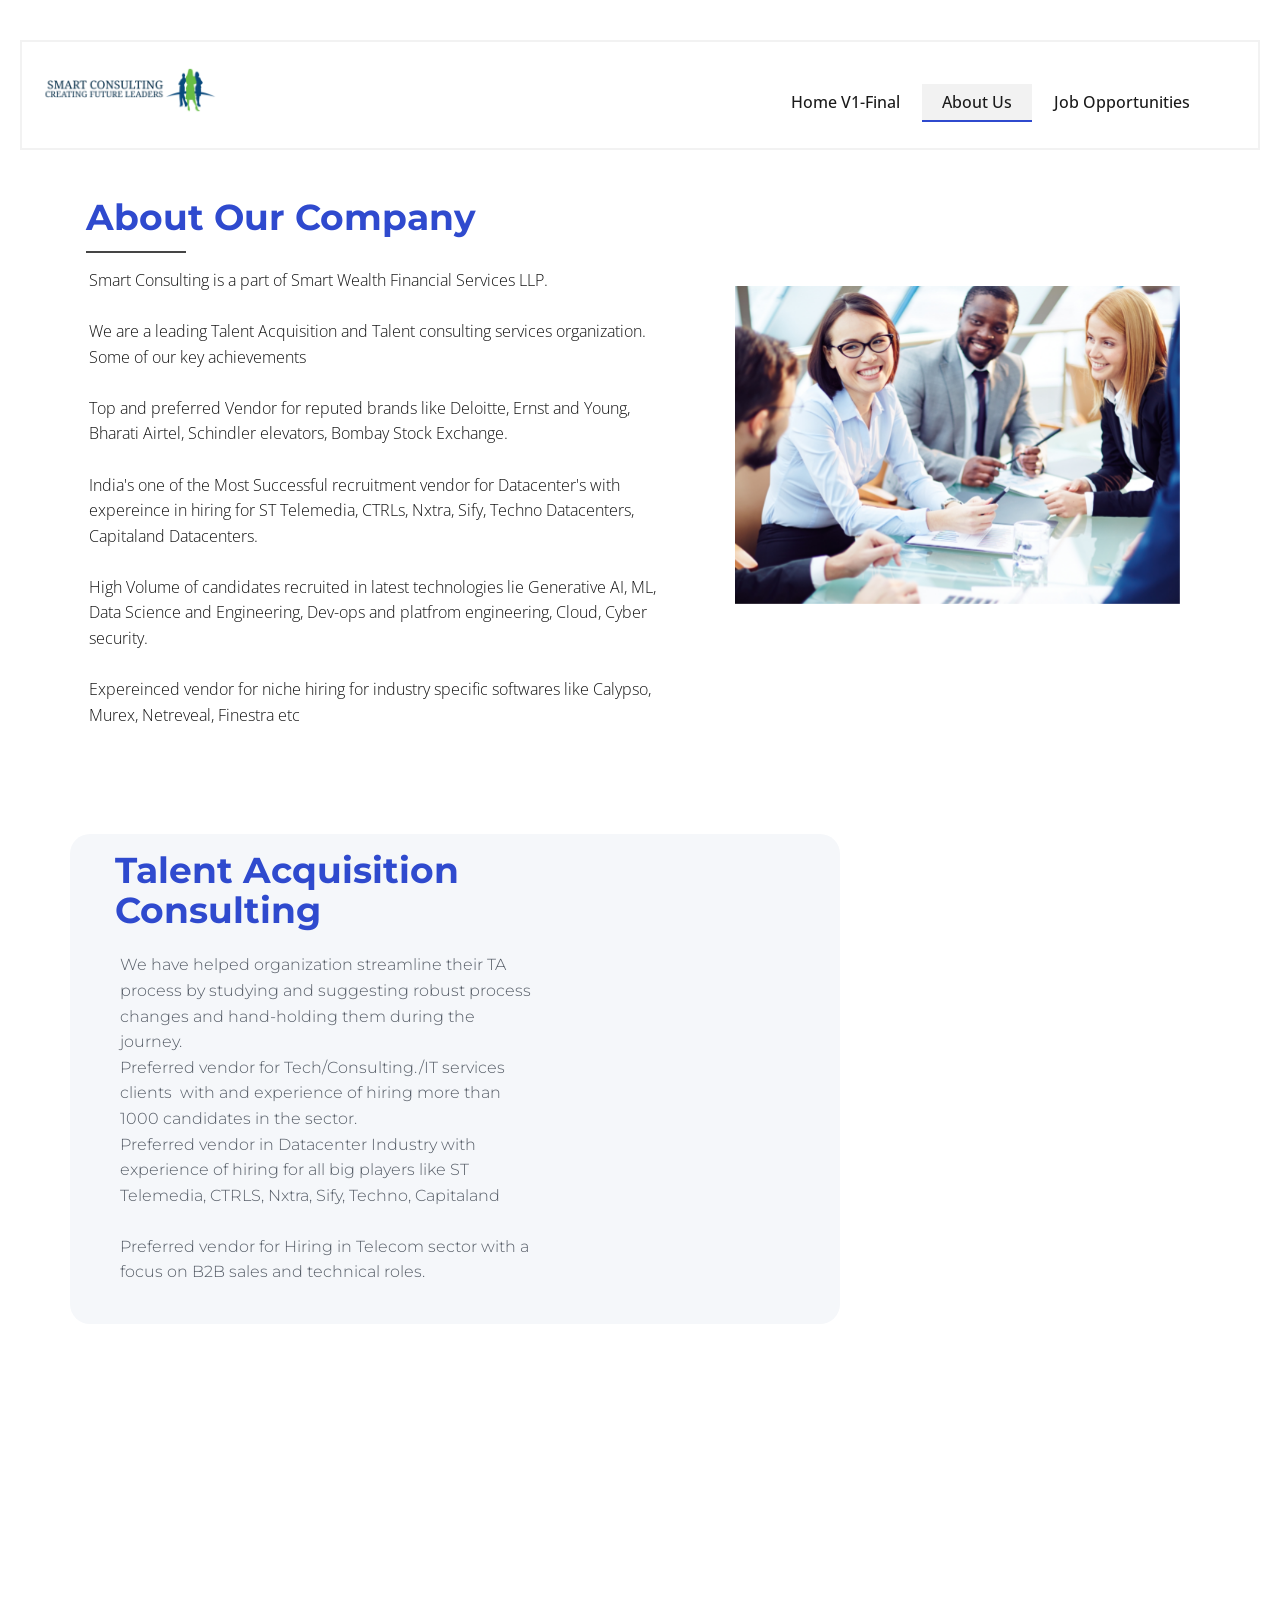
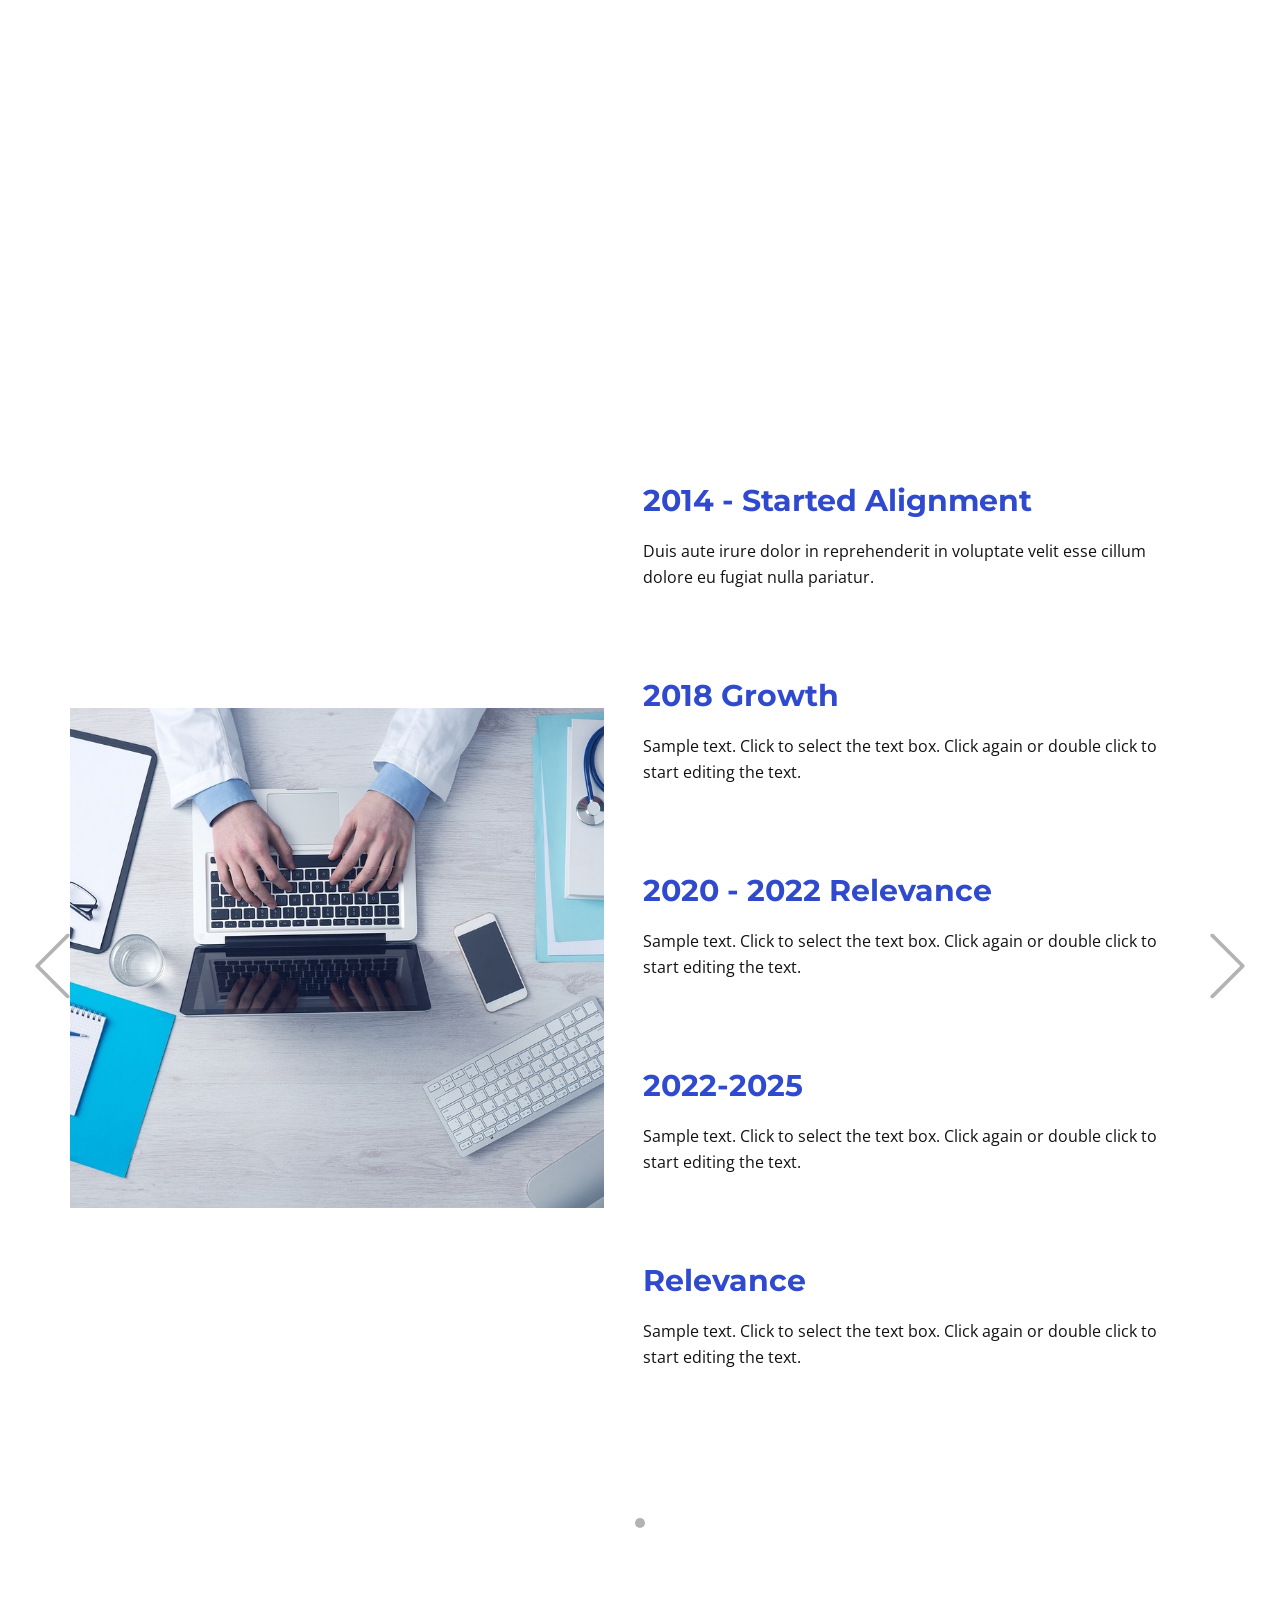
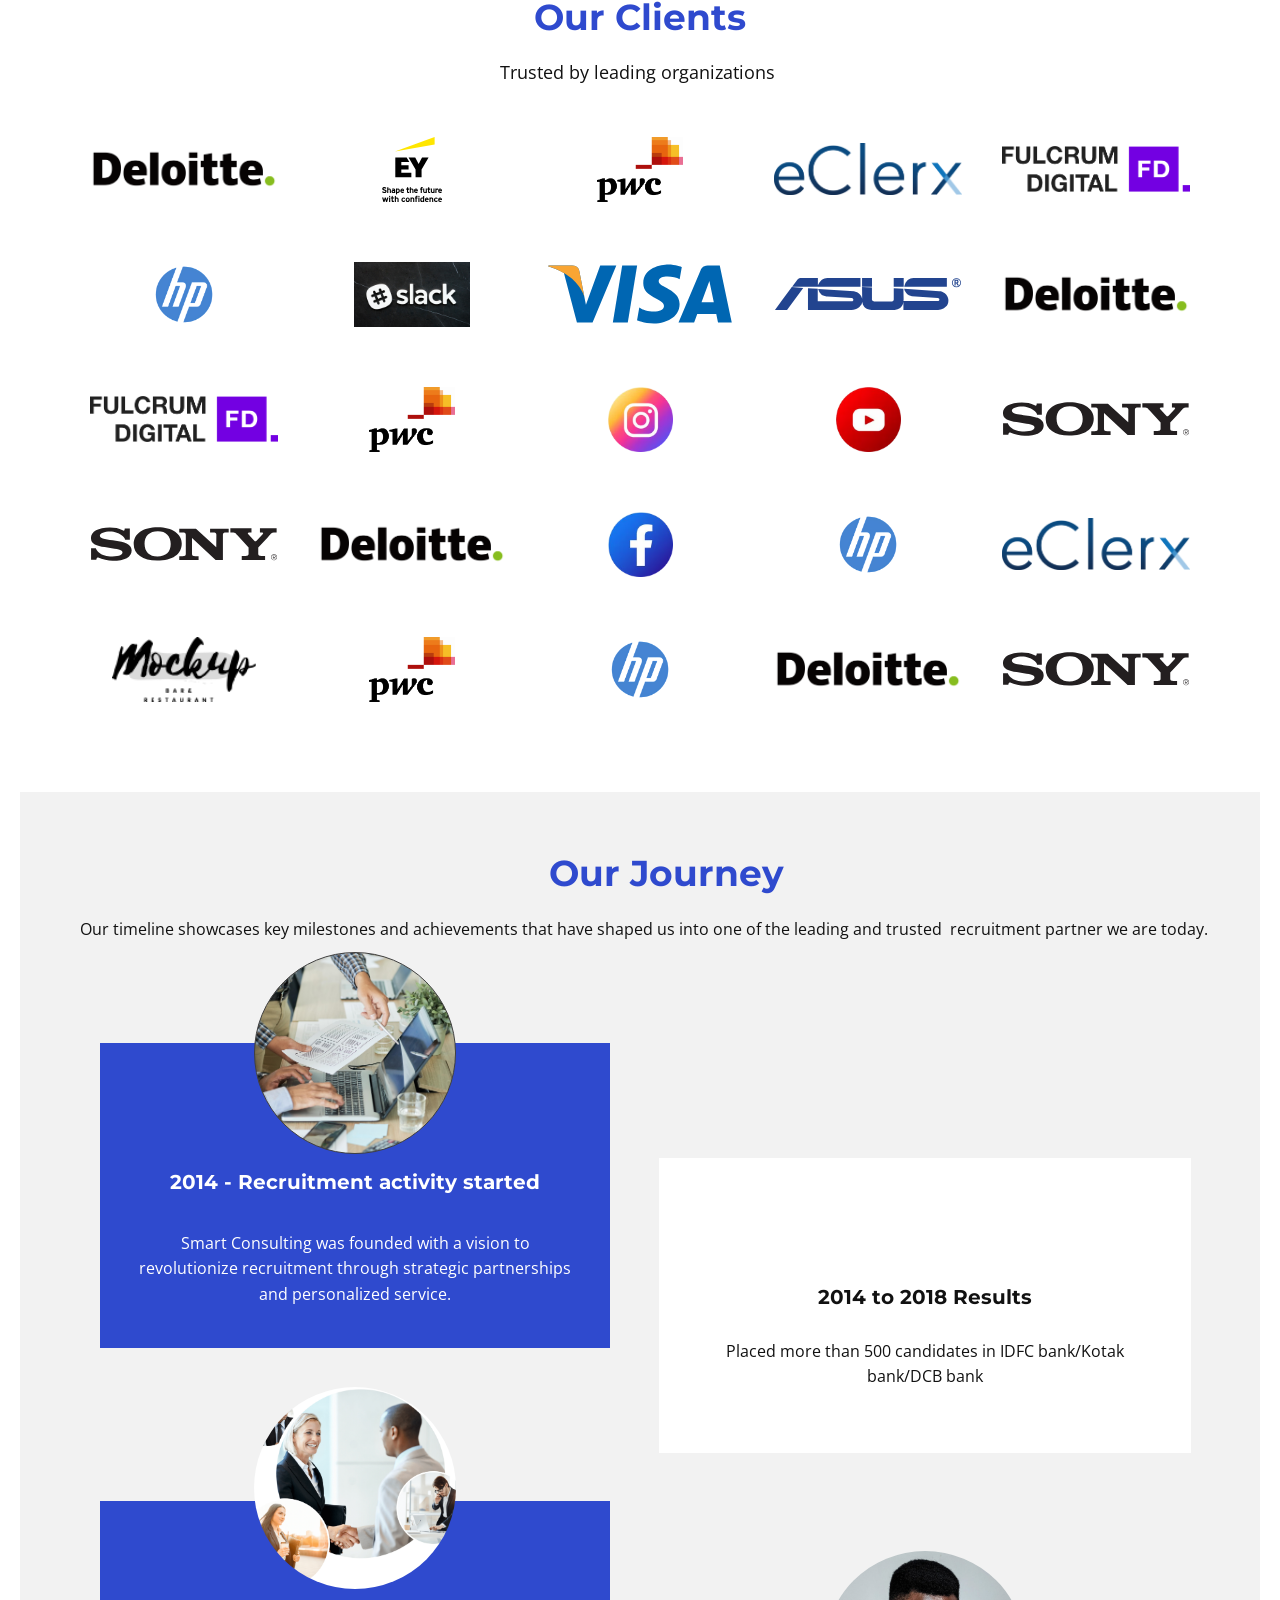
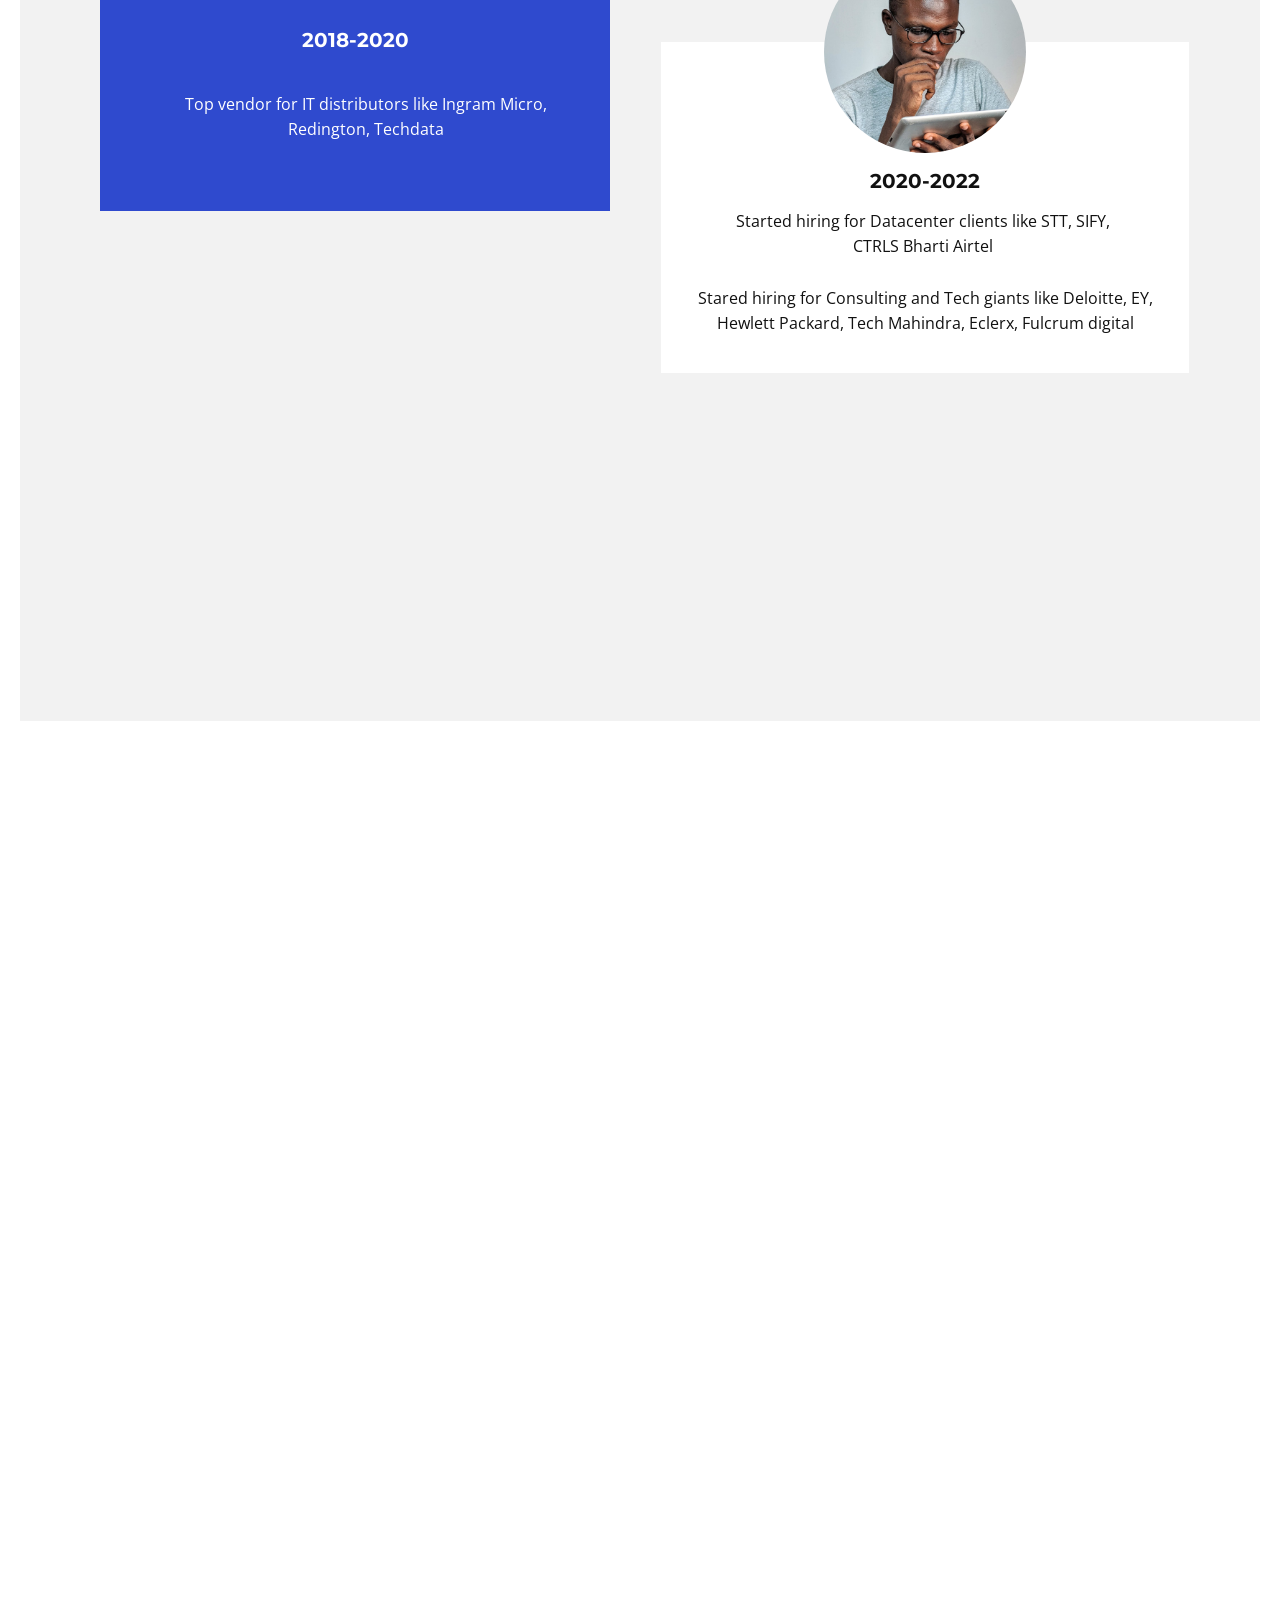
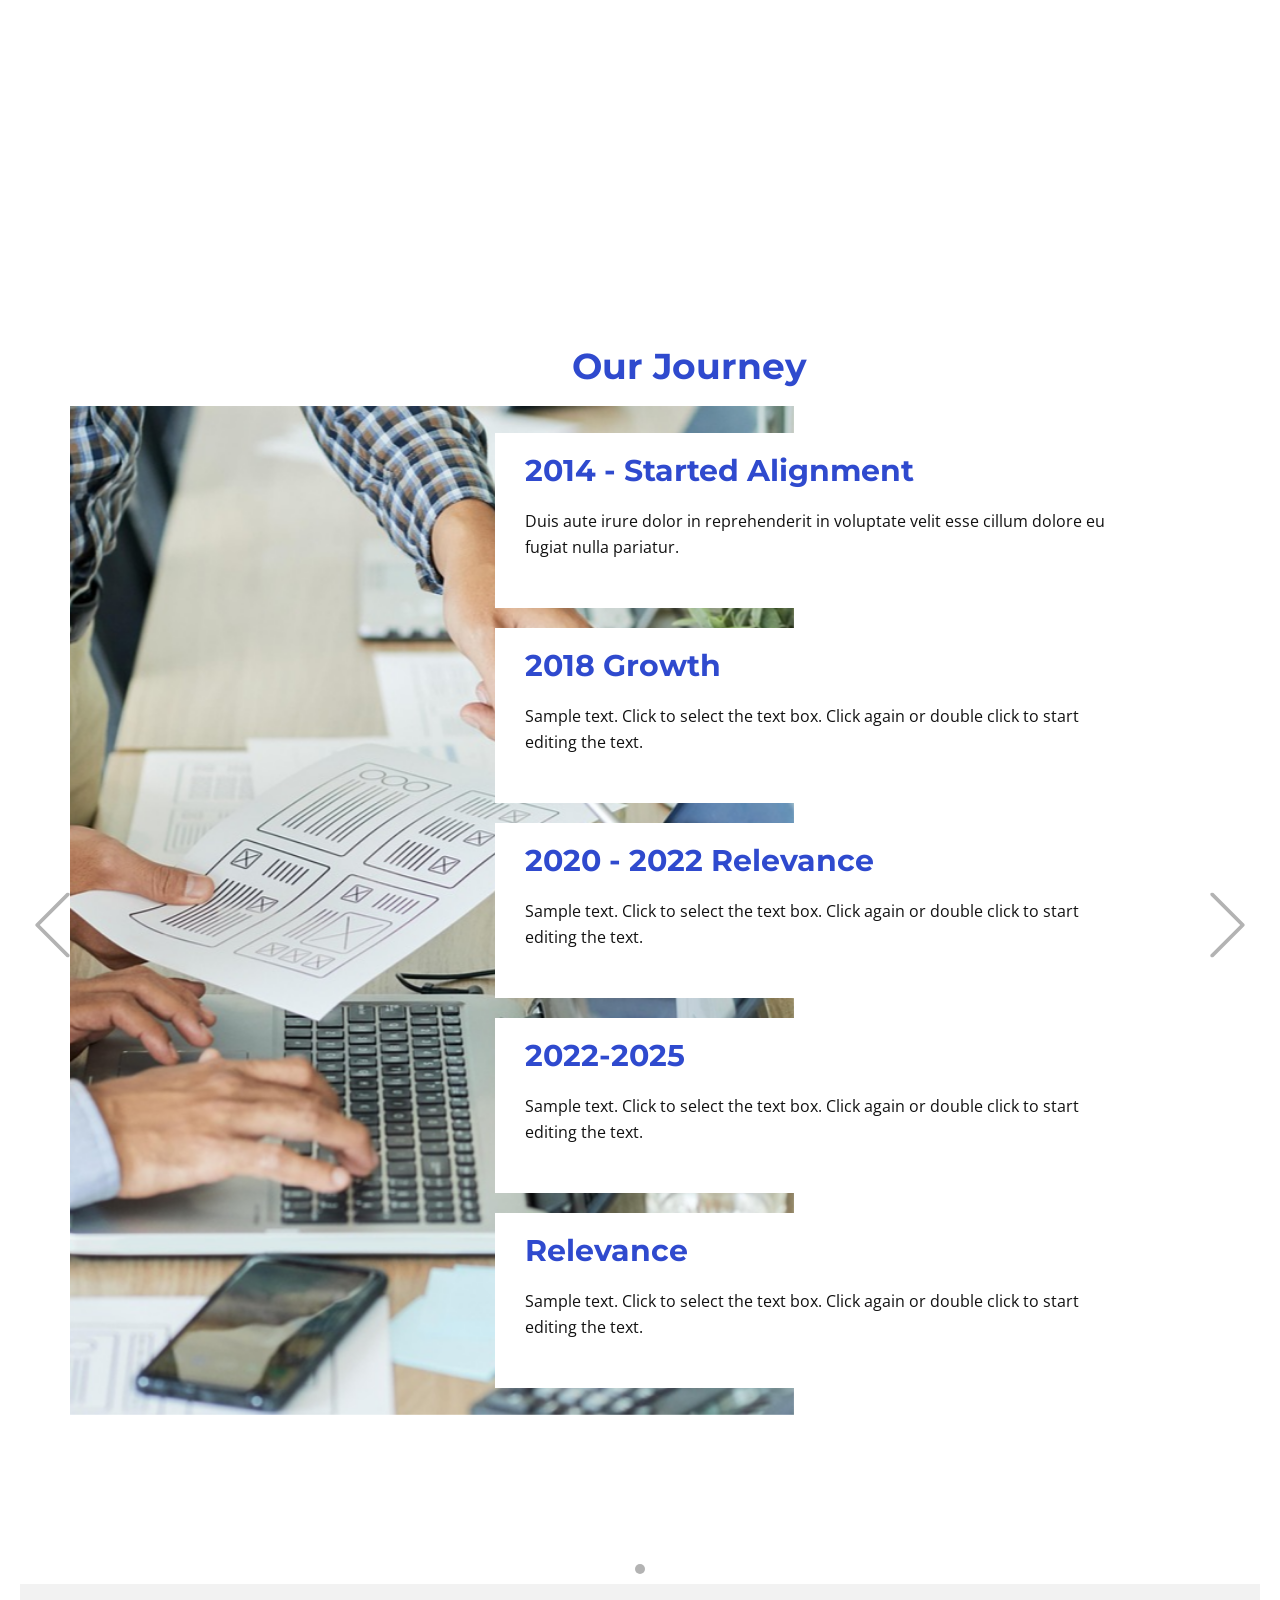
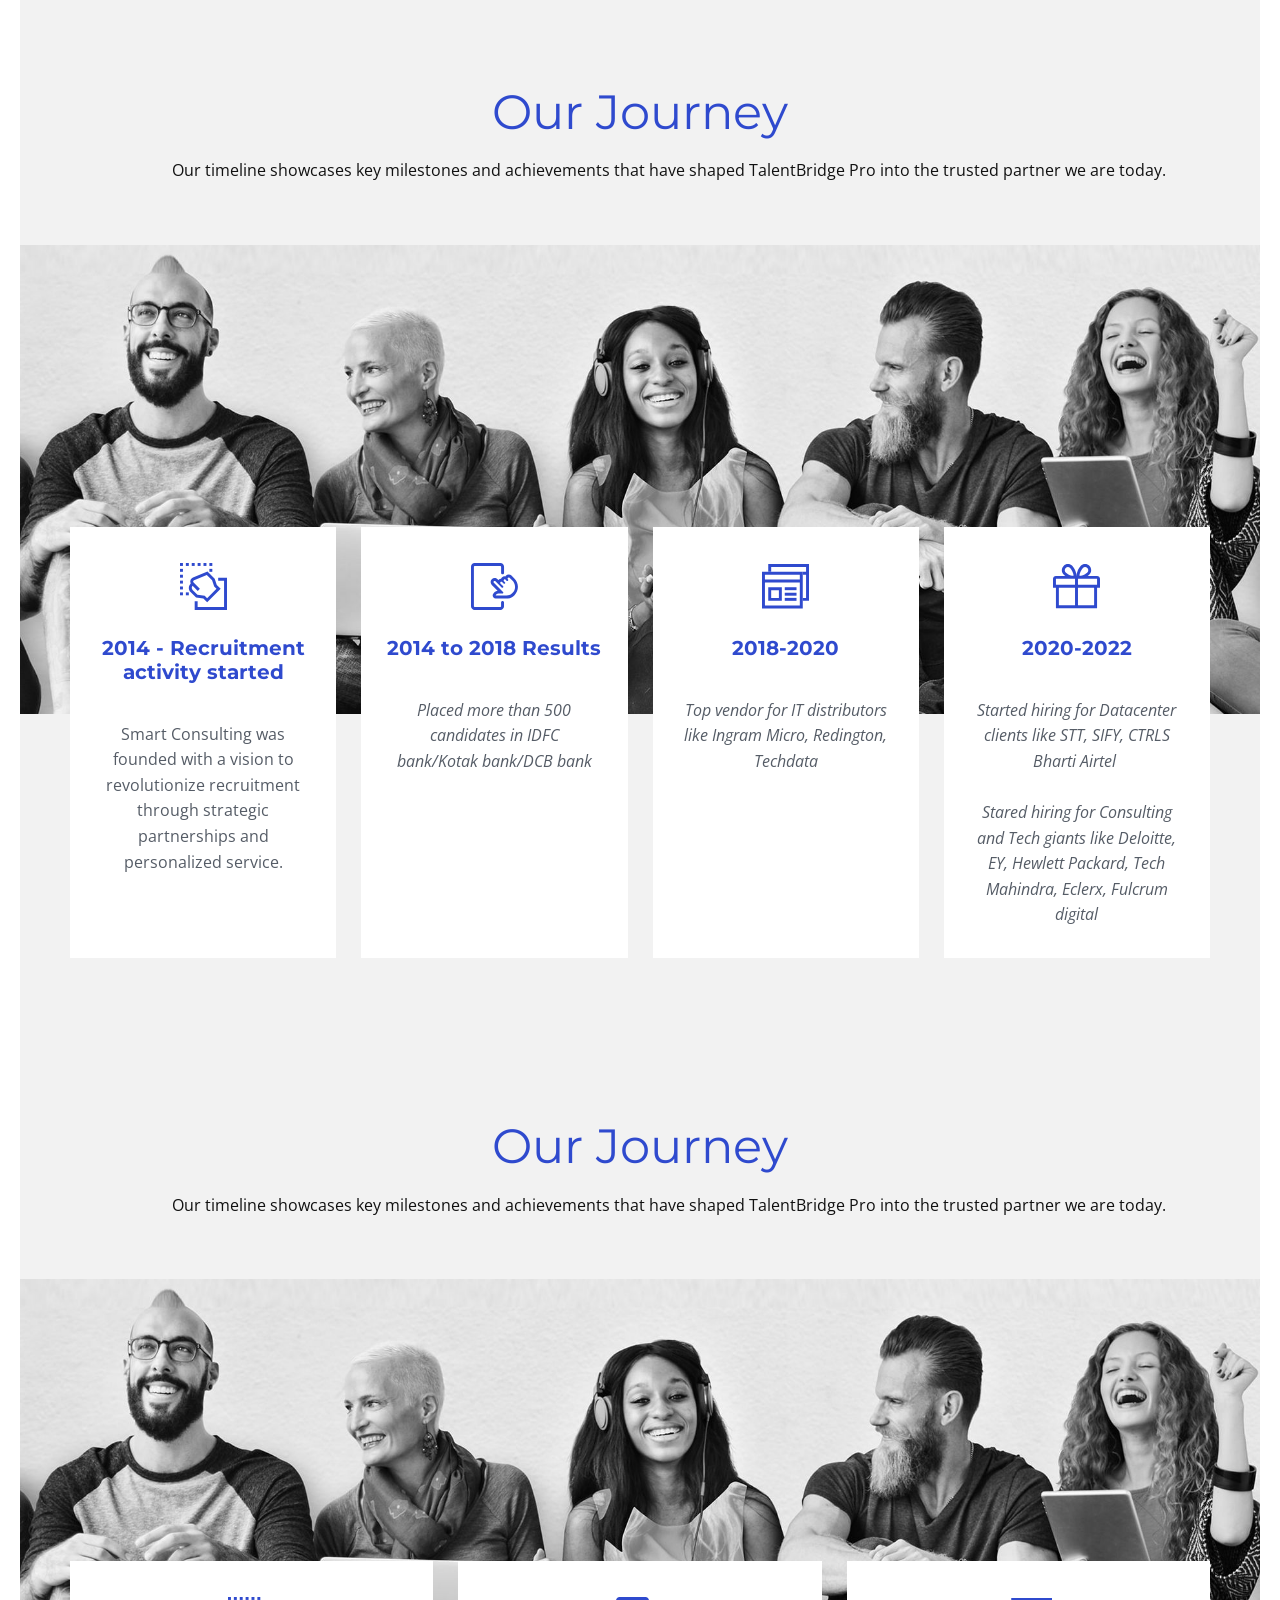
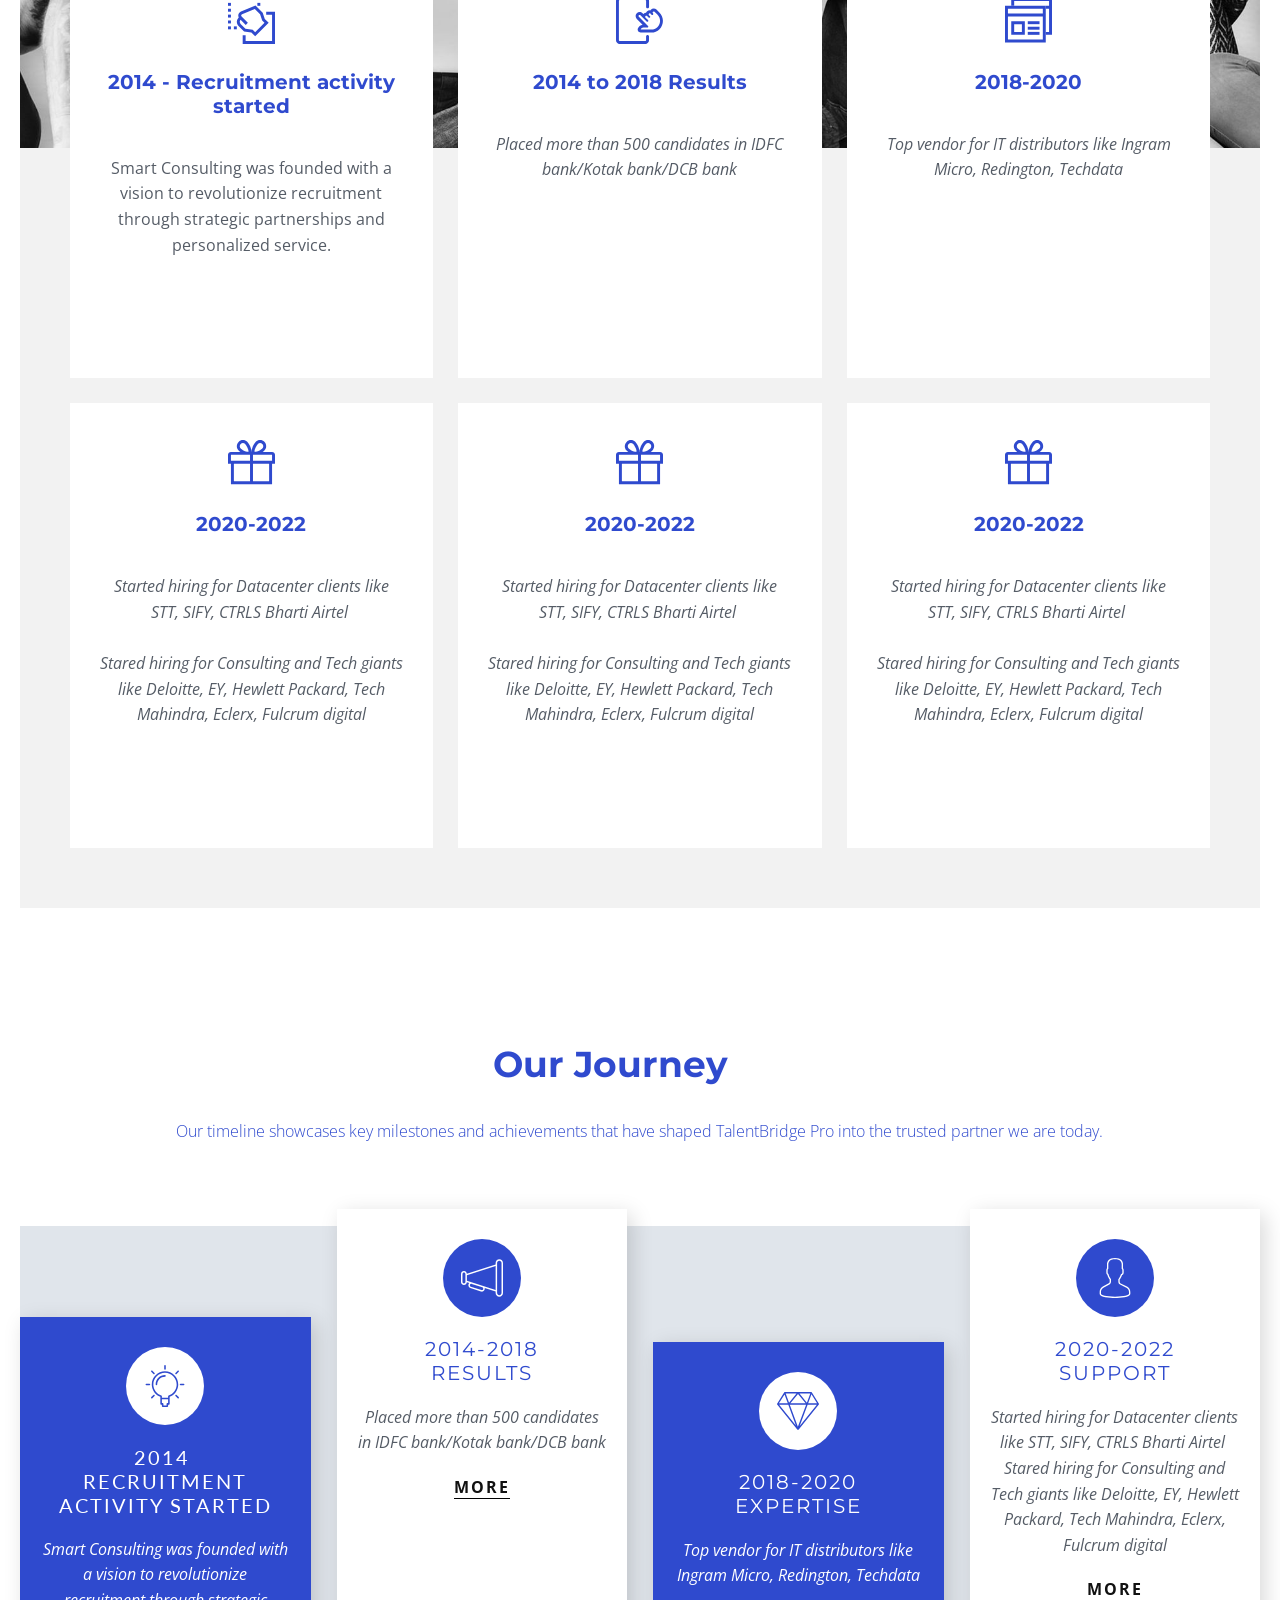
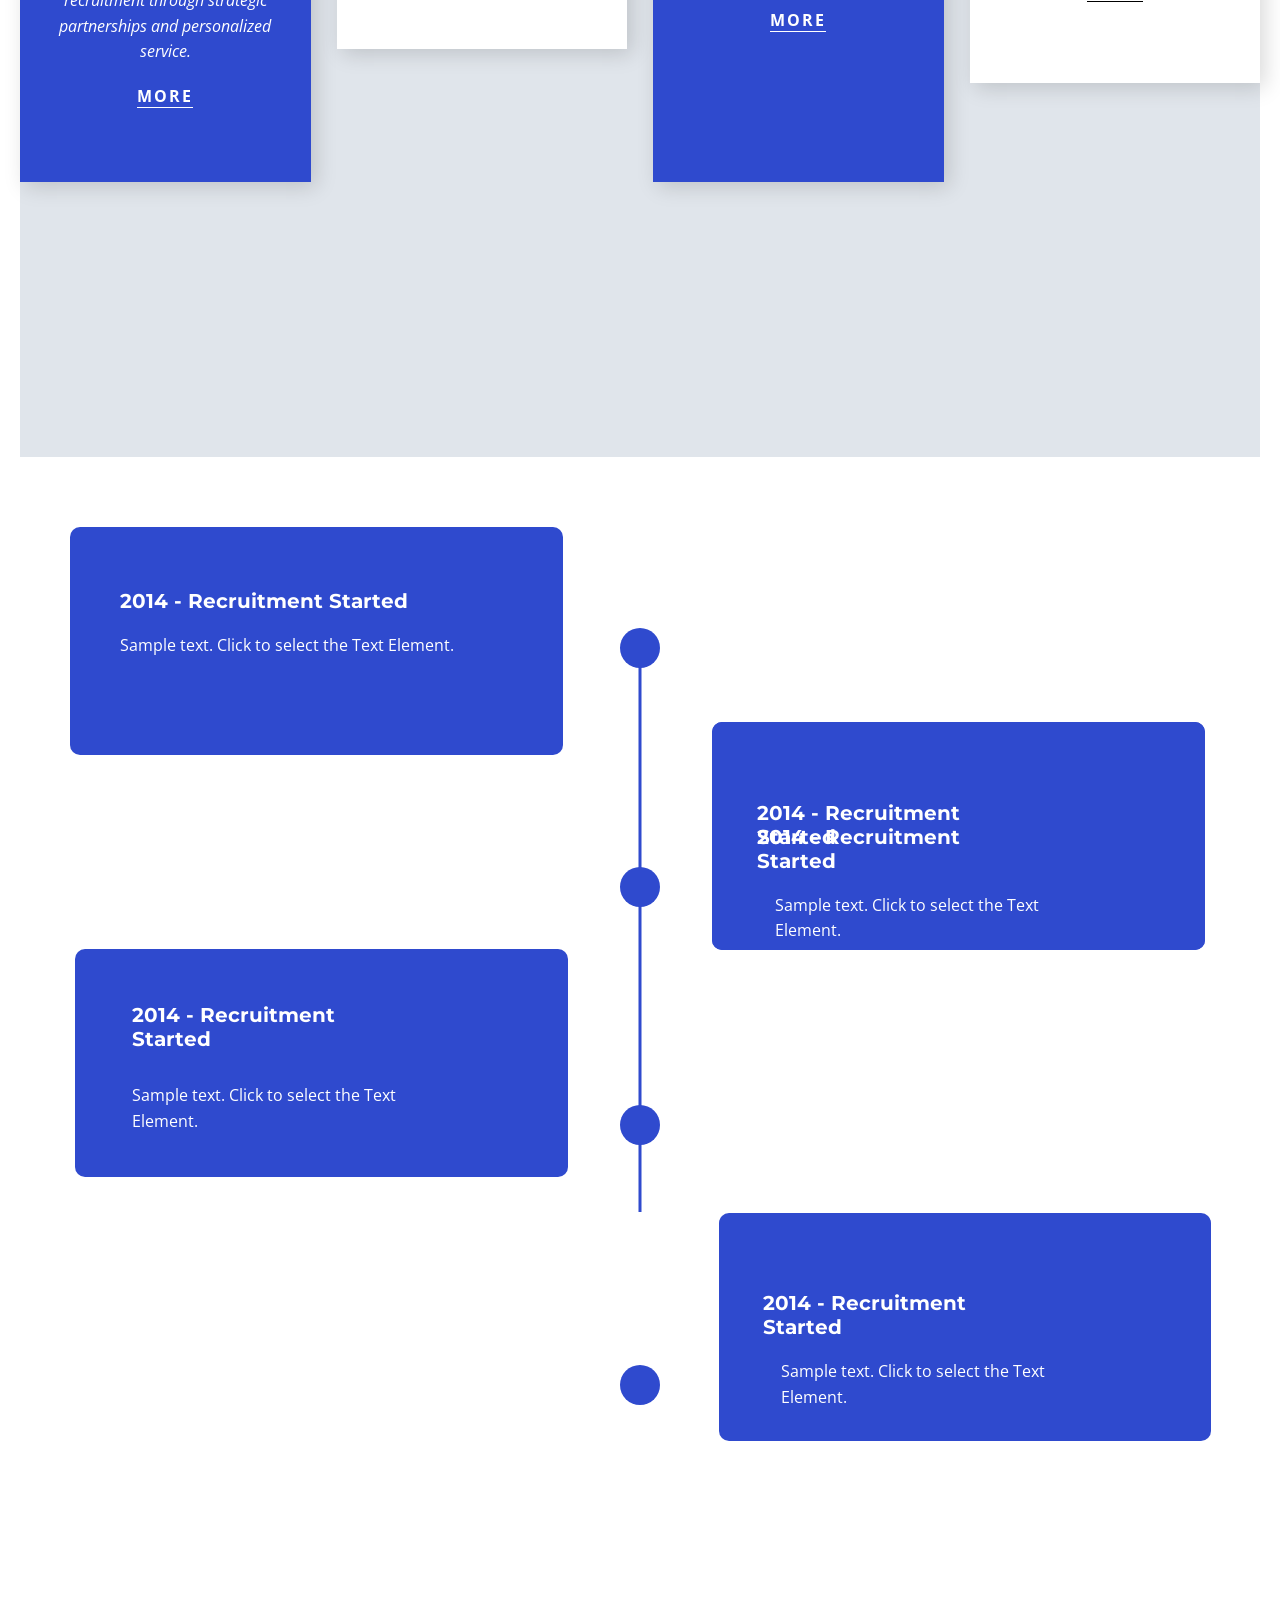
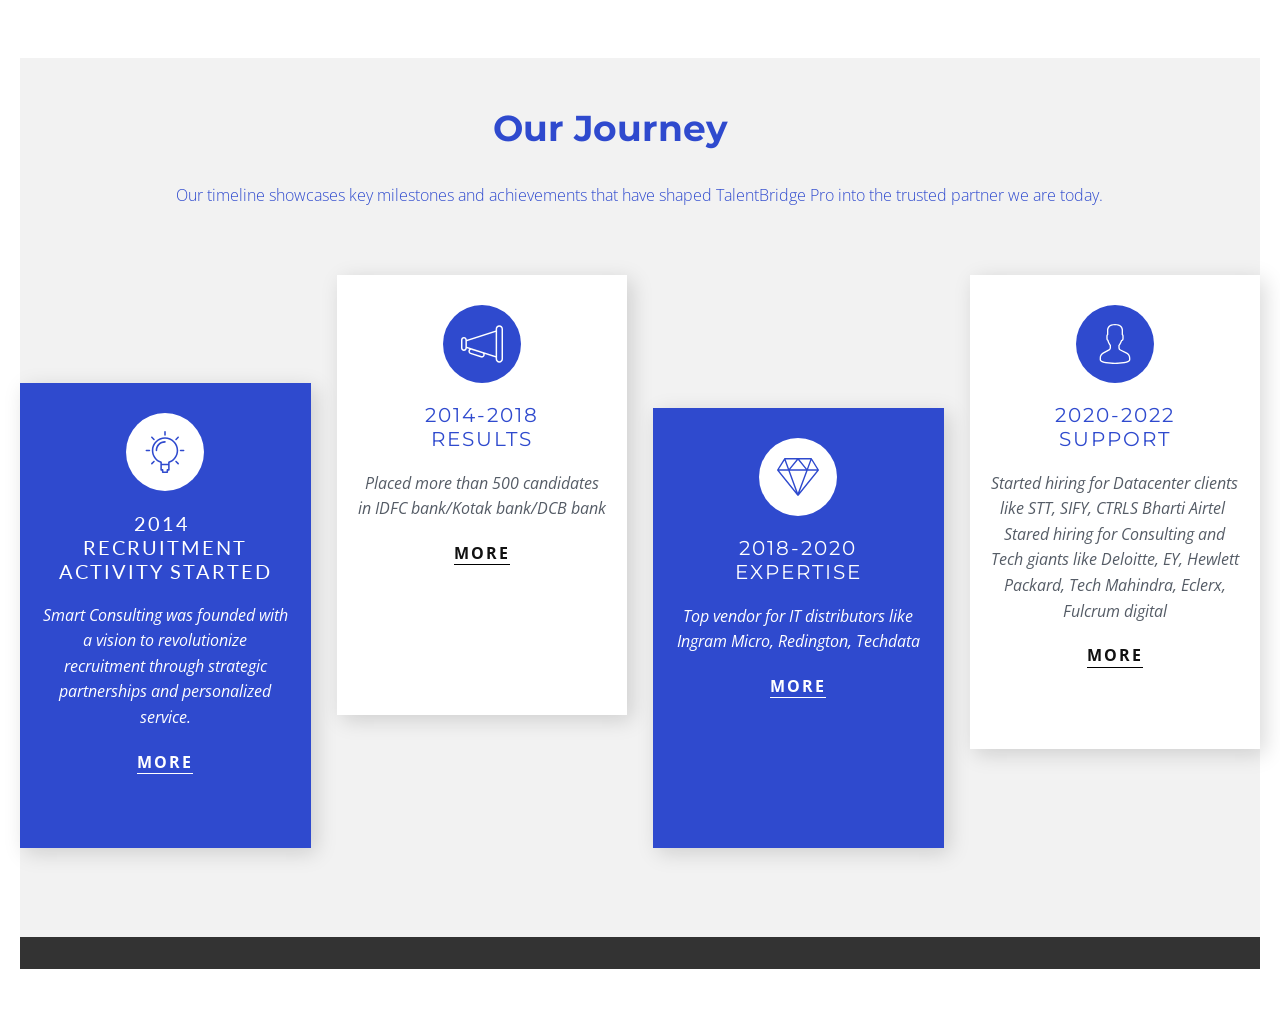
==== About-Us.html @ 02850a8b "Smart Website Smart Website" ====
<!DOCTYPE html>
<html style="font-size: 16px;" lang="en"><head>
    <meta name="viewport" content="width=device-width, initial-scale=1.0">
    <meta charset="utf-8">
    <meta name="keywords" content="About Our Company, Design Perfection, About Our Company">
    <meta name="description" content="">
    <title>About Us</title>
    <link rel="stylesheet" href="nicepage.css" media="screen">
<link rel="stylesheet" href="About-Us.css" media="screen">
    <script class="u-script" type="text/javascript" src="jquery.js" defer=""></script>
    <script class="u-script" type="text/javascript" src="nicepage.js" defer=""></script>
    
    
    
    
    
    
    
    
    
    
    
    
    
    
    
    
    
    <link id="u-theme-google-font" rel="stylesheet" href="https://fonts.googleapis.com/css?family=Montserrat:100,100i,200,200i,300,300i,400,400i,500,500i,600,600i,700,700i,800,800i,900,900i|Open+Sans:300,300i,400,400i,500,500i,600,600i,700,700i,800,800i">
    <link id="u-page-google-font" rel="stylesheet" href="https://fonts.googleapis.com/css?family=Montserrat:100,100i,200,200i,300,300i,400,400i,500,500i,600,600i,700,700i,800,800i,900,900i|Lato:100,100i,300,300i,400,400i,700,700i,900,900i">
    <script type="application/ld+json">{
		"@context": "http://schema.org",
		"@type": "Organization",
		"name": "Smart Web",
		"logo": "images/Screenshot2025-07-23at2.36.56PM.png"
}</script>
    <meta name="theme-color" content="#2f4ace">
    <meta property="og:title" content="About Us">
    <meta property="og:description" content="">
    <meta property="og:type" content="website">
  <meta data-intl-tel-input-cdn-path="intlTelInput/"></head>
  <body data-path-to-root="./" data-include-products="false" class="u-body u-clearfix u-xl-mode" data-lang="en"><header class="u-border-2 u-border-grey-5 u-clearfix u-header u-sticky u-sticky-af95 u-white" id="header" data-animation-name="" data-animation-duration="0" data-animation-delay="0" data-animation-direction=""><style class="u-sticky-style" data-style-id="af95">.u-sticky-fixed.u-sticky-af95, .u-body.u-sticky-fixed .u-sticky-af95 {
box-shadow: -2px 0px 20px 0px rgba(128,128,128,0.5) !important
}.u-sticky-fixed.u-sticky-af95:before, .u-body.u-sticky-fixed .u-sticky-af95:before {
borders: top right bottom left !important; border-color: #ffffff !important; border-width: 2px !important
}</style><a href="#" class="u-image u-logo u-image-1" data-image-width="450" data-image-height="136">
        <img src="images/Screenshot2025-07-23at2.36.56PM.png" class="u-logo-image u-logo-image-1">
      </a><nav class="u-menu u-menu-one-level u-offcanvas u-menu-1" role="navigation" data-responsive-from="MD">
        <div class="menu-collapse" style="font-size: 1rem; letter-spacing: 0px; font-weight: 500;">
          <a class="u-button-style u-custom-active-border-color u-custom-active-color u-custom-border u-custom-border-color u-custom-borders u-custom-hover-border-color u-custom-hover-color u-custom-left-right-menu-spacing u-custom-padding-bottom u-custom-text-active-color u-custom-text-color u-custom-text-decoration u-custom-text-hover-color u-custom-top-bottom-menu-spacing u-hamburger-link u-nav-link u-text-active-palette-1-base u-text-hover-palette-2-base u-hamburger-link-1" href="#" tabindex="-1" aria-label="Open menu" aria-controls="d370">
            <svg class="u-svg-link" viewBox="0 0 24 24"><use xlink:href="#menu-hamburger"></use></svg>
            <svg class="u-svg-content" version="1.1" id="menu-hamburger" viewBox="0 0 16 16" x="0px" y="0px" xmlns:xlink="http://www.w3.org/1999/xlink" xmlns="http://www.w3.org/2000/svg"><g><rect y="1" width="16" height="2"></rect><rect y="7" width="16" height="2"></rect><rect y="13" width="16" height="2"></rect>
</g></svg>
          </a>
        </div>
        <div class="u-custom-menu u-nav-container">
          <ul role="menubar" class="u-nav u-spacing-2 u-unstyled u-nav-1"><li role="none" class="u-nav-item"><a role="menuitem" class="u-active-grey-5 u-border-2 u-border-active-palette-1-base u-border-hover-palette-1-light-1 u-border-no-left u-border-no-right u-border-no-top u-button-style u-hover-grey-10 u-nav-link u-text-active-grey-90 u-text-grey-90 u-text-hover-grey-90" href="./" style="padding: 10px 20px;">Home V1-Final</a>
</li><li role="none" class="u-nav-item"><a role="menuitem" class="u-active-grey-5 u-border-2 u-border-active-palette-1-base u-border-hover-palette-1-light-1 u-border-no-left u-border-no-right u-border-no-top u-button-style u-hover-grey-10 u-nav-link u-text-active-grey-90 u-text-grey-90 u-text-hover-grey-90" href="About-Us.html" style="padding: 10px 20px;">About Us</a>
</li><li role="none" class="u-nav-item"><a role="menuitem" class="u-active-grey-5 u-border-2 u-border-active-palette-1-base u-border-hover-palette-1-light-1 u-border-no-left u-border-no-right u-border-no-top u-button-style u-hover-grey-10 u-nav-link u-text-active-grey-90 u-text-grey-90 u-text-hover-grey-90" href="Job-Opportunities.html" style="padding: 10px 20px;">Job Opportunities</a>
</li></ul>
        </div>
        <div class="u-custom-menu u-nav-container-collapse" id="d370" role="region" aria-label="Menu panel">
          <div class="u-black u-container-style u-inner-container-layout u-opacity u-opacity-95 u-sidenav">
            <div class="u-inner-container-layout u-sidenav-overflow">
              <div class="u-menu-close" tabindex="-1" aria-label="Close menu"></div>
              <ul class="u-align-center u-nav u-popupmenu-items u-unstyled u-nav-2" role="menubar"><li role="none" class="u-nav-item"><a role="menuitem" class="u-button-style u-nav-link" href="./">Home V1-Final</a>
</li><li role="none" class="u-nav-item"><a role="menuitem" class="u-button-style u-nav-link" href="About-Us.html">About Us</a>
</li><li role="none" class="u-nav-item"><a role="menuitem" class="u-button-style u-nav-link" href="Job-Opportunities.html">Job Opportunities</a>
</li></ul>
            </div>
          </div>
          <div class="u-black u-menu-overlay u-opacity u-opacity-70"></div>
        </div>
        <style class="menu-style">@media (max-width: 939px) {
                    [data-responsive-from="MD"] .u-nav-container {
                        display: none;
                    }
                    [data-responsive-from="MD"] .menu-collapse {
                        display: block;
                    }
                }</style>
      </nav></header>
    <section class="u-clearfix u-valign-middle-lg u-valign-top-md u-valign-top-sm u-valign-top-xs u-section-1" id="block-3">
      <div class="u-clearfix u-sheet u-valign-top-lg u-valign-top-md u-valign-top-sm u-sheet-1">
        <div class="data-layout-selected u-clearfix u-expanded-width u-gutter-0 u-layout-wrap u-layout-wrap-1">
          <div class="u-layout" style="">
            <div class="u-layout-row" style="">
              <div class="u-container-style u-layout-cell u-left-cell u-size-34 u-size-xs-60 u-white u-layout-cell-1" src="">
                <div class="u-container-layout u-valign-middle-md u-valign-middle-sm u-container-layout-1">
                  <div class="u-border-2 u-border-grey-dark-1 u-line u-line-horizontal u-line-1"></div>
                  <h2 class="u-align-left u-text u-text-1">About Our Company</h2>
                  <p class="u-align-left u-text u-text-2"> Smart Consulting is a part of Smart Wealth Financial Services LLP.<br>
                    <br>We are a leading Talent Acquisition and Talent consulting services organization.<br>Some of our key achievements<br>
                    <br>Top
 and preferred Vendor for reputed brands like Deloitte, Ernst and Young,
 Bharati Airtel, Schindler elevators, Bombay Stock Exchange.<br>
                    <br>India's
 one of the Most Successful recruitment vendor for Datacenter's with 
expereince in hiring for ST Telemedia, CTRLs, Nxtra, Sify, Techno 
Datacenters, Capitaland Datacenters.<br>
                    <br>High Volume of candidates 
recruited in latest technologies lie Generative AI, ML, Data Science and
 Engineering, Dev-ops and platfrom engineering, Cloud, Cyber security.<br>
                    <br>Expereinced vendor for niche hiring for industry specific softwares like Calypso, Murex, Netreveal, Finestra etc
                  </p>
                </div>
              </div>
              <div class="u-align-center u-container-align-center u-container-style u-layout-cell u-right-cell u-size-26 u-size-xs-60 u-layout-cell-2" src="">
                <div class="u-container-layout u-valign-middle-md u-valign-middle-sm u-container-layout-2" src="">
                  <img class="custom-expanded u-image u-image-1" src="images/careers2.jpg" data-image-width="1534" data-image-height="837" data-animation-name="customAnimationIn" data-animation-duration="1500" data-animation-delay="0">
                </div>
              </div>
            </div>
          </div>
        </div>
      </div>
    </section>
    <section class="u-clearfix u-section-2" id="sec-2079">
      <div class="u-clearfix u-sheet u-valign-middle-md u-valign-middle-sm u-valign-middle-xl u-sheet-1">
        <div class="u-expanded-width-md u-expanded-width-sm u-expanded-width-xs u-palette-5-light-3 u-radius-20 u-shape u-shape-round u-shape-1"></div>
        <img class="u-image u-image-round u-radius-20 u-image-1" src="images/vvv.jpg" data-image-width="1139" data-image-height="1080" data-animation-name="customAnimationIn" data-animation-duration="1500" data-animation-delay="500">
        <div class="u-container-style u-group u-group-1">
          <div class="u-container-layout u-valign-top-lg u-valign-top-md u-valign-top-sm u-container-layout-1">
            <h2 class="u-text u-text-default u-text-1"> Talent Acquisition Consulting<br>
            </h2>
            <p class="u-custom-font u-font-montserrat u-text u-text-palette-5-dark-2 u-text-2"> We have helped organization streamline their TA process by studying and 
suggesting robust process changes and hand-holding them during the 
journey.<br>Preferred vendor for Tech/Consulting./IT services clients &nbsp;with and experience of hiring more than 1000 candidates in the sector.<br>Preferred
 vendor in Datacenter Industry with ​experience of hiring for all big 
players like ST Telemedia, CTRLS, Nxtra, Sify, Techno, Capitaland<br>
              <br>Preferred vendor for Hiring in Telecom sector with a focus on B2B sales and technical roles.
            </p>
          </div>
        </div>
      </div>
    </section>
    <section class="u-clearfix u-container-align-center u-section-3" id="sec-2c00">
      <div class="u-clearfix u-sheet u-valign-middle-lg u-sheet-1">
        <div class="data-layout-selected u-clearfix u-expanded-width u-layout-wrap u-layout-wrap-1">
          <div class="u-layout">
            <div class="u-layout-row">
              <div class="u-container-style u-layout-cell u-size-15-lg u-size-15-xl u-size-60-md u-size-60-sm u-size-60-xs u-layout-cell-1" data-animation-name="customAnimationIn" data-animation-duration="1500" data-animation-delay="500">
                <div class="u-container-layout u-valign-middle-md u-valign-middle-sm u-valign-top-xl u-container-layout-1">
                  <img class="u-expanded-width-xs u-image u-image-default u-image-1" src="images/dawq-min.jpg" alt="" data-image-width="1980" data-image-height="1079" data-animation-name="customAnimationIn" data-animation-duration="1500" data-animation-delay="500">
                </div>
              </div>
              <div class="u-container-style u-layout-cell u-size-45-lg u-size-45-xl u-size-60-md u-size-60-sm u-size-60-xs u-layout-cell-2" data-animation-name="customAnimationIn" data-animation-duration="1500" data-animation-delay="500">
                <div class="u-container-layout u-valign-middle-lg u-valign-middle-md u-container-layout-2">
                  <div class="custom-expanded u-list u-list-1">
                    <div class="u-repeater u-repeater-1">
                      <div class="u-align-center u-container-align-center u-container-style u-list-item u-repeater-item u-white u-list-item-1" data-animation-name="bounceIn" data-animation-duration="1500" data-animation-delay="500" data-animation-direction="">
                        <div class="u-container-layout u-similar-container u-container-layout-3">
                          <h2 class="u-custom-font u-font-montserrat u-text u-text-default u-text-1"> 1.5 Million&nbsp;<a class="gmail_plusreply u-active-none u-border-none u-btn u-button-style u-hover-none u-none u-text-palette-1-base u-btn-1" id="m_7996087858329468492plusReplyChip-1">+</a>
                          </h2>
                          <p class="u-text u-text-2">Active Candidate Database</p>
                        </div>
                      </div>
                      <div class="u-align-center u-container-align-center u-container-style u-list-item u-repeater-item u-white u-list-item-2" data-animation-name="bounceIn" data-animation-duration="1500" data-animation-delay="500" data-animation-direction="">
                        <div class="u-container-layout u-similar-container u-container-layout-4">
                          <h2 class="u-custom-font u-font-montserrat u-text u-text-default u-text-3">12+</h2>
                          <p class="u-text u-text-4">Years in Recruitment Business</p>
                        </div>
                      </div>
                      <div class="u-align-center u-container-align-center u-container-style u-list-item u-repeater-item u-white u-list-item-3" data-animation-name="bounceIn" data-animation-duration="1500" data-animation-delay="500" data-animation-direction="">
                        <div class="u-container-layout u-similar-container u-container-layout-5">
                          <h2 class="u-custom-font u-font-montserrat u-text u-text-default u-text-5">4000+</h2>
                          <p class="u-text u-text-6"> Candidates Placed</p>
                        </div>
                      </div>
                      <div class="u-align-center u-container-align-center u-container-style u-list-item u-repeater-item u-white u-list-item-4" data-animation-name="bounceIn" data-animation-duration="1500" data-animation-delay="500" data-animation-direction="">
                        <div class="u-container-layout u-similar-container u-container-layout-6">
                          <h2 class="u-custom-font u-font-montserrat u-text u-text-default u-text-7">30+</h2>
                          <p class="u-text u-text-8"> Number Of Recruiters</p>
                        </div>
                      </div>
                      <div class="u-align-center u-container-align-center u-container-style u-list-item u-repeater-item u-white u-list-item-5" data-animation-name="bounceIn" data-animation-duration="1500" data-animation-delay="500" data-animation-direction="">
                        <div class="u-container-layout u-similar-container u-container-layout-7">
                          <h2 class="u-custom-font u-font-montserrat u-text u-text-default u-text-9">50+</h2>
                          <p class="u-text u-text-10"> Number of Clients Served</p>
                        </div>
                      </div>
                      <div class="u-align-center u-container-align-center u-container-style u-list-item u-repeater-item u-white u-list-item-6" data-animation-name="bounceIn" data-animation-duration="1500" data-animation-delay="500" data-animation-direction="">
                        <div class="u-container-layout u-similar-container u-container-layout-8">
                          <h2 class="u-custom-font u-font-montserrat u-text u-text-default u-text-11">20+</h2>
                          <p class="u-text u-text-12"> Number of Fortune 500 Clients Served</p>
                        </div>
                      </div>
                    </div>
                  </div>
                </div>
              </div>
            </div>
          </div>
        </div>
      </div>
    </section>
    <section class="u-carousel u-clearfix u-slide u-block-085d-1" id="carousel-eab4" data-interval="5000" data-u-ride="carousel">
      <ol class="u-absolute-hcenter u-carousel-indicators u-block-085d-2">
        <li data-u-target="#carousel-eab4" class="u-active u-grey-30 u-shape-circle" style="width: 10px; height: 10px;" data-u-slide-to="0"></li>
      </ol>
      <div class="u-carousel-inner" role="listbox">
        <div class="u-active u-carousel-item u-clearfix u-section-4-1">
          <div class="u-clearfix u-sheet u-valign-middle-lg u-valign-middle-md u-sheet-1">
            <img class="custom-expanded u-image u-image-1" src="images/8dedfbd946b9f13d7e568a6740168f7b856ff88649807db6fb93ed0a1c267a0f1dc7be9298667e54ad10333eca3aeec8e7288284986d4136194a6c_1280.jpg" data-image-width="1280" data-image-height="720">
            <div class="u-list u-list-1">
              <div class="u-repeater u-repeater-1">
                <div class="u-container-style u-list-item u-repeater-item u-white u-list-item-1" data-animation-name="customAnimationIn" data-animation-duration="1500" data-animation-delay="500" data-animation-direction="">
                  <div class="u-container-layout u-similar-container u-valign-top u-container-layout-1">
                    <h3 class="u-text u-text-1" data-animation-name="flipIn" data-animation-duration="1500" data-animation-delay="700" data-animation-direction="X">2014 - Started Alignment</h3>
                    <p class="u-text u-text-2">Duis aute irure dolor in reprehenderit in voluptate velit esse cillum dolore eu fugiat nulla pariatur. </p>
                  </div>
                </div>
                <div class="u-container-style u-list-item u-repeater-item u-video-cover u-white u-list-item-2" data-animation-name="customAnimationIn" data-animation-duration="1500" data-animation-delay="500" data-animation-direction="">
                  <div class="u-container-layout u-similar-container u-valign-top u-container-layout-2">
                    <h3 class="u-text u-text-3" data-animation-name="flipIn" data-animation-duration="1500" data-animation-delay="700" data-animation-direction="X">2018 Growth</h3>
                    <p class="u-text u-text-4">Sample text. Click to select the text box. Click again or double click to start editing the text.</p>
                  </div>
                </div>
                <div class="u-container-style u-list-item u-repeater-item u-video-cover u-white u-list-item-3" data-animation-name="customAnimationIn" data-animation-duration="1500" data-animation-delay="500" data-animation-direction="">
                  <div class="u-container-layout u-similar-container u-valign-top u-container-layout-3">
                    <h3 class="u-text u-text-5" data-animation-name="flipIn" data-animation-duration="1500" data-animation-delay="700" data-animation-direction="X">2020 - 2022 Relevance</h3>
                    <p class="u-text u-text-6">Sample text. Click to select the text box. Click again or double click to start editing the text.</p>
                  </div>
                </div>
                <div class="u-container-style u-list-item u-repeater-item u-video-cover u-white u-list-item-4" data-animation-name="customAnimationIn" data-animation-duration="1500" data-animation-delay="500" data-animation-direction="">
                  <div class="u-container-layout u-similar-container u-valign-top u-container-layout-4">
                    <h3 class="u-text u-text-7" data-animation-name="flipIn" data-animation-duration="1500" data-animation-delay="700" data-animation-direction="X">2022-2025</h3>
                    <p class="u-text u-text-8">Sample text. Click to select the text box. Click again or double click to start editing the text.</p>
                  </div>
                </div>
                <div class="u-container-style u-list-item u-repeater-item u-video-cover u-white u-list-item-5" data-animation-name="customAnimationIn" data-animation-duration="1500" data-animation-delay="500" data-animation-direction="">
                  <div class="u-container-layout u-similar-container u-valign-top u-container-layout-5">
                    <h3 class="u-text u-text-9" data-animation-name="flipIn" data-animation-duration="1500" data-animation-delay="700" data-animation-direction="X">Relevance</h3>
                    <p class="u-text u-text-10">Sample text. Click to select the text box. Click again or double click to start editing the text.</p>
                  </div>
                </div>
              </div>
            </div>
            <p class="u-align-right u-text u-text-body-alt-color u-text-11">Image from <a href="https://www.freepik.com/photos/business" class="u-active-none u-border-1 u-border-active-grey-5 u-border-hover-grey-5 u-border-no-left u-border-no-right u-border-no-top u-border-white u-bottom-left-radius-0 u-bottom-right-radius-0 u-btn u-button-link u-button-style u-hover-none u-none u-radius-0 u-text-body-alt-color u-top-left-radius-0 u-top-right-radius-0 u-btn-1" target="_blank">Freepik</a>
            </p>
          </div>
        </div>
      </div>
      <a class="u-absolute-vcenter u-carousel-control u-carousel-control-prev u-text-grey-30 u-block-085d-3" href="#carousel-eab4" role="button" data-u-slide="prev"><span aria-hidden="true">
          <svg class="u-svg-link" viewBox="0 0 477.175 477.175"><path d="M145.188,238.575l215.5-215.5c5.3-5.3,5.3-13.8,0-19.1s-13.8-5.3-19.1,0l-225.1,225.1c-5.3,5.3-5.3,13.8,0,19.1l225.1,225
                    c2.6,2.6,6.1,4,9.5,4s6.9-1.3,9.5-4c5.3-5.3,5.3-13.8,0-19.1L145.188,238.575z"></path></svg></span><span class="sr-only">Previous</span>
      </a>
      <a class="u-absolute-vcenter u-carousel-control u-carousel-control-next u-text-grey-30 u-block-085d-4" href="#carousel-eab4" role="button" data-u-slide="next"><span aria-hidden="true">
          <svg class="u-svg-link" viewBox="0 0 477.175 477.175"><path d="M360.731,229.075l-225.1-225.1c-5.3-5.3-13.8-5.3-19.1,0s-5.3,13.8,0,19.1l215.5,215.5l-215.5,215.5
                    c-5.3,5.3-5.3,13.8,0,19.1c2.6,2.6,6.1,4,9.5,4c3.4,0,6.9-1.3,9.5-4l225.1-225.1C365.931,242.875,365.931,234.275,360.731,229.075z"></path></svg></span><span class="sr-only">Next</span>
      </a>
    </section>
    <section class="u-align-center u-clearfix u-container-align-center u-container-align-center-lg u-container-align-center-md u-container-align-center-sm u-container-align-center-xl u-section-5" id="block-2">
      <div class="u-clearfix u-sheet u-valign-middle-lg u-valign-middle-md u-valign-middle-sm u-sheet-1">
        <h2 class="u-text u-text-default-lg u-text-default-md u-text-default-sm u-text-default-xl u-text-1">Our Clients</h2>
        <p class="u-text u-text-2"> Trusted by leading organizations&nbsp;</p>
        <div class="u-expanded-width u-list u-list-1">
          <div class="u-repeater u-repeater-1">
            <div class="u-align-center u-container-align-center u-container-style u-list-item u-repeater-item">
              <div class="u-container-layout u-similar-container u-valign-middle u-container-layout-1">
                <img alt="" class="u-expanded-width-lg u-expanded-width-xl u-image u-image-contain u-image-default u-image-1" data-image-width="1600" data-image-height="348" src="images/Deloitte.png">
              </div>
            </div>
            <div class="u-align-center u-container-align-center u-container-style u-list-item u-repeater-item">
              <div class="u-container-layout u-similar-container u-valign-middle u-container-layout-2">
                <img alt="" class="u-expanded-width-lg u-expanded-width-xl u-image u-image-contain u-image-default u-image-2" data-image-width="357" data-image-height="388" src="images/EY_logo.svg">
              </div>
            </div>
            <div class="u-align-center u-container-align-center u-container-style u-list-item u-repeater-item">
              <div class="u-container-layout u-similar-container u-valign-middle u-container-layout-3">
                <img alt="" class="u-expanded-width-lg u-expanded-width-xl u-image u-image-contain u-image-default u-image-3" data-image-width="2362" data-image-height="1793" src="images/47bd637909288c7bc06920055194703f.png">
              </div>
            </div>
            <div class="u-align-center u-container-align-center u-container-style u-list-item u-repeater-item">
              <div class="u-container-layout u-similar-container u-valign-middle u-container-layout-4">
                <img alt="" class="u-expanded-width-lg u-expanded-width-xl u-image u-image-contain u-image-default u-image-4" data-image-width="1555" data-image-height="427" src="images/ECLERX.NS_BIG.png">
              </div>
            </div>
            <div class="u-align-center u-container-align-center u-container-style u-list-item u-repeater-item">
              <div class="u-container-layout u-similar-container u-valign-middle u-container-layout-5">
                <img alt="" class="u-expanded-width-lg u-expanded-width-xl u-image u-image-contain u-image-default u-image-5" data-image-width="429" data-image-height="103" src="images/fd-logo-2021-1.png">
              </div>
            </div>
            <div class="u-align-center u-container-align-center u-container-style u-list-item u-repeater-item">
              <div class="u-container-layout u-similar-container u-valign-middle u-container-layout-6">
                <img alt="" class="u-expanded-width-lg u-expanded-width-xl u-image u-image-contain u-image-default u-image-6" data-image-width="1732" data-image-height="1728" src="images/hp.png">
              </div>
            </div>
            <div class="u-align-center u-container-align-center u-container-style u-list-item u-repeater-item">
              <div class="u-container-layout u-similar-container u-valign-middle u-container-layout-7">
                <img alt="" class="u-expanded-width-lg u-expanded-width-xl u-image u-image-contain u-image-default u-image-7" data-image-width="1280" data-image-height="720" src="images/8d238c39c22d9f441e274ac172437ef19b10d5f8c593a98e3ed7241fe989fecb3ef9e4e7068cd121ff7554bd51cd827000e9854caba3ad1334efaa_1280.jpg">
              </div>
            </div>
            <div class="u-align-center u-container-align-center u-container-style u-list-item u-repeater-item">
              <div class="u-container-layout u-similar-container u-valign-middle u-container-layout-8">
                <img alt="" class="u-expanded-width-lg u-expanded-width-xl u-image u-image-contain u-image-default u-image-8" data-image-width="220" data-image-height="40" src="images/f329df1c.svg">
              </div>
            </div>
            <div class="u-align-center u-container-align-center u-container-style u-list-item u-repeater-item">
              <div class="u-container-layout u-similar-container u-valign-middle u-container-layout-9">
                <img alt="" class="u-expanded-width-lg u-expanded-width-xl u-image u-image-contain u-image-default u-image-9" data-image-width="120" data-image-height="40" src="images/c4d055b7.svg">
              </div>
            </div>
            <div class="u-align-center u-container-align-center u-container-style u-list-item u-repeater-item">
              <div class="u-container-layout u-similar-container u-valign-middle u-container-layout-10">
                <img alt="" class="u-expanded-width-lg u-expanded-width-xl u-image u-image-contain u-image-default u-image-10" data-image-width="1600" data-image-height="348" src="images/Deloitte.png">
              </div>
            </div>
            <div class="u-align-center u-container-align-center u-container-style u-list-item u-repeater-item">
              <div class="u-container-layout u-similar-container u-valign-middle u-container-layout-11">
                <img alt="" class="u-expanded-width-lg u-expanded-width-xl u-image u-image-contain u-image-default u-image-11" data-image-width="429" data-image-height="103" src="images/fd-logo-2021-1.png">
              </div>
            </div>
            <div class="u-align-center u-container-align-center u-container-style u-list-item u-repeater-item">
              <div class="u-container-layout u-similar-container u-valign-middle u-container-layout-12">
                <img alt="" class="u-expanded-width-lg u-expanded-width-xl u-image u-image-contain u-image-default u-image-12" data-image-width="2362" data-image-height="1793" src="images/47bd637909288c7bc06920055194703f.png">
              </div>
            </div>
            <div class="u-align-center u-container-align-center u-container-style u-list-item u-repeater-item">
              <div class="u-container-layout u-similar-container u-valign-middle u-container-layout-13">
                <img alt="" class="u-expanded-width-lg u-expanded-width-xl u-image u-image-contain u-image-default u-image-13" data-image-width="190" data-image-height="190" src="images/instagram.png">
              </div>
            </div>
            <div class="u-align-center u-container-align-center u-container-style u-list-item u-repeater-item">
              <div class="u-container-layout u-similar-container u-valign-middle u-container-layout-14">
                <img alt="" class="u-expanded-width-lg u-expanded-width-xl u-image u-image-contain u-image-default u-image-14" data-image-width="190" data-image-height="190" src="images/yotube.png">
              </div>
            </div>
            <div class="u-align-center u-container-align-center u-container-style u-list-item u-repeater-item">
              <div class="u-container-layout u-similar-container u-valign-middle u-container-layout-15">
                <img alt="" class="u-expanded-width-lg u-expanded-width-xl u-image u-image-contain u-image-default u-image-15" data-image-width="190" data-image-height="40" src="images/e90a527e.svg">
              </div>
            </div>
            <div class="u-align-center u-container-align-center u-container-style u-list-item u-repeater-item">
              <div class="u-container-layout u-similar-container u-valign-middle u-container-layout-16">
                <img alt="" class="u-expanded-width-lg u-expanded-width-xl u-image u-image-contain u-image-default u-image-16" data-image-width="190" data-image-height="40" src="images/e90a527e.svg">
              </div>
            </div>
            <div class="u-align-center u-container-align-center u-container-style u-list-item u-repeater-item">
              <div class="u-container-layout u-similar-container u-valign-middle u-container-layout-17">
                <img alt="" class="u-expanded-width-lg u-expanded-width-xl u-image u-image-contain u-image-default u-image-17" data-image-width="1600" data-image-height="348" src="images/Deloitte.png">
              </div>
            </div>
            <div class="u-align-center u-container-align-center u-container-style u-list-item u-repeater-item">
              <div class="u-container-layout u-similar-container u-valign-middle u-container-layout-18">
                <img alt="" class="u-expanded-width-lg u-expanded-width-xl u-image u-image-contain u-image-default u-image-18" data-image-width="190" data-image-height="190" src="images/facebook.png">
              </div>
            </div>
            <div class="u-align-center u-container-align-center u-container-style u-list-item u-repeater-item">
              <div class="u-container-layout u-similar-container u-valign-middle u-container-layout-19">
                <img alt="" class="u-expanded-width-lg u-expanded-width-xl u-image u-image-contain u-image-default u-image-19" data-image-width="1732" data-image-height="1728" src="images/hp.png">
              </div>
            </div>
            <div class="u-align-center u-container-align-center u-container-style u-list-item u-repeater-item">
              <div class="u-container-layout u-similar-container u-valign-middle u-container-layout-20">
                <img alt="" class="u-expanded-width-lg u-expanded-width-xl u-image u-image-contain u-image-default u-image-20" data-image-width="1555" data-image-height="427" src="images/ECLERX.NS_BIG.png">
              </div>
            </div>
            <div class="u-align-center u-container-align-center u-container-style u-list-item u-repeater-item">
              <div class="u-container-layout u-similar-container u-valign-middle u-container-layout-21">
                <img alt="" class="u-expanded-width-lg u-expanded-width-xl u-image u-image-contain u-image-default u-image-21" data-image-width="127" data-image-height="57" src="images/4.png">
              </div>
            </div>
            <div class="u-align-center u-container-align-center u-container-style u-list-item u-repeater-item">
              <div class="u-container-layout u-similar-container u-valign-middle u-container-layout-22">
                <img alt="" class="u-expanded-width-lg u-expanded-width-xl u-image u-image-contain u-image-default u-image-22" data-image-width="2362" data-image-height="1793" src="images/47bd637909288c7bc06920055194703f.png">
              </div>
            </div>
            <div class="u-align-center u-container-align-center u-container-style u-list-item u-repeater-item">
              <div class="u-container-layout u-similar-container u-valign-middle u-container-layout-23">
                <img alt="" class="u-expanded-width-lg u-expanded-width-xl u-image u-image-contain u-image-default u-image-23" data-image-width="1732" data-image-height="1728" src="images/hp.png">
              </div>
            </div>
            <div class="u-align-center u-container-align-center u-container-style u-list-item u-repeater-item">
              <div class="u-container-layout u-similar-container u-valign-middle u-container-layout-24">
                <img alt="" class="u-expanded-width-lg u-expanded-width-xl u-image u-image-contain u-image-default u-image-24" data-image-width="1600" data-image-height="348" src="images/Deloitte.png">
              </div>
            </div>
            <div class="u-align-center u-container-align-center u-container-style u-list-item u-repeater-item">
              <div class="u-container-layout u-similar-container u-valign-middle u-container-layout-25">
                <img alt="" class="u-expanded-width-lg u-expanded-width-xl u-image u-image-contain u-image-default u-image-25" data-image-width="190" data-image-height="40" src="images/e90a527e.svg">
              </div>
            </div>
          </div>
        </div>
      </div>
    </section>
    <section class="u-align-center u-clearfix u-container-align-center u-grey-5 u-section-6" id="sec-8270">
      <div class="u-clearfix u-sheet u-valign-middle-md u-valign-middle-sm u-sheet-1">
        <h2 class="u-align-center u-text u-text-1">Our Journey</h2>
        <p class="u-text u-text-2"> Our timeline showcases key milestones and achievements that have shaped us into one of the leading and trusted&nbsp; recruitment partner we are today.&nbsp; &nbsp; &nbsp; &nbsp; &nbsp; &nbsp; &nbsp; &nbsp; &nbsp;</p>
        <div class="data-layout-selected u-clearfix u-expanded-width u-layout-wrap u-layout-wrap-1">
          <div class="u-gutter-0 u-layout">
            <div class="u-layout-col">
              <div class="u-size-30">
                <div class="u-layout-row">
                  <div class="u-align-center u-container-align-center u-container-style u-layout-cell u-size-30 u-layout-cell-1">
                    <div class="u-container-layout u-valign-bottom-lg u-valign-bottom-md u-valign-bottom-sm u-container-layout-1">
                      <div class="u-align-center u-border-10 u-border-palette-1-base u-container-align-center u-container-style u-expanded-width u-group u-palette-1-base u-shape-rectangle u-group-1">
                        <div class="u-container-layout u-container-layout-2">
                          <div class="u-border-1 u-border-grey-75 u-image u-image-circle u-image-1" alt="" data-image-width="1280" data-image-height="854"></div>
                          <h5 class="u-custom-font u-font-montserrat u-text u-text-3"> 2014 - ​Recruitment activity started</h5>
                          <p class="u-text u-text-4"> Smart Consulting ​was founded with a vision to revolutionize recruitment through strategic partnerships and personalized service.</p>
                        </div>
                      </div>
                      <div class="custom-expanded u-align-center u-border-10 u-border-palette-1-base u-container-align-center u-container-style u-expanded-width-lg u-expanded-width-md u-expanded-width-sm u-expanded-width-xl u-group u-palette-1-base u-shape-rectangle u-group-2">
                        <div class="u-container-layout u-container-layout-3">
                          <h5 class="u-custom-font u-font-montserrat u-text u-text-5">2018-2020</h5>
                          <p class="u-text u-text-6"> Top vendor for IT distributors like Ingram Micro, Redington, Techdata</p>
                        </div>
                      </div>
                      <div class="u-image u-image-circle u-image-2" alt="" data-image-width="1399" data-image-height="1219"></div>
                    </div>
                  </div>
                  <div class="u-align-center u-container-align-center u-container-align-center-lg u-container-align-center-md u-container-align-center-sm u-container-align-center-xl u-container-style u-layout-cell u-size-30 u-layout-cell-2">
                    <div class="u-container-layout u-container-layout-4">
                      <div class="custom-expanded u-align-center u-border-10 u-border-white u-container-align-center u-container-style u-expanded-width-lg u-expanded-width-md u-expanded-width-sm u-expanded-width-xl u-group u-shape-rectangle u-white u-group-3">
                        <div class="u-container-layout u-container-layout-5">
                          <div class="u-image u-image-circle u-image-3" alt="" data-image-width="1280" data-image-height="853"></div>
                          <h5 class="u-custom-font u-font-montserrat u-text u-text-7"> 2014 to 2018 Results</h5>
                          <p class="u-text u-text-8"> Placed more than 500 candidates in IDFC bank/Kotak bank/DCB bank</p>
                        </div>
                      </div>
                    </div>
                  </div>
                </div>
              </div>
              <div class="u-size-30">
                <div class="u-layout-row">
                  <div class="u-align-center u-container-align-center u-container-style u-layout-cell u-size-30 u-layout-cell-3">
                    <div class="u-container-layout u-valign-bottom-lg u-valign-bottom-md u-valign-bottom-sm u-valign-bottom-xs u-container-layout-6"></div>
                  </div>
                  <div class="u-align-center u-container-align-center u-container-style u-layout-cell u-size-30 u-layout-cell-4">
                    <div class="u-container-layout u-valign-bottom-md u-valign-bottom-sm u-valign-bottom-xs u-container-layout-7">
                      <div class="u-align-center u-border-10 u-border-white u-container-align-center u-container-style u-expanded-width u-group u-shape-rectangle u-white u-group-4">
                        <div class="u-container-layout u-valign-bottom-lg u-valign-bottom-md u-valign-bottom-sm u-valign-bottom-xs u-container-layout-8">
                          <div class="u-image u-image-circle u-image-4" alt="" data-image-width="1124" data-image-height="1500"></div>
                          <h5 class="u-custom-font u-font-montserrat u-text u-text-9">2020-2022</h5>
                          <p class="u-text u-text-10"> Started hiring for Datacenter clients like STT, SIFY,&nbsp;<br>CTRLS Bharti Airtel&nbsp;<br>
                            <br>Stared hiring for Consulting and Tech giants like Deloitte, EY, Hewlett Packard, Tech Mahindra, Eclerx, Fulcrum digital<br>
                            <br>
                          </p>
                        </div>
                      </div>
                    </div>
                  </div>
                </div>
              </div>
            </div>
          </div>
        </div>
      </div>
    </section>
    <section class="u-clearfix u-section-7" id="block-9">
      <div class="u-clearfix u-sheet u-sheet-1">
        <div class="u-list u-list-1">
          <div class="u-repeater u-repeater-1">
            <div class="u-container-style u-list-item u-repeater-item u-white u-list-item-1" data-animation-name="customAnimationIn" data-animation-duration="1500" data-animation-delay="500" data-animation-direction="">
              <div class="u-container-layout u-similar-container u-valign-top-lg u-valign-top-md u-valign-top-sm u-valign-top-xs u-container-layout-1">
                <h3 class="u-text u-text-1" data-animation-name="flipIn" data-animation-duration="1500" data-animation-delay="700" data-animation-direction="X">2014 - Started Alignment</h3>
                <p class="u-text u-text-2" data-animation-name="customAnimationIn" data-animation-duration="1000" data-animation-delay="0">Duis aute irure dolor in reprehenderit in voluptate velit esse cillum dolore eu fugiat nulla pariatur. </p>
              </div>
            </div>
            <div class="u-container-style u-list-item u-repeater-item u-video-cover u-white u-list-item-2" data-animation-name="customAnimationIn" data-animation-duration="1500" data-animation-delay="500" data-animation-direction="">
              <div class="u-container-layout u-similar-container u-valign-top-lg u-valign-top-md u-valign-top-sm u-valign-top-xs u-container-layout-2">
                <h3 class="u-text u-text-3" data-animation-name="flipIn" data-animation-duration="1500" data-animation-delay="700" data-animation-direction="X">2018 Growth</h3>
                <p class="u-text u-text-4" data-animation-name="customAnimationIn" data-animation-duration="1000" data-animation-delay="0">Sample text. Click to select the text box. Click again or double click to start editing the text.</p>
              </div>
            </div>
            <div class="u-container-style u-list-item u-repeater-item u-video-cover u-white u-list-item-3" data-animation-name="customAnimationIn" data-animation-duration="1500" data-animation-delay="500" data-animation-direction="">
              <div class="u-container-layout u-similar-container u-valign-top-lg u-valign-top-md u-valign-top-sm u-valign-top-xs u-container-layout-3">
                <h3 class="u-text u-text-5" data-animation-name="flipIn" data-animation-duration="1500" data-animation-delay="700" data-animation-direction="X">2020 - 2022 Relevance</h3>
                <p class="u-text u-text-6" data-animation-name="customAnimationIn" data-animation-duration="1000" data-animation-delay="0">Sample text. Click to select the text box. Click again or double click to start editing the text.</p>
              </div>
            </div>
            <div class="u-container-style u-list-item u-repeater-item u-video-cover u-white u-list-item-4" data-animation-name="customAnimationIn" data-animation-duration="1500" data-animation-delay="500" data-animation-direction="">
              <div class="u-container-layout u-similar-container u-valign-top-lg u-valign-top-md u-valign-top-sm u-valign-top-xs u-container-layout-4">
                <h3 class="u-text u-text-7" data-animation-name="flipIn" data-animation-duration="1500" data-animation-delay="700" data-animation-direction="X">2022-2025</h3>
                <p class="u-text u-text-8" data-animation-name="customAnimationIn" data-animation-duration="1000" data-animation-delay="0">Sample text. Click to select the text box. Click again or double click to start editing the text.</p>
              </div>
            </div>
            <div class="u-container-style u-list-item u-repeater-item u-video-cover u-white u-list-item-5" data-animation-name="customAnimationIn" data-animation-duration="1500" data-animation-delay="500" data-animation-direction="">
              <div class="u-container-layout u-similar-container u-valign-top-lg u-valign-top-md u-valign-top-sm u-valign-top-xs u-container-layout-5">
                <h3 class="u-text u-text-9" data-animation-name="flipIn" data-animation-duration="1500" data-animation-delay="700" data-animation-direction="X">Relevance</h3>
                <p class="u-text u-text-10" data-animation-name="customAnimationIn" data-animation-duration="1000" data-animation-delay="0">Sample text. Click to select the text box. Click again or double click to start editing the text.</p>
              </div>
            </div>
          </div>
        </div>
      </div>
    </section>
    <section class="u-carousel u-slide u-block-baf0-1" id="carousel-120e" data-interval="5000" data-u-ride="carousel">
      <ol class="u-absolute-hcenter u-carousel-indicators u-block-baf0-2">
        <li data-u-target="#carousel-120e" class="u-active u-grey-30 u-shape-circle" style="width: 10px; height: 10px;" data-u-slide-to="0"></li>
      </ol>
      <div class="u-carousel-inner" role="listbox">
        <div class="u-active u-carousel-item u-clearfix u-section-8-1">
          <div class="u-clearfix u-sheet u-valign-middle-lg u-valign-middle-md u-sheet-1">
            <h2 class="u-align-center u-text u-text-1">Our Journey</h2>
            <img class="custom-expanded u-image u-image-1" src="images/13ece341ccef30ac483f01339a4893358ca894db4974613db5c0c5b9bc1d5a1af5a4b2be68e564b4afd7a2d061cb675aaee8737c344701f289b50d_1280.jpg" data-image-width="1280" data-image-height="854" data-animation-name="customAnimationIn" data-animation-duration="1000" data-animation-delay="0">
            <div class="u-list u-list-1">
              <div class="u-repeater u-repeater-1">
                <div class="u-container-style u-list-item u-repeater-item u-white u-list-item-1" data-animation-name="customAnimationIn" data-animation-duration="1500" data-animation-delay="500" data-animation-direction="">
                  <div class="u-container-layout u-similar-container u-valign-top-lg u-valign-top-md u-valign-top-sm u-valign-top-xs u-container-layout-1">
                    <h3 class="u-text u-text-2" data-animation-name="flipIn" data-animation-duration="1500" data-animation-delay="700" data-animation-direction="X">2014 - Started Alignment</h3>
                    <p class="u-text u-text-3" data-animation-name="customAnimationIn" data-animation-duration="1000" data-animation-delay="0">Duis aute irure dolor in reprehenderit in voluptate velit esse cillum dolore eu fugiat nulla pariatur. </p>
                  </div>
                </div>
                <div class="u-container-style u-list-item u-repeater-item u-video-cover u-white u-list-item-2" data-animation-name="customAnimationIn" data-animation-duration="1500" data-animation-delay="500" data-animation-direction="">
                  <div class="u-container-layout u-similar-container u-valign-top-lg u-valign-top-md u-valign-top-sm u-valign-top-xs u-container-layout-2">
                    <h3 class="u-text u-text-4" data-animation-name="flipIn" data-animation-duration="1500" data-animation-delay="700" data-animation-direction="X">2018 Growth</h3>
                    <p class="u-text u-text-5" data-animation-name="customAnimationIn" data-animation-duration="1000" data-animation-delay="0">Sample text. Click to select the text box. Click again or double click to start editing the text.</p>
                  </div>
                </div>
                <div class="u-container-style u-list-item u-repeater-item u-video-cover u-white u-list-item-3" data-animation-name="customAnimationIn" data-animation-duration="1500" data-animation-delay="500" data-animation-direction="">
                  <div class="u-container-layout u-similar-container u-valign-top-lg u-valign-top-md u-valign-top-sm u-valign-top-xs u-container-layout-3">
                    <h3 class="u-text u-text-6" data-animation-name="flipIn" data-animation-duration="1500" data-animation-delay="700" data-animation-direction="X">2020 - 2022 Relevance</h3>
                    <p class="u-text u-text-7" data-animation-name="customAnimationIn" data-animation-duration="1000" data-animation-delay="0">Sample text. Click to select the text box. Click again or double click to start editing the text.</p>
                  </div>
                </div>
                <div class="u-container-style u-list-item u-repeater-item u-video-cover u-white u-list-item-4" data-animation-name="customAnimationIn" data-animation-duration="1500" data-animation-delay="500" data-animation-direction="">
                  <div class="u-container-layout u-similar-container u-valign-top-lg u-valign-top-md u-valign-top-sm u-valign-top-xs u-container-layout-4">
                    <h3 class="u-text u-text-8" data-animation-name="flipIn" data-animation-duration="1500" data-animation-delay="700" data-animation-direction="X">2022-2025</h3>
                    <p class="u-text u-text-9" data-animation-name="customAnimationIn" data-animation-duration="1000" data-animation-delay="0">Sample text. Click to select the text box. Click again or double click to start editing the text.</p>
                  </div>
                </div>
                <div class="u-container-style u-list-item u-repeater-item u-video-cover u-white u-list-item-5" data-animation-name="customAnimationIn" data-animation-duration="1500" data-animation-delay="500" data-animation-direction="">
                  <div class="u-container-layout u-similar-container u-valign-top-lg u-valign-top-md u-valign-top-sm u-valign-top-xs u-container-layout-5">
                    <h3 class="u-text u-text-10" data-animation-name="flipIn" data-animation-duration="1500" data-animation-delay="700" data-animation-direction="X">Relevance</h3>
                    <p class="u-text u-text-11" data-animation-name="customAnimationIn" data-animation-duration="1000" data-animation-delay="0">Sample text. Click to select the text box. Click again or double click to start editing the text.</p>
                  </div>
                </div>
              </div>
            </div>
            <p class="u-align-right u-text u-text-body-alt-color u-text-12">Image from <a href="https://www.freepik.com/photos/business" class="u-active-none u-border-1 u-border-active-grey-5 u-border-hover-grey-5 u-border-no-left u-border-no-right u-border-no-top u-border-white u-bottom-left-radius-0 u-bottom-right-radius-0 u-btn u-button-link u-button-style u-hover-none u-none u-radius-0 u-text-body-alt-color u-top-left-radius-0 u-top-right-radius-0 u-btn-1" target="_blank">Freepik</a>
            </p>
          </div>
        </div>
      </div>
      <a class="u-absolute-vcenter u-carousel-control u-carousel-control-prev u-text-grey-30 u-block-baf0-3" href="#carousel-120e" role="button" data-u-slide="prev"><span aria-hidden="true">
          <svg class="u-svg-link" viewBox="0 0 477.175 477.175"><path d="M145.188,238.575l215.5-215.5c5.3-5.3,5.3-13.8,0-19.1s-13.8-5.3-19.1,0l-225.1,225.1c-5.3,5.3-5.3,13.8,0,19.1l225.1,225
                    c2.6,2.6,6.1,4,9.5,4s6.9-1.3,9.5-4c5.3-5.3,5.3-13.8,0-19.1L145.188,238.575z"></path></svg></span><span class="sr-only">Previous</span>
      </a>
      <a class="u-absolute-vcenter u-carousel-control u-carousel-control-next u-text-grey-30 u-block-baf0-4" href="#carousel-120e" role="button" data-u-slide="next"><span aria-hidden="true">
          <svg class="u-svg-link" viewBox="0 0 477.175 477.175"><path d="M360.731,229.075l-225.1-225.1c-5.3-5.3-13.8-5.3-19.1,0s-5.3,13.8,0,19.1l215.5,215.5l-215.5,215.5
                    c-5.3,5.3-5.3,13.8,0,19.1c2.6,2.6,6.1,4,9.5,4c3.4,0,6.9-1.3,9.5-4l225.1-225.1C365.931,242.875,365.931,234.275,360.731,229.075z"></path></svg></span><span class="sr-only">Next</span>
      </a>
    </section>
    <section class="u-align-center u-clearfix u-container-align-center u-container-align-center-xl u-grey-5 u-valign-bottom-xs u-valign-middle-md u-valign-middle-sm u-section-9" src="" id="sec-5b46">
      <h1 class="u-custom-font u-font-montserrat u-text u-text-palette-1-base u-text-1"> Our Journey</h1>
      <p class="u-text u-text-2"> Our timeline showcases key milestones and achievements that have shaped TalentBridge Pro into the trusted partner we are today.&nbsp; &nbsp; &nbsp; &nbsp; &nbsp; &nbsp; &nbsp; &nbsp; &nbsp;</p>
      <img class="u-expanded-width u-image u-image-1" src="images/dawq-min.jpg" data-image-width="1980" data-image-height="1079">
      <div class="u-list u-list-1">
        <div class="u-repeater u-repeater-1">
          <div class="u-align-center u-container-align-center u-container-style u-list-item u-repeater-item u-shape-rectangle u-video-cover u-white u-list-item-1">
            <div class="u-container-layout u-similar-container u-container-layout-1"><span class="u-icon u-icon-circle u-text-palette-1-base u-icon-1"><svg class="u-svg-link" preserveAspectRatio="xMidYMin slice" viewBox="0 0 128 128" style=""><use xlink:href="#svg-f667"></use></svg><svg class="u-svg-content" viewBox="0 0 128 128" id="svg-f667"><polygon points="104 40 104 48 120 48 120 120 48 120 48 104 40 104 40 128 128 128 128 40"></polygon><rect x="80" width="8" height="8"></rect><rect x="16" width="8" height="8"></rect><rect x="32" width="8" height="8"></rect><rect x="16" y="80" width="8" height="8"></rect><rect x="48" width="8" height="8"></rect><rect x="64" width="8" height="8"></rect><rect width="8" height="8"></rect><rect y="48" width="8" height="8"></rect><rect y="64" width="8" height="8"></rect><rect y="32" width="8" height="8"></rect><rect y="16" width="8" height="8"></rect><rect x="80" y="16" width="8" height="8"></rect><rect y="80" width="8" height="8"></rect><path d="m63.6 96.8 10.4 10.4 36.8-36.8-10.6-10.6-5.7-17-19.6-19.5-39.5 16.2c-6.1 2.5-9.1 9.5-6.5 15.7l0.3 0.6-0.5 0.5c-6.2 6.2-6.2 16.4 0 22.6l15.1 15.1 19.8 2.8zm-31.6-29.2c0-2.1 0.8-4.2 2.3-5.7l14.1 14.1 5.7-5.7-17-17c-1.6-1.6-1.6-4.1 0-5.7 0.4-0.4 0.8-0.7 1.3-0.9l34.6-14 14.4 14.4 5.7 17 6.3 6.3-25.5 25.5-6.6-6.6-19.8-2.8-13.2-13.3c-1.5-1.5-2.3-3.5-2.3-5.6z"></path></svg></span>
              <h5 class="u-text u-text-palette-1-base u-text-3"> 2014 - ​Recruitment activity started</h5>
              <p class="u-text u-text-palette-5-dark-2 u-text-4" data-animation-event="scroll" data-animation-name="" data-animation-duration="0" data-animation-delay="0" data-animation-direction=""> Smart Consulting ​was founded with a vision to revolutionize recruitment through strategic partnerships and personalized service.</p>
            </div>
          </div>
          <div class="u-align-center u-container-align-center u-container-style u-custom-item u-list-item u-repeater-item u-shape-rectangle u-video-cover u-white u-list-item-2">
            <div class="u-container-layout u-similar-container u-container-layout-2"><span class="u-icon u-icon-circle u-text-palette-1-base u-icon-2"><svg class="u-svg-link" preserveAspectRatio="xMidYMin slice" viewBox="0 0 128 128" style=""><use xlink:href="#svg-dc9b"></use></svg><svg class="u-svg-content" viewBox="0 0 128 128" id="svg-dc9b"><path d="m102.7 39.2c0.8 0 1.5 0.3 2.1 0.9l7.8 7.8c4.8 4.8 7.7 11.5 7.4 18.3-0.6 12.6-11 22.6-23.7 22.6h-29c-0.1 0-0.1-0.1-0.1-0.2 1.1-3 4.1-5.2 7.5-5.2h10.5c0.9 0 1.8-0.4 2.3-1.1 0.8-1.1 0.7-2.6-0.3-3.5l-24.9-24.8c-0.6-0.6-0.9-1.3-0.9-2.1s0.3-1.5 0.9-2.1 1.3-0.8 2.1-0.8 1.5 0.3 2.1 0.8l16.9 16.9c0.5 0.5 1.2 0.8 1.9 0.8s1.4-0.3 1.9-0.8 0.8-1.2 0.8-1.9-0.3-1.4-0.8-1.9l-6.7-6.7c-0.6-0.6-0.9-1.3-0.9-2.1s0.3-1.5 0.9-2.1 1.3-0.8 2.1-0.8 1.5 0.3 2.1 0.8l4 4c0.5 0.5 1.2 0.8 1.9 0.8s1.4-0.3 1.9-0.8 0.8-1.2 0.8-1.9-0.3-1.4-0.8-1.9l-2.7-2.7c-0.5-0.5-0.8-1.2-0.8-2s0.3-1.5 0.9-2.1 1.3-0.9 2.1-0.9 1.5 0.3 2.1 0.9l2.7 2.7c0.5 0.5 1.2 0.8 1.9 0.8s1.4-0.3 1.9-0.8 0.8-1.2 0.8-1.9-0.2-1.3-0.7-1.8c-0.8-0.9-1.2-2.1-0.8-3.3 0.5-1.3 1.6-1.9 2.8-1.9m0-8c-2.9 0-5.7 1.1-7.8 3.2-0.7 0.7-1.2 1.4-1.7 2.1 0 0-0.1 0.1-0.1 0-0.4 0-0.8-0.1-1.1-0.1-2.9 0-5.7 1.1-7.8 3.2-1 1-1.8 2.2-2.3 3.4 0 0 0 0.1-0.1 0.1-2.6 0.2-5.1 1.3-6.9 3.2l-0.2 0.2-2.5-2.5c-2-2-4.9-3.2-7.8-3.2s-5.7 1.1-7.8 3.2-3.2 4.9-3.2 7.8c0 3 1.2 5.7 3.2 7.8l15.8 15.8c0.1 0.1 0 0.2-0.1 0.2-5.8 0.8-10.8 4.8-12.8 10.5-1.9 5.2 2 10.7 7.5 10.7h29.1c8.5 0 16.4-3.3 22.4-9.3 6.1-6.1 9.4-14.3 9.3-23-0.1-8.4-3.8-16.4-9.8-22.4l-7.8-7.8c-1.8-2-4.6-3.1-7.5-3.1z"></path><path d="m82.1 118c0 1.1-0.9 2-2 2h-70.2c-1.1 0-2-0.9-2-2v-108c0-1.1 0.9-2 2-2h70.1c1.1 0 2 0.9 2 2v16.9c0 2.2 1.8 4 4 4s4-1.8 4-4v-16.9c0-5.5-4.5-10-9.9-10h-70.2c-5.4 0-9.9 4.5-9.9 10v108c0 5.5 4.5 10 9.9 10h70.1c5.5 0 9.9-4.5 9.9-10v-10.6c0-2.2-1.8-4-4-4s-4 1.8-4 4v10.6z"></path></svg></span>
              <h5 class="u-text u-text-palette-1-base u-text-5"> 2014 to 2018 Results</h5>
              <p class="u-text u-text-palette-5-dark-2 u-text-6" data-animation-event="scroll" data-animation-name="" data-animation-duration="0" data-animation-delay="0" data-animation-direction=""> Placed more than 500 candidates in IDFC bank/Kotak bank/DCB bank</p>
            </div>
          </div>
          <div class="u-align-center u-container-align-center u-container-style u-custom-item u-list-item u-repeater-item u-shape-rectangle u-video-cover u-white u-list-item-3">
            <div class="u-container-layout u-similar-container u-container-layout-3"><span class="u-icon u-icon-circle u-text-palette-1-base u-icon-3"><svg class="u-svg-link" preserveAspectRatio="xMidYMin slice" viewBox="0 0 128 128" style=""><use xlink:href="#svg-8c06"></use></svg><svg class="u-svg-content" viewBox="0 0 128 128" id="svg-8c06"><polygon points="128 3 17 3 17 24 25 24 25 11 120 11 120 24 111 24 111 32 120 32 120 95 111 95 111 103 128 103"></polygon><path d="m25 24h-25v100h111v-100h-86zm78 92h-95v-63h95v63zm0-71h-95v-13h95v13z"></path><path d="m46 74v21h-21v-21h21m8-8h-37v37h37v-37z"></path><rect x="62" y="66" width="32" height="8"></rect><rect x="62" y="81" width="32" height="8"></rect><rect x="62" y="95" width="32" height="8"></rect></svg></span>
              <h5 class="u-text u-text-palette-1-base u-text-7">2018-2020</h5>
              <p class="u-text u-text-palette-5-dark-2 u-text-8" data-animation-event="scroll" data-animation-name="" data-animation-duration="0" data-animation-delay="0" data-animation-direction=""> Top vendor for IT distributors like Ingram Micro, Redington, Techdata</p>
            </div>
          </div>
          <div class="u-align-center u-container-align-center u-container-style u-custom-item u-list-item u-repeater-item u-shape-rectangle u-video-cover u-white u-list-item-4">
            <div class="u-container-layout u-similar-container u-container-layout-4"><span class="u-icon u-icon-circle u-text-palette-1-base u-icon-4"><svg class="u-svg-link" preserveAspectRatio="xMidYMin slice" viewBox="0 0 128 128" style=""><use xlink:href="#svg-4b1c"></use></svg><svg class="u-svg-content" viewBox="0 0 128 128" id="svg-4b1c"><path d="m40.6 11c2.3 0 4.4 0.9 6.1 2.5 5.4 5.4 10.8 19.2 8.9 21.2 0 0-0.3 0.3-1.5 0.3-5.5 0-16.1-5.7-19.5-9.2-3.4-3.4-3.4-8.9 0-12.2 1.5-1.7 3.7-2.6 6-2.6m46.8 0.1c2.2 0 4.4 0.8 6.1 2.4 3.4 3.4 3.4 8.9 0 12.2-3.4 3.5-14 9.2-19.5 9.2-1.1 0-1.5-0.3-1.5-0.3-1.9-1.9 3.5-15.7 8.9-21.2 1.6-1.5 3.8-2.3 6-2.3m32.6 32.1v16h-52v-16h52m-60 0v16h-52v-16h52m52 23.9v47.9h-44v-47.9h44m-52 0v47.9h-44v-47.9h44m-19.4-64.1c-4.4 0-8.6 1.7-11.7 4.9-6.5 6.5-6.5 17 0 23.5 1.2 1.2 2.8 2.5 4.7 3.8h-25.6c-4.4 0-8 3.6-8 8v24h8v55.8h112v-55.9h8v-24c0-4.4-3.6-8-8-8h-25.6c1.9-1.3 3.6-2.6 4.7-3.8 6.5-6.5 6.5-17 0-23.5-3-3-7.3-4.8-11.7-4.8s-8.7 1.7-11.7 4.8c-4.6 4.6-7.8 11.7-8.9 14.5-2.2 5.4-3 9.5-2.5 12.8h-0.5c0.5-3.2-0.4-7.4-2.5-12.8-1.2-2.8-4.3-9.9-8.9-14.5-3.2-3.1-7.4-4.8-11.8-4.8z"></path></svg></span>
              <h5 class="u-text u-text-palette-1-base u-text-9">2020-2022</h5>
              <p class="u-text u-text-palette-5-dark-2 u-text-10" data-animation-event="scroll" data-animation-name="" data-animation-duration="0" data-animation-delay="0" data-animation-direction=""> Started hiring for Datacenter clients like STT, SIFY,&nbsp;CTRLS Bharti Airtel&nbsp;<br>
                <br>Stared hiring for Consulting and Tech giants like Deloitte, EY, Hewlett Packard, Tech Mahindra, Eclerx, Fulcrum digital
              </p>
            </div>
          </div>
        </div>
      </div>
    </section>
    <section class="u-align-center u-clearfix u-grey-5 u-valign-bottom-xs u-valign-middle-md u-valign-middle-sm u-section-10" src="" id="sec-5395">
      <h1 class="u-custom-font u-font-montserrat u-text u-text-palette-1-base u-text-1"> Our Journey</h1>
      <p class="u-text u-text-2"> Our timeline showcases key milestones and achievements that have shaped TalentBridge Pro into the trusted partner we are today.&nbsp; &nbsp; &nbsp; &nbsp; &nbsp; &nbsp; &nbsp; &nbsp; &nbsp;</p>
      <img class="u-expanded-width u-image u-image-1" src="images/dawq-min.jpg" data-image-width="1980" data-image-height="1079">
      <div class="u-list u-list-1">
        <div class="u-repeater u-repeater-1">
          <div class="u-align-center u-container-align-center u-container-style u-list-item u-repeater-item u-shape-rectangle u-video-cover u-white u-list-item-1">
            <div class="u-container-layout u-similar-container u-container-layout-1"><span class="u-icon u-icon-circle u-text-palette-1-base u-icon-1"><svg class="u-svg-link" preserveAspectRatio="xMidYMin slice" viewBox="0 0 128 128" style=""><use xlink:href="#svg-f667"></use></svg><svg class="u-svg-content" viewBox="0 0 128 128" id="svg-f667"><polygon points="104 40 104 48 120 48 120 120 48 120 48 104 40 104 40 128 128 128 128 40"></polygon><rect x="80" width="8" height="8"></rect><rect x="16" width="8" height="8"></rect><rect x="32" width="8" height="8"></rect><rect x="16" y="80" width="8" height="8"></rect><rect x="48" width="8" height="8"></rect><rect x="64" width="8" height="8"></rect><rect width="8" height="8"></rect><rect y="48" width="8" height="8"></rect><rect y="64" width="8" height="8"></rect><rect y="32" width="8" height="8"></rect><rect y="16" width="8" height="8"></rect><rect x="80" y="16" width="8" height="8"></rect><rect y="80" width="8" height="8"></rect><path d="m63.6 96.8 10.4 10.4 36.8-36.8-10.6-10.6-5.7-17-19.6-19.5-39.5 16.2c-6.1 2.5-9.1 9.5-6.5 15.7l0.3 0.6-0.5 0.5c-6.2 6.2-6.2 16.4 0 22.6l15.1 15.1 19.8 2.8zm-31.6-29.2c0-2.1 0.8-4.2 2.3-5.7l14.1 14.1 5.7-5.7-17-17c-1.6-1.6-1.6-4.1 0-5.7 0.4-0.4 0.8-0.7 1.3-0.9l34.6-14 14.4 14.4 5.7 17 6.3 6.3-25.5 25.5-6.6-6.6-19.8-2.8-13.2-13.3c-1.5-1.5-2.3-3.5-2.3-5.6z"></path></svg></span>
              <h5 class="u-text u-text-palette-1-base u-text-3"> 2014 - ​Recruitment activity started</h5>
              <p class="u-text u-text-palette-5-dark-2 u-text-4" data-animation-event="scroll" data-animation-name="" data-animation-duration="0" data-animation-delay="0" data-animation-direction=""> Smart Consulting ​was founded with a vision to revolutionize recruitment through strategic partnerships and personalized service.</p>
            </div>
          </div>
          <div class="u-align-center u-container-align-center u-container-style u-custom-item u-list-item u-repeater-item u-shape-rectangle u-video-cover u-white u-list-item-2">
            <div class="u-container-layout u-similar-container u-container-layout-2"><span class="u-icon u-icon-circle u-text-palette-1-base u-icon-2"><svg class="u-svg-link" preserveAspectRatio="xMidYMin slice" viewBox="0 0 128 128" style=""><use xlink:href="#svg-dc9b"></use></svg><svg class="u-svg-content" viewBox="0 0 128 128" id="svg-dc9b"><path d="m102.7 39.2c0.8 0 1.5 0.3 2.1 0.9l7.8 7.8c4.8 4.8 7.7 11.5 7.4 18.3-0.6 12.6-11 22.6-23.7 22.6h-29c-0.1 0-0.1-0.1-0.1-0.2 1.1-3 4.1-5.2 7.5-5.2h10.5c0.9 0 1.8-0.4 2.3-1.1 0.8-1.1 0.7-2.6-0.3-3.5l-24.9-24.8c-0.6-0.6-0.9-1.3-0.9-2.1s0.3-1.5 0.9-2.1 1.3-0.8 2.1-0.8 1.5 0.3 2.1 0.8l16.9 16.9c0.5 0.5 1.2 0.8 1.9 0.8s1.4-0.3 1.9-0.8 0.8-1.2 0.8-1.9-0.3-1.4-0.8-1.9l-6.7-6.7c-0.6-0.6-0.9-1.3-0.9-2.1s0.3-1.5 0.9-2.1 1.3-0.8 2.1-0.8 1.5 0.3 2.1 0.8l4 4c0.5 0.5 1.2 0.8 1.9 0.8s1.4-0.3 1.9-0.8 0.8-1.2 0.8-1.9-0.3-1.4-0.8-1.9l-2.7-2.7c-0.5-0.5-0.8-1.2-0.8-2s0.3-1.5 0.9-2.1 1.3-0.9 2.1-0.9 1.5 0.3 2.1 0.9l2.7 2.7c0.5 0.5 1.2 0.8 1.9 0.8s1.4-0.3 1.9-0.8 0.8-1.2 0.8-1.9-0.2-1.3-0.7-1.8c-0.8-0.9-1.2-2.1-0.8-3.3 0.5-1.3 1.6-1.9 2.8-1.9m0-8c-2.9 0-5.7 1.1-7.8 3.2-0.7 0.7-1.2 1.4-1.7 2.1 0 0-0.1 0.1-0.1 0-0.4 0-0.8-0.1-1.1-0.1-2.9 0-5.7 1.1-7.8 3.2-1 1-1.8 2.2-2.3 3.4 0 0 0 0.1-0.1 0.1-2.6 0.2-5.1 1.3-6.9 3.2l-0.2 0.2-2.5-2.5c-2-2-4.9-3.2-7.8-3.2s-5.7 1.1-7.8 3.2-3.2 4.9-3.2 7.8c0 3 1.2 5.7 3.2 7.8l15.8 15.8c0.1 0.1 0 0.2-0.1 0.2-5.8 0.8-10.8 4.8-12.8 10.5-1.9 5.2 2 10.7 7.5 10.7h29.1c8.5 0 16.4-3.3 22.4-9.3 6.1-6.1 9.4-14.3 9.3-23-0.1-8.4-3.8-16.4-9.8-22.4l-7.8-7.8c-1.8-2-4.6-3.1-7.5-3.1z"></path><path d="m82.1 118c0 1.1-0.9 2-2 2h-70.2c-1.1 0-2-0.9-2-2v-108c0-1.1 0.9-2 2-2h70.1c1.1 0 2 0.9 2 2v16.9c0 2.2 1.8 4 4 4s4-1.8 4-4v-16.9c0-5.5-4.5-10-9.9-10h-70.2c-5.4 0-9.9 4.5-9.9 10v108c0 5.5 4.5 10 9.9 10h70.1c5.5 0 9.9-4.5 9.9-10v-10.6c0-2.2-1.8-4-4-4s-4 1.8-4 4v10.6z"></path></svg></span>
              <h5 class="u-text u-text-palette-1-base u-text-5"> 2014 to 2018 Results</h5>
              <p class="u-text u-text-palette-5-dark-2 u-text-6" data-animation-event="scroll" data-animation-name="" data-animation-duration="0" data-animation-delay="0" data-animation-direction=""> Placed more than 500 candidates in IDFC bank/Kotak bank/DCB bank</p>
            </div>
          </div>
          <div class="u-align-center u-container-align-center u-container-style u-custom-item u-list-item u-repeater-item u-shape-rectangle u-video-cover u-white u-list-item-3">
            <div class="u-container-layout u-similar-container u-container-layout-3"><span class="u-icon u-icon-circle u-text-palette-1-base u-icon-3"><svg class="u-svg-link" preserveAspectRatio="xMidYMin slice" viewBox="0 0 128 128" style=""><use xlink:href="#svg-8c06"></use></svg><svg class="u-svg-content" viewBox="0 0 128 128" id="svg-8c06"><polygon points="128 3 17 3 17 24 25 24 25 11 120 11 120 24 111 24 111 32 120 32 120 95 111 95 111 103 128 103"></polygon><path d="m25 24h-25v100h111v-100h-86zm78 92h-95v-63h95v63zm0-71h-95v-13h95v13z"></path><path d="m46 74v21h-21v-21h21m8-8h-37v37h37v-37z"></path><rect x="62" y="66" width="32" height="8"></rect><rect x="62" y="81" width="32" height="8"></rect><rect x="62" y="95" width="32" height="8"></rect></svg></span>
              <h5 class="u-text u-text-palette-1-base u-text-7">2018-2020</h5>
              <p class="u-text u-text-palette-5-dark-2 u-text-8" data-animation-event="scroll" data-animation-name="" data-animation-duration="0" data-animation-delay="0" data-animation-direction=""> Top vendor for IT distributors like Ingram Micro, Redington, Techdata</p>
            </div>
          </div>
          <div class="u-align-center u-container-align-center u-container-style u-custom-item u-list-item u-repeater-item u-shape-rectangle u-video-cover u-white u-list-item-4">
            <div class="u-container-layout u-similar-container u-container-layout-4"><span class="u-icon u-icon-circle u-text-palette-1-base u-icon-4"><svg class="u-svg-link" preserveAspectRatio="xMidYMin slice" viewBox="0 0 128 128" style=""><use xlink:href="#svg-4b1c"></use></svg><svg class="u-svg-content" viewBox="0 0 128 128" id="svg-4b1c"><path d="m40.6 11c2.3 0 4.4 0.9 6.1 2.5 5.4 5.4 10.8 19.2 8.9 21.2 0 0-0.3 0.3-1.5 0.3-5.5 0-16.1-5.7-19.5-9.2-3.4-3.4-3.4-8.9 0-12.2 1.5-1.7 3.7-2.6 6-2.6m46.8 0.1c2.2 0 4.4 0.8 6.1 2.4 3.4 3.4 3.4 8.9 0 12.2-3.4 3.5-14 9.2-19.5 9.2-1.1 0-1.5-0.3-1.5-0.3-1.9-1.9 3.5-15.7 8.9-21.2 1.6-1.5 3.8-2.3 6-2.3m32.6 32.1v16h-52v-16h52m-60 0v16h-52v-16h52m52 23.9v47.9h-44v-47.9h44m-52 0v47.9h-44v-47.9h44m-19.4-64.1c-4.4 0-8.6 1.7-11.7 4.9-6.5 6.5-6.5 17 0 23.5 1.2 1.2 2.8 2.5 4.7 3.8h-25.6c-4.4 0-8 3.6-8 8v24h8v55.8h112v-55.9h8v-24c0-4.4-3.6-8-8-8h-25.6c1.9-1.3 3.6-2.6 4.7-3.8 6.5-6.5 6.5-17 0-23.5-3-3-7.3-4.8-11.7-4.8s-8.7 1.7-11.7 4.8c-4.6 4.6-7.8 11.7-8.9 14.5-2.2 5.4-3 9.5-2.5 12.8h-0.5c0.5-3.2-0.4-7.4-2.5-12.8-1.2-2.8-4.3-9.9-8.9-14.5-3.2-3.1-7.4-4.8-11.8-4.8z"></path></svg></span>
              <h5 class="u-text u-text-palette-1-base u-text-9">2020-2022</h5>
              <p class="u-text u-text-palette-5-dark-2 u-text-10" data-animation-event="scroll" data-animation-name="" data-animation-duration="0" data-animation-delay="0" data-animation-direction=""> Started hiring for Datacenter clients like STT, SIFY,&nbsp;CTRLS Bharti Airtel&nbsp;<br>
                <br>Stared hiring for Consulting and Tech giants like Deloitte, EY, Hewlett Packard, Tech Mahindra, Eclerx, Fulcrum digital
              </p>
            </div>
          </div>
          <div class="u-align-center u-container-align-center u-container-style u-custom-item u-list-item u-repeater-item u-shape-rectangle u-video-cover u-white u-list-item-5">
            <div class="u-container-layout u-similar-container u-container-layout-5"><span class="u-icon u-icon-circle u-text-palette-1-base u-icon-5"><svg class="u-svg-link" preserveAspectRatio="xMidYMin slice" viewBox="0 0 128 128" style=""><use xlink:href="#svg-4b1c"></use></svg><svg class="u-svg-content" viewBox="0 0 128 128" id="svg-4b1c"><path d="m40.6 11c2.3 0 4.4 0.9 6.1 2.5 5.4 5.4 10.8 19.2 8.9 21.2 0 0-0.3 0.3-1.5 0.3-5.5 0-16.1-5.7-19.5-9.2-3.4-3.4-3.4-8.9 0-12.2 1.5-1.7 3.7-2.6 6-2.6m46.8 0.1c2.2 0 4.4 0.8 6.1 2.4 3.4 3.4 3.4 8.9 0 12.2-3.4 3.5-14 9.2-19.5 9.2-1.1 0-1.5-0.3-1.5-0.3-1.9-1.9 3.5-15.7 8.9-21.2 1.6-1.5 3.8-2.3 6-2.3m32.6 32.1v16h-52v-16h52m-60 0v16h-52v-16h52m52 23.9v47.9h-44v-47.9h44m-52 0v47.9h-44v-47.9h44m-19.4-64.1c-4.4 0-8.6 1.7-11.7 4.9-6.5 6.5-6.5 17 0 23.5 1.2 1.2 2.8 2.5 4.7 3.8h-25.6c-4.4 0-8 3.6-8 8v24h8v55.8h112v-55.9h8v-24c0-4.4-3.6-8-8-8h-25.6c1.9-1.3 3.6-2.6 4.7-3.8 6.5-6.5 6.5-17 0-23.5-3-3-7.3-4.8-11.7-4.8s-8.7 1.7-11.7 4.8c-4.6 4.6-7.8 11.7-8.9 14.5-2.2 5.4-3 9.5-2.5 12.8h-0.5c0.5-3.2-0.4-7.4-2.5-12.8-1.2-2.8-4.3-9.9-8.9-14.5-3.2-3.1-7.4-4.8-11.8-4.8z"></path></svg></span>
              <h5 class="u-text u-text-palette-1-base u-text-11">2020-2022</h5>
              <p class="u-text u-text-palette-5-dark-2 u-text-12" data-animation-event="scroll" data-animation-name="" data-animation-duration="0" data-animation-delay="0" data-animation-direction=""> Started hiring for Datacenter clients like STT, SIFY,&nbsp;CTRLS Bharti Airtel&nbsp;<br>
                <br>Stared hiring for Consulting and Tech giants like Deloitte, EY, Hewlett Packard, Tech Mahindra, Eclerx, Fulcrum digital
              </p>
            </div>
          </div>
          <div class="u-align-center u-container-align-center u-container-style u-custom-item u-list-item u-repeater-item u-shape-rectangle u-video-cover u-white u-list-item-6">
            <div class="u-container-layout u-similar-container u-container-layout-6"><span class="u-icon u-icon-circle u-text-palette-1-base u-icon-6"><svg class="u-svg-link" preserveAspectRatio="xMidYMin slice" viewBox="0 0 128 128" style=""><use xlink:href="#svg-4b1c"></use></svg><svg class="u-svg-content" viewBox="0 0 128 128" id="svg-4b1c"><path d="m40.6 11c2.3 0 4.4 0.9 6.1 2.5 5.4 5.4 10.8 19.2 8.9 21.2 0 0-0.3 0.3-1.5 0.3-5.5 0-16.1-5.7-19.5-9.2-3.4-3.4-3.4-8.9 0-12.2 1.5-1.7 3.7-2.6 6-2.6m46.8 0.1c2.2 0 4.4 0.8 6.1 2.4 3.4 3.4 3.4 8.9 0 12.2-3.4 3.5-14 9.2-19.5 9.2-1.1 0-1.5-0.3-1.5-0.3-1.9-1.9 3.5-15.7 8.9-21.2 1.6-1.5 3.8-2.3 6-2.3m32.6 32.1v16h-52v-16h52m-60 0v16h-52v-16h52m52 23.9v47.9h-44v-47.9h44m-52 0v47.9h-44v-47.9h44m-19.4-64.1c-4.4 0-8.6 1.7-11.7 4.9-6.5 6.5-6.5 17 0 23.5 1.2 1.2 2.8 2.5 4.7 3.8h-25.6c-4.4 0-8 3.6-8 8v24h8v55.8h112v-55.9h8v-24c0-4.4-3.6-8-8-8h-25.6c1.9-1.3 3.6-2.6 4.7-3.8 6.5-6.5 6.5-17 0-23.5-3-3-7.3-4.8-11.7-4.8s-8.7 1.7-11.7 4.8c-4.6 4.6-7.8 11.7-8.9 14.5-2.2 5.4-3 9.5-2.5 12.8h-0.5c0.5-3.2-0.4-7.4-2.5-12.8-1.2-2.8-4.3-9.9-8.9-14.5-3.2-3.1-7.4-4.8-11.8-4.8z"></path></svg></span>
              <h5 class="u-text u-text-palette-1-base u-text-13">2020-2022</h5>
              <p class="u-text u-text-palette-5-dark-2 u-text-14" data-animation-event="scroll" data-animation-name="" data-animation-duration="0" data-animation-delay="0" data-animation-direction=""> Started hiring for Datacenter clients like STT, SIFY,&nbsp;CTRLS Bharti Airtel&nbsp;<br>
                <br>Stared hiring for Consulting and Tech giants like Deloitte, EY, Hewlett Packard, Tech Mahindra, Eclerx, Fulcrum digital
              </p>
            </div>
          </div>
        </div>
      </div>
    </section>
    <section class="u-clearfix u-section-11" id="block-4">
      <div class="u-clearfix u-sheet u-sheet-1"></div>
    </section>
    <section class="u-clearfix u-palette-5-light-2 u-section-12" id="sec-af30">
      <div class="u-expanded-width u-shape u-shape-rectangle u-white u-shape-1"></div>
      <div class="data-layout-selected u-clearfix u-expanded-width u-gutter-26 u-layout-wrap u-layout-wrap-1">
        <div class="u-layout">
          <div class="u-layout-row">
            <div class="u-size-15 u-size-30-md">
              <div class="u-layout-col">
                <div class="u-container-style u-hidden-sm u-hidden-xs u-layout-cell u-size-20 u-layout-cell-1">
                  <div class="u-container-layout u-container-layout-1"></div>
                </div>
                <div class="u-align-center u-container-align-center u-container-style u-layout-cell u-palette-1-base u-size-40 u-layout-cell-2" data-animation-name="" data-animation-duration="0" data-animation-delay="0" data-animation-direction="">
                  <div class="u-container-layout u-valign-top u-container-layout-2"><span class="u-icon u-icon-circle u-text-palette-1-base u-white u-icon-1" data-animation-name="" data-animation-duration="0" data-animation-delay="0" data-animation-direction=""><svg class="u-svg-link" preserveAspectRatio="xMidYMin slice" viewBox="0 0 54 54" style=""><use xlink:href="#svg-dfc3"></use></svg><svg class="u-svg-content" viewBox="0 0 54 54" x="0px" y="0px" id="svg-dfc3" style="enable-background:new 0 0 54 54;"><g><path d="M27,8c-9.374,0-17,7.626-17,17c0,7.112,4.391,13.412,11,15.9V50c0,0.553,0.447,1,1,1h1v2c0,0.553,0.447,1,1,1h6
		c0.553,0,1-0.447,1-1v-2h1c0.553,0,1-0.447,1-1v-9.1c6.609-2.488,11-8.788,11-15.9C44,15.626,36.374,8,27,8z M30,49
		c-0.553,0-1,0.447-1,1v2h-4v-2c0-0.553-0.447-1-1-1h-1v-5h8v5H30z M31.688,39.242C31.277,39.377,31,39.761,31,40.192V42h-8v-1.808
		c0-0.432-0.277-0.815-0.688-0.95C16.145,37.214,12,31.49,12,25c0-8.271,6.729-15,15-15s15,6.729,15,15
		C42,31.49,37.855,37.214,31.688,39.242z"></path><path d="M27,6c0.553,0,1-0.447,1-1V1c0-0.553-0.447-1-1-1s-1,0.447-1,1v4C26,5.553,26.447,6,27,6z"></path><path d="M51,24h-4c-0.553,0-1,0.447-1,1s0.447,1,1,1h4c0.553,0,1-0.447,1-1S51.553,24,51,24z"></path><path d="M7,24H3c-0.553,0-1,0.447-1,1s0.447,1,1,1h4c0.553,0,1-0.447,1-1S7.553,24,7,24z"></path><path d="M43.264,7.322l-2.828,2.828c-0.391,0.391-0.391,1.023,0,1.414c0.195,0.195,0.451,0.293,0.707,0.293
		s0.512-0.098,0.707-0.293l2.828-2.828c0.391-0.391,0.391-1.023,0-1.414S43.654,6.932,43.264,7.322z"></path><path d="M12.15,38.436l-2.828,2.828c-0.391,0.391-0.391,1.023,0,1.414c0.195,0.195,0.451,0.293,0.707,0.293
		s0.512-0.098,0.707-0.293l2.828-2.828c0.391-0.391,0.391-1.023,0-1.414S12.541,38.045,12.15,38.436z"></path><path d="M41.85,38.436c-0.391-0.391-1.023-0.391-1.414,0s-0.391,1.023,0,1.414l2.828,2.828c0.195,0.195,0.451,0.293,0.707,0.293
		s0.512-0.098,0.707-0.293c0.391-0.391,0.391-1.023,0-1.414L41.85,38.436z"></path><path d="M12.15,11.564c0.195,0.195,0.451,0.293,0.707,0.293s0.512-0.098,0.707-0.293c0.391-0.391,0.391-1.023,0-1.414l-2.828-2.828
		c-0.391-0.391-1.023-0.391-1.414,0s-0.391,1.023,0,1.414L12.15,11.564z"></path><path d="M27,13c-6.617,0-12,5.383-12,12c0,0.553,0.447,1,1,1s1-0.447,1-1c0-5.514,4.486-10,10-10c0.553,0,1-0.447,1-1
		S27.553,13,27,13z"></path>
</g></svg></span>
                    <h5 class="u-custom-font u-font-lato u-text u-text-1"> 2014&nbsp;<br>Recruitment Activity started
                    </h5>
                    <p class="u-text u-text-2"> Smart Consulting ​was founded with a vision to revolutionize recruitment through strategic partnerships and personalized service.</p>
                    <a href="#" class="u-active-none u-align-center u-border-1 u-border-active-palette-1-light-2 u-border-hover-palette-1-light-2 u-border-no-left u-border-no-right u-border-no-top u-border-white u-btn u-button-style u-hover-none u-none u-text-body-alt-color u-btn-1" data-animation-name="" data-animation-duration="0" data-animation-delay="0" data-animation-direction="">more</a>
                  </div>
                </div>
              </div>
            </div>
            <div class="u-size-15 u-size-30-md">
              <div class="u-layout-col">
                <div class="u-align-center u-container-align-center u-container-style u-layout-cell u-size-40 u-white u-layout-cell-3">
                  <div class="u-container-layout u-valign-top u-container-layout-3"><span class="u-icon u-icon-circle u-palette-1-base u-text-white u-icon-2"><svg class="u-svg-link" preserveAspectRatio="xMidYMin slice" viewBox="0 0 57 57" style=""><use xlink:href="#svg-b99c"></use></svg><svg class="u-svg-content" viewBox="0 0 57 57" x="0px" y="0px" id="svg-b99c" style="enable-background:new 0 0 57 57;"><path d="M52,3c-2.757,0-5,2.243-5,5v2.268L7.964,22.645C7.781,20.607,6.084,19,4,19c-2.206,0-4,1.794-4,4v11c0,2.206,1.794,4,4,4  c2.084,0,3.781-1.607,3.964-3.645l3.368,1.068c-0.506,0.455-0.913,1.03-1.138,1.722c-0.328,1.014-0.241,2.097,0.246,3.051  c0.486,0.954,1.313,1.66,2.326,1.987l14.27,4.623c0.403,0.131,0.818,0.195,1.23,0.195c0.625,0,1.246-0.148,1.819-0.441  c0.954-0.486,1.66-1.313,1.988-2.326c0.235-0.727,0.249-1.489,0.063-2.214L47,46.732V49c0,2.757,2.243,5,5,5s5-2.243,5-5V8  C57,5.243,54.757,3,52,3z M30.172,43.616c-0.164,0.506-0.518,0.919-0.995,1.162c-0.477,0.244-1.019,0.287-1.523,0.125L13.383,40.28  c-0.505-0.164-0.918-0.517-1.161-0.995c-0.244-0.478-0.289-1.019-0.125-1.523c0.274-0.846,1.061-1.384,1.905-1.384  c0.203,0,0.41,0.031,0.613,0.097l14.271,4.623C29.935,41.438,30.512,42.567,30.172,43.616z M6,34c0,1.103-0.897,2-2,2s-2-0.897-2-2  V23c0-1.103,0.897-2,2-2s2,0.897,2,2v0.268v10.465V34z M8,32.268v-7.535l39-12.366v32.268L8,32.268z M55,49c0,1.654-1.346,3-3,3  s-3-1.346-3-3v-1.634V9.634V8c0-1.654,1.346-3,3-3s3,1.346,3,3V49z"></path></svg></span>
                    <h5 class="u-custom-font u-font-montserrat u-text u-text-palette-1-base u-text-3">2014-2018<br>Results
                    </h5>
                    <p class="u-text u-text-palette-5-dark-2 u-text-4"> Placed more than 500 candidates in IDFC bank/Kotak bank/DCB bank</p>
                    <a href="#" class="u-active-none u-align-center u-border-1 u-border-active-grey-60 u-border-black u-border-hover-grey-60 u-border-no-left u-border-no-right u-border-no-top u-btn u-button-style u-hover-none u-none u-text-body-color u-btn-2">more</a>
                  </div>
                </div>
                <div class="u-container-style u-hidden-sm u-hidden-xs u-layout-cell u-size-20 u-layout-cell-4">
                  <div class="u-container-layout u-container-layout-4"></div>
                </div>
              </div>
            </div>
            <div class="u-size-15 u-size-30-md">
              <div class="u-layout-col">
                <div class="u-container-style u-hidden-sm u-hidden-xs u-layout-cell u-size-20 u-layout-cell-5">
                  <div class="u-container-layout u-container-layout-5"></div>
                </div>
                <div class="u-align-center u-container-align-center u-container-style u-layout-cell u-palette-1-base u-size-40 u-layout-cell-6">
                  <div class="u-container-layout u-valign-top u-container-layout-6"><span class="u-icon u-icon-circle u-text-palette-1-base u-white u-icon-3"><svg class="u-svg-link" preserveAspectRatio="xMidYMin slice" viewBox="0 0 59.986 59.986" style=""><use xlink:href="#svg-d14b"></use></svg><svg class="u-svg-content" viewBox="0 0 59.986 59.986" x="0px" y="0px" id="svg-d14b" style="enable-background:new 0 0 59.986 59.986;"><path d="M59.972,20.164c0.007-0.041,0.011-0.081,0.013-0.123c0.002-0.049,0.001-0.096-0.003-0.145  c-0.004-0.042-0.01-0.082-0.02-0.123c-0.011-0.048-0.026-0.094-0.044-0.14c-0.009-0.024-0.011-0.049-0.022-0.072  c-0.008-0.017-0.022-0.03-0.031-0.047c-0.009-0.017-0.013-0.035-0.023-0.052l-10-16c-0.046-0.073-0.1-0.139-0.161-0.197  c-0.001-0.001-0.002-0.001-0.003-0.002c-0.086-0.081-0.188-0.139-0.297-0.185c-0.014-0.006-0.023-0.018-0.038-0.024  c-0.011-0.004-0.023-0.002-0.034-0.005c-0.101-0.034-0.205-0.057-0.314-0.057h-38c-0.108,0-0.211,0.023-0.31,0.056  c-0.011,0.003-0.022,0.001-0.032,0.005c-0.015,0.005-0.024,0.017-0.038,0.023c-0.104,0.043-0.202,0.099-0.287,0.175  c-0.005,0.005-0.012,0.008-0.017,0.012c-0.062,0.058-0.117,0.125-0.163,0.198l-10,16c-0.01,0.016-0.014,0.035-0.023,0.052  c-0.009,0.017-0.023,0.03-0.031,0.047c-0.011,0.023-0.013,0.048-0.023,0.072c-0.018,0.046-0.033,0.092-0.044,0.14  c-0.009,0.041-0.016,0.082-0.02,0.124C0,19.945-0.001,19.993,0.001,20.041c0.002,0.042,0.006,0.082,0.013,0.123  c0.008,0.048,0.021,0.095,0.037,0.142c0.013,0.039,0.027,0.077,0.045,0.115c0.009,0.018,0.012,0.038,0.022,0.056  c0.016,0.029,0.04,0.051,0.058,0.078c0.014,0.021,0.022,0.044,0.039,0.064l28.989,35.986c0.002,0.003,0.004,0.005,0.006,0.007  l0.005,0.007c0.003,0.004,0.008,0.005,0.011,0.009c0.082,0.099,0.184,0.174,0.295,0.234c0.03,0.016,0.058,0.03,0.089,0.043  c0.121,0.051,0.249,0.087,0.383,0.087c0.114,0,0.229-0.02,0.343-0.061c0.017-0.006,0.028-0.02,0.045-0.027  c0.051-0.021,0.091-0.055,0.137-0.084c0.076-0.048,0.147-0.098,0.206-0.163c0.014-0.015,0.035-0.022,0.048-0.038l29-36  c0.016-0.02,0.024-0.044,0.039-0.064c0.019-0.027,0.042-0.049,0.058-0.078c0.01-0.018,0.013-0.038,0.022-0.056  c0.018-0.038,0.032-0.075,0.045-0.115C59.95,20.259,59.964,20.213,59.972,20.164z M32.095,4.993h15.459l-4.86,13.045L32.095,4.993z   M40.892,18.993H19.095L29.993,5.58L40.892,18.993z M17.222,18.125L12.423,4.993h15.469L17.222,18.125z M41.593,20.993  L29.818,52.599L18.269,20.993H41.593z M49.221,6.246l7.967,12.748H44.472L49.221,6.246z M10.756,6.259l4.653,12.734H2.798  L10.756,6.259z M16.14,20.993l10.839,29.664L3.083,20.993H16.14z M32.39,51.423l11.337-30.43h13.176L32.39,51.423z"></path></svg></span>
                    <h5 class="u-custom-font u-font-montserrat u-text u-text-5">2018-2020<br>Expertise
                    </h5>
                    <p class="u-text u-text-6"> Top vendor for IT distributors like Ingram Micro, Redington, Techdata</p>
                    <a href="#" class="u-active-none u-align-center u-border-1 u-border-active-palette-1-light-2 u-border-hover-palette-1-light-2 u-border-no-left u-border-no-right u-border-no-top u-border-white u-btn u-button-style u-hover-none u-none u-text-body-alt-color u-btn-3">more</a>
                  </div>
                </div>
              </div>
            </div>
            <div class="u-size-15 u-size-30-md">
              <div class="u-layout-col">
                <div class="u-align-center u-container-align-center u-container-style u-layout-cell u-size-40 u-white u-layout-cell-7">
                  <div class="u-container-layout u-valign-top u-container-layout-7"><span class="u-icon u-icon-circle u-palette-1-base u-text-white u-icon-4"><svg class="u-svg-link" preserveAspectRatio="xMidYMin slice" viewBox="0 0 60 60" style=""><use xlink:href="#svg-097b"></use></svg><svg class="u-svg-content" viewBox="0 0 60 60" x="0px" y="0px" id="svg-097b" style="enable-background:new 0 0 60 60;"><path d="M48.014,42.889l-9.553-4.776C37.56,37.662,37,36.756,37,35.748v-3.381c0.229-0.28,0.47-0.599,0.719-0.951
	c1.239-1.75,2.232-3.698,2.954-5.799C42.084,24.97,43,23.575,43,22v-4c0-0.963-0.36-1.896-1-2.625v-5.319
	c0.056-0.55,0.276-3.824-2.092-6.525C37.854,1.188,34.521,0,30,0s-7.854,1.188-9.908,3.53C17.724,6.231,17.944,9.506,18,10.056
	v5.319c-0.64,0.729-1,1.662-1,2.625v4c0,1.217,0.553,2.352,1.497,3.109c0.916,3.627,2.833,6.36,3.503,7.237v3.309
	c0,0.968-0.528,1.856-1.377,2.32l-8.921,4.866C8.801,44.424,7,47.458,7,50.762V54c0,4.746,15.045,6,23,6s23-1.254,23-6v-3.043
	C53,47.519,51.089,44.427,48.014,42.889z M51,54c0,1.357-7.412,4-21,4S9,55.357,9,54v-3.238c0-2.571,1.402-4.934,3.659-6.164
	l8.921-4.866C23.073,38.917,24,37.354,24,35.655v-4.019l-0.233-0.278c-0.024-0.029-2.475-2.994-3.41-7.065l-0.091-0.396l-0.341-0.22
	C19.346,23.303,19,22.676,19,22v-4c0-0.561,0.238-1.084,0.67-1.475L20,16.228V10l-0.009-0.131c-0.003-0.027-0.343-2.799,1.605-5.021
	C23.253,2.958,26.081,2,30,2c3.905,0,6.727,0.951,8.386,2.828c1.947,2.201,1.625,5.017,1.623,5.041L40,16.228l0.33,0.298
	C40.762,16.916,41,17.439,41,18v4c0,0.873-0.572,1.637-1.422,1.899l-0.498,0.153l-0.16,0.495c-0.669,2.081-1.622,4.003-2.834,5.713
	c-0.297,0.421-0.586,0.794-0.837,1.079L35,31.623v4.125c0,1.77,0.983,3.361,2.566,4.153l9.553,4.776
	C49.513,45.874,51,48.28,51,50.957V54z"></path></svg></span>
                    <h5 class="u-custom-font u-font-montserrat u-text u-text-palette-1-base u-text-7">2020-2022<br>Support
                    </h5>
                    <p class="u-text u-text-palette-5-dark-2 u-text-8"> Started hiring for Datacenter clients like STT, SIFY,&nbsp;CTRLS Bharti Airtel&nbsp;<br>Stared hiring for Consulting and Tech giants like Deloitte, EY, Hewlett Packard, Tech Mahindra, Eclerx, Fulcrum digital
                    </p>
                    <a href="#" class="u-active-none u-align-center u-border-1 u-border-active-grey-60 u-border-black u-border-hover-grey-60 u-border-no-left u-border-no-right u-border-no-top u-btn u-button-style u-hover-none u-none u-text-body-color u-btn-4">more</a>
                  </div>
                </div>
                <div class="u-container-style u-hidden-sm u-hidden-xs u-layout-cell u-shape-rectangle u-size-20 u-layout-cell-8">
                  <div class="u-container-layout u-container-layout-8"></div>
                </div>
              </div>
            </div>
          </div>
        </div>
      </div>
      <h2 class="u-text u-text-9">Our Journey</h2>
      <h2 class="u-align-center u-custom-font u-text u-text-font u-text-palette-1-base u-text-10"><span style="font-weight: 300; font-size: 1rem;">Our timeline showcases key milestones and achievements that have shaped TalentBridge Pro into the trusted partner we are today.</span>&nbsp; &nbsp; &nbsp; &nbsp; &nbsp; &nbsp; &nbsp; &nbsp; &nbsp;<br>
      </h2>
    </section>
    <section class="u-clearfix u-section-13" id="block-10">
      <div class="u-clearfix u-sheet u-sheet-1">
        <div class="u-absolute-hcenter u-border-3 u-border-palette-1-base u-line u-line-vertical u-line-1"></div>
        <div class="u-container-style u-group u-palette-1-base u-radius u-group-1">
          <div class="u-container-layout u-container-layout-1">
            <h5 class="u-text u-text-default u-text-1">2014 - Recruitment Started</h5>
            <p class="u-text u-text-default u-text-2">Sample text. Click to select the Text Element.</p>
          </div>
        </div>
        <div class="u-palette-1-base u-preserve-proportions u-shape u-shape-circle u-shape-1"></div>
        <div class="u-align-center u-palette-1-base u-radius u-shape u-shape-round u-shape-2"></div>
        <div class="u-align-center u-palette-1-base u-radius u-shape u-shape-round u-shape-3"></div>
        <h5 class="u-align-left u-text u-text-white u-text-3">2014 - Recruitment Started</h5>
        <h5 class="u-text u-text-white u-text-4">2014 - Recruitment Started</h5>
        <p class="u-text u-text-white u-text-5">Sample text. Click to select the Text Element.</p>
        <div class="u-palette-1-base u-preserve-proportions u-shape u-shape-circle u-shape-4"></div>
        <div class="u-align-center u-palette-1-base u-radius u-shape u-shape-round u-shape-5"></div>
        <h5 class="u-text u-text-white u-text-6">2014 - Recruitment Started</h5>
        <p class="u-text u-text-white u-text-7">Sample text. Click to select the Text Element.</p>
        <div class="u-palette-1-base u-preserve-proportions u-shape u-shape-circle u-shape-6"></div>
        <div class="u-align-center u-palette-1-base u-radius u-shape u-shape-round u-shape-7"></div>
        <h5 class="u-text u-text-white u-text-8">2014 - Recruitment Started</h5>
        <p class="u-text u-text-white u-text-9">Sample text. Click to select the Text Element.</p>
        <div class="u-palette-1-base u-preserve-proportions u-shape u-shape-circle u-shape-8"></div>
      </div>
    </section>
    <section class="u-clearfix u-grey-5 u-section-14" id="sec-3817">
      <h2 class="u-text u-text-1">Our Journey</h2>
      <h2 class="u-align-center u-custom-font u-text u-text-font u-text-palette-1-base u-text-2"><span style="font-weight: 300; font-size: 1rem;">Our timeline showcases key milestones and achievements that have shaped TalentBridge Pro into the trusted partner we are today.</span>&nbsp; &nbsp; &nbsp; &nbsp; &nbsp; &nbsp; &nbsp; &nbsp; &nbsp;<br>
      </h2>
      <div class="data-layout-selected u-clearfix u-expanded-width u-gutter-26 u-layout-wrap u-layout-wrap-1">
        <div class="u-layout">
          <div class="u-layout-row">
            <div class="u-size-15 u-size-30-md">
              <div class="u-layout-col">
                <div class="u-container-style u-hidden-sm u-hidden-xs u-layout-cell u-size-20 u-layout-cell-1">
                  <div class="u-container-layout u-container-layout-1"></div>
                </div>
                <div class="u-align-center u-container-align-center u-container-style u-layout-cell u-palette-1-base u-size-40 u-layout-cell-2" data-animation-name="" data-animation-duration="0" data-animation-delay="0" data-animation-direction="">
                  <div class="u-container-layout u-valign-top u-container-layout-2"><span class="u-icon u-icon-circle u-text-palette-1-base u-white u-icon-1" data-animation-name="" data-animation-duration="0" data-animation-delay="0" data-animation-direction=""><svg class="u-svg-link" preserveAspectRatio="xMidYMin slice" viewBox="0 0 54 54" style=""><use xlink:href="#svg-dfc3"></use></svg><svg class="u-svg-content" viewBox="0 0 54 54" x="0px" y="0px" id="svg-dfc3" style="enable-background:new 0 0 54 54;"><g><path d="M27,8c-9.374,0-17,7.626-17,17c0,7.112,4.391,13.412,11,15.9V50c0,0.553,0.447,1,1,1h1v2c0,0.553,0.447,1,1,1h6
		c0.553,0,1-0.447,1-1v-2h1c0.553,0,1-0.447,1-1v-9.1c6.609-2.488,11-8.788,11-15.9C44,15.626,36.374,8,27,8z M30,49
		c-0.553,0-1,0.447-1,1v2h-4v-2c0-0.553-0.447-1-1-1h-1v-5h8v5H30z M31.688,39.242C31.277,39.377,31,39.761,31,40.192V42h-8v-1.808
		c0-0.432-0.277-0.815-0.688-0.95C16.145,37.214,12,31.49,12,25c0-8.271,6.729-15,15-15s15,6.729,15,15
		C42,31.49,37.855,37.214,31.688,39.242z"></path><path d="M27,6c0.553,0,1-0.447,1-1V1c0-0.553-0.447-1-1-1s-1,0.447-1,1v4C26,5.553,26.447,6,27,6z"></path><path d="M51,24h-4c-0.553,0-1,0.447-1,1s0.447,1,1,1h4c0.553,0,1-0.447,1-1S51.553,24,51,24z"></path><path d="M7,24H3c-0.553,0-1,0.447-1,1s0.447,1,1,1h4c0.553,0,1-0.447,1-1S7.553,24,7,24z"></path><path d="M43.264,7.322l-2.828,2.828c-0.391,0.391-0.391,1.023,0,1.414c0.195,0.195,0.451,0.293,0.707,0.293
		s0.512-0.098,0.707-0.293l2.828-2.828c0.391-0.391,0.391-1.023,0-1.414S43.654,6.932,43.264,7.322z"></path><path d="M12.15,38.436l-2.828,2.828c-0.391,0.391-0.391,1.023,0,1.414c0.195,0.195,0.451,0.293,0.707,0.293
		s0.512-0.098,0.707-0.293l2.828-2.828c0.391-0.391,0.391-1.023,0-1.414S12.541,38.045,12.15,38.436z"></path><path d="M41.85,38.436c-0.391-0.391-1.023-0.391-1.414,0s-0.391,1.023,0,1.414l2.828,2.828c0.195,0.195,0.451,0.293,0.707,0.293
		s0.512-0.098,0.707-0.293c0.391-0.391,0.391-1.023,0-1.414L41.85,38.436z"></path><path d="M12.15,11.564c0.195,0.195,0.451,0.293,0.707,0.293s0.512-0.098,0.707-0.293c0.391-0.391,0.391-1.023,0-1.414l-2.828-2.828
		c-0.391-0.391-1.023-0.391-1.414,0s-0.391,1.023,0,1.414L12.15,11.564z"></path><path d="M27,13c-6.617,0-12,5.383-12,12c0,0.553,0.447,1,1,1s1-0.447,1-1c0-5.514,4.486-10,10-10c0.553,0,1-0.447,1-1
		S27.553,13,27,13z"></path>
</g></svg></span>
                    <h5 class="u-custom-font u-font-lato u-text u-text-3"> 2014&nbsp;<br>Recruitment Activity started
                    </h5>
                    <p class="u-text u-text-4"> Smart Consulting ​was founded with a vision to revolutionize recruitment through strategic partnerships and personalized service.</p>
                    <a href="#" class="u-active-none u-align-center u-border-1 u-border-active-palette-1-light-2 u-border-hover-palette-1-light-2 u-border-no-left u-border-no-right u-border-no-top u-border-white u-btn u-button-style u-hover-none u-none u-text-body-alt-color u-btn-1" data-animation-name="" data-animation-duration="0" data-animation-delay="0" data-animation-direction="">more</a>
                  </div>
                </div>
              </div>
            </div>
            <div class="u-size-15 u-size-30-md">
              <div class="u-layout-col">
                <div class="u-align-center u-container-align-center u-container-style u-layout-cell u-size-40 u-white u-layout-cell-3">
                  <div class="u-container-layout u-valign-top u-container-layout-3"><span class="u-icon u-icon-circle u-palette-1-base u-text-white u-icon-2"><svg class="u-svg-link" preserveAspectRatio="xMidYMin slice" viewBox="0 0 57 57" style=""><use xlink:href="#svg-b99c"></use></svg><svg class="u-svg-content" viewBox="0 0 57 57" x="0px" y="0px" id="svg-b99c" style="enable-background:new 0 0 57 57;"><path d="M52,3c-2.757,0-5,2.243-5,5v2.268L7.964,22.645C7.781,20.607,6.084,19,4,19c-2.206,0-4,1.794-4,4v11c0,2.206,1.794,4,4,4  c2.084,0,3.781-1.607,3.964-3.645l3.368,1.068c-0.506,0.455-0.913,1.03-1.138,1.722c-0.328,1.014-0.241,2.097,0.246,3.051  c0.486,0.954,1.313,1.66,2.326,1.987l14.27,4.623c0.403,0.131,0.818,0.195,1.23,0.195c0.625,0,1.246-0.148,1.819-0.441  c0.954-0.486,1.66-1.313,1.988-2.326c0.235-0.727,0.249-1.489,0.063-2.214L47,46.732V49c0,2.757,2.243,5,5,5s5-2.243,5-5V8  C57,5.243,54.757,3,52,3z M30.172,43.616c-0.164,0.506-0.518,0.919-0.995,1.162c-0.477,0.244-1.019,0.287-1.523,0.125L13.383,40.28  c-0.505-0.164-0.918-0.517-1.161-0.995c-0.244-0.478-0.289-1.019-0.125-1.523c0.274-0.846,1.061-1.384,1.905-1.384  c0.203,0,0.41,0.031,0.613,0.097l14.271,4.623C29.935,41.438,30.512,42.567,30.172,43.616z M6,34c0,1.103-0.897,2-2,2s-2-0.897-2-2  V23c0-1.103,0.897-2,2-2s2,0.897,2,2v0.268v10.465V34z M8,32.268v-7.535l39-12.366v32.268L8,32.268z M55,49c0,1.654-1.346,3-3,3  s-3-1.346-3-3v-1.634V9.634V8c0-1.654,1.346-3,3-3s3,1.346,3,3V49z"></path></svg></span>
                    <h5 class="u-custom-font u-font-montserrat u-text u-text-palette-1-base u-text-5">2014-2018<br>Results
                    </h5>
                    <p class="u-text u-text-palette-5-dark-2 u-text-6"> Placed more than 500 candidates in IDFC bank/Kotak bank/DCB bank</p>
                    <a href="#" class="u-active-none u-align-center u-border-1 u-border-active-grey-60 u-border-black u-border-hover-grey-60 u-border-no-left u-border-no-right u-border-no-top u-btn u-button-style u-hover-none u-none u-text-body-color u-btn-2">more</a>
                  </div>
                </div>
                <div class="u-container-style u-hidden-sm u-hidden-xs u-layout-cell u-size-20 u-layout-cell-4">
                  <div class="u-container-layout u-container-layout-4"></div>
                </div>
              </div>
            </div>
            <div class="u-size-15 u-size-30-md">
              <div class="u-layout-col">
                <div class="u-container-style u-hidden-sm u-hidden-xs u-layout-cell u-size-20 u-layout-cell-5">
                  <div class="u-container-layout u-container-layout-5"></div>
                </div>
                <div class="u-align-center u-container-align-center u-container-style u-layout-cell u-palette-1-base u-size-40 u-layout-cell-6">
                  <div class="u-container-layout u-valign-top u-container-layout-6"><span class="u-icon u-icon-circle u-text-palette-1-base u-white u-icon-3"><svg class="u-svg-link" preserveAspectRatio="xMidYMin slice" viewBox="0 0 59.986 59.986" style=""><use xlink:href="#svg-d14b"></use></svg><svg class="u-svg-content" viewBox="0 0 59.986 59.986" x="0px" y="0px" id="svg-d14b" style="enable-background:new 0 0 59.986 59.986;"><path d="M59.972,20.164c0.007-0.041,0.011-0.081,0.013-0.123c0.002-0.049,0.001-0.096-0.003-0.145  c-0.004-0.042-0.01-0.082-0.02-0.123c-0.011-0.048-0.026-0.094-0.044-0.14c-0.009-0.024-0.011-0.049-0.022-0.072  c-0.008-0.017-0.022-0.03-0.031-0.047c-0.009-0.017-0.013-0.035-0.023-0.052l-10-16c-0.046-0.073-0.1-0.139-0.161-0.197  c-0.001-0.001-0.002-0.001-0.003-0.002c-0.086-0.081-0.188-0.139-0.297-0.185c-0.014-0.006-0.023-0.018-0.038-0.024  c-0.011-0.004-0.023-0.002-0.034-0.005c-0.101-0.034-0.205-0.057-0.314-0.057h-38c-0.108,0-0.211,0.023-0.31,0.056  c-0.011,0.003-0.022,0.001-0.032,0.005c-0.015,0.005-0.024,0.017-0.038,0.023c-0.104,0.043-0.202,0.099-0.287,0.175  c-0.005,0.005-0.012,0.008-0.017,0.012c-0.062,0.058-0.117,0.125-0.163,0.198l-10,16c-0.01,0.016-0.014,0.035-0.023,0.052  c-0.009,0.017-0.023,0.03-0.031,0.047c-0.011,0.023-0.013,0.048-0.023,0.072c-0.018,0.046-0.033,0.092-0.044,0.14  c-0.009,0.041-0.016,0.082-0.02,0.124C0,19.945-0.001,19.993,0.001,20.041c0.002,0.042,0.006,0.082,0.013,0.123  c0.008,0.048,0.021,0.095,0.037,0.142c0.013,0.039,0.027,0.077,0.045,0.115c0.009,0.018,0.012,0.038,0.022,0.056  c0.016,0.029,0.04,0.051,0.058,0.078c0.014,0.021,0.022,0.044,0.039,0.064l28.989,35.986c0.002,0.003,0.004,0.005,0.006,0.007  l0.005,0.007c0.003,0.004,0.008,0.005,0.011,0.009c0.082,0.099,0.184,0.174,0.295,0.234c0.03,0.016,0.058,0.03,0.089,0.043  c0.121,0.051,0.249,0.087,0.383,0.087c0.114,0,0.229-0.02,0.343-0.061c0.017-0.006,0.028-0.02,0.045-0.027  c0.051-0.021,0.091-0.055,0.137-0.084c0.076-0.048,0.147-0.098,0.206-0.163c0.014-0.015,0.035-0.022,0.048-0.038l29-36  c0.016-0.02,0.024-0.044,0.039-0.064c0.019-0.027,0.042-0.049,0.058-0.078c0.01-0.018,0.013-0.038,0.022-0.056  c0.018-0.038,0.032-0.075,0.045-0.115C59.95,20.259,59.964,20.213,59.972,20.164z M32.095,4.993h15.459l-4.86,13.045L32.095,4.993z   M40.892,18.993H19.095L29.993,5.58L40.892,18.993z M17.222,18.125L12.423,4.993h15.469L17.222,18.125z M41.593,20.993  L29.818,52.599L18.269,20.993H41.593z M49.221,6.246l7.967,12.748H44.472L49.221,6.246z M10.756,6.259l4.653,12.734H2.798  L10.756,6.259z M16.14,20.993l10.839,29.664L3.083,20.993H16.14z M32.39,51.423l11.337-30.43h13.176L32.39,51.423z"></path></svg></span>
                    <h5 class="u-custom-font u-font-montserrat u-text u-text-7">2018-2020<br>Expertise
                    </h5>
                    <p class="u-text u-text-8"> Top vendor for IT distributors like Ingram Micro, Redington, Techdata</p>
                    <a href="#" class="u-active-none u-align-center u-border-1 u-border-active-palette-1-light-2 u-border-hover-palette-1-light-2 u-border-no-left u-border-no-right u-border-no-top u-border-white u-btn u-button-style u-hover-none u-none u-text-body-alt-color u-btn-3">more</a>
                  </div>
                </div>
              </div>
            </div>
            <div class="u-size-15 u-size-30-md">
              <div class="u-layout-col">
                <div class="u-align-center u-container-align-center u-container-style u-layout-cell u-size-40 u-white u-layout-cell-7">
                  <div class="u-container-layout u-valign-top u-container-layout-7"><span class="u-icon u-icon-circle u-palette-1-base u-text-white u-icon-4"><svg class="u-svg-link" preserveAspectRatio="xMidYMin slice" viewBox="0 0 60 60" style=""><use xlink:href="#svg-097b"></use></svg><svg class="u-svg-content" viewBox="0 0 60 60" x="0px" y="0px" id="svg-097b" style="enable-background:new 0 0 60 60;"><path d="M48.014,42.889l-9.553-4.776C37.56,37.662,37,36.756,37,35.748v-3.381c0.229-0.28,0.47-0.599,0.719-0.951
	c1.239-1.75,2.232-3.698,2.954-5.799C42.084,24.97,43,23.575,43,22v-4c0-0.963-0.36-1.896-1-2.625v-5.319
	c0.056-0.55,0.276-3.824-2.092-6.525C37.854,1.188,34.521,0,30,0s-7.854,1.188-9.908,3.53C17.724,6.231,17.944,9.506,18,10.056
	v5.319c-0.64,0.729-1,1.662-1,2.625v4c0,1.217,0.553,2.352,1.497,3.109c0.916,3.627,2.833,6.36,3.503,7.237v3.309
	c0,0.968-0.528,1.856-1.377,2.32l-8.921,4.866C8.801,44.424,7,47.458,7,50.762V54c0,4.746,15.045,6,23,6s23-1.254,23-6v-3.043
	C53,47.519,51.089,44.427,48.014,42.889z M51,54c0,1.357-7.412,4-21,4S9,55.357,9,54v-3.238c0-2.571,1.402-4.934,3.659-6.164
	l8.921-4.866C23.073,38.917,24,37.354,24,35.655v-4.019l-0.233-0.278c-0.024-0.029-2.475-2.994-3.41-7.065l-0.091-0.396l-0.341-0.22
	C19.346,23.303,19,22.676,19,22v-4c0-0.561,0.238-1.084,0.67-1.475L20,16.228V10l-0.009-0.131c-0.003-0.027-0.343-2.799,1.605-5.021
	C23.253,2.958,26.081,2,30,2c3.905,0,6.727,0.951,8.386,2.828c1.947,2.201,1.625,5.017,1.623,5.041L40,16.228l0.33,0.298
	C40.762,16.916,41,17.439,41,18v4c0,0.873-0.572,1.637-1.422,1.899l-0.498,0.153l-0.16,0.495c-0.669,2.081-1.622,4.003-2.834,5.713
	c-0.297,0.421-0.586,0.794-0.837,1.079L35,31.623v4.125c0,1.77,0.983,3.361,2.566,4.153l9.553,4.776
	C49.513,45.874,51,48.28,51,50.957V54z"></path></svg></span>
                    <h5 class="u-custom-font u-font-montserrat u-text u-text-palette-1-base u-text-9">2020-2022<br>Support
                    </h5>
                    <p class="u-text u-text-palette-5-dark-2 u-text-10"> Started hiring for Datacenter clients like STT, SIFY,&nbsp;CTRLS Bharti Airtel&nbsp;<br>Stared hiring for Consulting and Tech giants like Deloitte, EY, Hewlett Packard, Tech Mahindra, Eclerx, Fulcrum digital
                    </p>
                    <a href="#" class="u-active-none u-align-center u-border-1 u-border-active-grey-60 u-border-black u-border-hover-grey-60 u-border-no-left u-border-no-right u-border-no-top u-btn u-button-style u-hover-none u-none u-text-body-color u-btn-4">more</a>
                  </div>
                </div>
                <div class="u-container-style u-hidden-sm u-hidden-xs u-layout-cell u-shape-rectangle u-size-20 u-layout-cell-8">
                  <div class="u-container-layout u-container-layout-8"></div>
                </div>
              </div>
            </div>
          </div>
        </div>
      </div>
    </section>
    
    
    
    
    <section class="u-backlink u-clearfix u-grey-80"></section>
  
</body></html>
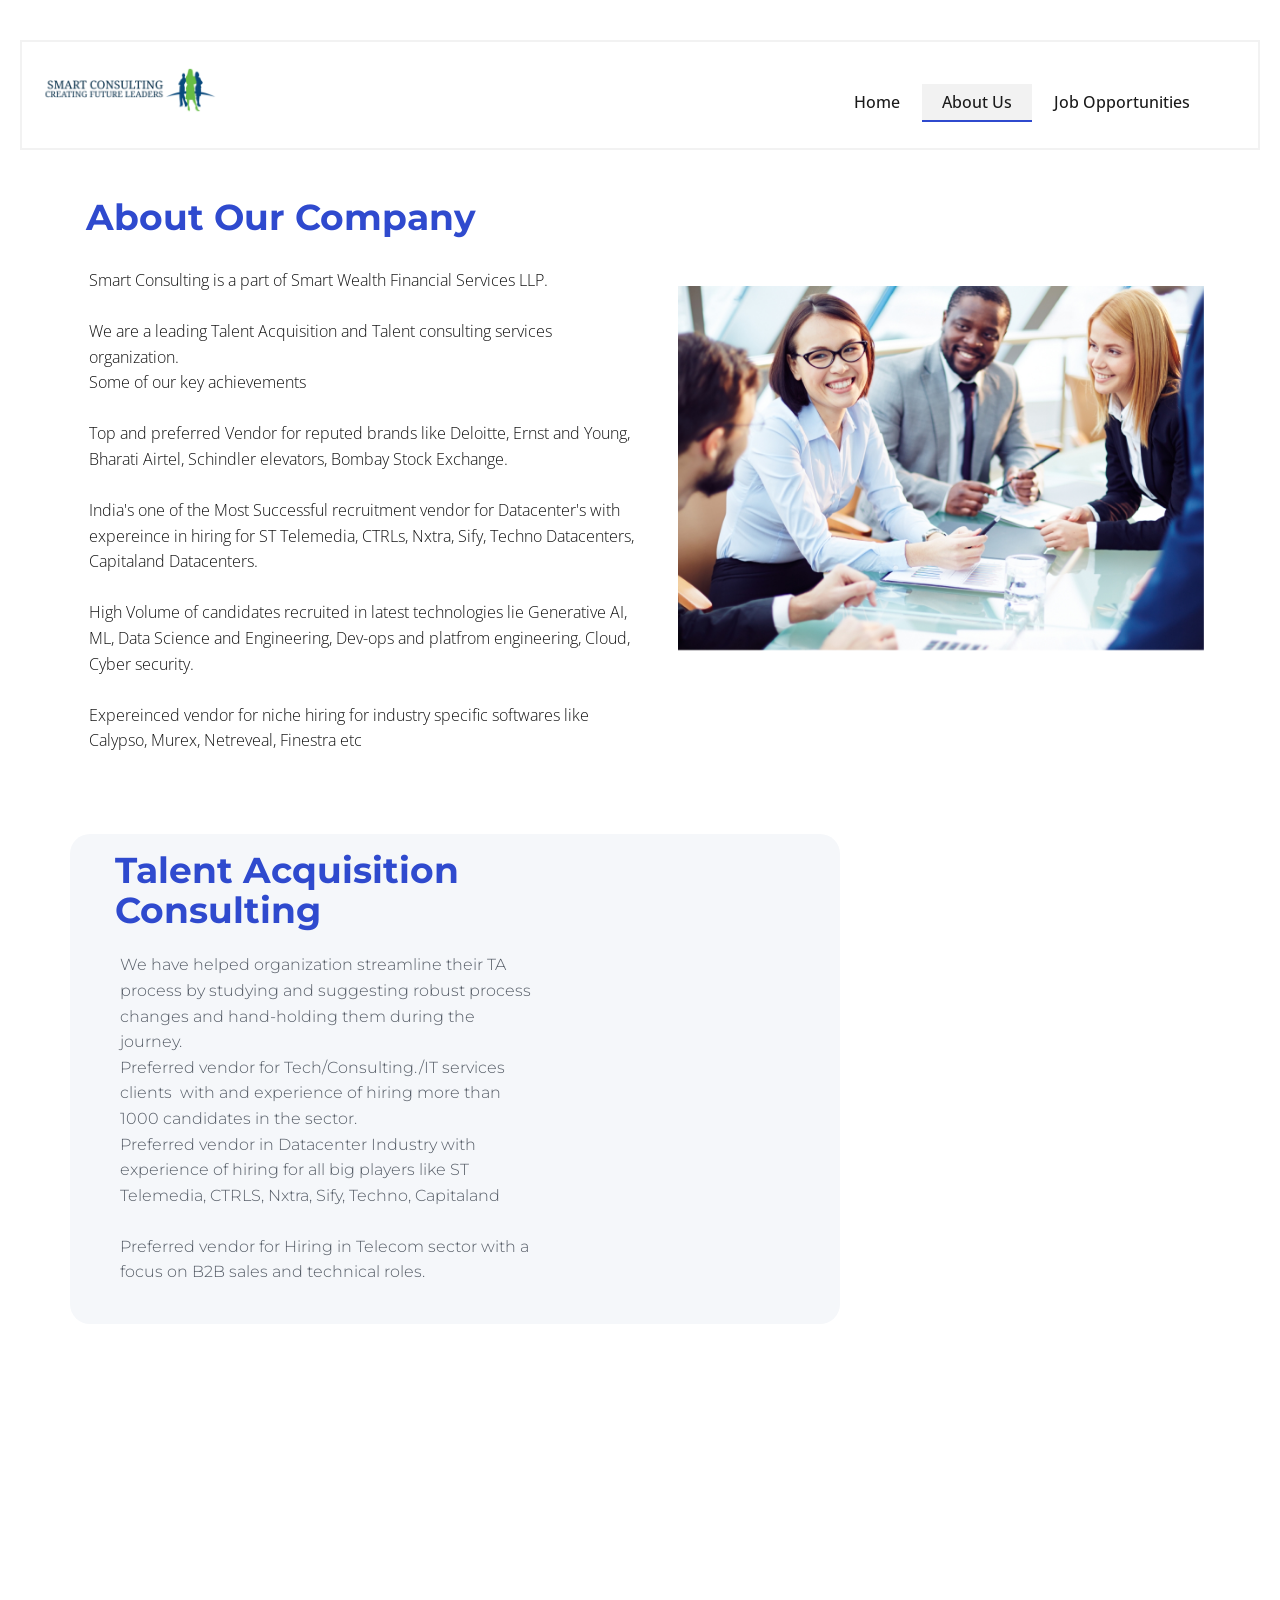
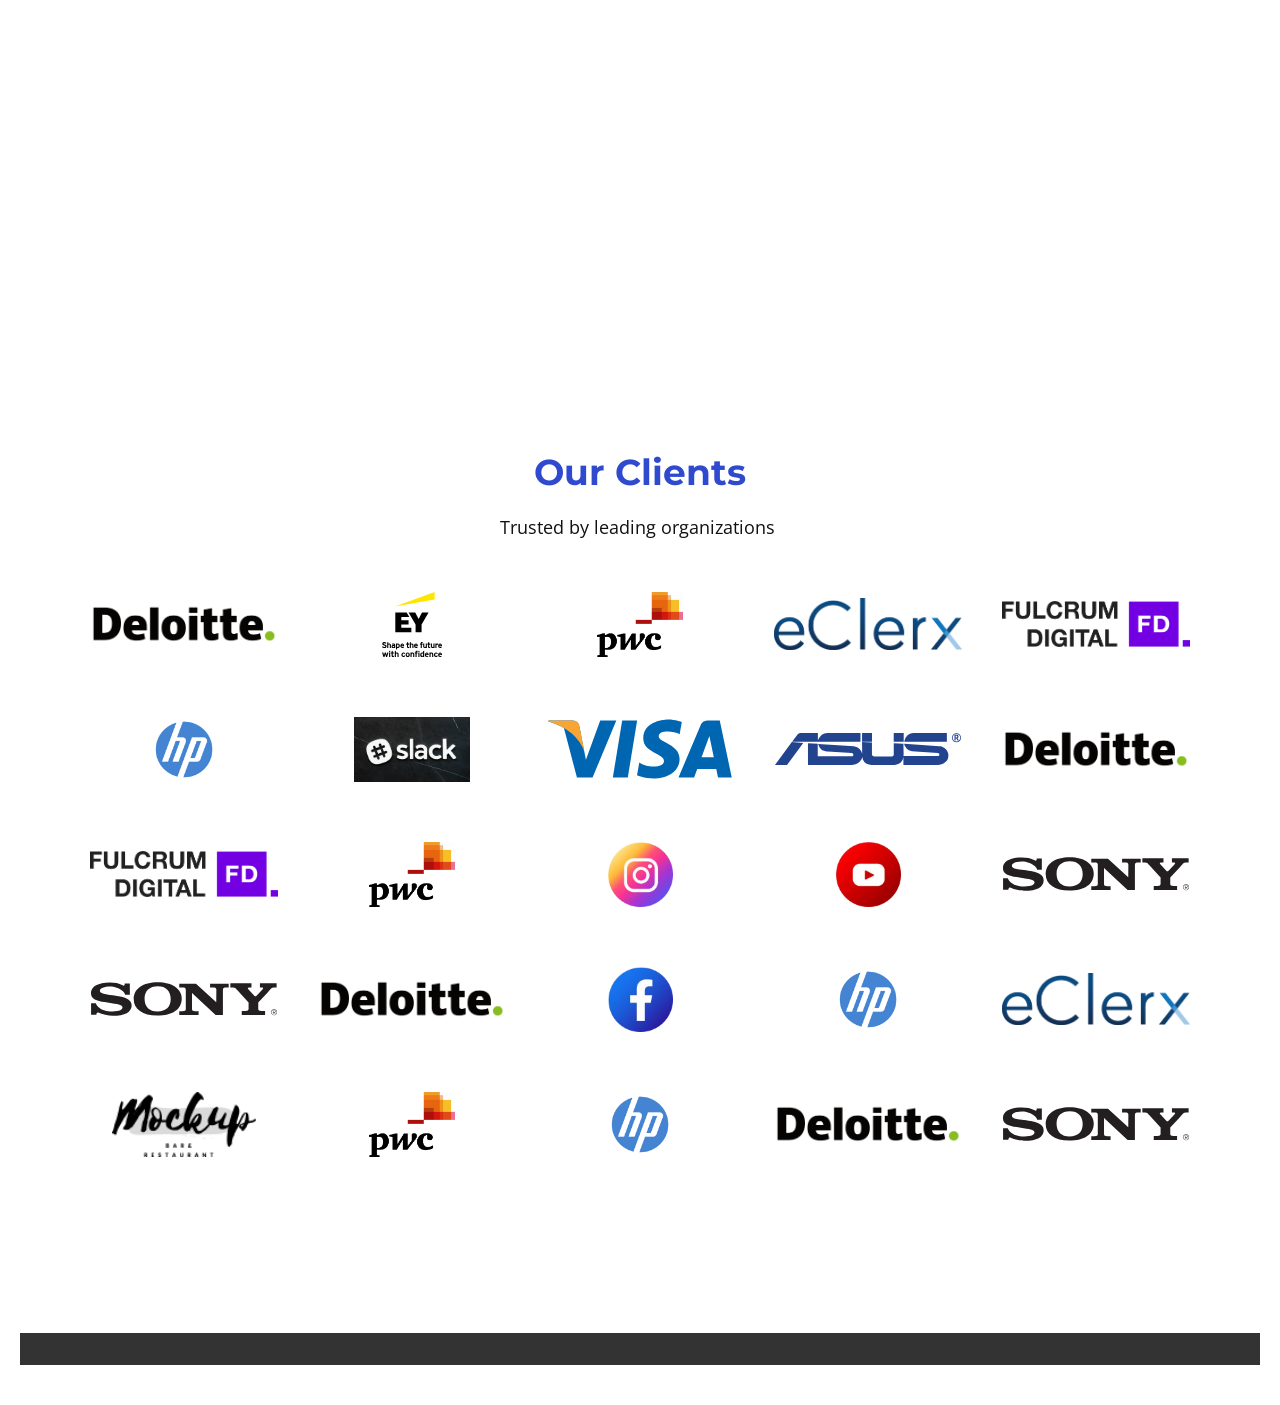
==== commit d5b4daa4: "V1 demo V1 demo" ====
--- a/About-Us.html
+++ b/About-Us.html
@@ -17,21 +17,12 @@
     
     
     
-    
-    
-    
-    
-    
-    
-    
-    
-    
     <link id="u-theme-google-font" rel="stylesheet" href="https://fonts.googleapis.com/css?family=Montserrat:100,100i,200,200i,300,300i,400,400i,500,500i,600,600i,700,700i,800,800i,900,900i|Open+Sans:300,300i,400,400i,500,500i,600,600i,700,700i,800,800i">
-    <link id="u-page-google-font" rel="stylesheet" href="https://fonts.googleapis.com/css?family=Montserrat:100,100i,200,200i,300,300i,400,400i,500,500i,600,600i,700,700i,800,800i,900,900i|Lato:100,100i,300,300i,400,400i,700,700i,900,900i">
+    <link id="u-page-google-font" rel="stylesheet" href="https://fonts.googleapis.com/css?family=Montserrat:100,100i,200,200i,300,300i,400,400i,500,500i,600,600i,700,700i,800,800i,900,900i">
     <script type="application/ld+json">{
 		"@context": "http://schema.org",
 		"@type": "Organization",
-		"name": "Smart Web",
+		"name": "Backup Smart Web",
 		"logo": "images/Screenshot2025-07-23at2.36.56PM.png"
 }</script>
     <meta name="theme-color" content="#2f4ace">
@@ -54,7 +45,7 @@
           </a>
         </div>
         <div class="u-custom-menu u-nav-container">
-          <ul role="menubar" class="u-nav u-spacing-2 u-unstyled u-nav-1"><li role="none" class="u-nav-item"><a role="menuitem" class="u-active-grey-5 u-border-2 u-border-active-palette-1-base u-border-hover-palette-1-light-1 u-border-no-left u-border-no-right u-border-no-top u-button-style u-hover-grey-10 u-nav-link u-text-active-grey-90 u-text-grey-90 u-text-hover-grey-90" href="./" style="padding: 10px 20px;">Home V1-Final</a>
+          <ul role="menubar" class="u-nav u-spacing-2 u-unstyled u-nav-1"><li role="none" class="u-nav-item"><a role="menuitem" class="u-active-grey-5 u-border-2 u-border-active-palette-1-base u-border-hover-palette-1-light-1 u-border-no-left u-border-no-right u-border-no-top u-button-style u-hover-grey-10 u-nav-link u-text-active-grey-90 u-text-grey-90 u-text-hover-grey-90" href="./" style="padding: 10px 20px;">Home</a>
 </li><li role="none" class="u-nav-item"><a role="menuitem" class="u-active-grey-5 u-border-2 u-border-active-palette-1-base u-border-hover-palette-1-light-1 u-border-no-left u-border-no-right u-border-no-top u-button-style u-hover-grey-10 u-nav-link u-text-active-grey-90 u-text-grey-90 u-text-hover-grey-90" href="About-Us.html" style="padding: 10px 20px;">About Us</a>
 </li><li role="none" class="u-nav-item"><a role="menuitem" class="u-active-grey-5 u-border-2 u-border-active-palette-1-base u-border-hover-palette-1-light-1 u-border-no-left u-border-no-right u-border-no-top u-button-style u-hover-grey-10 u-nav-link u-text-active-grey-90 u-text-grey-90 u-text-hover-grey-90" href="Job-Opportunities.html" style="padding: 10px 20px;">Job Opportunities</a>
 </li></ul>
@@ -63,7 +54,7 @@
           <div class="u-black u-container-style u-inner-container-layout u-opacity u-opacity-95 u-sidenav">
             <div class="u-inner-container-layout u-sidenav-overflow">
               <div class="u-menu-close" tabindex="-1" aria-label="Close menu"></div>
-              <ul class="u-align-center u-nav u-popupmenu-items u-unstyled u-nav-2" role="menubar"><li role="none" class="u-nav-item"><a role="menuitem" class="u-button-style u-nav-link" href="./">Home V1-Final</a>
+              <ul class="u-align-center u-nav u-popupmenu-items u-unstyled u-nav-2" role="menubar"><li role="none" class="u-nav-item"><a role="menuitem" class="u-button-style u-nav-link" href="./">Home</a>
 </li><li role="none" class="u-nav-item"><a role="menuitem" class="u-button-style u-nav-link" href="About-Us.html">About Us</a>
 </li><li role="none" class="u-nav-item"><a role="menuitem" class="u-button-style u-nav-link" href="Job-Opportunities.html">Job Opportunities</a>
 </li></ul>
@@ -81,13 +72,12 @@
                 }</style>
       </nav></header>
     <section class="u-clearfix u-valign-middle-lg u-valign-top-md u-valign-top-sm u-valign-top-xs u-section-1" id="block-3">
-      <div class="u-clearfix u-sheet u-valign-top-lg u-valign-top-md u-valign-top-sm u-sheet-1">
+      <div class="u-clearfix u-sheet u-valign-top-lg u-valign-top-sm u-sheet-1">
         <div class="data-layout-selected u-clearfix u-expanded-width u-gutter-0 u-layout-wrap u-layout-wrap-1">
           <div class="u-layout" style="">
             <div class="u-layout-row" style="">
-              <div class="u-container-style u-layout-cell u-left-cell u-size-34 u-size-xs-60 u-white u-layout-cell-1" src="">
-                <div class="u-container-layout u-valign-middle-md u-valign-middle-sm u-container-layout-1">
-                  <div class="u-border-2 u-border-grey-dark-1 u-line u-line-horizontal u-line-1"></div>
+              <div class="u-container-style u-layout-cell u-left-cell u-size-32 u-size-xs-60 u-white u-layout-cell-1" src="">
+                <div class="u-container-layout u-valign-middle-sm u-container-layout-1">
                   <h2 class="u-align-left u-text u-text-1">About Our Company</h2>
                   <p class="u-align-left u-text u-text-2"> Smart Consulting is a part of Smart Wealth Financial Services LLP.<br>
                     <br>We are a leading Talent Acquisition and Talent consulting services organization.<br>Some of our key achievements<br>
@@ -105,9 +95,9 @@
                   </p>
                 </div>
               </div>
-              <div class="u-align-center u-container-align-center u-container-style u-layout-cell u-right-cell u-size-26 u-size-xs-60 u-layout-cell-2" src="">
-                <div class="u-container-layout u-valign-middle-md u-valign-middle-sm u-container-layout-2" src="">
-                  <img class="custom-expanded u-image u-image-1" src="images/careers2.jpg" data-image-width="1534" data-image-height="837" data-animation-name="customAnimationIn" data-animation-duration="1500" data-animation-delay="0">
+              <div class="u-align-center u-container-align-center u-container-style u-layout-cell u-right-cell u-size-28 u-size-xs-60 u-layout-cell-2" src="">
+                <div class="u-container-layout u-valign-middle-sm u-container-layout-2" src="">
+                  <img class="u-expanded-width u-image u-image-1" src="images/careers2.jpg" data-image-width="1534" data-image-height="837" data-animation-name="fadeIn" data-animation-duration="1500" data-animation-delay="500">
                 </div>
               </div>
             </div>
@@ -119,7 +109,7 @@
       <div class="u-clearfix u-sheet u-valign-middle-md u-valign-middle-sm u-valign-middle-xl u-sheet-1">
         <div class="u-expanded-width-md u-expanded-width-sm u-expanded-width-xs u-palette-5-light-3 u-radius-20 u-shape u-shape-round u-shape-1"></div>
         <img class="u-image u-image-round u-radius-20 u-image-1" src="images/vvv.jpg" data-image-width="1139" data-image-height="1080" data-animation-name="customAnimationIn" data-animation-duration="1500" data-animation-delay="500">
-        <div class="u-container-style u-group u-group-1">
+        <div class="u-container-style u-expanded-width-xs u-group u-group-1">
           <div class="u-container-layout u-valign-top-lg u-valign-top-md u-valign-top-sm u-container-layout-1">
             <h2 class="u-text u-text-default u-text-1"> Talent Acquisition Consulting<br>
             </h2>
@@ -140,8 +130,8 @@
           <div class="u-layout">
             <div class="u-layout-row">
               <div class="u-container-style u-layout-cell u-size-15-lg u-size-15-xl u-size-60-md u-size-60-sm u-size-60-xs u-layout-cell-1" data-animation-name="customAnimationIn" data-animation-duration="1500" data-animation-delay="500">
-                <div class="u-container-layout u-valign-middle-md u-valign-middle-sm u-valign-top-xl u-container-layout-1">
-                  <img class="u-expanded-width-xs u-image u-image-default u-image-1" src="images/dawq-min.jpg" alt="" data-image-width="1980" data-image-height="1079" data-animation-name="customAnimationIn" data-animation-duration="1500" data-animation-delay="500">
+                <div class="u-container-layout u-valign-middle-sm u-container-layout-1">
+                  <img class="u-expanded-height-lg u-expanded-height-xl u-expanded-width-md u-expanded-width-sm u-expanded-width-xs u-image u-image-1" src="images/dawq-min.jpg" data-image-width="1920" data-image-height="1046">
                 </div>
               </div>
               <div class="u-container-style u-layout-cell u-size-45-lg u-size-45-xl u-size-60-md u-size-60-sm u-size-60-xs u-layout-cell-2" data-animation-name="customAnimationIn" data-animation-duration="1500" data-animation-delay="500">
@@ -194,63 +184,7 @@
         </div>
       </div>
     </section>
-    <section class="u-carousel u-clearfix u-slide u-block-085d-1" id="carousel-eab4" data-interval="5000" data-u-ride="carousel">
-      <ol class="u-absolute-hcenter u-carousel-indicators u-block-085d-2">
-        <li data-u-target="#carousel-eab4" class="u-active u-grey-30 u-shape-circle" style="width: 10px; height: 10px;" data-u-slide-to="0"></li>
-      </ol>
-      <div class="u-carousel-inner" role="listbox">
-        <div class="u-active u-carousel-item u-clearfix u-section-4-1">
-          <div class="u-clearfix u-sheet u-valign-middle-lg u-valign-middle-md u-sheet-1">
-            <img class="custom-expanded u-image u-image-1" src="images/8dedfbd946b9f13d7e568a6740168f7b856ff88649807db6fb93ed0a1c267a0f1dc7be9298667e54ad10333eca3aeec8e7288284986d4136194a6c_1280.jpg" data-image-width="1280" data-image-height="720">
-            <div class="u-list u-list-1">
-              <div class="u-repeater u-repeater-1">
-                <div class="u-container-style u-list-item u-repeater-item u-white u-list-item-1" data-animation-name="customAnimationIn" data-animation-duration="1500" data-animation-delay="500" data-animation-direction="">
-                  <div class="u-container-layout u-similar-container u-valign-top u-container-layout-1">
-                    <h3 class="u-text u-text-1" data-animation-name="flipIn" data-animation-duration="1500" data-animation-delay="700" data-animation-direction="X">2014 - Started Alignment</h3>
-                    <p class="u-text u-text-2">Duis aute irure dolor in reprehenderit in voluptate velit esse cillum dolore eu fugiat nulla pariatur. </p>
-                  </div>
-                </div>
-                <div class="u-container-style u-list-item u-repeater-item u-video-cover u-white u-list-item-2" data-animation-name="customAnimationIn" data-animation-duration="1500" data-animation-delay="500" data-animation-direction="">
-                  <div class="u-container-layout u-similar-container u-valign-top u-container-layout-2">
-                    <h3 class="u-text u-text-3" data-animation-name="flipIn" data-animation-duration="1500" data-animation-delay="700" data-animation-direction="X">2018 Growth</h3>
-                    <p class="u-text u-text-4">Sample text. Click to select the text box. Click again or double click to start editing the text.</p>
-                  </div>
-                </div>
-                <div class="u-container-style u-list-item u-repeater-item u-video-cover u-white u-list-item-3" data-animation-name="customAnimationIn" data-animation-duration="1500" data-animation-delay="500" data-animation-direction="">
-                  <div class="u-container-layout u-similar-container u-valign-top u-container-layout-3">
-                    <h3 class="u-text u-text-5" data-animation-name="flipIn" data-animation-duration="1500" data-animation-delay="700" data-animation-direction="X">2020 - 2022 Relevance</h3>
-                    <p class="u-text u-text-6">Sample text. Click to select the text box. Click again or double click to start editing the text.</p>
-                  </div>
-                </div>
-                <div class="u-container-style u-list-item u-repeater-item u-video-cover u-white u-list-item-4" data-animation-name="customAnimationIn" data-animation-duration="1500" data-animation-delay="500" data-animation-direction="">
-                  <div class="u-container-layout u-similar-container u-valign-top u-container-layout-4">
-                    <h3 class="u-text u-text-7" data-animation-name="flipIn" data-animation-duration="1500" data-animation-delay="700" data-animation-direction="X">2022-2025</h3>
-                    <p class="u-text u-text-8">Sample text. Click to select the text box. Click again or double click to start editing the text.</p>
-                  </div>
-                </div>
-                <div class="u-container-style u-list-item u-repeater-item u-video-cover u-white u-list-item-5" data-animation-name="customAnimationIn" data-animation-duration="1500" data-animation-delay="500" data-animation-direction="">
-                  <div class="u-container-layout u-similar-container u-valign-top u-container-layout-5">
-                    <h3 class="u-text u-text-9" data-animation-name="flipIn" data-animation-duration="1500" data-animation-delay="700" data-animation-direction="X">Relevance</h3>
-                    <p class="u-text u-text-10">Sample text. Click to select the text box. Click again or double click to start editing the text.</p>
-                  </div>
-                </div>
-              </div>
-            </div>
-            <p class="u-align-right u-text u-text-body-alt-color u-text-11">Image from <a href="https://www.freepik.com/photos/business" class="u-active-none u-border-1 u-border-active-grey-5 u-border-hover-grey-5 u-border-no-left u-border-no-right u-border-no-top u-border-white u-bottom-left-radius-0 u-bottom-right-radius-0 u-btn u-button-link u-button-style u-hover-none u-none u-radius-0 u-text-body-alt-color u-top-left-radius-0 u-top-right-radius-0 u-btn-1" target="_blank">Freepik</a>
-            </p>
-          </div>
-        </div>
-      </div>
-      <a class="u-absolute-vcenter u-carousel-control u-carousel-control-prev u-text-grey-30 u-block-085d-3" href="#carousel-eab4" role="button" data-u-slide="prev"><span aria-hidden="true">
-          <svg class="u-svg-link" viewBox="0 0 477.175 477.175"><path d="M145.188,238.575l215.5-215.5c5.3-5.3,5.3-13.8,0-19.1s-13.8-5.3-19.1,0l-225.1,225.1c-5.3,5.3-5.3,13.8,0,19.1l225.1,225
-                    c2.6,2.6,6.1,4,9.5,4s6.9-1.3,9.5-4c5.3-5.3,5.3-13.8,0-19.1L145.188,238.575z"></path></svg></span><span class="sr-only">Previous</span>
-      </a>
-      <a class="u-absolute-vcenter u-carousel-control u-carousel-control-next u-text-grey-30 u-block-085d-4" href="#carousel-eab4" role="button" data-u-slide="next"><span aria-hidden="true">
-          <svg class="u-svg-link" viewBox="0 0 477.175 477.175"><path d="M360.731,229.075l-225.1-225.1c-5.3-5.3-13.8-5.3-19.1,0s-5.3,13.8,0,19.1l215.5,215.5l-215.5,215.5
-                    c-5.3,5.3-5.3,13.8,0,19.1c2.6,2.6,6.1,4,9.5,4c3.4,0,6.9-1.3,9.5-4l225.1-225.1C365.931,242.875,365.931,234.275,360.731,229.075z"></path></svg></span><span class="sr-only">Next</span>
-      </a>
-    </section>
-    <section class="u-align-center u-clearfix u-container-align-center u-container-align-center-lg u-container-align-center-md u-container-align-center-sm u-container-align-center-xl u-section-5" id="block-2">
+    <section class="u-align-center u-clearfix u-container-align-center u-container-align-center-lg u-container-align-center-md u-container-align-center-sm u-container-align-center-xl u-section-4" id="block-2">
       <div class="u-clearfix u-sheet u-valign-middle-lg u-valign-middle-md u-valign-middle-sm u-sheet-1">
         <h2 class="u-text u-text-default-lg u-text-default-md u-text-default-sm u-text-default-xl u-text-1">Our Clients</h2>
         <p class="u-text u-text-2"> Trusted by leading organizations&nbsp;</p>
@@ -385,468 +319,8 @@
         </div>
       </div>
     </section>
-    <section class="u-align-center u-clearfix u-container-align-center u-grey-5 u-section-6" id="sec-8270">
-      <div class="u-clearfix u-sheet u-valign-middle-md u-valign-middle-sm u-sheet-1">
-        <h2 class="u-align-center u-text u-text-1">Our Journey</h2>
-        <p class="u-text u-text-2"> Our timeline showcases key milestones and achievements that have shaped us into one of the leading and trusted&nbsp; recruitment partner we are today.&nbsp; &nbsp; &nbsp; &nbsp; &nbsp; &nbsp; &nbsp; &nbsp; &nbsp;</p>
-        <div class="data-layout-selected u-clearfix u-expanded-width u-layout-wrap u-layout-wrap-1">
-          <div class="u-gutter-0 u-layout">
-            <div class="u-layout-col">
-              <div class="u-size-30">
-                <div class="u-layout-row">
-                  <div class="u-align-center u-container-align-center u-container-style u-layout-cell u-size-30 u-layout-cell-1">
-                    <div class="u-container-layout u-valign-bottom-lg u-valign-bottom-md u-valign-bottom-sm u-container-layout-1">
-                      <div class="u-align-center u-border-10 u-border-palette-1-base u-container-align-center u-container-style u-expanded-width u-group u-palette-1-base u-shape-rectangle u-group-1">
-                        <div class="u-container-layout u-container-layout-2">
-                          <div class="u-border-1 u-border-grey-75 u-image u-image-circle u-image-1" alt="" data-image-width="1280" data-image-height="854"></div>
-                          <h5 class="u-custom-font u-font-montserrat u-text u-text-3"> 2014 - ​Recruitment activity started</h5>
-                          <p class="u-text u-text-4"> Smart Consulting ​was founded with a vision to revolutionize recruitment through strategic partnerships and personalized service.</p>
-                        </div>
-                      </div>
-                      <div class="custom-expanded u-align-center u-border-10 u-border-palette-1-base u-container-align-center u-container-style u-expanded-width-lg u-expanded-width-md u-expanded-width-sm u-expanded-width-xl u-group u-palette-1-base u-shape-rectangle u-group-2">
-                        <div class="u-container-layout u-container-layout-3">
-                          <h5 class="u-custom-font u-font-montserrat u-text u-text-5">2018-2020</h5>
-                          <p class="u-text u-text-6"> Top vendor for IT distributors like Ingram Micro, Redington, Techdata</p>
-                        </div>
-                      </div>
-                      <div class="u-image u-image-circle u-image-2" alt="" data-image-width="1399" data-image-height="1219"></div>
-                    </div>
-                  </div>
-                  <div class="u-align-center u-container-align-center u-container-align-center-lg u-container-align-center-md u-container-align-center-sm u-container-align-center-xl u-container-style u-layout-cell u-size-30 u-layout-cell-2">
-                    <div class="u-container-layout u-container-layout-4">
-                      <div class="custom-expanded u-align-center u-border-10 u-border-white u-container-align-center u-container-style u-expanded-width-lg u-expanded-width-md u-expanded-width-sm u-expanded-width-xl u-group u-shape-rectangle u-white u-group-3">
-                        <div class="u-container-layout u-container-layout-5">
-                          <div class="u-image u-image-circle u-image-3" alt="" data-image-width="1280" data-image-height="853"></div>
-                          <h5 class="u-custom-font u-font-montserrat u-text u-text-7"> 2014 to 2018 Results</h5>
-                          <p class="u-text u-text-8"> Placed more than 500 candidates in IDFC bank/Kotak bank/DCB bank</p>
-                        </div>
-                      </div>
-                    </div>
-                  </div>
-                </div>
-              </div>
-              <div class="u-size-30">
-                <div class="u-layout-row">
-                  <div class="u-align-center u-container-align-center u-container-style u-layout-cell u-size-30 u-layout-cell-3">
-                    <div class="u-container-layout u-valign-bottom-lg u-valign-bottom-md u-valign-bottom-sm u-valign-bottom-xs u-container-layout-6"></div>
-                  </div>
-                  <div class="u-align-center u-container-align-center u-container-style u-layout-cell u-size-30 u-layout-cell-4">
-                    <div class="u-container-layout u-valign-bottom-md u-valign-bottom-sm u-valign-bottom-xs u-container-layout-7">
-                      <div class="u-align-center u-border-10 u-border-white u-container-align-center u-container-style u-expanded-width u-group u-shape-rectangle u-white u-group-4">
-                        <div class="u-container-layout u-valign-bottom-lg u-valign-bottom-md u-valign-bottom-sm u-valign-bottom-xs u-container-layout-8">
-                          <div class="u-image u-image-circle u-image-4" alt="" data-image-width="1124" data-image-height="1500"></div>
-                          <h5 class="u-custom-font u-font-montserrat u-text u-text-9">2020-2022</h5>
-                          <p class="u-text u-text-10"> Started hiring for Datacenter clients like STT, SIFY,&nbsp;<br>CTRLS Bharti Airtel&nbsp;<br>
-                            <br>Stared hiring for Consulting and Tech giants like Deloitte, EY, Hewlett Packard, Tech Mahindra, Eclerx, Fulcrum digital<br>
-                            <br>
-                          </p>
-                        </div>
-                      </div>
-                    </div>
-                  </div>
-                </div>
-              </div>
-            </div>
-          </div>
-        </div>
-      </div>
-    </section>
-    <section class="u-clearfix u-section-7" id="block-9">
-      <div class="u-clearfix u-sheet u-sheet-1">
-        <div class="u-list u-list-1">
-          <div class="u-repeater u-repeater-1">
-            <div class="u-container-style u-list-item u-repeater-item u-white u-list-item-1" data-animation-name="customAnimationIn" data-animation-duration="1500" data-animation-delay="500" data-animation-direction="">
-              <div class="u-container-layout u-similar-container u-valign-top-lg u-valign-top-md u-valign-top-sm u-valign-top-xs u-container-layout-1">
-                <h3 class="u-text u-text-1" data-animation-name="flipIn" data-animation-duration="1500" data-animation-delay="700" data-animation-direction="X">2014 - Started Alignment</h3>
-                <p class="u-text u-text-2" data-animation-name="customAnimationIn" data-animation-duration="1000" data-animation-delay="0">Duis aute irure dolor in reprehenderit in voluptate velit esse cillum dolore eu fugiat nulla pariatur. </p>
-              </div>
-            </div>
-            <div class="u-container-style u-list-item u-repeater-item u-video-cover u-white u-list-item-2" data-animation-name="customAnimationIn" data-animation-duration="1500" data-animation-delay="500" data-animation-direction="">
-              <div class="u-container-layout u-similar-container u-valign-top-lg u-valign-top-md u-valign-top-sm u-valign-top-xs u-container-layout-2">
-                <h3 class="u-text u-text-3" data-animation-name="flipIn" data-animation-duration="1500" data-animation-delay="700" data-animation-direction="X">2018 Growth</h3>
-                <p class="u-text u-text-4" data-animation-name="customAnimationIn" data-animation-duration="1000" data-animation-delay="0">Sample text. Click to select the text box. Click again or double click to start editing the text.</p>
-              </div>
-            </div>
-            <div class="u-container-style u-list-item u-repeater-item u-video-cover u-white u-list-item-3" data-animation-name="customAnimationIn" data-animation-duration="1500" data-animation-delay="500" data-animation-direction="">
-              <div class="u-container-layout u-similar-container u-valign-top-lg u-valign-top-md u-valign-top-sm u-valign-top-xs u-container-layout-3">
-                <h3 class="u-text u-text-5" data-animation-name="flipIn" data-animation-duration="1500" data-animation-delay="700" data-animation-direction="X">2020 - 2022 Relevance</h3>
-                <p class="u-text u-text-6" data-animation-name="customAnimationIn" data-animation-duration="1000" data-animation-delay="0">Sample text. Click to select the text box. Click again or double click to start editing the text.</p>
-              </div>
-            </div>
-            <div class="u-container-style u-list-item u-repeater-item u-video-cover u-white u-list-item-4" data-animation-name="customAnimationIn" data-animation-duration="1500" data-animation-delay="500" data-animation-direction="">
-              <div class="u-container-layout u-similar-container u-valign-top-lg u-valign-top-md u-valign-top-sm u-valign-top-xs u-container-layout-4">
-                <h3 class="u-text u-text-7" data-animation-name="flipIn" data-animation-duration="1500" data-animation-delay="700" data-animation-direction="X">2022-2025</h3>
-                <p class="u-text u-text-8" data-animation-name="customAnimationIn" data-animation-duration="1000" data-animation-delay="0">Sample text. Click to select the text box. Click again or double click to start editing the text.</p>
-              </div>
-            </div>
-            <div class="u-container-style u-list-item u-repeater-item u-video-cover u-white u-list-item-5" data-animation-name="customAnimationIn" data-animation-duration="1500" data-animation-delay="500" data-animation-direction="">
-              <div class="u-container-layout u-similar-container u-valign-top-lg u-valign-top-md u-valign-top-sm u-valign-top-xs u-container-layout-5">
-                <h3 class="u-text u-text-9" data-animation-name="flipIn" data-animation-duration="1500" data-animation-delay="700" data-animation-direction="X">Relevance</h3>
-                <p class="u-text u-text-10" data-animation-name="customAnimationIn" data-animation-duration="1000" data-animation-delay="0">Sample text. Click to select the text box. Click again or double click to start editing the text.</p>
-              </div>
-            </div>
-          </div>
-        </div>
-      </div>
-    </section>
-    <section class="u-carousel u-slide u-block-baf0-1" id="carousel-120e" data-interval="5000" data-u-ride="carousel">
-      <ol class="u-absolute-hcenter u-carousel-indicators u-block-baf0-2">
-        <li data-u-target="#carousel-120e" class="u-active u-grey-30 u-shape-circle" style="width: 10px; height: 10px;" data-u-slide-to="0"></li>
-      </ol>
-      <div class="u-carousel-inner" role="listbox">
-        <div class="u-active u-carousel-item u-clearfix u-section-8-1">
-          <div class="u-clearfix u-sheet u-valign-middle-lg u-valign-middle-md u-sheet-1">
-            <h2 class="u-align-center u-text u-text-1">Our Journey</h2>
-            <img class="custom-expanded u-image u-image-1" src="images/13ece341ccef30ac483f01339a4893358ca894db4974613db5c0c5b9bc1d5a1af5a4b2be68e564b4afd7a2d061cb675aaee8737c344701f289b50d_1280.jpg" data-image-width="1280" data-image-height="854" data-animation-name="customAnimationIn" data-animation-duration="1000" data-animation-delay="0">
-            <div class="u-list u-list-1">
-              <div class="u-repeater u-repeater-1">
-                <div class="u-container-style u-list-item u-repeater-item u-white u-list-item-1" data-animation-name="customAnimationIn" data-animation-duration="1500" data-animation-delay="500" data-animation-direction="">
-                  <div class="u-container-layout u-similar-container u-valign-top-lg u-valign-top-md u-valign-top-sm u-valign-top-xs u-container-layout-1">
-                    <h3 class="u-text u-text-2" data-animation-name="flipIn" data-animation-duration="1500" data-animation-delay="700" data-animation-direction="X">2014 - Started Alignment</h3>
-                    <p class="u-text u-text-3" data-animation-name="customAnimationIn" data-animation-duration="1000" data-animation-delay="0">Duis aute irure dolor in reprehenderit in voluptate velit esse cillum dolore eu fugiat nulla pariatur. </p>
-                  </div>
-                </div>
-                <div class="u-container-style u-list-item u-repeater-item u-video-cover u-white u-list-item-2" data-animation-name="customAnimationIn" data-animation-duration="1500" data-animation-delay="500" data-animation-direction="">
-                  <div class="u-container-layout u-similar-container u-valign-top-lg u-valign-top-md u-valign-top-sm u-valign-top-xs u-container-layout-2">
-                    <h3 class="u-text u-text-4" data-animation-name="flipIn" data-animation-duration="1500" data-animation-delay="700" data-animation-direction="X">2018 Growth</h3>
-                    <p class="u-text u-text-5" data-animation-name="customAnimationIn" data-animation-duration="1000" data-animation-delay="0">Sample text. Click to select the text box. Click again or double click to start editing the text.</p>
-                  </div>
-                </div>
-                <div class="u-container-style u-list-item u-repeater-item u-video-cover u-white u-list-item-3" data-animation-name="customAnimationIn" data-animation-duration="1500" data-animation-delay="500" data-animation-direction="">
-                  <div class="u-container-layout u-similar-container u-valign-top-lg u-valign-top-md u-valign-top-sm u-valign-top-xs u-container-layout-3">
-                    <h3 class="u-text u-text-6" data-animation-name="flipIn" data-animation-duration="1500" data-animation-delay="700" data-animation-direction="X">2020 - 2022 Relevance</h3>
-                    <p class="u-text u-text-7" data-animation-name="customAnimationIn" data-animation-duration="1000" data-animation-delay="0">Sample text. Click to select the text box. Click again or double click to start editing the text.</p>
-                  </div>
-                </div>
-                <div class="u-container-style u-list-item u-repeater-item u-video-cover u-white u-list-item-4" data-animation-name="customAnimationIn" data-animation-duration="1500" data-animation-delay="500" data-animation-direction="">
-                  <div class="u-container-layout u-similar-container u-valign-top-lg u-valign-top-md u-valign-top-sm u-valign-top-xs u-container-layout-4">
-                    <h3 class="u-text u-text-8" data-animation-name="flipIn" data-animation-duration="1500" data-animation-delay="700" data-animation-direction="X">2022-2025</h3>
-                    <p class="u-text u-text-9" data-animation-name="customAnimationIn" data-animation-duration="1000" data-animation-delay="0">Sample text. Click to select the text box. Click again or double click to start editing the text.</p>
-                  </div>
-                </div>
-                <div class="u-container-style u-list-item u-repeater-item u-video-cover u-white u-list-item-5" data-animation-name="customAnimationIn" data-animation-duration="1500" data-animation-delay="500" data-animation-direction="">
-                  <div class="u-container-layout u-similar-container u-valign-top-lg u-valign-top-md u-valign-top-sm u-valign-top-xs u-container-layout-5">
-                    <h3 class="u-text u-text-10" data-animation-name="flipIn" data-animation-duration="1500" data-animation-delay="700" data-animation-direction="X">Relevance</h3>
-                    <p class="u-text u-text-11" data-animation-name="customAnimationIn" data-animation-duration="1000" data-animation-delay="0">Sample text. Click to select the text box. Click again or double click to start editing the text.</p>
-                  </div>
-                </div>
-              </div>
-            </div>
-            <p class="u-align-right u-text u-text-body-alt-color u-text-12">Image from <a href="https://www.freepik.com/photos/business" class="u-active-none u-border-1 u-border-active-grey-5 u-border-hover-grey-5 u-border-no-left u-border-no-right u-border-no-top u-border-white u-bottom-left-radius-0 u-bottom-right-radius-0 u-btn u-button-link u-button-style u-hover-none u-none u-radius-0 u-text-body-alt-color u-top-left-radius-0 u-top-right-radius-0 u-btn-1" target="_blank">Freepik</a>
-            </p>
-          </div>
-        </div>
-      </div>
-      <a class="u-absolute-vcenter u-carousel-control u-carousel-control-prev u-text-grey-30 u-block-baf0-3" href="#carousel-120e" role="button" data-u-slide="prev"><span aria-hidden="true">
-          <svg class="u-svg-link" viewBox="0 0 477.175 477.175"><path d="M145.188,238.575l215.5-215.5c5.3-5.3,5.3-13.8,0-19.1s-13.8-5.3-19.1,0l-225.1,225.1c-5.3,5.3-5.3,13.8,0,19.1l225.1,225
-                    c2.6,2.6,6.1,4,9.5,4s6.9-1.3,9.5-4c5.3-5.3,5.3-13.8,0-19.1L145.188,238.575z"></path></svg></span><span class="sr-only">Previous</span>
-      </a>
-      <a class="u-absolute-vcenter u-carousel-control u-carousel-control-next u-text-grey-30 u-block-baf0-4" href="#carousel-120e" role="button" data-u-slide="next"><span aria-hidden="true">
-          <svg class="u-svg-link" viewBox="0 0 477.175 477.175"><path d="M360.731,229.075l-225.1-225.1c-5.3-5.3-13.8-5.3-19.1,0s-5.3,13.8,0,19.1l215.5,215.5l-215.5,215.5
-                    c-5.3,5.3-5.3,13.8,0,19.1c2.6,2.6,6.1,4,9.5,4c3.4,0,6.9-1.3,9.5-4l225.1-225.1C365.931,242.875,365.931,234.275,360.731,229.075z"></path></svg></span><span class="sr-only">Next</span>
-      </a>
-    </section>
-    <section class="u-align-center u-clearfix u-container-align-center u-container-align-center-xl u-grey-5 u-valign-bottom-xs u-valign-middle-md u-valign-middle-sm u-section-9" src="" id="sec-5b46">
-      <h1 class="u-custom-font u-font-montserrat u-text u-text-palette-1-base u-text-1"> Our Journey</h1>
-      <p class="u-text u-text-2"> Our timeline showcases key milestones and achievements that have shaped TalentBridge Pro into the trusted partner we are today.&nbsp; &nbsp; &nbsp; &nbsp; &nbsp; &nbsp; &nbsp; &nbsp; &nbsp;</p>
-      <img class="u-expanded-width u-image u-image-1" src="images/dawq-min.jpg" data-image-width="1980" data-image-height="1079">
-      <div class="u-list u-list-1">
-        <div class="u-repeater u-repeater-1">
-          <div class="u-align-center u-container-align-center u-container-style u-list-item u-repeater-item u-shape-rectangle u-video-cover u-white u-list-item-1">
-            <div class="u-container-layout u-similar-container u-container-layout-1"><span class="u-icon u-icon-circle u-text-palette-1-base u-icon-1"><svg class="u-svg-link" preserveAspectRatio="xMidYMin slice" viewBox="0 0 128 128" style=""><use xlink:href="#svg-f667"></use></svg><svg class="u-svg-content" viewBox="0 0 128 128" id="svg-f667"><polygon points="104 40 104 48 120 48 120 120 48 120 48 104 40 104 40 128 128 128 128 40"></polygon><rect x="80" width="8" height="8"></rect><rect x="16" width="8" height="8"></rect><rect x="32" width="8" height="8"></rect><rect x="16" y="80" width="8" height="8"></rect><rect x="48" width="8" height="8"></rect><rect x="64" width="8" height="8"></rect><rect width="8" height="8"></rect><rect y="48" width="8" height="8"></rect><rect y="64" width="8" height="8"></rect><rect y="32" width="8" height="8"></rect><rect y="16" width="8" height="8"></rect><rect x="80" y="16" width="8" height="8"></rect><rect y="80" width="8" height="8"></rect><path d="m63.6 96.8 10.4 10.4 36.8-36.8-10.6-10.6-5.7-17-19.6-19.5-39.5 16.2c-6.1 2.5-9.1 9.5-6.5 15.7l0.3 0.6-0.5 0.5c-6.2 6.2-6.2 16.4 0 22.6l15.1 15.1 19.8 2.8zm-31.6-29.2c0-2.1 0.8-4.2 2.3-5.7l14.1 14.1 5.7-5.7-17-17c-1.6-1.6-1.6-4.1 0-5.7 0.4-0.4 0.8-0.7 1.3-0.9l34.6-14 14.4 14.4 5.7 17 6.3 6.3-25.5 25.5-6.6-6.6-19.8-2.8-13.2-13.3c-1.5-1.5-2.3-3.5-2.3-5.6z"></path></svg></span>
-              <h5 class="u-text u-text-palette-1-base u-text-3"> 2014 - ​Recruitment activity started</h5>
-              <p class="u-text u-text-palette-5-dark-2 u-text-4" data-animation-event="scroll" data-animation-name="" data-animation-duration="0" data-animation-delay="0" data-animation-direction=""> Smart Consulting ​was founded with a vision to revolutionize recruitment through strategic partnerships and personalized service.</p>
-            </div>
-          </div>
-          <div class="u-align-center u-container-align-center u-container-style u-custom-item u-list-item u-repeater-item u-shape-rectangle u-video-cover u-white u-list-item-2">
-            <div class="u-container-layout u-similar-container u-container-layout-2"><span class="u-icon u-icon-circle u-text-palette-1-base u-icon-2"><svg class="u-svg-link" preserveAspectRatio="xMidYMin slice" viewBox="0 0 128 128" style=""><use xlink:href="#svg-dc9b"></use></svg><svg class="u-svg-content" viewBox="0 0 128 128" id="svg-dc9b"><path d="m102.7 39.2c0.8 0 1.5 0.3 2.1 0.9l7.8 7.8c4.8 4.8 7.7 11.5 7.4 18.3-0.6 12.6-11 22.6-23.7 22.6h-29c-0.1 0-0.1-0.1-0.1-0.2 1.1-3 4.1-5.2 7.5-5.2h10.5c0.9 0 1.8-0.4 2.3-1.1 0.8-1.1 0.7-2.6-0.3-3.5l-24.9-24.8c-0.6-0.6-0.9-1.3-0.9-2.1s0.3-1.5 0.9-2.1 1.3-0.8 2.1-0.8 1.5 0.3 2.1 0.8l16.9 16.9c0.5 0.5 1.2 0.8 1.9 0.8s1.4-0.3 1.9-0.8 0.8-1.2 0.8-1.9-0.3-1.4-0.8-1.9l-6.7-6.7c-0.6-0.6-0.9-1.3-0.9-2.1s0.3-1.5 0.9-2.1 1.3-0.8 2.1-0.8 1.5 0.3 2.1 0.8l4 4c0.5 0.5 1.2 0.8 1.9 0.8s1.4-0.3 1.9-0.8 0.8-1.2 0.8-1.9-0.3-1.4-0.8-1.9l-2.7-2.7c-0.5-0.5-0.8-1.2-0.8-2s0.3-1.5 0.9-2.1 1.3-0.9 2.1-0.9 1.5 0.3 2.1 0.9l2.7 2.7c0.5 0.5 1.2 0.8 1.9 0.8s1.4-0.3 1.9-0.8 0.8-1.2 0.8-1.9-0.2-1.3-0.7-1.8c-0.8-0.9-1.2-2.1-0.8-3.3 0.5-1.3 1.6-1.9 2.8-1.9m0-8c-2.9 0-5.7 1.1-7.8 3.2-0.7 0.7-1.2 1.4-1.7 2.1 0 0-0.1 0.1-0.1 0-0.4 0-0.8-0.1-1.1-0.1-2.9 0-5.7 1.1-7.8 3.2-1 1-1.8 2.2-2.3 3.4 0 0 0 0.1-0.1 0.1-2.6 0.2-5.1 1.3-6.9 3.2l-0.2 0.2-2.5-2.5c-2-2-4.9-3.2-7.8-3.2s-5.7 1.1-7.8 3.2-3.2 4.9-3.2 7.8c0 3 1.2 5.7 3.2 7.8l15.8 15.8c0.1 0.1 0 0.2-0.1 0.2-5.8 0.8-10.8 4.8-12.8 10.5-1.9 5.2 2 10.7 7.5 10.7h29.1c8.5 0 16.4-3.3 22.4-9.3 6.1-6.1 9.4-14.3 9.3-23-0.1-8.4-3.8-16.4-9.8-22.4l-7.8-7.8c-1.8-2-4.6-3.1-7.5-3.1z"></path><path d="m82.1 118c0 1.1-0.9 2-2 2h-70.2c-1.1 0-2-0.9-2-2v-108c0-1.1 0.9-2 2-2h70.1c1.1 0 2 0.9 2 2v16.9c0 2.2 1.8 4 4 4s4-1.8 4-4v-16.9c0-5.5-4.5-10-9.9-10h-70.2c-5.4 0-9.9 4.5-9.9 10v108c0 5.5 4.5 10 9.9 10h70.1c5.5 0 9.9-4.5 9.9-10v-10.6c0-2.2-1.8-4-4-4s-4 1.8-4 4v10.6z"></path></svg></span>
-              <h5 class="u-text u-text-palette-1-base u-text-5"> 2014 to 2018 Results</h5>
-              <p class="u-text u-text-palette-5-dark-2 u-text-6" data-animation-event="scroll" data-animation-name="" data-animation-duration="0" data-animation-delay="0" data-animation-direction=""> Placed more than 500 candidates in IDFC bank/Kotak bank/DCB bank</p>
-            </div>
-          </div>
-          <div class="u-align-center u-container-align-center u-container-style u-custom-item u-list-item u-repeater-item u-shape-rectangle u-video-cover u-white u-list-item-3">
-            <div class="u-container-layout u-similar-container u-container-layout-3"><span class="u-icon u-icon-circle u-text-palette-1-base u-icon-3"><svg class="u-svg-link" preserveAspectRatio="xMidYMin slice" viewBox="0 0 128 128" style=""><use xlink:href="#svg-8c06"></use></svg><svg class="u-svg-content" viewBox="0 0 128 128" id="svg-8c06"><polygon points="128 3 17 3 17 24 25 24 25 11 120 11 120 24 111 24 111 32 120 32 120 95 111 95 111 103 128 103"></polygon><path d="m25 24h-25v100h111v-100h-86zm78 92h-95v-63h95v63zm0-71h-95v-13h95v13z"></path><path d="m46 74v21h-21v-21h21m8-8h-37v37h37v-37z"></path><rect x="62" y="66" width="32" height="8"></rect><rect x="62" y="81" width="32" height="8"></rect><rect x="62" y="95" width="32" height="8"></rect></svg></span>
-              <h5 class="u-text u-text-palette-1-base u-text-7">2018-2020</h5>
-              <p class="u-text u-text-palette-5-dark-2 u-text-8" data-animation-event="scroll" data-animation-name="" data-animation-duration="0" data-animation-delay="0" data-animation-direction=""> Top vendor for IT distributors like Ingram Micro, Redington, Techdata</p>
-            </div>
-          </div>
-          <div class="u-align-center u-container-align-center u-container-style u-custom-item u-list-item u-repeater-item u-shape-rectangle u-video-cover u-white u-list-item-4">
-            <div class="u-container-layout u-similar-container u-container-layout-4"><span class="u-icon u-icon-circle u-text-palette-1-base u-icon-4"><svg class="u-svg-link" preserveAspectRatio="xMidYMin slice" viewBox="0 0 128 128" style=""><use xlink:href="#svg-4b1c"></use></svg><svg class="u-svg-content" viewBox="0 0 128 128" id="svg-4b1c"><path d="m40.6 11c2.3 0 4.4 0.9 6.1 2.5 5.4 5.4 10.8 19.2 8.9 21.2 0 0-0.3 0.3-1.5 0.3-5.5 0-16.1-5.7-19.5-9.2-3.4-3.4-3.4-8.9 0-12.2 1.5-1.7 3.7-2.6 6-2.6m46.8 0.1c2.2 0 4.4 0.8 6.1 2.4 3.4 3.4 3.4 8.9 0 12.2-3.4 3.5-14 9.2-19.5 9.2-1.1 0-1.5-0.3-1.5-0.3-1.9-1.9 3.5-15.7 8.9-21.2 1.6-1.5 3.8-2.3 6-2.3m32.6 32.1v16h-52v-16h52m-60 0v16h-52v-16h52m52 23.9v47.9h-44v-47.9h44m-52 0v47.9h-44v-47.9h44m-19.4-64.1c-4.4 0-8.6 1.7-11.7 4.9-6.5 6.5-6.5 17 0 23.5 1.2 1.2 2.8 2.5 4.7 3.8h-25.6c-4.4 0-8 3.6-8 8v24h8v55.8h112v-55.9h8v-24c0-4.4-3.6-8-8-8h-25.6c1.9-1.3 3.6-2.6 4.7-3.8 6.5-6.5 6.5-17 0-23.5-3-3-7.3-4.8-11.7-4.8s-8.7 1.7-11.7 4.8c-4.6 4.6-7.8 11.7-8.9 14.5-2.2 5.4-3 9.5-2.5 12.8h-0.5c0.5-3.2-0.4-7.4-2.5-12.8-1.2-2.8-4.3-9.9-8.9-14.5-3.2-3.1-7.4-4.8-11.8-4.8z"></path></svg></span>
-              <h5 class="u-text u-text-palette-1-base u-text-9">2020-2022</h5>
-              <p class="u-text u-text-palette-5-dark-2 u-text-10" data-animation-event="scroll" data-animation-name="" data-animation-duration="0" data-animation-delay="0" data-animation-direction=""> Started hiring for Datacenter clients like STT, SIFY,&nbsp;CTRLS Bharti Airtel&nbsp;<br>
-                <br>Stared hiring for Consulting and Tech giants like Deloitte, EY, Hewlett Packard, Tech Mahindra, Eclerx, Fulcrum digital
-              </p>
-            </div>
-          </div>
-        </div>
-      </div>
-    </section>
-    <section class="u-align-center u-clearfix u-grey-5 u-valign-bottom-xs u-valign-middle-md u-valign-middle-sm u-section-10" src="" id="sec-5395">
-      <h1 class="u-custom-font u-font-montserrat u-text u-text-palette-1-base u-text-1"> Our Journey</h1>
-      <p class="u-text u-text-2"> Our timeline showcases key milestones and achievements that have shaped TalentBridge Pro into the trusted partner we are today.&nbsp; &nbsp; &nbsp; &nbsp; &nbsp; &nbsp; &nbsp; &nbsp; &nbsp;</p>
-      <img class="u-expanded-width u-image u-image-1" src="images/dawq-min.jpg" data-image-width="1980" data-image-height="1079">
-      <div class="u-list u-list-1">
-        <div class="u-repeater u-repeater-1">
-          <div class="u-align-center u-container-align-center u-container-style u-list-item u-repeater-item u-shape-rectangle u-video-cover u-white u-list-item-1">
-            <div class="u-container-layout u-similar-container u-container-layout-1"><span class="u-icon u-icon-circle u-text-palette-1-base u-icon-1"><svg class="u-svg-link" preserveAspectRatio="xMidYMin slice" viewBox="0 0 128 128" style=""><use xlink:href="#svg-f667"></use></svg><svg class="u-svg-content" viewBox="0 0 128 128" id="svg-f667"><polygon points="104 40 104 48 120 48 120 120 48 120 48 104 40 104 40 128 128 128 128 40"></polygon><rect x="80" width="8" height="8"></rect><rect x="16" width="8" height="8"></rect><rect x="32" width="8" height="8"></rect><rect x="16" y="80" width="8" height="8"></rect><rect x="48" width="8" height="8"></rect><rect x="64" width="8" height="8"></rect><rect width="8" height="8"></rect><rect y="48" width="8" height="8"></rect><rect y="64" width="8" height="8"></rect><rect y="32" width="8" height="8"></rect><rect y="16" width="8" height="8"></rect><rect x="80" y="16" width="8" height="8"></rect><rect y="80" width="8" height="8"></rect><path d="m63.6 96.8 10.4 10.4 36.8-36.8-10.6-10.6-5.7-17-19.6-19.5-39.5 16.2c-6.1 2.5-9.1 9.5-6.5 15.7l0.3 0.6-0.5 0.5c-6.2 6.2-6.2 16.4 0 22.6l15.1 15.1 19.8 2.8zm-31.6-29.2c0-2.1 0.8-4.2 2.3-5.7l14.1 14.1 5.7-5.7-17-17c-1.6-1.6-1.6-4.1 0-5.7 0.4-0.4 0.8-0.7 1.3-0.9l34.6-14 14.4 14.4 5.7 17 6.3 6.3-25.5 25.5-6.6-6.6-19.8-2.8-13.2-13.3c-1.5-1.5-2.3-3.5-2.3-5.6z"></path></svg></span>
-              <h5 class="u-text u-text-palette-1-base u-text-3"> 2014 - ​Recruitment activity started</h5>
-              <p class="u-text u-text-palette-5-dark-2 u-text-4" data-animation-event="scroll" data-animation-name="" data-animation-duration="0" data-animation-delay="0" data-animation-direction=""> Smart Consulting ​was founded with a vision to revolutionize recruitment through strategic partnerships and personalized service.</p>
-            </div>
-          </div>
-          <div class="u-align-center u-container-align-center u-container-style u-custom-item u-list-item u-repeater-item u-shape-rectangle u-video-cover u-white u-list-item-2">
-            <div class="u-container-layout u-similar-container u-container-layout-2"><span class="u-icon u-icon-circle u-text-palette-1-base u-icon-2"><svg class="u-svg-link" preserveAspectRatio="xMidYMin slice" viewBox="0 0 128 128" style=""><use xlink:href="#svg-dc9b"></use></svg><svg class="u-svg-content" viewBox="0 0 128 128" id="svg-dc9b"><path d="m102.7 39.2c0.8 0 1.5 0.3 2.1 0.9l7.8 7.8c4.8 4.8 7.7 11.5 7.4 18.3-0.6 12.6-11 22.6-23.7 22.6h-29c-0.1 0-0.1-0.1-0.1-0.2 1.1-3 4.1-5.2 7.5-5.2h10.5c0.9 0 1.8-0.4 2.3-1.1 0.8-1.1 0.7-2.6-0.3-3.5l-24.9-24.8c-0.6-0.6-0.9-1.3-0.9-2.1s0.3-1.5 0.9-2.1 1.3-0.8 2.1-0.8 1.5 0.3 2.1 0.8l16.9 16.9c0.5 0.5 1.2 0.8 1.9 0.8s1.4-0.3 1.9-0.8 0.8-1.2 0.8-1.9-0.3-1.4-0.8-1.9l-6.7-6.7c-0.6-0.6-0.9-1.3-0.9-2.1s0.3-1.5 0.9-2.1 1.3-0.8 2.1-0.8 1.5 0.3 2.1 0.8l4 4c0.5 0.5 1.2 0.8 1.9 0.8s1.4-0.3 1.9-0.8 0.8-1.2 0.8-1.9-0.3-1.4-0.8-1.9l-2.7-2.7c-0.5-0.5-0.8-1.2-0.8-2s0.3-1.5 0.9-2.1 1.3-0.9 2.1-0.9 1.5 0.3 2.1 0.9l2.7 2.7c0.5 0.5 1.2 0.8 1.9 0.8s1.4-0.3 1.9-0.8 0.8-1.2 0.8-1.9-0.2-1.3-0.7-1.8c-0.8-0.9-1.2-2.1-0.8-3.3 0.5-1.3 1.6-1.9 2.8-1.9m0-8c-2.9 0-5.7 1.1-7.8 3.2-0.7 0.7-1.2 1.4-1.7 2.1 0 0-0.1 0.1-0.1 0-0.4 0-0.8-0.1-1.1-0.1-2.9 0-5.7 1.1-7.8 3.2-1 1-1.8 2.2-2.3 3.4 0 0 0 0.1-0.1 0.1-2.6 0.2-5.1 1.3-6.9 3.2l-0.2 0.2-2.5-2.5c-2-2-4.9-3.2-7.8-3.2s-5.7 1.1-7.8 3.2-3.2 4.9-3.2 7.8c0 3 1.2 5.7 3.2 7.8l15.8 15.8c0.1 0.1 0 0.2-0.1 0.2-5.8 0.8-10.8 4.8-12.8 10.5-1.9 5.2 2 10.7 7.5 10.7h29.1c8.5 0 16.4-3.3 22.4-9.3 6.1-6.1 9.4-14.3 9.3-23-0.1-8.4-3.8-16.4-9.8-22.4l-7.8-7.8c-1.8-2-4.6-3.1-7.5-3.1z"></path><path d="m82.1 118c0 1.1-0.9 2-2 2h-70.2c-1.1 0-2-0.9-2-2v-108c0-1.1 0.9-2 2-2h70.1c1.1 0 2 0.9 2 2v16.9c0 2.2 1.8 4 4 4s4-1.8 4-4v-16.9c0-5.5-4.5-10-9.9-10h-70.2c-5.4 0-9.9 4.5-9.9 10v108c0 5.5 4.5 10 9.9 10h70.1c5.5 0 9.9-4.5 9.9-10v-10.6c0-2.2-1.8-4-4-4s-4 1.8-4 4v10.6z"></path></svg></span>
-              <h5 class="u-text u-text-palette-1-base u-text-5"> 2014 to 2018 Results</h5>
-              <p class="u-text u-text-palette-5-dark-2 u-text-6" data-animation-event="scroll" data-animation-name="" data-animation-duration="0" data-animation-delay="0" data-animation-direction=""> Placed more than 500 candidates in IDFC bank/Kotak bank/DCB bank</p>
-            </div>
-          </div>
-          <div class="u-align-center u-container-align-center u-container-style u-custom-item u-list-item u-repeater-item u-shape-rectangle u-video-cover u-white u-list-item-3">
-            <div class="u-container-layout u-similar-container u-container-layout-3"><span class="u-icon u-icon-circle u-text-palette-1-base u-icon-3"><svg class="u-svg-link" preserveAspectRatio="xMidYMin slice" viewBox="0 0 128 128" style=""><use xlink:href="#svg-8c06"></use></svg><svg class="u-svg-content" viewBox="0 0 128 128" id="svg-8c06"><polygon points="128 3 17 3 17 24 25 24 25 11 120 11 120 24 111 24 111 32 120 32 120 95 111 95 111 103 128 103"></polygon><path d="m25 24h-25v100h111v-100h-86zm78 92h-95v-63h95v63zm0-71h-95v-13h95v13z"></path><path d="m46 74v21h-21v-21h21m8-8h-37v37h37v-37z"></path><rect x="62" y="66" width="32" height="8"></rect><rect x="62" y="81" width="32" height="8"></rect><rect x="62" y="95" width="32" height="8"></rect></svg></span>
-              <h5 class="u-text u-text-palette-1-base u-text-7">2018-2020</h5>
-              <p class="u-text u-text-palette-5-dark-2 u-text-8" data-animation-event="scroll" data-animation-name="" data-animation-duration="0" data-animation-delay="0" data-animation-direction=""> Top vendor for IT distributors like Ingram Micro, Redington, Techdata</p>
-            </div>
-          </div>
-          <div class="u-align-center u-container-align-center u-container-style u-custom-item u-list-item u-repeater-item u-shape-rectangle u-video-cover u-white u-list-item-4">
-            <div class="u-container-layout u-similar-container u-container-layout-4"><span class="u-icon u-icon-circle u-text-palette-1-base u-icon-4"><svg class="u-svg-link" preserveAspectRatio="xMidYMin slice" viewBox="0 0 128 128" style=""><use xlink:href="#svg-4b1c"></use></svg><svg class="u-svg-content" viewBox="0 0 128 128" id="svg-4b1c"><path d="m40.6 11c2.3 0 4.4 0.9 6.1 2.5 5.4 5.4 10.8 19.2 8.9 21.2 0 0-0.3 0.3-1.5 0.3-5.5 0-16.1-5.7-19.5-9.2-3.4-3.4-3.4-8.9 0-12.2 1.5-1.7 3.7-2.6 6-2.6m46.8 0.1c2.2 0 4.4 0.8 6.1 2.4 3.4 3.4 3.4 8.9 0 12.2-3.4 3.5-14 9.2-19.5 9.2-1.1 0-1.5-0.3-1.5-0.3-1.9-1.9 3.5-15.7 8.9-21.2 1.6-1.5 3.8-2.3 6-2.3m32.6 32.1v16h-52v-16h52m-60 0v16h-52v-16h52m52 23.9v47.9h-44v-47.9h44m-52 0v47.9h-44v-47.9h44m-19.4-64.1c-4.4 0-8.6 1.7-11.7 4.9-6.5 6.5-6.5 17 0 23.5 1.2 1.2 2.8 2.5 4.7 3.8h-25.6c-4.4 0-8 3.6-8 8v24h8v55.8h112v-55.9h8v-24c0-4.4-3.6-8-8-8h-25.6c1.9-1.3 3.6-2.6 4.7-3.8 6.5-6.5 6.5-17 0-23.5-3-3-7.3-4.8-11.7-4.8s-8.7 1.7-11.7 4.8c-4.6 4.6-7.8 11.7-8.9 14.5-2.2 5.4-3 9.5-2.5 12.8h-0.5c0.5-3.2-0.4-7.4-2.5-12.8-1.2-2.8-4.3-9.9-8.9-14.5-3.2-3.1-7.4-4.8-11.8-4.8z"></path></svg></span>
-              <h5 class="u-text u-text-palette-1-base u-text-9">2020-2022</h5>
-              <p class="u-text u-text-palette-5-dark-2 u-text-10" data-animation-event="scroll" data-animation-name="" data-animation-duration="0" data-animation-delay="0" data-animation-direction=""> Started hiring for Datacenter clients like STT, SIFY,&nbsp;CTRLS Bharti Airtel&nbsp;<br>
-                <br>Stared hiring for Consulting and Tech giants like Deloitte, EY, Hewlett Packard, Tech Mahindra, Eclerx, Fulcrum digital
-              </p>
-            </div>
-          </div>
-          <div class="u-align-center u-container-align-center u-container-style u-custom-item u-list-item u-repeater-item u-shape-rectangle u-video-cover u-white u-list-item-5">
-            <div class="u-container-layout u-similar-container u-container-layout-5"><span class="u-icon u-icon-circle u-text-palette-1-base u-icon-5"><svg class="u-svg-link" preserveAspectRatio="xMidYMin slice" viewBox="0 0 128 128" style=""><use xlink:href="#svg-4b1c"></use></svg><svg class="u-svg-content" viewBox="0 0 128 128" id="svg-4b1c"><path d="m40.6 11c2.3 0 4.4 0.9 6.1 2.5 5.4 5.4 10.8 19.2 8.9 21.2 0 0-0.3 0.3-1.5 0.3-5.5 0-16.1-5.7-19.5-9.2-3.4-3.4-3.4-8.9 0-12.2 1.5-1.7 3.7-2.6 6-2.6m46.8 0.1c2.2 0 4.4 0.8 6.1 2.4 3.4 3.4 3.4 8.9 0 12.2-3.4 3.5-14 9.2-19.5 9.2-1.1 0-1.5-0.3-1.5-0.3-1.9-1.9 3.5-15.7 8.9-21.2 1.6-1.5 3.8-2.3 6-2.3m32.6 32.1v16h-52v-16h52m-60 0v16h-52v-16h52m52 23.9v47.9h-44v-47.9h44m-52 0v47.9h-44v-47.9h44m-19.4-64.1c-4.4 0-8.6 1.7-11.7 4.9-6.5 6.5-6.5 17 0 23.5 1.2 1.2 2.8 2.5 4.7 3.8h-25.6c-4.4 0-8 3.6-8 8v24h8v55.8h112v-55.9h8v-24c0-4.4-3.6-8-8-8h-25.6c1.9-1.3 3.6-2.6 4.7-3.8 6.5-6.5 6.5-17 0-23.5-3-3-7.3-4.8-11.7-4.8s-8.7 1.7-11.7 4.8c-4.6 4.6-7.8 11.7-8.9 14.5-2.2 5.4-3 9.5-2.5 12.8h-0.5c0.5-3.2-0.4-7.4-2.5-12.8-1.2-2.8-4.3-9.9-8.9-14.5-3.2-3.1-7.4-4.8-11.8-4.8z"></path></svg></span>
-              <h5 class="u-text u-text-palette-1-base u-text-11">2020-2022</h5>
-              <p class="u-text u-text-palette-5-dark-2 u-text-12" data-animation-event="scroll" data-animation-name="" data-animation-duration="0" data-animation-delay="0" data-animation-direction=""> Started hiring for Datacenter clients like STT, SIFY,&nbsp;CTRLS Bharti Airtel&nbsp;<br>
-                <br>Stared hiring for Consulting and Tech giants like Deloitte, EY, Hewlett Packard, Tech Mahindra, Eclerx, Fulcrum digital
-              </p>
-            </div>
-          </div>
-          <div class="u-align-center u-container-align-center u-container-style u-custom-item u-list-item u-repeater-item u-shape-rectangle u-video-cover u-white u-list-item-6">
-            <div class="u-container-layout u-similar-container u-container-layout-6"><span class="u-icon u-icon-circle u-text-palette-1-base u-icon-6"><svg class="u-svg-link" preserveAspectRatio="xMidYMin slice" viewBox="0 0 128 128" style=""><use xlink:href="#svg-4b1c"></use></svg><svg class="u-svg-content" viewBox="0 0 128 128" id="svg-4b1c"><path d="m40.6 11c2.3 0 4.4 0.9 6.1 2.5 5.4 5.4 10.8 19.2 8.9 21.2 0 0-0.3 0.3-1.5 0.3-5.5 0-16.1-5.7-19.5-9.2-3.4-3.4-3.4-8.9 0-12.2 1.5-1.7 3.7-2.6 6-2.6m46.8 0.1c2.2 0 4.4 0.8 6.1 2.4 3.4 3.4 3.4 8.9 0 12.2-3.4 3.5-14 9.2-19.5 9.2-1.1 0-1.5-0.3-1.5-0.3-1.9-1.9 3.5-15.7 8.9-21.2 1.6-1.5 3.8-2.3 6-2.3m32.6 32.1v16h-52v-16h52m-60 0v16h-52v-16h52m52 23.9v47.9h-44v-47.9h44m-52 0v47.9h-44v-47.9h44m-19.4-64.1c-4.4 0-8.6 1.7-11.7 4.9-6.5 6.5-6.5 17 0 23.5 1.2 1.2 2.8 2.5 4.7 3.8h-25.6c-4.4 0-8 3.6-8 8v24h8v55.8h112v-55.9h8v-24c0-4.4-3.6-8-8-8h-25.6c1.9-1.3 3.6-2.6 4.7-3.8 6.5-6.5 6.5-17 0-23.5-3-3-7.3-4.8-11.7-4.8s-8.7 1.7-11.7 4.8c-4.6 4.6-7.8 11.7-8.9 14.5-2.2 5.4-3 9.5-2.5 12.8h-0.5c0.5-3.2-0.4-7.4-2.5-12.8-1.2-2.8-4.3-9.9-8.9-14.5-3.2-3.1-7.4-4.8-11.8-4.8z"></path></svg></span>
-              <h5 class="u-text u-text-palette-1-base u-text-13">2020-2022</h5>
-              <p class="u-text u-text-palette-5-dark-2 u-text-14" data-animation-event="scroll" data-animation-name="" data-animation-duration="0" data-animation-delay="0" data-animation-direction=""> Started hiring for Datacenter clients like STT, SIFY,&nbsp;CTRLS Bharti Airtel&nbsp;<br>
-                <br>Stared hiring for Consulting and Tech giants like Deloitte, EY, Hewlett Packard, Tech Mahindra, Eclerx, Fulcrum digital
-              </p>
-            </div>
-          </div>
-        </div>
-      </div>
-    </section>
-    <section class="u-clearfix u-section-11" id="block-4">
+    <section class="u-clearfix u-section-5" id="block-4">
       <div class="u-clearfix u-sheet u-sheet-1"></div>
-    </section>
-    <section class="u-clearfix u-palette-5-light-2 u-section-12" id="sec-af30">
-      <div class="u-expanded-width u-shape u-shape-rectangle u-white u-shape-1"></div>
-      <div class="data-layout-selected u-clearfix u-expanded-width u-gutter-26 u-layout-wrap u-layout-wrap-1">
-        <div class="u-layout">
-          <div class="u-layout-row">
-            <div class="u-size-15 u-size-30-md">
-              <div class="u-layout-col">
-                <div class="u-container-style u-hidden-sm u-hidden-xs u-layout-cell u-size-20 u-layout-cell-1">
-                  <div class="u-container-layout u-container-layout-1"></div>
-                </div>
-                <div class="u-align-center u-container-align-center u-container-style u-layout-cell u-palette-1-base u-size-40 u-layout-cell-2" data-animation-name="" data-animation-duration="0" data-animation-delay="0" data-animation-direction="">
-                  <div class="u-container-layout u-valign-top u-container-layout-2"><span class="u-icon u-icon-circle u-text-palette-1-base u-white u-icon-1" data-animation-name="" data-animation-duration="0" data-animation-delay="0" data-animation-direction=""><svg class="u-svg-link" preserveAspectRatio="xMidYMin slice" viewBox="0 0 54 54" style=""><use xlink:href="#svg-dfc3"></use></svg><svg class="u-svg-content" viewBox="0 0 54 54" x="0px" y="0px" id="svg-dfc3" style="enable-background:new 0 0 54 54;"><g><path d="M27,8c-9.374,0-17,7.626-17,17c0,7.112,4.391,13.412,11,15.9V50c0,0.553,0.447,1,1,1h1v2c0,0.553,0.447,1,1,1h6
-		c0.553,0,1-0.447,1-1v-2h1c0.553,0,1-0.447,1-1v-9.1c6.609-2.488,11-8.788,11-15.9C44,15.626,36.374,8,27,8z M30,49
-		c-0.553,0-1,0.447-1,1v2h-4v-2c0-0.553-0.447-1-1-1h-1v-5h8v5H30z M31.688,39.242C31.277,39.377,31,39.761,31,40.192V42h-8v-1.808
-		c0-0.432-0.277-0.815-0.688-0.95C16.145,37.214,12,31.49,12,25c0-8.271,6.729-15,15-15s15,6.729,15,15
-		C42,31.49,37.855,37.214,31.688,39.242z"></path><path d="M27,6c0.553,0,1-0.447,1-1V1c0-0.553-0.447-1-1-1s-1,0.447-1,1v4C26,5.553,26.447,6,27,6z"></path><path d="M51,24h-4c-0.553,0-1,0.447-1,1s0.447,1,1,1h4c0.553,0,1-0.447,1-1S51.553,24,51,24z"></path><path d="M7,24H3c-0.553,0-1,0.447-1,1s0.447,1,1,1h4c0.553,0,1-0.447,1-1S7.553,24,7,24z"></path><path d="M43.264,7.322l-2.828,2.828c-0.391,0.391-0.391,1.023,0,1.414c0.195,0.195,0.451,0.293,0.707,0.293
-		s0.512-0.098,0.707-0.293l2.828-2.828c0.391-0.391,0.391-1.023,0-1.414S43.654,6.932,43.264,7.322z"></path><path d="M12.15,38.436l-2.828,2.828c-0.391,0.391-0.391,1.023,0,1.414c0.195,0.195,0.451,0.293,0.707,0.293
-		s0.512-0.098,0.707-0.293l2.828-2.828c0.391-0.391,0.391-1.023,0-1.414S12.541,38.045,12.15,38.436z"></path><path d="M41.85,38.436c-0.391-0.391-1.023-0.391-1.414,0s-0.391,1.023,0,1.414l2.828,2.828c0.195,0.195,0.451,0.293,0.707,0.293
-		s0.512-0.098,0.707-0.293c0.391-0.391,0.391-1.023,0-1.414L41.85,38.436z"></path><path d="M12.15,11.564c0.195,0.195,0.451,0.293,0.707,0.293s0.512-0.098,0.707-0.293c0.391-0.391,0.391-1.023,0-1.414l-2.828-2.828
-		c-0.391-0.391-1.023-0.391-1.414,0s-0.391,1.023,0,1.414L12.15,11.564z"></path><path d="M27,13c-6.617,0-12,5.383-12,12c0,0.553,0.447,1,1,1s1-0.447,1-1c0-5.514,4.486-10,10-10c0.553,0,1-0.447,1-1
-		S27.553,13,27,13z"></path>
-</g></svg></span>
-                    <h5 class="u-custom-font u-font-lato u-text u-text-1"> 2014&nbsp;<br>Recruitment Activity started
-                    </h5>
-                    <p class="u-text u-text-2"> Smart Consulting ​was founded with a vision to revolutionize recruitment through strategic partnerships and personalized service.</p>
-                    <a href="#" class="u-active-none u-align-center u-border-1 u-border-active-palette-1-light-2 u-border-hover-palette-1-light-2 u-border-no-left u-border-no-right u-border-no-top u-border-white u-btn u-button-style u-hover-none u-none u-text-body-alt-color u-btn-1" data-animation-name="" data-animation-duration="0" data-animation-delay="0" data-animation-direction="">more</a>
-                  </div>
-                </div>
-              </div>
-            </div>
-            <div class="u-size-15 u-size-30-md">
-              <div class="u-layout-col">
-                <div class="u-align-center u-container-align-center u-container-style u-layout-cell u-size-40 u-white u-layout-cell-3">
-                  <div class="u-container-layout u-valign-top u-container-layout-3"><span class="u-icon u-icon-circle u-palette-1-base u-text-white u-icon-2"><svg class="u-svg-link" preserveAspectRatio="xMidYMin slice" viewBox="0 0 57 57" style=""><use xlink:href="#svg-b99c"></use></svg><svg class="u-svg-content" viewBox="0 0 57 57" x="0px" y="0px" id="svg-b99c" style="enable-background:new 0 0 57 57;"><path d="M52,3c-2.757,0-5,2.243-5,5v2.268L7.964,22.645C7.781,20.607,6.084,19,4,19c-2.206,0-4,1.794-4,4v11c0,2.206,1.794,4,4,4  c2.084,0,3.781-1.607,3.964-3.645l3.368,1.068c-0.506,0.455-0.913,1.03-1.138,1.722c-0.328,1.014-0.241,2.097,0.246,3.051  c0.486,0.954,1.313,1.66,2.326,1.987l14.27,4.623c0.403,0.131,0.818,0.195,1.23,0.195c0.625,0,1.246-0.148,1.819-0.441  c0.954-0.486,1.66-1.313,1.988-2.326c0.235-0.727,0.249-1.489,0.063-2.214L47,46.732V49c0,2.757,2.243,5,5,5s5-2.243,5-5V8  C57,5.243,54.757,3,52,3z M30.172,43.616c-0.164,0.506-0.518,0.919-0.995,1.162c-0.477,0.244-1.019,0.287-1.523,0.125L13.383,40.28  c-0.505-0.164-0.918-0.517-1.161-0.995c-0.244-0.478-0.289-1.019-0.125-1.523c0.274-0.846,1.061-1.384,1.905-1.384  c0.203,0,0.41,0.031,0.613,0.097l14.271,4.623C29.935,41.438,30.512,42.567,30.172,43.616z M6,34c0,1.103-0.897,2-2,2s-2-0.897-2-2  V23c0-1.103,0.897-2,2-2s2,0.897,2,2v0.268v10.465V34z M8,32.268v-7.535l39-12.366v32.268L8,32.268z M55,49c0,1.654-1.346,3-3,3  s-3-1.346-3-3v-1.634V9.634V8c0-1.654,1.346-3,3-3s3,1.346,3,3V49z"></path></svg></span>
-                    <h5 class="u-custom-font u-font-montserrat u-text u-text-palette-1-base u-text-3">2014-2018<br>Results
-                    </h5>
-                    <p class="u-text u-text-palette-5-dark-2 u-text-4"> Placed more than 500 candidates in IDFC bank/Kotak bank/DCB bank</p>
-                    <a href="#" class="u-active-none u-align-center u-border-1 u-border-active-grey-60 u-border-black u-border-hover-grey-60 u-border-no-left u-border-no-right u-border-no-top u-btn u-button-style u-hover-none u-none u-text-body-color u-btn-2">more</a>
-                  </div>
-                </div>
-                <div class="u-container-style u-hidden-sm u-hidden-xs u-layout-cell u-size-20 u-layout-cell-4">
-                  <div class="u-container-layout u-container-layout-4"></div>
-                </div>
-              </div>
-            </div>
-            <div class="u-size-15 u-size-30-md">
-              <div class="u-layout-col">
-                <div class="u-container-style u-hidden-sm u-hidden-xs u-layout-cell u-size-20 u-layout-cell-5">
-                  <div class="u-container-layout u-container-layout-5"></div>
-                </div>
-                <div class="u-align-center u-container-align-center u-container-style u-layout-cell u-palette-1-base u-size-40 u-layout-cell-6">
-                  <div class="u-container-layout u-valign-top u-container-layout-6"><span class="u-icon u-icon-circle u-text-palette-1-base u-white u-icon-3"><svg class="u-svg-link" preserveAspectRatio="xMidYMin slice" viewBox="0 0 59.986 59.986" style=""><use xlink:href="#svg-d14b"></use></svg><svg class="u-svg-content" viewBox="0 0 59.986 59.986" x="0px" y="0px" id="svg-d14b" style="enable-background:new 0 0 59.986 59.986;"><path d="M59.972,20.164c0.007-0.041,0.011-0.081,0.013-0.123c0.002-0.049,0.001-0.096-0.003-0.145  c-0.004-0.042-0.01-0.082-0.02-0.123c-0.011-0.048-0.026-0.094-0.044-0.14c-0.009-0.024-0.011-0.049-0.022-0.072  c-0.008-0.017-0.022-0.03-0.031-0.047c-0.009-0.017-0.013-0.035-0.023-0.052l-10-16c-0.046-0.073-0.1-0.139-0.161-0.197  c-0.001-0.001-0.002-0.001-0.003-0.002c-0.086-0.081-0.188-0.139-0.297-0.185c-0.014-0.006-0.023-0.018-0.038-0.024  c-0.011-0.004-0.023-0.002-0.034-0.005c-0.101-0.034-0.205-0.057-0.314-0.057h-38c-0.108,0-0.211,0.023-0.31,0.056  c-0.011,0.003-0.022,0.001-0.032,0.005c-0.015,0.005-0.024,0.017-0.038,0.023c-0.104,0.043-0.202,0.099-0.287,0.175  c-0.005,0.005-0.012,0.008-0.017,0.012c-0.062,0.058-0.117,0.125-0.163,0.198l-10,16c-0.01,0.016-0.014,0.035-0.023,0.052  c-0.009,0.017-0.023,0.03-0.031,0.047c-0.011,0.023-0.013,0.048-0.023,0.072c-0.018,0.046-0.033,0.092-0.044,0.14  c-0.009,0.041-0.016,0.082-0.02,0.124C0,19.945-0.001,19.993,0.001,20.041c0.002,0.042,0.006,0.082,0.013,0.123  c0.008,0.048,0.021,0.095,0.037,0.142c0.013,0.039,0.027,0.077,0.045,0.115c0.009,0.018,0.012,0.038,0.022,0.056  c0.016,0.029,0.04,0.051,0.058,0.078c0.014,0.021,0.022,0.044,0.039,0.064l28.989,35.986c0.002,0.003,0.004,0.005,0.006,0.007  l0.005,0.007c0.003,0.004,0.008,0.005,0.011,0.009c0.082,0.099,0.184,0.174,0.295,0.234c0.03,0.016,0.058,0.03,0.089,0.043  c0.121,0.051,0.249,0.087,0.383,0.087c0.114,0,0.229-0.02,0.343-0.061c0.017-0.006,0.028-0.02,0.045-0.027  c0.051-0.021,0.091-0.055,0.137-0.084c0.076-0.048,0.147-0.098,0.206-0.163c0.014-0.015,0.035-0.022,0.048-0.038l29-36  c0.016-0.02,0.024-0.044,0.039-0.064c0.019-0.027,0.042-0.049,0.058-0.078c0.01-0.018,0.013-0.038,0.022-0.056  c0.018-0.038,0.032-0.075,0.045-0.115C59.95,20.259,59.964,20.213,59.972,20.164z M32.095,4.993h15.459l-4.86,13.045L32.095,4.993z   M40.892,18.993H19.095L29.993,5.58L40.892,18.993z M17.222,18.125L12.423,4.993h15.469L17.222,18.125z M41.593,20.993  L29.818,52.599L18.269,20.993H41.593z M49.221,6.246l7.967,12.748H44.472L49.221,6.246z M10.756,6.259l4.653,12.734H2.798  L10.756,6.259z M16.14,20.993l10.839,29.664L3.083,20.993H16.14z M32.39,51.423l11.337-30.43h13.176L32.39,51.423z"></path></svg></span>
-                    <h5 class="u-custom-font u-font-montserrat u-text u-text-5">2018-2020<br>Expertise
-                    </h5>
-                    <p class="u-text u-text-6"> Top vendor for IT distributors like Ingram Micro, Redington, Techdata</p>
-                    <a href="#" class="u-active-none u-align-center u-border-1 u-border-active-palette-1-light-2 u-border-hover-palette-1-light-2 u-border-no-left u-border-no-right u-border-no-top u-border-white u-btn u-button-style u-hover-none u-none u-text-body-alt-color u-btn-3">more</a>
-                  </div>
-                </div>
-              </div>
-            </div>
-            <div class="u-size-15 u-size-30-md">
-              <div class="u-layout-col">
-                <div class="u-align-center u-container-align-center u-container-style u-layout-cell u-size-40 u-white u-layout-cell-7">
-                  <div class="u-container-layout u-valign-top u-container-layout-7"><span class="u-icon u-icon-circle u-palette-1-base u-text-white u-icon-4"><svg class="u-svg-link" preserveAspectRatio="xMidYMin slice" viewBox="0 0 60 60" style=""><use xlink:href="#svg-097b"></use></svg><svg class="u-svg-content" viewBox="0 0 60 60" x="0px" y="0px" id="svg-097b" style="enable-background:new 0 0 60 60;"><path d="M48.014,42.889l-9.553-4.776C37.56,37.662,37,36.756,37,35.748v-3.381c0.229-0.28,0.47-0.599,0.719-0.951
-	c1.239-1.75,2.232-3.698,2.954-5.799C42.084,24.97,43,23.575,43,22v-4c0-0.963-0.36-1.896-1-2.625v-5.319
-	c0.056-0.55,0.276-3.824-2.092-6.525C37.854,1.188,34.521,0,30,0s-7.854,1.188-9.908,3.53C17.724,6.231,17.944,9.506,18,10.056
-	v5.319c-0.64,0.729-1,1.662-1,2.625v4c0,1.217,0.553,2.352,1.497,3.109c0.916,3.627,2.833,6.36,3.503,7.237v3.309
-	c0,0.968-0.528,1.856-1.377,2.32l-8.921,4.866C8.801,44.424,7,47.458,7,50.762V54c0,4.746,15.045,6,23,6s23-1.254,23-6v-3.043
-	C53,47.519,51.089,44.427,48.014,42.889z M51,54c0,1.357-7.412,4-21,4S9,55.357,9,54v-3.238c0-2.571,1.402-4.934,3.659-6.164
-	l8.921-4.866C23.073,38.917,24,37.354,24,35.655v-4.019l-0.233-0.278c-0.024-0.029-2.475-2.994-3.41-7.065l-0.091-0.396l-0.341-0.22
-	C19.346,23.303,19,22.676,19,22v-4c0-0.561,0.238-1.084,0.67-1.475L20,16.228V10l-0.009-0.131c-0.003-0.027-0.343-2.799,1.605-5.021
-	C23.253,2.958,26.081,2,30,2c3.905,0,6.727,0.951,8.386,2.828c1.947,2.201,1.625,5.017,1.623,5.041L40,16.228l0.33,0.298
-	C40.762,16.916,41,17.439,41,18v4c0,0.873-0.572,1.637-1.422,1.899l-0.498,0.153l-0.16,0.495c-0.669,2.081-1.622,4.003-2.834,5.713
-	c-0.297,0.421-0.586,0.794-0.837,1.079L35,31.623v4.125c0,1.77,0.983,3.361,2.566,4.153l9.553,4.776
-	C49.513,45.874,51,48.28,51,50.957V54z"></path></svg></span>
-                    <h5 class="u-custom-font u-font-montserrat u-text u-text-palette-1-base u-text-7">2020-2022<br>Support
-                    </h5>
-                    <p class="u-text u-text-palette-5-dark-2 u-text-8"> Started hiring for Datacenter clients like STT, SIFY,&nbsp;CTRLS Bharti Airtel&nbsp;<br>Stared hiring for Consulting and Tech giants like Deloitte, EY, Hewlett Packard, Tech Mahindra, Eclerx, Fulcrum digital
-                    </p>
-                    <a href="#" class="u-active-none u-align-center u-border-1 u-border-active-grey-60 u-border-black u-border-hover-grey-60 u-border-no-left u-border-no-right u-border-no-top u-btn u-button-style u-hover-none u-none u-text-body-color u-btn-4">more</a>
-                  </div>
-                </div>
-                <div class="u-container-style u-hidden-sm u-hidden-xs u-layout-cell u-shape-rectangle u-size-20 u-layout-cell-8">
-                  <div class="u-container-layout u-container-layout-8"></div>
-                </div>
-              </div>
-            </div>
-          </div>
-        </div>
-      </div>
-      <h2 class="u-text u-text-9">Our Journey</h2>
-      <h2 class="u-align-center u-custom-font u-text u-text-font u-text-palette-1-base u-text-10"><span style="font-weight: 300; font-size: 1rem;">Our timeline showcases key milestones and achievements that have shaped TalentBridge Pro into the trusted partner we are today.</span>&nbsp; &nbsp; &nbsp; &nbsp; &nbsp; &nbsp; &nbsp; &nbsp; &nbsp;<br>
-      </h2>
-    </section>
-    <section class="u-clearfix u-section-13" id="block-10">
-      <div class="u-clearfix u-sheet u-sheet-1">
-        <div class="u-absolute-hcenter u-border-3 u-border-palette-1-base u-line u-line-vertical u-line-1"></div>
-        <div class="u-container-style u-group u-palette-1-base u-radius u-group-1">
-          <div class="u-container-layout u-container-layout-1">
-            <h5 class="u-text u-text-default u-text-1">2014 - Recruitment Started</h5>
-            <p class="u-text u-text-default u-text-2">Sample text. Click to select the Text Element.</p>
-          </div>
-        </div>
-        <div class="u-palette-1-base u-preserve-proportions u-shape u-shape-circle u-shape-1"></div>
-        <div class="u-align-center u-palette-1-base u-radius u-shape u-shape-round u-shape-2"></div>
-        <div class="u-align-center u-palette-1-base u-radius u-shape u-shape-round u-shape-3"></div>
-        <h5 class="u-align-left u-text u-text-white u-text-3">2014 - Recruitment Started</h5>
-        <h5 class="u-text u-text-white u-text-4">2014 - Recruitment Started</h5>
-        <p class="u-text u-text-white u-text-5">Sample text. Click to select the Text Element.</p>
-        <div class="u-palette-1-base u-preserve-proportions u-shape u-shape-circle u-shape-4"></div>
-        <div class="u-align-center u-palette-1-base u-radius u-shape u-shape-round u-shape-5"></div>
-        <h5 class="u-text u-text-white u-text-6">2014 - Recruitment Started</h5>
-        <p class="u-text u-text-white u-text-7">Sample text. Click to select the Text Element.</p>
-        <div class="u-palette-1-base u-preserve-proportions u-shape u-shape-circle u-shape-6"></div>
-        <div class="u-align-center u-palette-1-base u-radius u-shape u-shape-round u-shape-7"></div>
-        <h5 class="u-text u-text-white u-text-8">2014 - Recruitment Started</h5>
-        <p class="u-text u-text-white u-text-9">Sample text. Click to select the Text Element.</p>
-        <div class="u-palette-1-base u-preserve-proportions u-shape u-shape-circle u-shape-8"></div>
-      </div>
-    </section>
-    <section class="u-clearfix u-grey-5 u-section-14" id="sec-3817">
-      <h2 class="u-text u-text-1">Our Journey</h2>
-      <h2 class="u-align-center u-custom-font u-text u-text-font u-text-palette-1-base u-text-2"><span style="font-weight: 300; font-size: 1rem;">Our timeline showcases key milestones and achievements that have shaped TalentBridge Pro into the trusted partner we are today.</span>&nbsp; &nbsp; &nbsp; &nbsp; &nbsp; &nbsp; &nbsp; &nbsp; &nbsp;<br>
-      </h2>
-      <div class="data-layout-selected u-clearfix u-expanded-width u-gutter-26 u-layout-wrap u-layout-wrap-1">
-        <div class="u-layout">
-          <div class="u-layout-row">
-            <div class="u-size-15 u-size-30-md">
-              <div class="u-layout-col">
-                <div class="u-container-style u-hidden-sm u-hidden-xs u-layout-cell u-size-20 u-layout-cell-1">
-                  <div class="u-container-layout u-container-layout-1"></div>
-                </div>
-                <div class="u-align-center u-container-align-center u-container-style u-layout-cell u-palette-1-base u-size-40 u-layout-cell-2" data-animation-name="" data-animation-duration="0" data-animation-delay="0" data-animation-direction="">
-                  <div class="u-container-layout u-valign-top u-container-layout-2"><span class="u-icon u-icon-circle u-text-palette-1-base u-white u-icon-1" data-animation-name="" data-animation-duration="0" data-animation-delay="0" data-animation-direction=""><svg class="u-svg-link" preserveAspectRatio="xMidYMin slice" viewBox="0 0 54 54" style=""><use xlink:href="#svg-dfc3"></use></svg><svg class="u-svg-content" viewBox="0 0 54 54" x="0px" y="0px" id="svg-dfc3" style="enable-background:new 0 0 54 54;"><g><path d="M27,8c-9.374,0-17,7.626-17,17c0,7.112,4.391,13.412,11,15.9V50c0,0.553,0.447,1,1,1h1v2c0,0.553,0.447,1,1,1h6
-		c0.553,0,1-0.447,1-1v-2h1c0.553,0,1-0.447,1-1v-9.1c6.609-2.488,11-8.788,11-15.9C44,15.626,36.374,8,27,8z M30,49
-		c-0.553,0-1,0.447-1,1v2h-4v-2c0-0.553-0.447-1-1-1h-1v-5h8v5H30z M31.688,39.242C31.277,39.377,31,39.761,31,40.192V42h-8v-1.808
-		c0-0.432-0.277-0.815-0.688-0.95C16.145,37.214,12,31.49,12,25c0-8.271,6.729-15,15-15s15,6.729,15,15
-		C42,31.49,37.855,37.214,31.688,39.242z"></path><path d="M27,6c0.553,0,1-0.447,1-1V1c0-0.553-0.447-1-1-1s-1,0.447-1,1v4C26,5.553,26.447,6,27,6z"></path><path d="M51,24h-4c-0.553,0-1,0.447-1,1s0.447,1,1,1h4c0.553,0,1-0.447,1-1S51.553,24,51,24z"></path><path d="M7,24H3c-0.553,0-1,0.447-1,1s0.447,1,1,1h4c0.553,0,1-0.447,1-1S7.553,24,7,24z"></path><path d="M43.264,7.322l-2.828,2.828c-0.391,0.391-0.391,1.023,0,1.414c0.195,0.195,0.451,0.293,0.707,0.293
-		s0.512-0.098,0.707-0.293l2.828-2.828c0.391-0.391,0.391-1.023,0-1.414S43.654,6.932,43.264,7.322z"></path><path d="M12.15,38.436l-2.828,2.828c-0.391,0.391-0.391,1.023,0,1.414c0.195,0.195,0.451,0.293,0.707,0.293
-		s0.512-0.098,0.707-0.293l2.828-2.828c0.391-0.391,0.391-1.023,0-1.414S12.541,38.045,12.15,38.436z"></path><path d="M41.85,38.436c-0.391-0.391-1.023-0.391-1.414,0s-0.391,1.023,0,1.414l2.828,2.828c0.195,0.195,0.451,0.293,0.707,0.293
-		s0.512-0.098,0.707-0.293c0.391-0.391,0.391-1.023,0-1.414L41.85,38.436z"></path><path d="M12.15,11.564c0.195,0.195,0.451,0.293,0.707,0.293s0.512-0.098,0.707-0.293c0.391-0.391,0.391-1.023,0-1.414l-2.828-2.828
-		c-0.391-0.391-1.023-0.391-1.414,0s-0.391,1.023,0,1.414L12.15,11.564z"></path><path d="M27,13c-6.617,0-12,5.383-12,12c0,0.553,0.447,1,1,1s1-0.447,1-1c0-5.514,4.486-10,10-10c0.553,0,1-0.447,1-1
-		S27.553,13,27,13z"></path>
-</g></svg></span>
-                    <h5 class="u-custom-font u-font-lato u-text u-text-3"> 2014&nbsp;<br>Recruitment Activity started
-                    </h5>
-                    <p class="u-text u-text-4"> Smart Consulting ​was founded with a vision to revolutionize recruitment through strategic partnerships and personalized service.</p>
-                    <a href="#" class="u-active-none u-align-center u-border-1 u-border-active-palette-1-light-2 u-border-hover-palette-1-light-2 u-border-no-left u-border-no-right u-border-no-top u-border-white u-btn u-button-style u-hover-none u-none u-text-body-alt-color u-btn-1" data-animation-name="" data-animation-duration="0" data-animation-delay="0" data-animation-direction="">more</a>
-                  </div>
-                </div>
-              </div>
-            </div>
-            <div class="u-size-15 u-size-30-md">
-              <div class="u-layout-col">
-                <div class="u-align-center u-container-align-center u-container-style u-layout-cell u-size-40 u-white u-layout-cell-3">
-                  <div class="u-container-layout u-valign-top u-container-layout-3"><span class="u-icon u-icon-circle u-palette-1-base u-text-white u-icon-2"><svg class="u-svg-link" preserveAspectRatio="xMidYMin slice" viewBox="0 0 57 57" style=""><use xlink:href="#svg-b99c"></use></svg><svg class="u-svg-content" viewBox="0 0 57 57" x="0px" y="0px" id="svg-b99c" style="enable-background:new 0 0 57 57;"><path d="M52,3c-2.757,0-5,2.243-5,5v2.268L7.964,22.645C7.781,20.607,6.084,19,4,19c-2.206,0-4,1.794-4,4v11c0,2.206,1.794,4,4,4  c2.084,0,3.781-1.607,3.964-3.645l3.368,1.068c-0.506,0.455-0.913,1.03-1.138,1.722c-0.328,1.014-0.241,2.097,0.246,3.051  c0.486,0.954,1.313,1.66,2.326,1.987l14.27,4.623c0.403,0.131,0.818,0.195,1.23,0.195c0.625,0,1.246-0.148,1.819-0.441  c0.954-0.486,1.66-1.313,1.988-2.326c0.235-0.727,0.249-1.489,0.063-2.214L47,46.732V49c0,2.757,2.243,5,5,5s5-2.243,5-5V8  C57,5.243,54.757,3,52,3z M30.172,43.616c-0.164,0.506-0.518,0.919-0.995,1.162c-0.477,0.244-1.019,0.287-1.523,0.125L13.383,40.28  c-0.505-0.164-0.918-0.517-1.161-0.995c-0.244-0.478-0.289-1.019-0.125-1.523c0.274-0.846,1.061-1.384,1.905-1.384  c0.203,0,0.41,0.031,0.613,0.097l14.271,4.623C29.935,41.438,30.512,42.567,30.172,43.616z M6,34c0,1.103-0.897,2-2,2s-2-0.897-2-2  V23c0-1.103,0.897-2,2-2s2,0.897,2,2v0.268v10.465V34z M8,32.268v-7.535l39-12.366v32.268L8,32.268z M55,49c0,1.654-1.346,3-3,3  s-3-1.346-3-3v-1.634V9.634V8c0-1.654,1.346-3,3-3s3,1.346,3,3V49z"></path></svg></span>
-                    <h5 class="u-custom-font u-font-montserrat u-text u-text-palette-1-base u-text-5">2014-2018<br>Results
-                    </h5>
-                    <p class="u-text u-text-palette-5-dark-2 u-text-6"> Placed more than 500 candidates in IDFC bank/Kotak bank/DCB bank</p>
-                    <a href="#" class="u-active-none u-align-center u-border-1 u-border-active-grey-60 u-border-black u-border-hover-grey-60 u-border-no-left u-border-no-right u-border-no-top u-btn u-button-style u-hover-none u-none u-text-body-color u-btn-2">more</a>
-                  </div>
-                </div>
-                <div class="u-container-style u-hidden-sm u-hidden-xs u-layout-cell u-size-20 u-layout-cell-4">
-                  <div class="u-container-layout u-container-layout-4"></div>
-                </div>
-              </div>
-            </div>
-            <div class="u-size-15 u-size-30-md">
-              <div class="u-layout-col">
-                <div class="u-container-style u-hidden-sm u-hidden-xs u-layout-cell u-size-20 u-layout-cell-5">
-                  <div class="u-container-layout u-container-layout-5"></div>
-                </div>
-                <div class="u-align-center u-container-align-center u-container-style u-layout-cell u-palette-1-base u-size-40 u-layout-cell-6">
-                  <div class="u-container-layout u-valign-top u-container-layout-6"><span class="u-icon u-icon-circle u-text-palette-1-base u-white u-icon-3"><svg class="u-svg-link" preserveAspectRatio="xMidYMin slice" viewBox="0 0 59.986 59.986" style=""><use xlink:href="#svg-d14b"></use></svg><svg class="u-svg-content" viewBox="0 0 59.986 59.986" x="0px" y="0px" id="svg-d14b" style="enable-background:new 0 0 59.986 59.986;"><path d="M59.972,20.164c0.007-0.041,0.011-0.081,0.013-0.123c0.002-0.049,0.001-0.096-0.003-0.145  c-0.004-0.042-0.01-0.082-0.02-0.123c-0.011-0.048-0.026-0.094-0.044-0.14c-0.009-0.024-0.011-0.049-0.022-0.072  c-0.008-0.017-0.022-0.03-0.031-0.047c-0.009-0.017-0.013-0.035-0.023-0.052l-10-16c-0.046-0.073-0.1-0.139-0.161-0.197  c-0.001-0.001-0.002-0.001-0.003-0.002c-0.086-0.081-0.188-0.139-0.297-0.185c-0.014-0.006-0.023-0.018-0.038-0.024  c-0.011-0.004-0.023-0.002-0.034-0.005c-0.101-0.034-0.205-0.057-0.314-0.057h-38c-0.108,0-0.211,0.023-0.31,0.056  c-0.011,0.003-0.022,0.001-0.032,0.005c-0.015,0.005-0.024,0.017-0.038,0.023c-0.104,0.043-0.202,0.099-0.287,0.175  c-0.005,0.005-0.012,0.008-0.017,0.012c-0.062,0.058-0.117,0.125-0.163,0.198l-10,16c-0.01,0.016-0.014,0.035-0.023,0.052  c-0.009,0.017-0.023,0.03-0.031,0.047c-0.011,0.023-0.013,0.048-0.023,0.072c-0.018,0.046-0.033,0.092-0.044,0.14  c-0.009,0.041-0.016,0.082-0.02,0.124C0,19.945-0.001,19.993,0.001,20.041c0.002,0.042,0.006,0.082,0.013,0.123  c0.008,0.048,0.021,0.095,0.037,0.142c0.013,0.039,0.027,0.077,0.045,0.115c0.009,0.018,0.012,0.038,0.022,0.056  c0.016,0.029,0.04,0.051,0.058,0.078c0.014,0.021,0.022,0.044,0.039,0.064l28.989,35.986c0.002,0.003,0.004,0.005,0.006,0.007  l0.005,0.007c0.003,0.004,0.008,0.005,0.011,0.009c0.082,0.099,0.184,0.174,0.295,0.234c0.03,0.016,0.058,0.03,0.089,0.043  c0.121,0.051,0.249,0.087,0.383,0.087c0.114,0,0.229-0.02,0.343-0.061c0.017-0.006,0.028-0.02,0.045-0.027  c0.051-0.021,0.091-0.055,0.137-0.084c0.076-0.048,0.147-0.098,0.206-0.163c0.014-0.015,0.035-0.022,0.048-0.038l29-36  c0.016-0.02,0.024-0.044,0.039-0.064c0.019-0.027,0.042-0.049,0.058-0.078c0.01-0.018,0.013-0.038,0.022-0.056  c0.018-0.038,0.032-0.075,0.045-0.115C59.95,20.259,59.964,20.213,59.972,20.164z M32.095,4.993h15.459l-4.86,13.045L32.095,4.993z   M40.892,18.993H19.095L29.993,5.58L40.892,18.993z M17.222,18.125L12.423,4.993h15.469L17.222,18.125z M41.593,20.993  L29.818,52.599L18.269,20.993H41.593z M49.221,6.246l7.967,12.748H44.472L49.221,6.246z M10.756,6.259l4.653,12.734H2.798  L10.756,6.259z M16.14,20.993l10.839,29.664L3.083,20.993H16.14z M32.39,51.423l11.337-30.43h13.176L32.39,51.423z"></path></svg></span>
-                    <h5 class="u-custom-font u-font-montserrat u-text u-text-7">2018-2020<br>Expertise
-                    </h5>
-                    <p class="u-text u-text-8"> Top vendor for IT distributors like Ingram Micro, Redington, Techdata</p>
-                    <a href="#" class="u-active-none u-align-center u-border-1 u-border-active-palette-1-light-2 u-border-hover-palette-1-light-2 u-border-no-left u-border-no-right u-border-no-top u-border-white u-btn u-button-style u-hover-none u-none u-text-body-alt-color u-btn-3">more</a>
-                  </div>
-                </div>
-              </div>
-            </div>
-            <div class="u-size-15 u-size-30-md">
-              <div class="u-layout-col">
-                <div class="u-align-center u-container-align-center u-container-style u-layout-cell u-size-40 u-white u-layout-cell-7">
-                  <div class="u-container-layout u-valign-top u-container-layout-7"><span class="u-icon u-icon-circle u-palette-1-base u-text-white u-icon-4"><svg class="u-svg-link" preserveAspectRatio="xMidYMin slice" viewBox="0 0 60 60" style=""><use xlink:href="#svg-097b"></use></svg><svg class="u-svg-content" viewBox="0 0 60 60" x="0px" y="0px" id="svg-097b" style="enable-background:new 0 0 60 60;"><path d="M48.014,42.889l-9.553-4.776C37.56,37.662,37,36.756,37,35.748v-3.381c0.229-0.28,0.47-0.599,0.719-0.951
-	c1.239-1.75,2.232-3.698,2.954-5.799C42.084,24.97,43,23.575,43,22v-4c0-0.963-0.36-1.896-1-2.625v-5.319
-	c0.056-0.55,0.276-3.824-2.092-6.525C37.854,1.188,34.521,0,30,0s-7.854,1.188-9.908,3.53C17.724,6.231,17.944,9.506,18,10.056
-	v5.319c-0.64,0.729-1,1.662-1,2.625v4c0,1.217,0.553,2.352,1.497,3.109c0.916,3.627,2.833,6.36,3.503,7.237v3.309
-	c0,0.968-0.528,1.856-1.377,2.32l-8.921,4.866C8.801,44.424,7,47.458,7,50.762V54c0,4.746,15.045,6,23,6s23-1.254,23-6v-3.043
-	C53,47.519,51.089,44.427,48.014,42.889z M51,54c0,1.357-7.412,4-21,4S9,55.357,9,54v-3.238c0-2.571,1.402-4.934,3.659-6.164
-	l8.921-4.866C23.073,38.917,24,37.354,24,35.655v-4.019l-0.233-0.278c-0.024-0.029-2.475-2.994-3.41-7.065l-0.091-0.396l-0.341-0.22
-	C19.346,23.303,19,22.676,19,22v-4c0-0.561,0.238-1.084,0.67-1.475L20,16.228V10l-0.009-0.131c-0.003-0.027-0.343-2.799,1.605-5.021
-	C23.253,2.958,26.081,2,30,2c3.905,0,6.727,0.951,8.386,2.828c1.947,2.201,1.625,5.017,1.623,5.041L40,16.228l0.33,0.298
-	C40.762,16.916,41,17.439,41,18v4c0,0.873-0.572,1.637-1.422,1.899l-0.498,0.153l-0.16,0.495c-0.669,2.081-1.622,4.003-2.834,5.713
-	c-0.297,0.421-0.586,0.794-0.837,1.079L35,31.623v4.125c0,1.77,0.983,3.361,2.566,4.153l9.553,4.776
-	C49.513,45.874,51,48.28,51,50.957V54z"></path></svg></span>
-                    <h5 class="u-custom-font u-font-montserrat u-text u-text-palette-1-base u-text-9">2020-2022<br>Support
-                    </h5>
-                    <p class="u-text u-text-palette-5-dark-2 u-text-10"> Started hiring for Datacenter clients like STT, SIFY,&nbsp;CTRLS Bharti Airtel&nbsp;<br>Stared hiring for Consulting and Tech giants like Deloitte, EY, Hewlett Packard, Tech Mahindra, Eclerx, Fulcrum digital
-                    </p>
-                    <a href="#" class="u-active-none u-align-center u-border-1 u-border-active-grey-60 u-border-black u-border-hover-grey-60 u-border-no-left u-border-no-right u-border-no-top u-btn u-button-style u-hover-none u-none u-text-body-color u-btn-4">more</a>
-                  </div>
-                </div>
-                <div class="u-container-style u-hidden-sm u-hidden-xs u-layout-cell u-shape-rectangle u-size-20 u-layout-cell-8">
-                  <div class="u-container-layout u-container-layout-8"></div>
-                </div>
-              </div>
-            </div>
-          </div>
-        </div>
-      </div>
     </section>
     
     
--- a/nicepage.css
+++ b/nicepage.css
@@ -45961,6 +45961,7 @@
 .u-header .u-nav-1 {
   font-weight: 500;
   font-size: 1rem;
+  letter-spacing: normal;
 }
 
 .u-header .u-nav-2 {
@@ -45981,10 +45982,6 @@
   .u-header .u-hamburger-link-1 {
     font-size: calc(1em + 8.96875px);
   }
-
-  .u-header .u-nav-1 {
-    letter-spacing: normal;
-  }
 }
 @media (max-width: 991px) {
   .u-header .u-image-1 {
--- a/About-Us.css
+++ b/About-Us.css
@@ -19,21 +19,13 @@
   padding: 0 16px;
 }
 
-.u-section-1 .u-line-1 {
-  width: 100px;
-  left: 16px;
-  top: 101px;
-  transform-origin: left center;
-  position: absolute;
-}
-
 .u-section-1 .u-text-1 {
   margin: 48px 96px 0 0;
 }
 
 .u-section-1 .u-text-2 {
   font-weight: 300;
-  margin: 30px 40px 0 3px;
+  margin: 30px 20px 0 3px;
 }
 
 .u-section-1 .u-layout-cell-2 {
@@ -41,18 +33,13 @@
 }
 
 .u-section-1 .u-container-layout-2 {
-  padding: 5px 6px 115px;
+  padding: 5px 6px 115px 0;
 }
 
 .u-section-1 .u-image-1 {
-  width: 445px;
-  height: 318px;
-  --animation-custom_in-translate_x: 300px;
-  --animation-custom_in-translate_y: 0px;
-  --animation-custom_in-opacity: 0;
-  --animation-custom_in-rotate: 0deg;
-  --animation-custom_in-scale: 1;
-  margin: 131px auto 0 13px;
+  height: 364px;
+  margin-top: 131px;
+  margin-bottom: 0;
 }
 
 @media (max-width: 1199px) {
@@ -61,7 +48,7 @@
   }
 
   .u-section-1 .u-layout-cell-1 {
-    min-height: 587px;
+    min-height: 626px;
   }
 
   .u-section-1 .u-container-layout-1 {
@@ -69,21 +56,15 @@
     padding-right: 0;
   }
 
-  .u-section-1 .u-line-1 {
-    left: 0;
-    top: 62px;
-  }
-
   .u-section-1 .u-text-1 {
     width: auto;
     margin-top: 11px;
-    margin-right: 123px;
+    margin-right: 161px;
   }
 
   .u-section-1 .u-text-2 {
     width: auto;
     margin-top: 24px;
-    margin-right: 20px;
     margin-left: 0;
   }
 
@@ -93,44 +74,44 @@
   }
 
   .u-section-1 .u-container-layout-2 {
-    padding-left: 0;
     padding-right: 0;
   }
 
   .u-section-1 .u-image-1 {
-    width: 410px;
-    height: 349px;
-    margin-top: 114px;
-    margin-left: -1px;
-    margin-right: -1px;
+    inset: auto;
+    height: 299px;
   }
 }
 
 @media (max-width: 991px) {
    .u-section-1 {
-    min-height: 459px;
+    min-height: 361px;
   }
 
   .u-section-1 .u-sheet-1 {
-    min-height: 459px;
+    min-height: 788px;
+  }
+
+  .u-section-1 .u-layout-wrap-1 {
+    margin-bottom: 40px;
   }
 
   .u-section-1 .u-layout-cell-1 {
-    min-height: 100px;
+    min-height: 748px;
   }
 
   .u-section-1 .u-text-1 {
-    margin-top: 95px;
-    margin-left: 45px;
-    margin-right: 45px;
+    margin-top: 20px;
+    margin-right: 46px;
   }
 
   .u-section-1 .u-text-2 {
+    margin-top: 20px;
     margin-right: 0;
   }
 
   .u-section-1 .u-layout-cell-2 {
-    min-height: 450px;
+    min-height: 748px;
   }
 
   .u-section-1 .u-container-layout-2 {
@@ -138,10 +119,8 @@
   }
 
   .u-section-1 .u-image-1 {
-    width: 311px;
-    height: 265px;
-    margin-left: 0;
-    margin-right: 0;
+    height: 228px;
+    margin-top: 252px;
   }
 }
 
@@ -154,31 +133,40 @@
     min-height: 792px;
   }
 
+  .u-section-1 .u-layout-cell-1 {
+    min-height: 100px;
+  }
+
   .u-section-1 .u-container-layout-1 {
     padding-left: 50px;
     padding-right: 50px;
   }
 
-  .u-section-1 .u-text-1 {
-    margin-top: 20px;
-  }
-
   .u-section-1 .u-layout-cell-2 {
     min-height: 733px;
   }
+
+  .u-section-1 .u-image-1 {
+    inset: auto;
+    height: 398px;
+  }
 }
 
 @media (max-width: 575px) {
    .u-section-1 {
-    min-height: 595px;
+    min-height: 466px;
   }
 
   .u-section-1 .u-sheet-1 {
-    min-height: 1149px;
+    min-height: 1100px;
+  }
+
+  .u-section-1 .u-layout-wrap-1 {
+    margin-bottom: 30px;
   }
 
   .u-section-1 .u-layout-cell-1 {
-    min-height: 761px;
+    min-height: 694px;
   }
 
   .u-section-1 .u-container-layout-1 {
@@ -186,14 +174,9 @@
     padding-right: 0;
   }
 
-  .u-section-1 .u-line-1 {
-    top: 82px;
-  }
-
   .u-section-1 .u-text-1 {
     margin-top: 14px;
     margin-right: 190px;
-    margin-left: 0;
   }
 
   .u-section-1 .u-text-2 {
@@ -201,12 +184,16 @@
   }
 
   .u-section-1 .u-layout-cell-2 {
-    min-height: 358px;
+    min-height: 357px;
+  }
+
+  .u-section-1 .u-container-layout-2 {
+    padding-bottom: 0;
   }
 
   .u-section-1 .u-image-1 {
-    margin-top: 30px;
-    margin-right: auto;
+    height: 249px;
+    margin-top: 36px;
   }
 }.u-section-2 .u-sheet-1 {
   min-height: 644px;
@@ -325,10 +312,12 @@
   }
 
   .u-section-2 .u-group-1 {
-    width: 340px;
     min-height: 845px;
-    margin-top: -400px;
-    margin-left: 0;
+    margin-top: -382px;
+    margin-bottom: 60px;
+    margin-right: initial;
+    margin-left: initial;
+    width: auto;
   }
 
   .u-section-2 .u-container-layout-1 {
@@ -370,14 +359,10 @@
 }
 
 .u-section-3 .u-image-1 {
-  height: 488px;
   width: 1140px;
-  --animation-custom_in-translate_x: -200px;
-  --animation-custom_in-translate_y: 0px;
-  --animation-custom_in-opacity: 0;
-  --animation-custom_in-rotate: 0deg;
-  --animation-custom_in-scale: 1;
-  margin: 0 -855px -37px auto;
+  right: -855px;
+  top: 0;
+  left: 0;
 }
 
 .u-section-3 .u-layout-cell-2 {
@@ -544,12 +529,6 @@
     min-height: 501px;
   }
 
-  .u-section-3 .u-image-1 {
-    height: 113px;
-    width: 235px;
-    margin-right: 0;
-  }
-
   .u-section-3 .u-layout-cell-2 {
     min-height: 501px;
   }
@@ -577,8 +556,14 @@
   }
 
   .u-section-3 .u-image-1 {
-    height: 346px;
-    margin-top: 126px;
+    height: 358px;
+    margin-top: 0;
+    margin-bottom: -258px;
+    width: auto;
+    left: auto;
+    bottom: auto;
+    right: auto;
+    top: auto;
   }
 
   .u-section-3 .u-layout-cell-2 {
@@ -626,7 +611,8 @@
   }
 
   .u-section-3 .u-image-1 {
-    height: 260px;
+    height: 269px;
+    width: auto;
   }
 
   .u-section-3 .u-layout-cell-2 {
@@ -679,23 +665,21 @@
 
 @media (max-width: 575px) {
   .u-section-3 .u-layout-cell-1 {
-    min-height: 366px;
+    min-height: 212px;
   }
 
   .u-section-3 .u-image-1 {
-    height: 164px;
-    margin-top: 113px;
-    margin-right: initial;
-    margin-left: initial;
+    height: 169px;
     width: auto;
   }
 
   .u-section-3 .u-layout-cell-2 {
-    min-height: 100px;
+    min-height: 903px;
   }
 
   .u-section-3 .u-list-1 {
     width: 330px;
+    margin-left: 0;
   }
 
   .u-section-3 .u-repeater-1 {
@@ -725,673 +709,424 @@
   .u-section-3 .u-text-11 {
     font-size: 1.5rem;
   }
-}.u-block-085d-2 {
-  position: absolute;
-  bottom: 10px;
-  width: auto;
-  height: auto;
-}
-
-.u-block-085d-3 {
-  position: absolute;
-  left: 0;
-}
-
-.u-block-085d-4 {
-  position: absolute;
-  right: 0;
-}
-
-.u-section-4-1 .u-sheet-1 {
-  min-height: 1145px;
-}
-
-.u-section-4-1 .u-image-1 {
-  width: 534px;
-  height: 500px;
-  margin: 315px auto 0 0;
-}
-
-.u-section-4-1 .u-list-1 {
-  width: 597px;
-  grid-template-rows: repeat(3, auto);
-  margin: -745px 0 0 auto;
-}
-
-.u-section-4-1 .u-repeater-1 {
-  grid-template-columns: repeat(1, 100%);
-  min-height: 955px;
-  --gap: 20px;
-  grid-auto-columns: 100%;
-}
-
-.u-section-4-1 .u-list-item-1 {
-  background-image: none;
-  --animation-custom_in-translate_x: -400px;
-  --animation-custom_in-translate_y: 0px;
-  --animation-custom_in-opacity: 0;
-  --animation-custom_in-rotate: 180deg;
-  --animation-custom_in-scale: 1;
-}
-
-.u-section-4-1 .u-container-layout-1 {
-  padding: 20px 30px;
-}
-
-.u-section-4-1 .u-text-1 {
-  font-weight: 700;
-  margin: 0;
-}
-
-.u-section-4-1 .u-text-2 {
-  margin: 20px 0 0;
-}
-
-.u-section-4-1 .u-list-item-2 {
-  background-image: none;
-  --animation-custom_in-translate_x: -400px;
-  --animation-custom_in-translate_y: 0px;
-  --animation-custom_in-opacity: 0;
-  --animation-custom_in-rotate: 180deg;
-  --animation-custom_in-scale: 1;
-}
-
-.u-section-4-1 .u-container-layout-2 {
-  padding: 20px 30px;
-}
-
-.u-section-4-1 .u-text-3 {
-  font-weight: 700;
-  text-transform: none;
-  margin: 0;
-}
-
-.u-section-4-1 .u-text-4 {
-  margin: 20px 0 0;
-}
-
-.u-section-4-1 .u-list-item-3 {
-  background-image: none;
-  --animation-custom_in-translate_x: -400px;
-  --animation-custom_in-translate_y: 0px;
-  --animation-custom_in-opacity: 0;
-  --animation-custom_in-rotate: 180deg;
-  --animation-custom_in-scale: 1;
-}
-
-.u-section-4-1 .u-container-layout-3 {
-  padding: 20px 30px;
-}
-
-.u-section-4-1 .u-text-5 {
-  font-weight: 700;
-  text-transform: none;
-  margin: 0;
-}
-
-.u-section-4-1 .u-text-6 {
-  margin: 20px 0 0;
-}
-
-.u-section-4-1 .u-list-item-4 {
-  background-image: none;
-  --animation-custom_in-translate_x: -400px;
-  --animation-custom_in-translate_y: 0px;
-  --animation-custom_in-opacity: 0;
-  --animation-custom_in-rotate: 180deg;
-  --animation-custom_in-scale: 1;
-}
-
-.u-section-4-1 .u-container-layout-4 {
-  padding: 20px 30px;
-}
-
-.u-section-4-1 .u-text-7 {
-  font-weight: 700;
-  text-transform: none;
-  margin: 0;
-}
-
-.u-section-4-1 .u-text-8 {
-  margin: 20px 0 0;
-}
-
-.u-section-4-1 .u-list-item-5 {
-  background-image: none;
-  --animation-custom_in-translate_x: -400px;
-  --animation-custom_in-translate_y: 0px;
-  --animation-custom_in-opacity: 0;
-  --animation-custom_in-rotate: 180deg;
-  --animation-custom_in-scale: 1;
-}
-
-.u-section-4-1 .u-container-layout-5 {
-  padding: 20px 30px;
-}
-
-.u-section-4-1 .u-text-9 {
-  font-weight: 700;
-  text-transform: none;
-  margin: 0;
-}
-
-.u-section-4-1 .u-text-10 {
-  margin: 20px 0 0;
-}
-
-.u-section-4-1 .u-text-11 {
-  margin: 18px 0 60px 694px;
-}
-
-.u-section-4-1 .u-btn-1 {
-  background-image: none;
-  padding: 0;
-}
-
-@media (max-width: 1199px) {
-  .u-section-4-1 .u-sheet-1 {
-    min-height: 1043px;
-  }
-
-  .u-section-4-1 .u-image-1 {
-    inset: auto;
-  }
-
-  .u-section-4-1 .u-repeater-1 {
-    grid-template-columns: 100%;
-    grid-gap: 20px;
-  }
-
-  .u-section-4-1 .u-text-11 {
-    margin-left: 494px;
-  }
-}
-
-@media (max-width: 991px) {
-  .u-section-4-1 .u-sheet-1 {
-    min-height: 1183px;
-  }
-
-  .u-section-4-1 .u-text-11 {
-    margin-left: 274px;
-  }
-}
-
-@media (max-width: 767px) {
-  .u-section-4-1 .u-sheet-1 {
-    min-height: 1160px;
-  }
-
-  .u-section-4-1 .u-list-1 {
-    width: 540px;
-  }
-
-  .u-section-4-1 .u-container-layout-1 {
-    padding-left: 20px;
-    padding-right: 20px;
-  }
-
-  .u-section-4-1 .u-container-layout-2 {
-    padding-left: 20px;
-    padding-right: 20px;
-  }
-
-  .u-section-4-1 .u-container-layout-3 {
-    padding-left: 20px;
-    padding-right: 20px;
-  }
-
-  .u-section-4-1 .u-container-layout-4 {
-    padding-left: 20px;
-    padding-right: 20px;
-  }
-
-  .u-section-4-1 .u-container-layout-5 {
-    padding-left: 20px;
-    padding-right: 20px;
-  }
-
-  .u-section-4-1 .u-text-11 {
-    margin-left: 94px;
-  }
-}
-
-@media (max-width: 575px) {
-  .u-section-4-1 .u-sheet-1 {
-    min-height: 962px;
-  }
-
-  .u-section-4-1 .u-image-1 {
-    width: 340px;
-    height: 318px;
-  }
-
-  .u-section-4-1 .u-list-1 {
-    width: 340px;
-    margin-top: -563px;
-  }
-
-  .u-section-4-1 .u-text-11 {
-    margin-left: 0;
-  }
-}.u-section-5 .u-sheet-1 {
+}.u-section-4 .u-sheet-1 {
   min-height: 853px;
 }
 
-.u-section-5 .u-text-1 {
+.u-section-4 .u-text-1 {
   margin: 60px auto 0;
 }
 
-.u-section-5 .u-text-2 {
+.u-section-4 .u-text-2 {
   width: 726px;
   font-size: 1.125rem;
   margin: 20px auto 0;
 }
 
-.u-section-5 .u-list-1 {
+.u-section-4 .u-list-1 {
   grid-template-rows: repeat(1, auto);
   margin-top: 20px;
   margin-bottom: 60px;
 }
 
-.u-section-5 .u-repeater-1 {
+.u-section-4 .u-repeater-1 {
   grid-auto-columns: 20%;
   grid-template-columns: repeat(5, 20%);
   --gap: 0px;
   min-height: 625px;
 }
 
-.u-section-5 .u-container-layout-1 {
-  padding: 30px 20px;
-}
-
-.u-section-5 .u-image-1 {
-  height: 65px;
-  margin: 0 auto 0 0;
-}
-
-.u-section-5 .u-container-layout-2 {
-  padding: 30px 20px;
-}
-
-.u-section-5 .u-image-2 {
-  height: 65px;
-  margin: 0 auto 0 0;
-}
-
-.u-section-5 .u-container-layout-3 {
-  padding: 30px 20px;
-}
-
-.u-section-5 .u-image-3 {
-  height: 65px;
-  margin: 0 auto 0 0;
-}
-
-.u-section-5 .u-container-layout-4 {
-  padding: 30px 20px;
-}
-
-.u-section-5 .u-image-4 {
-  height: 65px;
-  margin: 0 auto 0 0;
-}
-
-.u-section-5 .u-container-layout-5 {
-  padding: 30px 20px;
-}
-
-.u-section-5 .u-image-5 {
-  height: 65px;
-  margin: 0 auto 0 0;
-}
-
-.u-section-5 .u-container-layout-6 {
-  padding: 30px 20px;
-}
-
-.u-section-5 .u-image-6 {
-  height: 65px;
-  margin: 0 auto 0 0;
-}
-
-.u-section-5 .u-container-layout-7 {
-  padding: 30px 20px;
-}
-
-.u-section-5 .u-image-7 {
-  height: 65px;
-  margin: 0 auto 0 0;
-}
-
-.u-section-5 .u-container-layout-8 {
-  padding: 30px 20px;
-}
-
-.u-section-5 .u-image-8 {
-  height: 65px;
-  margin: 0 auto 0 0;
-}
-
-.u-section-5 .u-container-layout-9 {
-  padding: 30px 20px;
-}
-
-.u-section-5 .u-image-9 {
-  height: 65px;
-  margin: 0 auto 0 0;
-}
-
-.u-section-5 .u-container-layout-10 {
-  padding: 30px 20px;
-}
-
-.u-section-5 .u-image-10 {
-  height: 65px;
-  margin: 0 auto 0 0;
-}
-
-.u-section-5 .u-container-layout-11 {
-  padding: 30px 20px;
-}
-
-.u-section-5 .u-image-11 {
-  height: 65px;
-  margin: 0 auto 0 0;
-}
-
-.u-section-5 .u-container-layout-12 {
-  padding: 30px 20px;
-}
-
-.u-section-5 .u-image-12 {
-  height: 65px;
-  margin: 0 auto 0 0;
-}
-
-.u-section-5 .u-container-layout-13 {
-  padding: 30px 20px;
-}
-
-.u-section-5 .u-image-13 {
-  height: 65px;
-  margin: 0 auto 0 0;
-}
-
-.u-section-5 .u-container-layout-14 {
-  padding: 30px 20px;
-}
-
-.u-section-5 .u-image-14 {
-  height: 65px;
-  margin: 0 auto 0 0;
-}
-
-.u-section-5 .u-container-layout-15 {
-  padding: 30px 20px;
-}
-
-.u-section-5 .u-image-15 {
-  height: 65px;
-  margin: 0 auto 0 0;
-}
-
-.u-section-5 .u-container-layout-16 {
-  padding: 30px 20px;
-}
-
-.u-section-5 .u-image-16 {
-  height: 65px;
-  margin: 0 auto 0 0;
-}
-
-.u-section-5 .u-container-layout-17 {
-  padding: 30px 20px;
-}
-
-.u-section-5 .u-image-17 {
-  height: 65px;
-  margin: 0 auto 0 0;
-}
-
-.u-section-5 .u-container-layout-18 {
-  padding: 30px 20px;
-}
-
-.u-section-5 .u-image-18 {
-  height: 65px;
-  margin: 0 auto 0 0;
-}
-
-.u-section-5 .u-container-layout-19 {
-  padding: 30px 20px;
-}
-
-.u-section-5 .u-image-19 {
-  height: 65px;
-  margin: 0 auto 0 0;
-}
-
-.u-section-5 .u-container-layout-20 {
-  padding: 30px 20px;
-}
-
-.u-section-5 .u-image-20 {
-  height: 65px;
-  margin: 0 auto 0 0;
-}
-
-.u-section-5 .u-container-layout-21 {
-  padding: 30px 20px;
-}
-
-.u-section-5 .u-image-21 {
-  height: 65px;
-  margin: 0 auto 0 0;
-}
-
-.u-section-5 .u-container-layout-22 {
-  padding: 30px 20px;
-}
-
-.u-section-5 .u-image-22 {
-  height: 65px;
-  margin: 0 auto 0 0;
-}
-
-.u-section-5 .u-container-layout-23 {
-  padding: 30px 20px;
-}
-
-.u-section-5 .u-image-23 {
-  height: 65px;
-  margin: 0 auto 0 0;
-}
-
-.u-section-5 .u-container-layout-24 {
-  padding: 30px 20px;
-}
-
-.u-section-5 .u-image-24 {
-  height: 65px;
-  margin: 0 auto 0 0;
-}
-
-.u-section-5 .u-container-layout-25 {
-  padding: 30px 20px;
-}
-
-.u-section-5 .u-image-25 {
+.u-section-4 .u-container-layout-1 {
+  padding: 30px 20px;
+}
+
+.u-section-4 .u-image-1 {
+  height: 65px;
+  margin: 0 auto 0 0;
+}
+
+.u-section-4 .u-container-layout-2 {
+  padding: 30px 20px;
+}
+
+.u-section-4 .u-image-2 {
+  height: 65px;
+  margin: 0 auto 0 0;
+}
+
+.u-section-4 .u-container-layout-3 {
+  padding: 30px 20px;
+}
+
+.u-section-4 .u-image-3 {
+  height: 65px;
+  margin: 0 auto 0 0;
+}
+
+.u-section-4 .u-container-layout-4 {
+  padding: 30px 20px;
+}
+
+.u-section-4 .u-image-4 {
+  height: 65px;
+  margin: 0 auto 0 0;
+}
+
+.u-section-4 .u-container-layout-5 {
+  padding: 30px 20px;
+}
+
+.u-section-4 .u-image-5 {
+  height: 65px;
+  margin: 0 auto 0 0;
+}
+
+.u-section-4 .u-container-layout-6 {
+  padding: 30px 20px;
+}
+
+.u-section-4 .u-image-6 {
+  height: 65px;
+  margin: 0 auto 0 0;
+}
+
+.u-section-4 .u-container-layout-7 {
+  padding: 30px 20px;
+}
+
+.u-section-4 .u-image-7 {
+  height: 65px;
+  margin: 0 auto 0 0;
+}
+
+.u-section-4 .u-container-layout-8 {
+  padding: 30px 20px;
+}
+
+.u-section-4 .u-image-8 {
+  height: 65px;
+  margin: 0 auto 0 0;
+}
+
+.u-section-4 .u-container-layout-9 {
+  padding: 30px 20px;
+}
+
+.u-section-4 .u-image-9 {
+  height: 65px;
+  margin: 0 auto 0 0;
+}
+
+.u-section-4 .u-container-layout-10 {
+  padding: 30px 20px;
+}
+
+.u-section-4 .u-image-10 {
+  height: 65px;
+  margin: 0 auto 0 0;
+}
+
+.u-section-4 .u-container-layout-11 {
+  padding: 30px 20px;
+}
+
+.u-section-4 .u-image-11 {
+  height: 65px;
+  margin: 0 auto 0 0;
+}
+
+.u-section-4 .u-container-layout-12 {
+  padding: 30px 20px;
+}
+
+.u-section-4 .u-image-12 {
+  height: 65px;
+  margin: 0 auto 0 0;
+}
+
+.u-section-4 .u-container-layout-13 {
+  padding: 30px 20px;
+}
+
+.u-section-4 .u-image-13 {
+  height: 65px;
+  margin: 0 auto 0 0;
+}
+
+.u-section-4 .u-container-layout-14 {
+  padding: 30px 20px;
+}
+
+.u-section-4 .u-image-14 {
+  height: 65px;
+  margin: 0 auto 0 0;
+}
+
+.u-section-4 .u-container-layout-15 {
+  padding: 30px 20px;
+}
+
+.u-section-4 .u-image-15 {
+  height: 65px;
+  margin: 0 auto 0 0;
+}
+
+.u-section-4 .u-container-layout-16 {
+  padding: 30px 20px;
+}
+
+.u-section-4 .u-image-16 {
+  height: 65px;
+  margin: 0 auto 0 0;
+}
+
+.u-section-4 .u-container-layout-17 {
+  padding: 30px 20px;
+}
+
+.u-section-4 .u-image-17 {
+  height: 65px;
+  margin: 0 auto 0 0;
+}
+
+.u-section-4 .u-container-layout-18 {
+  padding: 30px 20px;
+}
+
+.u-section-4 .u-image-18 {
+  height: 65px;
+  margin: 0 auto 0 0;
+}
+
+.u-section-4 .u-container-layout-19 {
+  padding: 30px 20px;
+}
+
+.u-section-4 .u-image-19 {
+  height: 65px;
+  margin: 0 auto 0 0;
+}
+
+.u-section-4 .u-container-layout-20 {
+  padding: 30px 20px;
+}
+
+.u-section-4 .u-image-20 {
+  height: 65px;
+  margin: 0 auto 0 0;
+}
+
+.u-section-4 .u-container-layout-21 {
+  padding: 30px 20px;
+}
+
+.u-section-4 .u-image-21 {
+  height: 65px;
+  margin: 0 auto 0 0;
+}
+
+.u-section-4 .u-container-layout-22 {
+  padding: 30px 20px;
+}
+
+.u-section-4 .u-image-22 {
+  height: 65px;
+  margin: 0 auto 0 0;
+}
+
+.u-section-4 .u-container-layout-23 {
+  padding: 30px 20px;
+}
+
+.u-section-4 .u-image-23 {
+  height: 65px;
+  margin: 0 auto 0 0;
+}
+
+.u-section-4 .u-container-layout-24 {
+  padding: 30px 20px;
+}
+
+.u-section-4 .u-image-24 {
+  height: 65px;
+  margin: 0 auto 0 0;
+}
+
+.u-section-4 .u-container-layout-25 {
+  padding: 30px 20px;
+}
+
+.u-section-4 .u-image-25 {
   height: 65px;
   margin: 0 auto 0 0;
 }
 
 @media (max-width: 1199px) {
-  .u-section-5 .u-sheet-1 {
+  .u-section-4 .u-sheet-1 {
     min-height: 390px;
   }
 
-  .u-section-5 .u-text-1 {
+  .u-section-4 .u-text-1 {
     margin-top: 45px;
   }
 
-  .u-section-5 .u-text-2 {
+  .u-section-4 .u-text-2 {
     width: 660px;
   }
 
-  .u-section-5 .u-list-1 {
+  .u-section-4 .u-list-1 {
     height: auto;
   }
 
-  .u-section-5 .u-repeater-1 {
+  .u-section-4 .u-repeater-1 {
     min-height: 515px;
   }
 
-  .u-section-5 .u-image-1 {
-    height: 51px;
-    margin-right: initial;
-    margin-left: initial;
-  }
-
-  .u-section-5 .u-image-2 {
-    height: 51px;
-    margin-right: initial;
-    margin-left: initial;
-  }
-
-  .u-section-5 .u-image-3 {
-    height: 51px;
-    margin-right: initial;
-    margin-left: initial;
-  }
-
-  .u-section-5 .u-image-4 {
-    height: 51px;
-    margin-right: initial;
-    margin-left: initial;
-  }
-
-  .u-section-5 .u-image-5 {
-    height: 51px;
-    margin-right: initial;
-    margin-left: initial;
-  }
-
-  .u-section-5 .u-image-6 {
-    height: 51px;
-    margin-right: initial;
-    margin-left: initial;
-  }
-
-  .u-section-5 .u-image-7 {
-    height: 51px;
-    margin-right: initial;
-    margin-left: initial;
-  }
-
-  .u-section-5 .u-image-8 {
-    height: 51px;
-    margin-right: initial;
-    margin-left: initial;
-  }
-
-  .u-section-5 .u-image-9 {
-    height: 51px;
-    margin-right: initial;
-    margin-left: initial;
-  }
-
-  .u-section-5 .u-image-10 {
-    height: 51px;
-    margin-right: initial;
-    margin-left: initial;
-  }
-
-  .u-section-5 .u-image-11 {
-    height: 51px;
-    margin-right: initial;
-    margin-left: initial;
-  }
-
-  .u-section-5 .u-image-12 {
-    height: 51px;
-    margin-right: initial;
-    margin-left: initial;
-  }
-
-  .u-section-5 .u-image-13 {
-    height: 51px;
-    margin-right: initial;
-    margin-left: initial;
-  }
-
-  .u-section-5 .u-image-14 {
-    height: 51px;
-    margin-right: initial;
-    margin-left: initial;
-  }
-
-  .u-section-5 .u-image-15 {
-    height: 51px;
-    margin-right: initial;
-    margin-left: initial;
-  }
-
-  .u-section-5 .u-image-16 {
-    height: 51px;
-    margin-right: initial;
-    margin-left: initial;
-  }
-
-  .u-section-5 .u-image-17 {
-    height: 51px;
-    margin-right: initial;
-    margin-left: initial;
-  }
-
-  .u-section-5 .u-image-18 {
-    height: 51px;
-    margin-right: initial;
-    margin-left: initial;
-  }
-
-  .u-section-5 .u-image-19 {
-    height: 51px;
-    margin-right: initial;
-    margin-left: initial;
-  }
-
-  .u-section-5 .u-image-20 {
-    height: 51px;
-    margin-right: initial;
-    margin-left: initial;
-  }
-
-  .u-section-5 .u-image-21 {
-    height: 51px;
-    margin-right: initial;
-    margin-left: initial;
-  }
-
-  .u-section-5 .u-image-22 {
-    height: 51px;
-    margin-right: initial;
-    margin-left: initial;
-  }
-
-  .u-section-5 .u-image-23 {
-    height: 51px;
-    margin-right: initial;
-    margin-left: initial;
-  }
-
-  .u-section-5 .u-image-24 {
-    height: 51px;
-    margin-right: initial;
-    margin-left: initial;
-  }
-
-  .u-section-5 .u-image-25 {
+  .u-section-4 .u-image-1 {
+    height: 51px;
+    margin-right: initial;
+    margin-left: initial;
+  }
+
+  .u-section-4 .u-image-2 {
+    height: 51px;
+    margin-right: initial;
+    margin-left: initial;
+  }
+
+  .u-section-4 .u-image-3 {
+    height: 51px;
+    margin-right: initial;
+    margin-left: initial;
+  }
+
+  .u-section-4 .u-image-4 {
+    height: 51px;
+    margin-right: initial;
+    margin-left: initial;
+  }
+
+  .u-section-4 .u-image-5 {
+    height: 51px;
+    margin-right: initial;
+    margin-left: initial;
+  }
+
+  .u-section-4 .u-image-6 {
+    height: 51px;
+    margin-right: initial;
+    margin-left: initial;
+  }
+
+  .u-section-4 .u-image-7 {
+    height: 51px;
+    margin-right: initial;
+    margin-left: initial;
+  }
+
+  .u-section-4 .u-image-8 {
+    height: 51px;
+    margin-right: initial;
+    margin-left: initial;
+  }
+
+  .u-section-4 .u-image-9 {
+    height: 51px;
+    margin-right: initial;
+    margin-left: initial;
+  }
+
+  .u-section-4 .u-image-10 {
+    height: 51px;
+    margin-right: initial;
+    margin-left: initial;
+  }
+
+  .u-section-4 .u-image-11 {
+    height: 51px;
+    margin-right: initial;
+    margin-left: initial;
+  }
+
+  .u-section-4 .u-image-12 {
+    height: 51px;
+    margin-right: initial;
+    margin-left: initial;
+  }
+
+  .u-section-4 .u-image-13 {
+    height: 51px;
+    margin-right: initial;
+    margin-left: initial;
+  }
+
+  .u-section-4 .u-image-14 {
+    height: 51px;
+    margin-right: initial;
+    margin-left: initial;
+  }
+
+  .u-section-4 .u-image-15 {
+    height: 51px;
+    margin-right: initial;
+    margin-left: initial;
+  }
+
+  .u-section-4 .u-image-16 {
+    height: 51px;
+    margin-right: initial;
+    margin-left: initial;
+  }
+
+  .u-section-4 .u-image-17 {
+    height: 51px;
+    margin-right: initial;
+    margin-left: initial;
+  }
+
+  .u-section-4 .u-image-18 {
+    height: 51px;
+    margin-right: initial;
+    margin-left: initial;
+  }
+
+  .u-section-4 .u-image-19 {
+    height: 51px;
+    margin-right: initial;
+    margin-left: initial;
+  }
+
+  .u-section-4 .u-image-20 {
+    height: 51px;
+    margin-right: initial;
+    margin-left: initial;
+  }
+
+  .u-section-4 .u-image-21 {
+    height: 51px;
+    margin-right: initial;
+    margin-left: initial;
+  }
+
+  .u-section-4 .u-image-22 {
+    height: 51px;
+    margin-right: initial;
+    margin-left: initial;
+  }
+
+  .u-section-4 .u-image-23 {
+    height: 51px;
+    margin-right: initial;
+    margin-left: initial;
+  }
+
+  .u-section-4 .u-image-24 {
+    height: 51px;
+    margin-right: initial;
+    margin-left: initial;
+  }
+
+  .u-section-4 .u-image-25 {
     height: 51px;
     margin-right: initial;
     margin-left: initial;
@@ -1399,157 +1134,157 @@
 }
 
 @media (max-width: 991px) {
-  .u-section-5 .u-repeater-1 {
+  .u-section-4 .u-repeater-1 {
     grid-auto-columns: 33.333333333333336%;
     grid-template-columns: repeat(3, 33.3333%);
     min-height: 1183px;
   }
 
-  .u-section-5 .u-image-1 {
-    width: 180px;
-    margin-left: auto;
-    margin-right: auto;
-  }
-
-  .u-section-5 .u-image-2 {
-    width: 180px;
-    margin-left: auto;
-    margin-right: auto;
-  }
-
-  .u-section-5 .u-image-3 {
-    width: 180px;
-    margin-left: auto;
-    margin-right: auto;
-  }
-
-  .u-section-5 .u-image-4 {
-    width: 180px;
-    margin-left: auto;
-    margin-right: auto;
-  }
-
-  .u-section-5 .u-image-5 {
-    width: 180px;
-    margin-left: auto;
-    margin-right: auto;
-  }
-
-  .u-section-5 .u-image-6 {
-    width: 180px;
-    margin-left: auto;
-    margin-right: auto;
-  }
-
-  .u-section-5 .u-image-7 {
-    width: 180px;
-    margin-left: auto;
-    margin-right: auto;
-  }
-
-  .u-section-5 .u-image-8 {
-    width: 180px;
-    margin-left: auto;
-    margin-right: auto;
-  }
-
-  .u-section-5 .u-image-9 {
-    width: 180px;
-    margin-left: auto;
-    margin-right: auto;
-  }
-
-  .u-section-5 .u-image-10 {
-    width: 180px;
-    margin-left: auto;
-    margin-right: auto;
-  }
-
-  .u-section-5 .u-image-11 {
-    width: 180px;
-    margin-left: auto;
-    margin-right: auto;
-  }
-
-  .u-section-5 .u-image-12 {
-    width: 180px;
-    margin-left: auto;
-    margin-right: auto;
-  }
-
-  .u-section-5 .u-image-13 {
-    width: 180px;
-    margin-left: auto;
-    margin-right: auto;
-  }
-
-  .u-section-5 .u-image-14 {
-    width: 180px;
-    margin-left: auto;
-    margin-right: auto;
-  }
-
-  .u-section-5 .u-image-15 {
-    width: 180px;
-    margin-left: auto;
-    margin-right: auto;
-  }
-
-  .u-section-5 .u-image-16 {
-    width: 180px;
-    margin-left: auto;
-    margin-right: auto;
-  }
-
-  .u-section-5 .u-image-17 {
-    width: 180px;
-    margin-left: auto;
-    margin-right: auto;
-  }
-
-  .u-section-5 .u-image-18 {
-    width: 180px;
-    margin-left: auto;
-    margin-right: auto;
-  }
-
-  .u-section-5 .u-image-19 {
-    width: 180px;
-    margin-left: auto;
-    margin-right: auto;
-  }
-
-  .u-section-5 .u-image-20 {
-    width: 180px;
-    margin-left: auto;
-    margin-right: auto;
-  }
-
-  .u-section-5 .u-image-21 {
-    width: 180px;
-    margin-left: auto;
-    margin-right: auto;
-  }
-
-  .u-section-5 .u-image-22 {
-    width: 180px;
-    margin-left: auto;
-    margin-right: auto;
-  }
-
-  .u-section-5 .u-image-23 {
-    width: 180px;
-    margin-left: auto;
-    margin-right: auto;
-  }
-
-  .u-section-5 .u-image-24 {
-    width: 180px;
-    margin-left: auto;
-    margin-right: auto;
-  }
-
-  .u-section-5 .u-image-25 {
+  .u-section-4 .u-image-1 {
+    width: 180px;
+    margin-left: auto;
+    margin-right: auto;
+  }
+
+  .u-section-4 .u-image-2 {
+    width: 180px;
+    margin-left: auto;
+    margin-right: auto;
+  }
+
+  .u-section-4 .u-image-3 {
+    width: 180px;
+    margin-left: auto;
+    margin-right: auto;
+  }
+
+  .u-section-4 .u-image-4 {
+    width: 180px;
+    margin-left: auto;
+    margin-right: auto;
+  }
+
+  .u-section-4 .u-image-5 {
+    width: 180px;
+    margin-left: auto;
+    margin-right: auto;
+  }
+
+  .u-section-4 .u-image-6 {
+    width: 180px;
+    margin-left: auto;
+    margin-right: auto;
+  }
+
+  .u-section-4 .u-image-7 {
+    width: 180px;
+    margin-left: auto;
+    margin-right: auto;
+  }
+
+  .u-section-4 .u-image-8 {
+    width: 180px;
+    margin-left: auto;
+    margin-right: auto;
+  }
+
+  .u-section-4 .u-image-9 {
+    width: 180px;
+    margin-left: auto;
+    margin-right: auto;
+  }
+
+  .u-section-4 .u-image-10 {
+    width: 180px;
+    margin-left: auto;
+    margin-right: auto;
+  }
+
+  .u-section-4 .u-image-11 {
+    width: 180px;
+    margin-left: auto;
+    margin-right: auto;
+  }
+
+  .u-section-4 .u-image-12 {
+    width: 180px;
+    margin-left: auto;
+    margin-right: auto;
+  }
+
+  .u-section-4 .u-image-13 {
+    width: 180px;
+    margin-left: auto;
+    margin-right: auto;
+  }
+
+  .u-section-4 .u-image-14 {
+    width: 180px;
+    margin-left: auto;
+    margin-right: auto;
+  }
+
+  .u-section-4 .u-image-15 {
+    width: 180px;
+    margin-left: auto;
+    margin-right: auto;
+  }
+
+  .u-section-4 .u-image-16 {
+    width: 180px;
+    margin-left: auto;
+    margin-right: auto;
+  }
+
+  .u-section-4 .u-image-17 {
+    width: 180px;
+    margin-left: auto;
+    margin-right: auto;
+  }
+
+  .u-section-4 .u-image-18 {
+    width: 180px;
+    margin-left: auto;
+    margin-right: auto;
+  }
+
+  .u-section-4 .u-image-19 {
+    width: 180px;
+    margin-left: auto;
+    margin-right: auto;
+  }
+
+  .u-section-4 .u-image-20 {
+    width: 180px;
+    margin-left: auto;
+    margin-right: auto;
+  }
+
+  .u-section-4 .u-image-21 {
+    width: 180px;
+    margin-left: auto;
+    margin-right: auto;
+  }
+
+  .u-section-4 .u-image-22 {
+    width: 180px;
+    margin-left: auto;
+    margin-right: auto;
+  }
+
+  .u-section-4 .u-image-23 {
+    width: 180px;
+    margin-left: auto;
+    margin-right: auto;
+  }
+
+  .u-section-4 .u-image-24 {
+    width: 180px;
+    margin-left: auto;
+    margin-right: auto;
+  }
+
+  .u-section-4 .u-image-25 {
     width: 180px;
     margin-left: auto;
     margin-right: auto;
@@ -1557,3256 +1292,292 @@
 }
 
 @media (max-width: 767px) {
-  .u-section-5 .u-text-2 {
+  .u-section-4 .u-text-2 {
     width: 540px;
   }
 
-  .u-section-5 .u-repeater-1 {
+  .u-section-4 .u-repeater-1 {
     grid-auto-columns: 50%;
     grid-template-columns: repeat(2, 50%);
     min-height: 1922px;
   }
 
-  .u-section-5 .u-container-layout-1 {
-    padding-left: 10px;
-    padding-right: 10px;
-  }
-
-  .u-section-5 .u-container-layout-2 {
-    padding-left: 10px;
-    padding-right: 10px;
-  }
-
-  .u-section-5 .u-container-layout-3 {
-    padding-left: 10px;
-    padding-right: 10px;
-  }
-
-  .u-section-5 .u-container-layout-4 {
-    padding-left: 10px;
-    padding-right: 10px;
-  }
-
-  .u-section-5 .u-container-layout-5 {
-    padding-left: 10px;
-    padding-right: 10px;
-  }
-
-  .u-section-5 .u-container-layout-6 {
-    padding-left: 10px;
-    padding-right: 10px;
-  }
-
-  .u-section-5 .u-container-layout-7 {
-    padding-left: 10px;
-    padding-right: 10px;
-  }
-
-  .u-section-5 .u-container-layout-8 {
-    padding-left: 10px;
-    padding-right: 10px;
-  }
-
-  .u-section-5 .u-container-layout-9 {
-    padding-left: 10px;
-    padding-right: 10px;
-  }
-
-  .u-section-5 .u-container-layout-10 {
-    padding-left: 10px;
-    padding-right: 10px;
-  }
-
-  .u-section-5 .u-container-layout-11 {
-    padding-left: 10px;
-    padding-right: 10px;
-  }
-
-  .u-section-5 .u-container-layout-12 {
-    padding-left: 10px;
-    padding-right: 10px;
-  }
-
-  .u-section-5 .u-container-layout-13 {
-    padding-left: 10px;
-    padding-right: 10px;
-  }
-
-  .u-section-5 .u-container-layout-14 {
-    padding-left: 10px;
-    padding-right: 10px;
-  }
-
-  .u-section-5 .u-container-layout-15 {
-    padding-left: 10px;
-    padding-right: 10px;
-  }
-
-  .u-section-5 .u-container-layout-16 {
-    padding-left: 10px;
-    padding-right: 10px;
-  }
-
-  .u-section-5 .u-container-layout-17 {
-    padding-left: 10px;
-    padding-right: 10px;
-  }
-
-  .u-section-5 .u-container-layout-18 {
-    padding-left: 10px;
-    padding-right: 10px;
-  }
-
-  .u-section-5 .u-container-layout-19 {
-    padding-left: 10px;
-    padding-right: 10px;
-  }
-
-  .u-section-5 .u-container-layout-20 {
-    padding-left: 10px;
-    padding-right: 10px;
-  }
-
-  .u-section-5 .u-container-layout-21 {
-    padding-left: 10px;
-    padding-right: 10px;
-  }
-
-  .u-section-5 .u-container-layout-22 {
-    padding-left: 10px;
-    padding-right: 10px;
-  }
-
-  .u-section-5 .u-container-layout-23 {
-    padding-left: 10px;
-    padding-right: 10px;
-  }
-
-  .u-section-5 .u-container-layout-24 {
-    padding-left: 10px;
-    padding-right: 10px;
-  }
-
-  .u-section-5 .u-container-layout-25 {
+  .u-section-4 .u-container-layout-1 {
+    padding-left: 10px;
+    padding-right: 10px;
+  }
+
+  .u-section-4 .u-container-layout-2 {
+    padding-left: 10px;
+    padding-right: 10px;
+  }
+
+  .u-section-4 .u-container-layout-3 {
+    padding-left: 10px;
+    padding-right: 10px;
+  }
+
+  .u-section-4 .u-container-layout-4 {
+    padding-left: 10px;
+    padding-right: 10px;
+  }
+
+  .u-section-4 .u-container-layout-5 {
+    padding-left: 10px;
+    padding-right: 10px;
+  }
+
+  .u-section-4 .u-container-layout-6 {
+    padding-left: 10px;
+    padding-right: 10px;
+  }
+
+  .u-section-4 .u-container-layout-7 {
+    padding-left: 10px;
+    padding-right: 10px;
+  }
+
+  .u-section-4 .u-container-layout-8 {
+    padding-left: 10px;
+    padding-right: 10px;
+  }
+
+  .u-section-4 .u-container-layout-9 {
+    padding-left: 10px;
+    padding-right: 10px;
+  }
+
+  .u-section-4 .u-container-layout-10 {
+    padding-left: 10px;
+    padding-right: 10px;
+  }
+
+  .u-section-4 .u-container-layout-11 {
+    padding-left: 10px;
+    padding-right: 10px;
+  }
+
+  .u-section-4 .u-container-layout-12 {
+    padding-left: 10px;
+    padding-right: 10px;
+  }
+
+  .u-section-4 .u-container-layout-13 {
+    padding-left: 10px;
+    padding-right: 10px;
+  }
+
+  .u-section-4 .u-container-layout-14 {
+    padding-left: 10px;
+    padding-right: 10px;
+  }
+
+  .u-section-4 .u-container-layout-15 {
+    padding-left: 10px;
+    padding-right: 10px;
+  }
+
+  .u-section-4 .u-container-layout-16 {
+    padding-left: 10px;
+    padding-right: 10px;
+  }
+
+  .u-section-4 .u-container-layout-17 {
+    padding-left: 10px;
+    padding-right: 10px;
+  }
+
+  .u-section-4 .u-container-layout-18 {
+    padding-left: 10px;
+    padding-right: 10px;
+  }
+
+  .u-section-4 .u-container-layout-19 {
+    padding-left: 10px;
+    padding-right: 10px;
+  }
+
+  .u-section-4 .u-container-layout-20 {
+    padding-left: 10px;
+    padding-right: 10px;
+  }
+
+  .u-section-4 .u-container-layout-21 {
+    padding-left: 10px;
+    padding-right: 10px;
+  }
+
+  .u-section-4 .u-container-layout-22 {
+    padding-left: 10px;
+    padding-right: 10px;
+  }
+
+  .u-section-4 .u-container-layout-23 {
+    padding-left: 10px;
+    padding-right: 10px;
+  }
+
+  .u-section-4 .u-container-layout-24 {
+    padding-left: 10px;
+    padding-right: 10px;
+  }
+
+  .u-section-4 .u-container-layout-25 {
     padding-left: 10px;
     padding-right: 10px;
   }
 }
 
 @media (max-width: 575px) {
-  .u-section-5 .u-sheet-1 {
+  .u-section-4 .u-sheet-1 {
     min-height: 855px;
   }
 
-  .u-section-5 .u-text-1 {
+  .u-section-4 .u-text-1 {
     width: auto;
     margin-top: 51px;
     margin-right: 111px;
     margin-left: 88px;
   }
 
-  .u-section-5 .u-text-2 {
+  .u-section-4 .u-text-2 {
     width: auto;
     margin-top: 14px;
     margin-left: 0;
     margin-right: 0;
   }
 
-  .u-section-5 .u-list-1 {
+  .u-section-4 .u-list-1 {
     margin-top: 11px;
     margin-bottom: 54px;
   }
 
-  .u-section-5 .u-image-1 {
-    height: 40px;
-    width: 143px;
-  }
-
-  .u-section-5 .u-image-2 {
-    height: 40px;
-    width: 143px;
-  }
-
-  .u-section-5 .u-image-3 {
-    height: 40px;
-    width: 143px;
-  }
-
-  .u-section-5 .u-image-4 {
-    height: 40px;
-    width: 143px;
-  }
-
-  .u-section-5 .u-image-5 {
-    height: 40px;
-    width: 143px;
-  }
-
-  .u-section-5 .u-image-6 {
-    height: 40px;
-    width: 143px;
-  }
-
-  .u-section-5 .u-image-7 {
-    height: 40px;
-    width: 143px;
-  }
-
-  .u-section-5 .u-image-8 {
-    height: 40px;
-    width: 143px;
-  }
-
-  .u-section-5 .u-image-9 {
-    height: 40px;
-    width: 143px;
-  }
-
-  .u-section-5 .u-image-10 {
-    height: 40px;
-    width: 143px;
-  }
-
-  .u-section-5 .u-image-11 {
-    height: 40px;
-    width: 143px;
-  }
-
-  .u-section-5 .u-image-12 {
-    height: 40px;
-    width: 143px;
-  }
-
-  .u-section-5 .u-image-13 {
-    height: 40px;
-    width: 143px;
-  }
-
-  .u-section-5 .u-image-14 {
-    height: 40px;
-    width: 143px;
-  }
-
-  .u-section-5 .u-image-15 {
-    height: 40px;
-    width: 143px;
-  }
-
-  .u-section-5 .u-image-16 {
-    height: 40px;
-    width: 143px;
-  }
-
-  .u-section-5 .u-image-17 {
-    height: 40px;
-    width: 143px;
-  }
-
-  .u-section-5 .u-image-18 {
-    height: 40px;
-    width: 143px;
-  }
-
-  .u-section-5 .u-image-19 {
-    height: 40px;
-    width: 143px;
-  }
-
-  .u-section-5 .u-image-20 {
-    height: 40px;
-    width: 143px;
-  }
-
-  .u-section-5 .u-image-21 {
-    height: 40px;
-    width: 143px;
-  }
-
-  .u-section-5 .u-image-22 {
-    height: 40px;
-    width: 143px;
-  }
-
-  .u-section-5 .u-image-23 {
-    height: 40px;
-    width: 143px;
-  }
-
-  .u-section-5 .u-image-24 {
-    height: 40px;
-    width: 143px;
-  }
-
-  .u-section-5 .u-image-25 {
-    height: 40px;
-    width: 143px;
-  }
-} .u-section-6 {
-  background-image: none;
-}
-
-.u-section-6 .u-sheet-1 {
-  min-height: 1529px;
-}
-
-.u-section-6 .u-text-1 {
-  margin: 62px 16px 0 68px;
-}
-
-.u-section-6 .u-text-2 {
-  margin: 24px -434px 0 -358px;
-}
-
-.u-section-6 .u-layout-wrap-1 {
-  margin-top: 68px;
-  margin-bottom: 35px;
-}
-
-.u-section-6 .u-layout-cell-1 {
-  min-height: 631px;
-}
-
-.u-section-6 .u-container-layout-1 {
-  padding: 0 30px;
-}
-
-.u-section-6 .u-group-1 {
-  min-height: 305px;
-  height: auto;
-  background-image: none;
-  margin-top: 32px;
-  margin-bottom: 0;
-}
-
-.u-section-6 .u-container-layout-2 {
-  padding: 0 0 30px;
-}
-
-.u-section-6 .u-image-1 {
-  width: 202px;
-  height: 202px;
-  background-image: url("images/13ece341ccef30ac483f01339a4893358ca894db4974613db5c0c5b9bc1d5a1af5a4b2be68e564b4afd7a2d061cb675aaee8737c344701f289b50d_1280.jpg");
-  background-position: 50% 50%;
-  margin: -101px auto 0;
-}
-
-.u-section-6 .u-text-3 {
-  font-weight: 700;
-  margin: 16px 40px 0;
-}
-
-.u-section-6 .u-text-4 {
-  margin: 37px 20px 0;
-}
-
-.u-section-6 .u-group-2 {
-  min-height: 310px;
-  height: auto;
-  background-image: none;
-  margin-top: 153px;
-  margin-bottom: 0;
-}
-
-.u-section-6 .u-container-layout-3 {
-  padding: 0 18px 30px;
-}
-
-.u-section-6 .u-text-5 {
-  font-weight: 700;
-  margin: 117px 22px 0;
-}
-
-.u-section-6 .u-text-6 {
-  margin: 40px 0 0 22px;
-}
-
-.u-section-6 .u-image-2 {
-  width: 202px;
-  height: 202px;
-  background-image: url("images/search.png");
-  background-position: 50% 50%;
-  margin: -424px auto 0;
-}
-
-.u-section-6 .u-layout-cell-2 {
-  min-height: 631px;
-}
-
-.u-section-6 .u-container-layout-4 {
-  padding: 14px 19px 152px;
-}
-
-.u-section-6 .u-group-3 {
-  min-height: 295px;
-  margin-top: 133px;
-  margin-bottom: 0;
-  height: auto;
-  background-image: none;
-}
-
-.u-section-6 .u-container-layout-5 {
-  padding: 0 0 30px;
-}
-
-.u-section-6 .u-image-3 {
-  width: 202px;
-  height: 202px;
-  background-image: url("images/1c5793db82a89e0f589937993068cbd1e950f3df91ea578605860dfe6257f02a265c8dfbc2da609f2b07e9d22a478c33072c786aa332b68d3283a7_1280.jpg");
-  background-position: 50% 50%;
-  margin: -101px auto 0;
-}
-
-.u-section-6 .u-text-7 {
-  font-weight: 700;
-  margin: 16px 20px 0;
-}
-
-.u-section-6 .u-text-8 {
-  margin: 30px 37px 0;
-}
-
-.u-section-6 .u-layout-cell-3 {
-  min-height: 643px;
-}
-
-.u-section-6 .u-container-layout-6 {
-  padding: 30px 19px 410px;
-}
-
-.u-section-6 .u-layout-cell-4 {
-  min-height: 643px;
-}
-
-.u-section-6 .u-container-layout-7 {
-  padding: 0 21px;
-}
-
-.u-section-6 .u-group-4 {
-  min-height: 331px;
-  height: auto;
-  background-image: none;
-  margin-top: 0;
-  margin-bottom: 0;
-}
-
-.u-section-6 .u-container-layout-8 {
-  padding: 0;
-}
-
-.u-section-6 .u-image-4 {
-  width: 202px;
-  height: 202px;
-  background-image: url("images/pexels-photo-2698465.jpeg");
-  background-position: 50% 50%;
-  margin: -101px auto 0;
-}
-
-.u-section-6 .u-text-9 {
-  font-weight: 700;
-  margin: 16px 20px 0;
-}
-
-.u-section-6 .u-text-10 {
-  margin: 16px 23px -9px;
-}
-
-@media (max-width: 1199px) {
-  .u-section-6 .u-sheet-1 {
-    min-height: 1305px;
-  }
-
-  .u-section-6 .u-text-1 {
-    width: auto;
-    margin-top: 35px;
-    margin-left: 0;
-    margin-right: 0;
-  }
-
-  .u-section-6 .u-text-2 {
-    margin-top: 40px;
-    margin-left: 0;
-    margin-right: 0;
-  }
-
-  .u-section-6 .u-layout-wrap-1 {
-    margin-top: 111px;
-    margin-bottom: 46px;
-  }
-
-  .u-section-6 .u-layout-cell-1 {
-    min-height: 595px;
-  }
-
-  .u-section-6 .u-group-1 {
-    --animation-custom_in-translate_x: -200px;
-    --animation-custom_in-translate_y: 0px;
-    --animation-custom_in-opacity: 0;
-    --animation-custom_in-rotate: 0deg;
-    --animation-custom_in-scale: 1;
-    height: auto;
-  }
-
-  .u-section-6 .u-text-3 {
-    margin-left: 0;
-    margin-right: 0;
-  }
-
-  .u-section-6 .u-text-4 {
-    margin-left: 0;
-    margin-right: 0;
-  }
-
-  .u-section-6 .u-group-2 {
-    --animation-custom_in-translate_x: -200px;
-    --animation-custom_in-translate_y: 0px;
-    --animation-custom_in-opacity: 0;
-    --animation-custom_in-rotate: 0deg;
-    --animation-custom_in-scale: 1;
-    height: auto;
-  }
-
-  .u-section-6 .u-text-5 {
-    margin-left: 0;
-    margin-right: 0;
-  }
-
-  .u-section-6 .u-text-6 {
-    margin-left: 0;
-  }
-
-  .u-section-6 .u-layout-cell-2 {
-    min-height: 595px;
-  }
-
-  .u-section-6 .u-group-3 {
-    --animation-custom_in-translate_x: 300px;
-    --animation-custom_in-translate_y: 0px;
-    --animation-custom_in-opacity: 0;
-    --animation-custom_in-rotate: 0deg;
-    --animation-custom_in-scale: 1;
-    height: auto;
-  }
-
-  .u-section-6 .u-text-7 {
-    margin-left: 0;
-    margin-right: 0;
-  }
-
-  .u-section-6 .u-text-8 {
-    margin-left: 0;
-    margin-right: 0;
-  }
-
-  .u-section-6 .u-layout-cell-3 {
-    min-height: 595px;
-  }
-
-  .u-section-6 .u-container-layout-6 {
-    padding-bottom: 326px;
-  }
-
-  .u-section-6 .u-layout-cell-4 {
-    min-height: 595px;
-  }
-
-  .u-section-6 .u-group-4 {
-    --animation-custom_in-translate_x: 300px;
-    --animation-custom_in-translate_y: 0px;
-    --animation-custom_in-opacity: 0;
-    --animation-custom_in-rotate: 0deg;
-    --animation-custom_in-scale: 1;
-    min-height: 347px;
-    margin-top: 60px;
-    height: auto;
-  }
-
-  .u-section-6 .u-text-9 {
-    margin-left: 0;
-    margin-right: 0;
-  }
-
-  .u-section-6 .u-text-10 {
-    margin-left: 0;
-    margin-right: 0;
-  }
-}
-
-@media (max-width: 991px) {
-  .u-section-6 .u-sheet-1 {
-    min-height: 3082px;
-  }
-
-  .u-section-6 .u-text-1 {
-    margin-top: 1684px;
-  }
-
-  .u-section-6 .u-text-2 {
-    margin-top: -1602px;
-  }
-
-  .u-section-6 .u-layout-wrap-1 {
-    margin-top: 1772px;
-    margin-bottom: -2114px;
-  }
-
-  .u-section-6 .u-layout-cell-1 {
-    min-height: 644px;
-  }
-
-  .u-section-6 .u-layout-cell-2 {
-    min-height: 631px;
-  }
-
-  .u-section-6 .u-container-layout-4 {
-    padding-bottom: 30px;
-  }
-
-  .u-section-6 .u-layout-cell-3 {
-    min-height: 494px;
-  }
-
-  .u-section-6 .u-container-layout-6 {
-    padding-bottom: 30px;
-  }
-
-  .u-section-6 .u-layout-cell-4 {
-    min-height: 494px;
-  }
-}
-
-@media (max-width: 767px) {
-  .u-section-6 .u-sheet-1 {
-    min-height: 1164px;
-  }
-
-  .u-section-6 .u-text-1 {
-    margin-top: 1784px;
-  }
-
-  .u-section-6 .u-text-2 {
-    margin-top: 1074px;
-  }
-
-  .u-section-6 .u-layout-wrap-1 {
-    margin-top: 20px;
-    margin-bottom: 35px;
-  }
-
-  .u-section-6 .u-layout-cell-1 {
-    min-height: 594px;
-  }
-
-  .u-section-6 .u-container-layout-1 {
-    padding-left: 10px;
-    padding-right: 10px;
-  }
-
-  .u-section-6 .u-container-layout-3 {
-    padding-left: 10px;
-    padding-right: 10px;
-  }
-
-  .u-section-6 .u-layout-cell-2 {
-    min-height: 556px;
-  }
-
-  .u-section-6 .u-container-layout-4 {
-    padding-left: 10px;
-    padding-right: 10px;
-  }
-
-  .u-section-6 .u-layout-cell-3 {
-    min-height: 741px;
-  }
-
-  .u-section-6 .u-container-layout-6 {
-    padding-left: 10px;
-    padding-right: 10px;
-  }
-
-  .u-section-6 .u-layout-cell-4 {
-    min-height: 556px;
-  }
-
-  .u-section-6 .u-container-layout-7 {
-    padding-left: 10px;
-    padding-right: 10px;
-  }
-}
-
-@media (max-width: 575px) {
-  .u-section-6 .u-sheet-1 {
-    min-height: 938px;
-  }
-
-  .u-section-6 .u-text-1 {
-    margin-top: 678px;
-  }
-
-  .u-section-6 .u-text-2 {
-    margin-top: 767px;
-  }
-
-  .u-section-6 .u-layout-cell-1 {
-    min-height: 644px;
-  }
-
-  .u-section-6 .u-container-layout-1 {
-    padding-left: 0;
-    padding-right: 0;
-  }
-
-  .u-section-6 .u-group-1 {
-    min-height: 355px;
-    margin-top: 72px;
-  }
-
-  .u-section-6 .u-group-2 {
-    width: 320px;
-    margin-top: 717px;
-    margin-right: 0;
-    margin-left: auto;
-  }
-
-  .u-section-6 .u-image-2 {
-    margin-top: -401px;
-    margin-right: 59px;
-    margin-bottom: -611px;
-  }
-
-  .u-section-6 .u-layout-cell-2 {
-    min-height: 472px;
-  }
-
-  .u-section-6 .u-container-layout-4 {
-    padding: 0;
-  }
-
-  .u-section-6 .u-group-3 {
-    width: 320px;
-    margin-top: -29px;
-    margin-right: 0;
-    margin-left: auto;
-  }
-
-  .u-section-6 .u-layout-cell-3 {
-    min-height: 467px;
-  }
-
-  .u-section-6 .u-layout-cell-4 {
-    min-height: 375px;
-  }
-}.u-section-7 .u-sheet-1 {
-  min-height: 1146px;
-}
-
-.u-section-7 .u-list-1 {
-  width: 869px;
-  grid-template-rows: repeat(3, auto);
-  margin: 80px auto 60px;
-}
-
-.u-section-7 .u-repeater-1 {
-  grid-template-columns: repeat(1, 100%);
-  min-height: 955px;
-  --gap: 20px;
-  grid-auto-columns: 100%;
-}
-
-.u-section-7 .u-list-item-1 {
-  background-image: none;
-  --animation-custom_in-translate_x: -400px;
-  --animation-custom_in-translate_y: 0px;
-  --animation-custom_in-opacity: 0;
-  --animation-custom_in-rotate: 180deg;
-  --animation-custom_in-scale: 1;
-}
-
-.u-section-7 .u-container-layout-1 {
-  padding: 20px 30px;
-}
-
-.u-section-7 .u-text-1 {
-  font-weight: 700;
-  margin: 0;
-}
-
-.u-section-7 .u-text-2 {
-  --animation-custom_in-translate_x: -200px;
-  --animation-custom_in-translate_y: 0px;
-  --animation-custom_in-opacity: 0;
-  --animation-custom_in-rotate: 0deg;
-  --animation-custom_in-scale: 1;
-  margin: 20px 0 0;
-}
-
-.u-section-7 .u-list-item-2 {
-  background-image: none;
-  --animation-custom_in-translate_x: -400px;
-  --animation-custom_in-translate_y: 0px;
-  --animation-custom_in-opacity: 0;
-  --animation-custom_in-rotate: 180deg;
-  --animation-custom_in-scale: 1;
-}
-
-.u-section-7 .u-container-layout-2 {
-  padding: 20px 30px;
-}
-
-.u-section-7 .u-text-3 {
-  font-weight: 700;
-  text-transform: none;
-  margin: 0;
-}
-
-.u-section-7 .u-text-4 {
-  --animation-custom_in-translate_x: -200px;
-  --animation-custom_in-translate_y: 0px;
-  --animation-custom_in-opacity: 0;
-  --animation-custom_in-rotate: 0deg;
-  --animation-custom_in-scale: 1;
-  margin: 20px 0 0;
-}
-
-.u-section-7 .u-list-item-3 {
-  background-image: none;
-  --animation-custom_in-translate_x: -400px;
-  --animation-custom_in-translate_y: 0px;
-  --animation-custom_in-opacity: 0;
-  --animation-custom_in-rotate: 180deg;
-  --animation-custom_in-scale: 1;
-}
-
-.u-section-7 .u-container-layout-3 {
-  padding: 20px 30px;
-}
-
-.u-section-7 .u-text-5 {
-  font-weight: 700;
-  text-transform: none;
-  margin: 0;
-}
-
-.u-section-7 .u-text-6 {
-  --animation-custom_in-translate_x: -200px;
-  --animation-custom_in-translate_y: 0px;
-  --animation-custom_in-opacity: 0;
-  --animation-custom_in-rotate: 0deg;
-  --animation-custom_in-scale: 1;
-  margin: 20px 0 0;
-}
-
-.u-section-7 .u-list-item-4 {
-  background-image: none;
-  --animation-custom_in-translate_x: -400px;
-  --animation-custom_in-translate_y: 0px;
-  --animation-custom_in-opacity: 0;
-  --animation-custom_in-rotate: 180deg;
-  --animation-custom_in-scale: 1;
-}
-
-.u-section-7 .u-container-layout-4 {
-  padding: 20px 30px;
-}
-
-.u-section-7 .u-text-7 {
-  font-weight: 700;
-  text-transform: none;
-  margin: 0;
-}
-
-.u-section-7 .u-text-8 {
-  --animation-custom_in-translate_x: -200px;
-  --animation-custom_in-translate_y: 0px;
-  --animation-custom_in-opacity: 0;
-  --animation-custom_in-rotate: 0deg;
-  --animation-custom_in-scale: 1;
-  margin: 20px 0 0;
-}
-
-.u-section-7 .u-list-item-5 {
-  background-image: none;
-  --animation-custom_in-translate_x: -400px;
-  --animation-custom_in-translate_y: 0px;
-  --animation-custom_in-opacity: 0;
-  --animation-custom_in-rotate: 180deg;
-  --animation-custom_in-scale: 1;
-}
-
-.u-section-7 .u-container-layout-5 {
-  padding: 20px 30px;
-}
-
-.u-section-7 .u-text-9 {
-  font-weight: 700;
-  text-transform: none;
-  margin: 0;
-}
-
-.u-section-7 .u-text-10 {
-  --animation-custom_in-translate_x: -200px;
-  --animation-custom_in-translate_y: 0px;
-  --animation-custom_in-opacity: 0;
-  --animation-custom_in-rotate: 0deg;
-  --animation-custom_in-scale: 1;
-  margin: 20px 0 0;
-}
-
-@media (max-width: 1199px) {
-  .u-section-7 .u-repeater-1 {
-    grid-template-columns: 100%;
-  }
-}
-
-@media (max-width: 991px) {
-  .u-section-7 .u-list-1 {
-    width: 720px;
-  }
-}
-
-@media (max-width: 767px) {
-  .u-section-7 .u-list-1 {
-    width: 540px;
-  }
-
-  .u-section-7 .u-container-layout-1 {
-    padding-left: 10px;
-    padding-right: 10px;
-  }
-
-  .u-section-7 .u-container-layout-2 {
-    padding-left: 10px;
-    padding-right: 10px;
-  }
-
-  .u-section-7 .u-container-layout-3 {
-    padding-left: 10px;
-    padding-right: 10px;
-  }
-
-  .u-section-7 .u-container-layout-4 {
-    padding-left: 10px;
-    padding-right: 10px;
-  }
-
-  .u-section-7 .u-container-layout-5 {
-    padding-left: 10px;
-    padding-right: 10px;
-  }
-}
-
-@media (max-width: 575px) {
-  .u-section-7 .u-list-1 {
-    width: 340px;
-  }
-}.u-block-baf0-2 {
-  position: absolute;
-  bottom: 10px;
-}
-
-.u-block-baf0-3 {
-  position: absolute;
-  left: 0;
-}
-
-.u-block-baf0-4 {
-  position: absolute;
-  right: 0;
-}
-
-.u-section-8-1 .u-sheet-1 {
-  min-height: 1317px;
-}
-
-.u-section-8-1 .u-text-1 {
-  margin: 80px 298px 0 396px;
-}
-
-.u-section-8-1 .u-image-1 {
-  width: 724px;
-  height: 1009px;
-  --animation-custom_in-translate_x: -200px;
-  --animation-custom_in-translate_y: 0px;
-  --animation-custom_in-opacity: 0;
-  --animation-custom_in-rotate: 0deg;
-  --animation-custom_in-scale: 1;
-  margin: 20px auto 0 0;
-}
-
-.u-section-8-1 .u-list-1 {
-  width: 661px;
-  grid-template-rows: repeat(3, auto);
-  margin: -982px 54px 0 auto;
-}
-
-.u-section-8-1 .u-repeater-1 {
-  grid-template-columns: repeat(1, 100%);
-  min-height: 955px;
-  --gap: 20px;
-  grid-auto-columns: 100%;
-}
-
-.u-section-8-1 .u-list-item-1 {
-  background-image: none;
-  --animation-custom_in-translate_x: -400px;
-  --animation-custom_in-translate_y: 0px;
-  --animation-custom_in-opacity: 0;
-  --animation-custom_in-rotate: 180deg;
-  --animation-custom_in-scale: 1;
-}
-
-.u-section-8-1 .u-container-layout-1 {
-  padding: 20px 30px;
-}
-
-.u-section-8-1 .u-text-2 {
-  font-weight: 700;
-  margin: 0;
-}
-
-.u-section-8-1 .u-text-3 {
-  --animation-custom_in-translate_x: -200px;
-  --animation-custom_in-translate_y: 0px;
-  --animation-custom_in-opacity: 0;
-  --animation-custom_in-rotate: 0deg;
-  --animation-custom_in-scale: 1;
-  margin: 20px 0 0;
-}
-
-.u-section-8-1 .u-list-item-2 {
-  background-image: none;
-  --animation-custom_in-translate_x: -400px;
-  --animation-custom_in-translate_y: 0px;
-  --animation-custom_in-opacity: 0;
-  --animation-custom_in-rotate: 180deg;
-  --animation-custom_in-scale: 1;
-}
-
-.u-section-8-1 .u-container-layout-2 {
-  padding: 20px 30px;
-}
-
-.u-section-8-1 .u-text-4 {
-  font-weight: 700;
-  text-transform: none;
-  margin: 0;
-}
-
-.u-section-8-1 .u-text-5 {
-  --animation-custom_in-translate_x: -200px;
-  --animation-custom_in-translate_y: 0px;
-  --animation-custom_in-opacity: 0;
-  --animation-custom_in-rotate: 0deg;
-  --animation-custom_in-scale: 1;
-  margin: 20px 0 0;
-}
-
-.u-section-8-1 .u-list-item-3 {
-  background-image: none;
-  --animation-custom_in-translate_x: -400px;
-  --animation-custom_in-translate_y: 0px;
-  --animation-custom_in-opacity: 0;
-  --animation-custom_in-rotate: 180deg;
-  --animation-custom_in-scale: 1;
-}
-
-.u-section-8-1 .u-container-layout-3 {
-  padding: 20px 30px;
-}
-
-.u-section-8-1 .u-text-6 {
-  font-weight: 700;
-  text-transform: none;
-  margin: 0;
-}
-
-.u-section-8-1 .u-text-7 {
-  --animation-custom_in-translate_x: -200px;
-  --animation-custom_in-translate_y: 0px;
-  --animation-custom_in-opacity: 0;
-  --animation-custom_in-rotate: 0deg;
-  --animation-custom_in-scale: 1;
-  margin: 20px 0 0;
-}
-
-.u-section-8-1 .u-list-item-4 {
-  background-image: none;
-  --animation-custom_in-translate_x: -400px;
-  --animation-custom_in-translate_y: 0px;
-  --animation-custom_in-opacity: 0;
-  --animation-custom_in-rotate: 180deg;
-  --animation-custom_in-scale: 1;
-}
-
-.u-section-8-1 .u-container-layout-4 {
-  padding: 20px 30px;
-}
-
-.u-section-8-1 .u-text-8 {
-  font-weight: 700;
-  text-transform: none;
-  margin: 0;
-}
-
-.u-section-8-1 .u-text-9 {
-  --animation-custom_in-translate_x: -200px;
-  --animation-custom_in-translate_y: 0px;
-  --animation-custom_in-opacity: 0;
-  --animation-custom_in-rotate: 0deg;
-  --animation-custom_in-scale: 1;
-  margin: 20px 0 0;
-}
-
-.u-section-8-1 .u-list-item-5 {
-  background-image: none;
-  --animation-custom_in-translate_x: -400px;
-  --animation-custom_in-translate_y: 0px;
-  --animation-custom_in-opacity: 0;
-  --animation-custom_in-rotate: 180deg;
-  --animation-custom_in-scale: 1;
-}
-
-.u-section-8-1 .u-container-layout-5 {
-  padding: 20px 30px;
-}
-
-.u-section-8-1 .u-text-10 {
-  font-weight: 700;
-  text-transform: none;
-  margin: 0;
-}
-
-.u-section-8-1 .u-text-11 {
-  --animation-custom_in-translate_x: -200px;
-  --animation-custom_in-translate_y: 0px;
-  --animation-custom_in-opacity: 0;
-  --animation-custom_in-rotate: 0deg;
-  --animation-custom_in-scale: 1;
-  margin: 20px 0 0;
-}
-
-.u-section-8-1 .u-text-12 {
-  margin: -146px 0 60px 694px;
-}
-
-.u-section-8-1 .u-btn-1 {
-  background-image: none;
-  padding: 0;
-}
-
-@media (max-width: 1199px) {
-  .u-section-8-1 .u-text-1 {
-    margin-right: 198px;
-    margin-left: 296px;
-  }
-
-  .u-section-8-1 .u-repeater-1 {
-    grid-template-columns: 100%;
-    grid-gap: 20px;
-  }
-
-  .u-section-8-1 .u-list-item-1 {
-    --animation-custom_in-translate_x: 300px;
-    --animation-custom_in-rotate: 0deg;
-  }
-
-  .u-section-8-1 .u-list-item-2 {
-    --animation-custom_in-translate_x: 300px;
-    --animation-custom_in-rotate: 0deg;
-  }
-
-  .u-section-8-1 .u-list-item-3 {
-    --animation-custom_in-translate_x: 300px;
-    --animation-custom_in-rotate: 0deg;
-  }
-
-  .u-section-8-1 .u-list-item-4 {
-    --animation-custom_in-translate_x: 300px;
-    --animation-custom_in-rotate: 0deg;
-  }
-
-  .u-section-8-1 .u-list-item-5 {
-    --animation-custom_in-translate_x: 300px;
-    --animation-custom_in-rotate: 0deg;
-  }
-
-  .u-section-8-1 .u-text-12 {
-    margin-left: 494px;
-  }
-}
-
-@media (max-width: 991px) {
-  .u-section-8-1 .u-sheet-1 {
-    min-height: 1311px;
-  }
-
-  .u-section-8-1 .u-text-1 {
-    margin-right: 88px;
-    margin-left: 186px;
-  }
-
-  .u-section-8-1 .u-image-1 {
-    width: 720px;
-    height: 1003px;
-  }
-
-  .u-section-8-1 .u-list-1 {
-    margin-top: -976px;
-  }
-
-  .u-section-8-1 .u-text-12 {
-    margin-left: 274px;
-  }
-}
-
-@media (max-width: 767px) {
-  .u-section-8-1 .u-sheet-1 {
-    min-height: 1060px;
-  }
-
-  .u-section-8-1 .u-text-1 {
-    margin-right: 0;
-    margin-left: 94px;
-  }
-
-  .u-section-8-1 .u-image-1 {
-    width: 540px;
-    height: 752px;
-  }
-
-  .u-section-8-1 .u-list-1 {
-    width: 540px;
-    margin-top: -725px;
-    margin-right: 0;
-  }
-
-  .u-section-8-1 .u-container-layout-1 {
-    padding-left: 20px;
-    padding-right: 20px;
-  }
-
-  .u-section-8-1 .u-container-layout-2 {
-    padding-left: 20px;
-    padding-right: 20px;
-  }
-
-  .u-section-8-1 .u-container-layout-3 {
-    padding-left: 20px;
-    padding-right: 20px;
-  }
-
-  .u-section-8-1 .u-container-layout-4 {
-    padding-left: 20px;
-    padding-right: 20px;
-  }
-
-  .u-section-8-1 .u-container-layout-5 {
-    padding-left: 20px;
-    padding-right: 20px;
-  }
-
-  .u-section-8-1 .u-text-12 {
-    margin-left: 94px;
-  }
-}
-
-@media (max-width: 575px) {
-  .u-section-8-1 .u-sheet-1 {
-    min-height: 781px;
-  }
-
-  .u-section-8-1 .u-text-1 {
-    margin-left: 0;
-  }
-
-  .u-section-8-1 .u-image-1 {
-    width: 340px;
-    height: 473px;
-  }
-
-  .u-section-8-1 .u-list-1 {
-    width: 340px;
-    margin-top: -446px;
-  }
-
-  .u-section-8-1 .u-text-12 {
-    margin-left: 0;
-  }
-} .u-section-9 {
-  min-height: 961px;
-}
-
-.u-section-9 .u-text-1 {
-  letter-spacing: normal;
-  text-transform: none;
-  width: 822px;
-  font-weight: 400;
-  margin: 102px auto 0;
-}
-
-.u-section-9 .u-text-2 {
-  margin: 20px calc(((100% - 1140px) / 2)  + 23px) 0 calc(((100% - 1140px) / 2)  + 101px);
-}
-
-.u-section-9 .u-image-1 {
-  height: 469px;
-  margin-top: 35px;
-  margin-bottom: 0;
-  object-position: 50% 39.98%;
-}
-
-.u-section-9 .u-list-1 {
-  grid-template-rows: repeat(1, auto);
-  width: 1140px;
-  margin: -187px auto 60px;
-}
-
-.u-section-9 .u-repeater-1 {
-  grid-auto-columns: calc(25% - 18.75px);
-  grid-template-columns: repeat(4, calc(25% - 18.75px));
-  --gap: 25px;
-  min-height: 358px;
-}
-
-.u-section-9 .u-list-item-1 {
-  background-image: none;
-}
-
-.u-section-9 .u-container-layout-1 {
-  padding: 30px 21px;
-}
-
-.u-section-9 .u-icon-1 {
-  height: 59px;
-  width: 59px;
-  background-image: none;
-  margin: 0 auto;
-  padding: 6px;
-}
-
-.u-section-9 .u-text-3 {
-  font-weight: 700;
-  margin: 20px 0 0;
-}
-
-.u-section-9 .u-text-4 {
-  font-style: normal;
-  margin: 38px 9px 0;
-}
-
-.u-section-9 .u-list-item-2 {
-  background-image: none;
-}
-
-.u-section-9 .u-container-layout-2 {
-  padding: 30px 21px;
-}
-
-.u-section-9 .u-icon-2 {
-  height: 59px;
-  width: 59px;
-  background-image: none;
-  margin: 0 auto;
-  padding: 6px;
-}
-
-.u-section-9 .u-text-5 {
-  font-weight: 700;
-  font-size: 1.25rem;
-  margin: 20px 0 0;
-}
-
-.u-section-9 .u-text-6 {
-  font-style: italic;
-  margin: 38px 9px 0;
-}
-
-.u-section-9 .u-list-item-3 {
-  background-image: none;
-}
-
-.u-section-9 .u-container-layout-3 {
-  padding: 30px 21px;
-}
-
-.u-section-9 .u-icon-3 {
-  height: 59px;
-  width: 59px;
-  background-image: none;
-  margin: 0 auto;
-  padding: 6px;
-}
-
-.u-section-9 .u-text-7 {
-  font-weight: 700;
-  font-size: 1.25rem;
-  margin: 20px 0 0;
-}
-
-.u-section-9 .u-text-8 {
-  font-style: italic;
-  margin: 38px 9px 0;
-}
-
-.u-section-9 .u-list-item-4 {
-  background-image: none;
-}
-
-.u-section-9 .u-container-layout-4 {
-  padding: 30px 21px;
-}
-
-.u-section-9 .u-icon-4 {
-  height: 59px;
-  width: 59px;
-  background-image: none;
-  margin: 0 auto;
-  padding: 6px;
-}
-
-.u-section-9 .u-text-9 {
-  font-weight: 700;
-  font-size: 1.25rem;
-  margin: 20px 0 0;
-}
-
-.u-section-9 .u-text-10 {
-  font-style: italic;
-  margin: 38px 9px 0;
-}
-
-@media (max-width: 1199px) {
-   .u-section-9 {
-    min-height: 1086px;
-  }
-
-  .u-section-9 .u-text-2 {
-    width: auto;
-    margin-right: calc(((100% - 940px) / 2)  + 46px);
-    margin-left: calc(((100% - 940px) / 2)  + 72px);
-  }
-
-  .u-section-9 .u-list-1 {
-    width: 940px;
-    margin-top: -186px;
-  }
-
-  .u-section-9 .u-repeater-1 {
-    min-height: 386px;
-  }
-
-  .u-section-9 .u-container-layout-1 {
-    padding-bottom: 0;
-  }
-
-  .u-section-9 .u-text-4 {
-    margin-left: 0;
-    margin-right: 0;
-  }
-
-  .u-section-9 .u-text-6 {
-    margin-left: 0;
-    margin-right: 0;
-  }
-
-  .u-section-9 .u-text-8 {
-    margin-left: 0;
-    margin-right: 0;
-  }
-
-  .u-section-9 .u-text-10 {
-    margin-left: 0;
-    margin-right: 0;
-  }
-}
-
-@media (max-width: 991px) {
-   .u-section-9 {
-    min-height: 1211px;
-  }
-
-  .u-section-9 .u-text-1 {
-    width: 720px;
-    margin-left: 50px;
-    margin-right: 50px;
-  }
-
-  .u-section-9 .u-text-2 {
-    margin-left: 50px;
-    margin-right: 50px;
-  }
-
-  .u-section-9 .u-list-1 {
-    width: 720px;
-    height: auto;
-  }
-
-  .u-section-9 .u-repeater-1 {
-    grid-auto-columns: calc(50% - 12.5px);
-    grid-template-columns: repeat(2, calc(50% - 12.5px));
-    min-height: 262px;
-  }
-
-  .u-section-9 .u-text-5 {
-    font-size: 1.875rem;
-  }
-
-  .u-section-9 .u-text-7 {
-    font-size: 1.875rem;
-  }
-
-  .u-section-9 .u-text-9 {
-    font-size: 1.875rem;
-  }
-}
-
-@media (max-width: 767px) {
-  .u-section-9 .u-text-1 {
-    margin-top: 60px;
-    width: 540px;
-  }
-
-  .u-section-9 .u-list-1 {
-    width: 540px;
-  }
-
-  .u-section-9 .u-container-layout-1 {
-    padding-left: 30px;
-    padding-right: 30px;
-  }
-
-  .u-section-9 .u-text-3 {
-    margin-left: -141px;
-    margin-right: -141px;
-  }
-
-  .u-section-9 .u-container-layout-2 {
-    padding-left: 30px;
-    padding-right: 30px;
-  }
-
-  .u-section-9 .u-text-5 {
-    margin-left: -141px;
-    margin-right: -141px;
-  }
-
-  .u-section-9 .u-container-layout-3 {
-    padding-left: 30px;
-    padding-right: 30px;
-  }
-
-  .u-section-9 .u-text-7 {
-    margin-left: -141px;
-    margin-right: -141px;
-  }
-
-  .u-section-9 .u-container-layout-4 {
-    padding-left: 30px;
-    padding-right: 30px;
-  }
-
-  .u-section-9 .u-text-9 {
-    margin-left: -141px;
-    margin-right: -141px;
-  }
-}
-
-@media (max-width: 575px) {
-   .u-section-9 {
-    min-height: 1799px;
-  }
-
-  .u-section-9 .u-text-1 {
-    width: 340px;
-    margin-left: auto;
-    margin-right: auto;
-  }
-
-  .u-section-9 .u-text-2 {
-    margin-left: calc(((100% - 340px) / 2));
-    margin-right: calc(((100% - 340px) / 2));
-  }
-
-  .u-section-9 .u-list-1 {
-    width: 340px;
-    margin-bottom: 0;
-  }
-
-  .u-section-9 .u-repeater-1 {
-    grid-auto-columns: 100%;
-    grid-template-columns: repeat(1, 100%);
-    min-height: 1225px;
-  }
-
-  .u-section-9 .u-container-layout-1 {
-    padding-bottom: 4px;
-  }
-
-  .u-section-9 .u-text-3 {
-    margin-left: 0;
-    margin-right: 0;
-  }
-
-  .u-section-9 .u-text-5 {
-    margin-left: 0;
-    margin-right: 0;
-  }
-
-  .u-section-9 .u-text-7 {
-    margin-left: 0;
-    margin-right: 0;
-  }
-
-  .u-section-9 .u-text-9 {
-    margin-left: 0;
-    margin-right: 0;
-  }
-} .u-section-10 {
-  min-height: 1490px;
-}
-
-.u-section-10 .u-text-1 {
-  letter-spacing: normal;
-  text-transform: none;
-  width: 822px;
-  font-weight: 400;
-  margin: 102px auto 0;
-}
-
-.u-section-10 .u-text-2 {
-  margin: 20px calc(((100% - 1140px) / 2)  + 23px) 0 calc(((100% - 1140px) / 2)  + 101px);
-}
-
-.u-section-10 .u-image-1 {
-  height: 469px;
-  margin-top: 35px;
-  margin-bottom: 0;
-  object-position: 50% 39.98%;
-}
-
-.u-section-10 .u-list-1 {
-  grid-template-rows: repeat(1, auto);
-  width: 1141px;
-  margin: -187px auto 60px;
-}
-
-.u-section-10 .u-repeater-1 {
-  grid-auto-columns: calc(33.3333% - 16.6667px);
-  grid-template-columns: repeat(3, calc(33.3333% - 16.6667px));
-  --gap: 25px;
-  min-height: 887px;
-}
-
-.u-section-10 .u-list-item-1 {
-  background-image: none;
-}
-
-.u-section-10 .u-container-layout-1 {
-  padding: 30px 21px;
-}
-
-.u-section-10 .u-icon-1 {
-  height: 59px;
-  width: 59px;
-  background-image: none;
-  margin: 0 auto;
-  padding: 6px;
-}
-
-.u-section-10 .u-text-3 {
-  font-weight: 700;
-  margin: 20px 0 0;
-}
-
-.u-section-10 .u-text-4 {
-  font-style: normal;
-  margin: 38px 9px 0;
-}
-
-.u-section-10 .u-list-item-2 {
-  background-image: none;
-}
-
-.u-section-10 .u-container-layout-2 {
-  padding: 30px 21px;
-}
-
-.u-section-10 .u-icon-2 {
-  height: 59px;
-  width: 59px;
-  background-image: none;
-  margin: 0 auto;
-  padding: 6px;
-}
-
-.u-section-10 .u-text-5 {
-  font-weight: 700;
-  font-size: 1.25rem;
-  margin: 20px 0 0;
-}
-
-.u-section-10 .u-text-6 {
-  font-style: italic;
-  margin: 38px 9px 0;
-}
-
-.u-section-10 .u-list-item-3 {
-  background-image: none;
-}
-
-.u-section-10 .u-container-layout-3 {
-  padding: 30px 21px;
-}
-
-.u-section-10 .u-icon-3 {
-  height: 59px;
-  width: 59px;
-  background-image: none;
-  margin: 0 auto;
-  padding: 6px;
-}
-
-.u-section-10 .u-text-7 {
-  font-weight: 700;
-  font-size: 1.25rem;
-  margin: 20px 0 0;
-}
-
-.u-section-10 .u-text-8 {
-  font-style: italic;
-  margin: 38px 9px 0;
-}
-
-.u-section-10 .u-list-item-4 {
-  background-image: none;
-}
-
-.u-section-10 .u-container-layout-4 {
-  padding: 30px 21px;
-}
-
-.u-section-10 .u-icon-4 {
-  height: 59px;
-  width: 59px;
-  background-image: none;
-  margin: 0 auto;
-  padding: 6px;
-}
-
-.u-section-10 .u-text-9 {
-  font-weight: 700;
-  font-size: 1.25rem;
-  margin: 20px 0 0;
-}
-
-.u-section-10 .u-text-10 {
-  font-style: italic;
-  margin: 38px 9px 0;
-}
-
-.u-section-10 .u-list-item-5 {
-  background-image: none;
-}
-
-.u-section-10 .u-container-layout-5 {
-  padding: 30px 21px;
-}
-
-.u-section-10 .u-icon-5 {
-  height: 59px;
-  width: 59px;
-  background-image: none;
-  margin: 0 auto;
-  padding: 6px;
-}
-
-.u-section-10 .u-text-11 {
-  font-weight: 700;
-  font-size: 1.25rem;
-  margin: 20px 0 0;
-}
-
-.u-section-10 .u-text-12 {
-  font-style: italic;
-  margin: 38px 9px 0;
-}
-
-.u-section-10 .u-list-item-6 {
-  background-image: none;
-}
-
-.u-section-10 .u-container-layout-6 {
-  padding: 30px 21px;
-}
-
-.u-section-10 .u-icon-6 {
-  height: 59px;
-  width: 59px;
-  background-image: none;
-  margin: 0 auto;
-  padding: 6px;
-}
-
-.u-section-10 .u-text-13 {
-  font-weight: 700;
-  font-size: 1.25rem;
-  margin: 20px 0 0;
-}
-
-.u-section-10 .u-text-14 {
-  font-style: italic;
-  margin: 38px 9px 0;
-}
-
-@media (max-width: 1199px) {
-   .u-section-10 {
-    min-height: 1086px;
-  }
-
-  .u-section-10 .u-text-2 {
-    width: auto;
-    margin-right: calc(((100% - 940px) / 2)  + 46px);
-    margin-left: calc(((100% - 940px) / 2)  + 72px);
-  }
-
-  .u-section-10 .u-list-1 {
-    width: 940px;
-    margin-top: -186px;
-  }
-
-  .u-section-10 .u-repeater-1 {
-    grid-auto-columns: calc(33.333333333333336% - 16.6667px);
-    grid-template-columns: repeat(3, calc(33.333333333333336% - 16.6667px));
-    min-height: 731px;
-  }
-
-  .u-section-10 .u-container-layout-1 {
-    padding-bottom: 0;
-  }
-
-  .u-section-10 .u-text-4 {
-    margin-left: 0;
-    margin-right: 0;
-  }
-
-  .u-section-10 .u-text-6 {
-    margin-left: 0;
-    margin-right: 0;
-  }
-
-  .u-section-10 .u-text-8 {
-    margin-left: 0;
-    margin-right: 0;
-  }
-
-  .u-section-10 .u-text-10 {
-    margin-left: 0;
-    margin-right: 0;
-  }
-
-  .u-section-10 .u-text-12 {
-    margin-left: 0;
-    margin-right: 0;
-  }
-
-  .u-section-10 .u-text-14 {
-    margin-left: 0;
-    margin-right: 0;
-  }
-}
-
-@media (max-width: 991px) {
-   .u-section-10 {
-    min-height: 1211px;
-  }
-
-  .u-section-10 .u-text-1 {
-    width: 720px;
-    margin-left: 50px;
-    margin-right: 50px;
-  }
-
-  .u-section-10 .u-text-2 {
-    margin-left: 50px;
-    margin-right: 50px;
-  }
-
-  .u-section-10 .u-list-1 {
-    width: 720px;
-    height: auto;
-  }
-
-  .u-section-10 .u-repeater-1 {
-    grid-auto-columns: calc(50% - 12.500024999999999px);
-    grid-template-columns: repeat(2, calc(50% - 12.500024999999999px));
-    min-height: 1260px;
-  }
-
-  .u-section-10 .u-text-5 {
-    font-size: 1.875rem;
-  }
-
-  .u-section-10 .u-text-7 {
-    font-size: 1.875rem;
-  }
-
-  .u-section-10 .u-text-9 {
-    font-size: 1.875rem;
-  }
-
-  .u-section-10 .u-text-11 {
-    font-size: 1.875rem;
-  }
-
-  .u-section-10 .u-text-13 {
-    font-size: 1.875rem;
-  }
-}
-
-@media (max-width: 767px) {
-  .u-section-10 .u-text-1 {
-    margin-top: 60px;
-    width: 540px;
-  }
-
-  .u-section-10 .u-list-1 {
-    width: 540px;
-  }
-
-  .u-section-10 .u-repeater-1 {
-    grid-auto-columns: calc(50% - 12.5px);
-    grid-template-columns: repeat(2, calc(50% - 12.5px));
-  }
-
-  .u-section-10 .u-container-layout-1 {
-    padding-left: 30px;
-    padding-right: 30px;
-  }
-
-  .u-section-10 .u-text-3 {
-    margin-left: -141px;
-    margin-right: -141px;
-  }
-
-  .u-section-10 .u-container-layout-2 {
-    padding-left: 30px;
-    padding-right: 30px;
-  }
-
-  .u-section-10 .u-text-5 {
-    margin-left: -141px;
-    margin-right: -141px;
-  }
-
-  .u-section-10 .u-container-layout-3 {
-    padding-left: 30px;
-    padding-right: 30px;
-  }
-
-  .u-section-10 .u-text-7 {
-    margin-left: -141px;
-    margin-right: -141px;
-  }
-
-  .u-section-10 .u-container-layout-4 {
-    padding-left: 30px;
-    padding-right: 30px;
-  }
-
-  .u-section-10 .u-text-9 {
-    margin-left: -141px;
-    margin-right: -141px;
-  }
-
-  .u-section-10 .u-container-layout-5 {
-    padding-left: 30px;
-    padding-right: 30px;
-  }
-
-  .u-section-10 .u-text-11 {
-    margin-left: -141px;
-    margin-right: -141px;
-  }
-
-  .u-section-10 .u-container-layout-6 {
-    padding-left: 30px;
-    padding-right: 30px;
-  }
-
-  .u-section-10 .u-text-13 {
-    margin-left: -141px;
-    margin-right: -141px;
-  }
-}
-
-@media (max-width: 575px) {
-   .u-section-10 {
-    min-height: 1799px;
-  }
-
-  .u-section-10 .u-text-1 {
-    width: 340px;
-    margin-left: auto;
-    margin-right: auto;
-  }
-
-  .u-section-10 .u-text-2 {
-    margin-left: calc(((100% - 340px) / 2));
-    margin-right: calc(((100% - 340px) / 2));
-  }
-
-  .u-section-10 .u-list-1 {
-    width: 340px;
-    margin-bottom: 0;
-  }
-
-  .u-section-10 .u-repeater-1 {
-    grid-auto-columns: 100%;
-    grid-template-columns: repeat(1, 100%);
-  }
-
-  .u-section-10 .u-container-layout-1 {
-    padding-bottom: 4px;
-  }
-
-  .u-section-10 .u-text-3 {
-    margin-left: 0;
-    margin-right: 0;
-  }
-
-  .u-section-10 .u-text-5 {
-    margin-left: 0;
-    margin-right: 0;
-  }
-
-  .u-section-10 .u-text-7 {
-    margin-left: 0;
-    margin-right: 0;
-  }
-
-  .u-section-10 .u-text-9 {
-    margin-left: 0;
-    margin-right: 0;
-  }
-
-  .u-section-10 .u-text-11 {
-    margin-left: 0;
-    margin-right: 0;
-  }
-
-  .u-section-10 .u-text-13 {
-    margin-left: 0;
-    margin-right: 0;
-  }
-}.u-section-11 .u-sheet-1 {
+  .u-section-4 .u-image-1 {
+    height: 40px;
+    width: 143px;
+  }
+
+  .u-section-4 .u-image-2 {
+    height: 40px;
+    width: 143px;
+  }
+
+  .u-section-4 .u-image-3 {
+    height: 40px;
+    width: 143px;
+  }
+
+  .u-section-4 .u-image-4 {
+    height: 40px;
+    width: 143px;
+  }
+
+  .u-section-4 .u-image-5 {
+    height: 40px;
+    width: 143px;
+  }
+
+  .u-section-4 .u-image-6 {
+    height: 40px;
+    width: 143px;
+  }
+
+  .u-section-4 .u-image-7 {
+    height: 40px;
+    width: 143px;
+  }
+
+  .u-section-4 .u-image-8 {
+    height: 40px;
+    width: 143px;
+  }
+
+  .u-section-4 .u-image-9 {
+    height: 40px;
+    width: 143px;
+  }
+
+  .u-section-4 .u-image-10 {
+    height: 40px;
+    width: 143px;
+  }
+
+  .u-section-4 .u-image-11 {
+    height: 40px;
+    width: 143px;
+  }
+
+  .u-section-4 .u-image-12 {
+    height: 40px;
+    width: 143px;
+  }
+
+  .u-section-4 .u-image-13 {
+    height: 40px;
+    width: 143px;
+  }
+
+  .u-section-4 .u-image-14 {
+    height: 40px;
+    width: 143px;
+  }
+
+  .u-section-4 .u-image-15 {
+    height: 40px;
+    width: 143px;
+  }
+
+  .u-section-4 .u-image-16 {
+    height: 40px;
+    width: 143px;
+  }
+
+  .u-section-4 .u-image-17 {
+    height: 40px;
+    width: 143px;
+  }
+
+  .u-section-4 .u-image-18 {
+    height: 40px;
+    width: 143px;
+  }
+
+  .u-section-4 .u-image-19 {
+    height: 40px;
+    width: 143px;
+  }
+
+  .u-section-4 .u-image-20 {
+    height: 40px;
+    width: 143px;
+  }
+
+  .u-section-4 .u-image-21 {
+    height: 40px;
+    width: 143px;
+  }
+
+  .u-section-4 .u-image-22 {
+    height: 40px;
+    width: 143px;
+  }
+
+  .u-section-4 .u-image-23 {
+    height: 40px;
+    width: 143px;
+  }
+
+  .u-section-4 .u-image-24 {
+    height: 40px;
+    width: 143px;
+  }
+
+  .u-section-4 .u-image-25 {
+    height: 40px;
+    width: 143px;
+  }
+}.u-section-5 .u-sheet-1 {
   min-height: 86px;
-} .u-section-12 {
-  background-image: none;
-  min-height: 1063px;
-}
-
-.u-section-12 .u-shape-1 {
-  height: 232px;
-  margin-top: 0;
-  margin-bottom: 0;
-  background-image: none;
-}
-
-.u-section-12 .u-layout-wrap-1 {
-  margin-top: -17px;
-  margin-bottom: 0;
-}
-
-.u-section-12 .u-layout-cell-1 {
-  min-height: 108px;
-}
-
-.u-section-12 .u-container-layout-1 {
-  padding: 30px;
-}
-
-.u-section-12 .u-layout-cell-2 {
-  min-height: 491px;
-}
-
-.u-section-12 .u-container-layout-2 {
-  box-shadow: 5px 5px 20px 0 rgba(0,0,0,0.15);
-  padding: 30px 20px;
-}
-
-.u-section-12 .u-icon-1 {
-  height: 78px;
-  width: 78px;
-  background-image: none;
-  margin: 0 auto;
-  padding: 18px;
-}
-
-.u-section-12 .u-text-1 {
-  text-transform: uppercase;
-  letter-spacing: 2px;
-  margin: 20px 0 0;
-}
-
-.u-section-12 .u-text-2 {
-  font-style: italic;
-  margin: 20px 1px 0;
-}
-
-.u-section-12 .u-btn-1 {
-  border-style: solid;
-  text-transform: uppercase;
-  letter-spacing: 2px;
-  margin: 20px auto 0;
-  padding: 0;
-}
-
-.u-section-12 .u-layout-cell-3 {
-  min-height: 466px;
-}
-
-.u-section-12 .u-container-layout-3 {
-  box-shadow: 5px 5px 20px 0 rgba(0,0,0,0.15);
-  padding: 30px 20px;
-}
-
-.u-section-12 .u-icon-2 {
-  height: 78px;
-  width: 78px;
-  background-image: none;
-  margin: 0 auto;
-  padding: 18px;
-}
-
-.u-section-12 .u-text-3 {
-  text-transform: uppercase;
-  letter-spacing: 2px;
-  margin: 20px 0 0;
-}
-
-.u-section-12 .u-text-4 {
-  font-style: italic;
-  margin: 20px 1px 0;
-}
-
-.u-section-12 .u-btn-2 {
-  border-style: solid;
-  text-transform: uppercase;
-  letter-spacing: 2px;
-  margin: 20px auto 0;
-  padding: 0;
-}
-
-.u-section-12 .u-layout-cell-4 {
-  min-height: 133px;
-}
-
-.u-section-12 .u-container-layout-4 {
-  padding: 30px;
-}
-
-.u-section-12 .u-layout-cell-5 {
-  min-height: 133px;
-}
-
-.u-section-12 .u-container-layout-5 {
-  padding: 30px;
-}
-
-.u-section-12 .u-layout-cell-6 {
-  min-height: 466px;
-}
-
-.u-section-12 .u-container-layout-6 {
-  box-shadow: 5px 5px 20px 0 rgba(0,0,0,0.15);
-  padding: 30px 20px;
-}
-
-.u-section-12 .u-icon-3 {
-  height: 78px;
-  width: 78px;
-  background-image: none;
-  margin: 0 auto;
-  padding: 18px;
-}
-
-.u-section-12 .u-text-5 {
-  text-transform: uppercase;
-  letter-spacing: 2px;
-  margin: 20px 0 0;
-}
-
-.u-section-12 .u-text-6 {
-  font-style: italic;
-  margin: 20px 0 0;
-}
-
-.u-section-12 .u-btn-3 {
-  border-style: solid;
-  text-transform: uppercase;
-  letter-spacing: 2px;
-  margin: 20px auto 0;
-  padding: 0;
-}
-
-.u-section-12 .u-layout-cell-7 {
-  min-height: 500px;
-}
-
-.u-section-12 .u-container-layout-7 {
-  box-shadow: 5px 5px 20px 0 rgba(0,0,0,0.15);
-  padding: 30px 20px;
-}
-
-.u-section-12 .u-icon-4 {
-  height: 78px;
-  width: 78px;
-  background-image: none;
-  margin: 0 auto;
-  padding: 19px;
-}
-
-.u-section-12 .u-text-7 {
-  text-transform: uppercase;
-  letter-spacing: 2px;
-  margin: 20px 0 0;
-}
-
-.u-section-12 .u-text-8 {
-  font-style: italic;
-  margin: 20px 0 0;
-}
-
-.u-section-12 .u-btn-4 {
-  border-style: solid;
-  text-transform: uppercase;
-  letter-spacing: 2px;
-  margin: 20px auto 0;
-  padding: 0;
-}
-
-.u-section-12 .u-layout-cell-8 {
-  min-height: 99px;
-}
-
-.u-section-12 .u-container-layout-8 {
-  padding: 30px;
-}
-
-.u-section-12 .u-text-9 {
-  width: 294px;
-  margin: -737px auto 0;
-}
-
-.u-section-12 .u-text-10 {
-  font-weight: 400;
-  margin: 20px calc(((100% - 1140px) / 2)  + 62px) 60px calc(((100% - 1140px) / 2)  + 106px);
-}
-
-@media (max-width: 1199px) {
-   .u-section-12 {
-    min-height: 1113px;
-  }
-
-  .u-section-12 .u-layout-wrap-1 {
-    margin-top: 0;
-  }
-
-  .u-section-12 .u-layout-cell-1 {
-    min-height: 89px;
-  }
-
-  .u-section-12 .u-layout-cell-2 {
-    min-height: 405px;
-  }
-
-  .u-section-12 .u-container-layout-2 {
-    padding-left: 10px;
-    padding-right: 10px;
-  }
-
-  .u-section-12 .u-text-2 {
-    margin-left: 0;
-    margin-right: 0;
-  }
-
-  .u-section-12 .u-layout-cell-3 {
-    min-height: 384px;
-  }
-
-  .u-section-12 .u-container-layout-3 {
-    padding-left: 10px;
-    padding-right: 10px;
-  }
-
-  .u-section-12 .u-text-4 {
-    margin-left: 0;
-    margin-right: 0;
-  }
-
-  .u-section-12 .u-layout-cell-4 {
-    min-height: 110px;
-  }
-
-  .u-section-12 .u-layout-cell-5 {
-    min-height: 110px;
-  }
-
-  .u-section-12 .u-layout-cell-6 {
-    min-height: 384px;
-  }
-
-  .u-section-12 .u-container-layout-6 {
-    padding-left: 10px;
-    padding-right: 10px;
-  }
-
-  .u-section-12 .u-layout-cell-7 {
-    min-height: 412px;
-  }
-
-  .u-section-12 .u-container-layout-7 {
-    padding-left: 10px;
-    padding-right: 10px;
-  }
-
-  .u-section-12 .u-layout-cell-8 {
-    min-height: 82px;
-  }
-
-  .u-section-12 .u-text-9 {
-    margin-top: -754px;
-  }
-
-  .u-section-12 .u-text-10 {
-    margin-left: calc(((100% - 940px) / 2));
-    margin-right: calc(((100% - 940px) / 2));
-  }
-}
-
-@media (max-width: 991px) {
-   .u-section-12 {
-    min-height: 1363px;
-  }
-
-  .u-section-12 .u-layout-wrap-1 {
-    margin-top: -14px;
-  }
-
-  .u-section-12 .u-layout-cell-1 {
-    min-height: 136px;
-  }
-
-  .u-section-12 .u-layout-cell-2 {
-    min-height: 100px;
-  }
-
-  .u-section-12 .u-layout-cell-3 {
-    min-height: 100px;
-  }
-
-  .u-section-12 .u-layout-cell-4 {
-    min-height: 169px;
-  }
-
-  .u-section-12 .u-layout-cell-5 {
-    min-height: 169px;
-  }
-
-  .u-section-12 .u-layout-cell-6 {
-    min-height: 100px;
-  }
-
-  .u-section-12 .u-layout-cell-7 {
-    min-height: 100px;
-  }
-
-  .u-section-12 .u-layout-cell-8 {
-    min-height: 126px;
-  }
-
-  .u-section-12 .u-text-9 {
-    margin-top: -739px;
-  }
-
-  .u-section-12 .u-text-10 {
-    margin-left: calc(((100% - 720px) / 2));
-    margin-right: calc(((100% - 720px) / 2));
-  }
-}
-
-@media (max-width: 767px) {
-   .u-section-12 {
-    min-height: 1245px;
-  }
-
-  .u-section-12 .u-layout-cell-1 {
-    min-height: 204px;
-  }
-
-  .u-section-12 .u-container-layout-1 {
-    padding-left: 10px;
-    padding-right: 10px;
-  }
-
-  .u-section-12 .u-container-layout-2 {
-    padding-left: 30px;
-    padding-right: 30px;
-  }
-
-  .u-section-12 .u-container-layout-3 {
-    padding-left: 30px;
-    padding-right: 30px;
-  }
-
-  .u-section-12 .u-layout-cell-4 {
-    min-height: 254px;
-  }
-
-  .u-section-12 .u-container-layout-4 {
-    padding-left: 10px;
-    padding-right: 10px;
-  }
-
-  .u-section-12 .u-layout-cell-5 {
-    min-height: 254px;
-  }
-
-  .u-section-12 .u-container-layout-5 {
-    padding-left: 10px;
-    padding-right: 10px;
-  }
-
-  .u-section-12 .u-container-layout-6 {
-    padding-left: 30px;
-    padding-right: 30px;
-  }
-
-  .u-section-12 .u-container-layout-7 {
-    padding-left: 30px;
-    padding-right: 30px;
-  }
-
-  .u-section-12 .u-layout-cell-8 {
-    min-height: 189px;
-  }
-
-  .u-section-12 .u-container-layout-8 {
-    padding-left: 10px;
-    padding-right: 10px;
-  }
-
-  .u-section-12 .u-text-10 {
-    margin-right: calc(((100% - 540px) / 2));
-    margin-left: calc(((100% - 540px) / 2));
-  }
-}
-
-@media (max-width: 575px) {
-   .u-section-12 {
-    min-height: 1780px;
-  }
-
-  .u-section-12 .u-layout-cell-1 {
-    min-height: 128px;
-  }
-
-  .u-section-12 .u-container-layout-2 {
-    padding-left: 20px;
-    padding-right: 20px;
-  }
-
-  .u-section-12 .u-container-layout-3 {
-    padding-left: 20px;
-    padding-right: 20px;
-  }
-
-  .u-section-12 .u-layout-cell-4 {
-    min-height: 160px;
-  }
-
-  .u-section-12 .u-layout-cell-5 {
-    min-height: 160px;
-  }
-
-  .u-section-12 .u-container-layout-6 {
-    padding-left: 20px;
-    padding-right: 20px;
-  }
-
-  .u-section-12 .u-container-layout-7 {
-    padding-left: 20px;
-    padding-right: 20px;
-  }
-
-  .u-section-12 .u-layout-cell-8 {
-    min-height: 119px;
-  }
-
-  .u-section-12 .u-text-10 {
-    margin-left: calc(((100% - 340px) / 2));
-    margin-right: calc(((100% - 340px) / 2));
-  }
-}.u-section-13 .u-sheet-1 {
-  min-height: 1201px;
-}
-
-.u-section-13 .u-line-1 {
-  position: absolute;
-  top: 210px;
-  height: 545px;
-  transform-origin: center top;
-}
-
-.u-section-13 .u-group-1 {
-  width: 493px;
-  --radius: 10px;
-  height: auto;
-  min-height: 228px;
-  margin: 70px auto 0 0;
-}
-
-.u-section-13 .u-container-layout-1 {
-  padding: 30px;
-}
-
-.u-section-13 .u-text-1 {
-  font-weight: 700;
-  margin: 32px auto 0 20px;
-}
-
-.u-section-13 .u-text-2 {
-  margin: 20px auto 0 20px;
-}
-
-.u-section-13 .u-shape-1 {
-  width: 40px;
-  height: 40px;
-  margin: -127px auto 0;
-}
-
-.u-section-13 .u-shape-2 {
-  width: 493px;
-  --radius: 10px;
-  height: 228px;
-  margin: 54px 5px 0 auto;
-}
-
-.u-section-13 .u-shape-3 {
-  width: 493px;
-  --radius: 10px;
-  height: 228px;
-  margin: -228px 5px 0 auto;
-}
-
-.u-section-13 .u-text-3 {
-  font-weight: 700;
-  margin: -149px 172px 0 687px;
-}
-
-.u-section-13 .u-text-4 {
-  font-weight: 700;
-  margin: -24px 172px 0 687px;
-}
-
-.u-section-13 .u-text-5 {
-  margin: 20px 103px 0 705px;
-}
-
-.u-section-13 .u-shape-4 {
-  width: 40px;
-  height: 40px;
-  margin: -77px auto 0;
-}
-
-.u-section-13 .u-shape-5 {
-  width: 493px;
-  --radius: 10px;
-  height: 228px;
-  margin: 42px auto 0 5px;
-}
-
-.u-section-13 .u-text-6 {
-  font-weight: 700;
-  margin: -174px 797px 0 62px;
-}
-
-.u-section-13 .u-text-7 {
-  margin: 32px 746px 0 62px;
-}
-
-.u-section-13 .u-shape-6 {
-  width: 40px;
-  height: 40px;
-  margin: -29px auto 0;
-}
-
-.u-section-13 .u-shape-7 {
-  width: 492px;
-  --radius: 10px;
-  height: 228px;
-  margin: 68px -1px 0 auto;
-}
-
-.u-section-13 .u-text-8 {
-  font-weight: 700;
-  margin: -150px 166px 0 693px;
-}
-
-.u-section-13 .u-text-9 {
-  margin: 20px 97px 0 711px;
-}
-
-.u-section-13 .u-shape-8 {
-  width: 40px;
-  height: 40px;
-  margin: -45px auto 60px;
-}
-
-@media (max-width: 1199px) {
-  .u-section-13 .u-group-1 {
-    height: auto;
-  }
-
-  .u-section-13 .u-text-3 {
-    margin-right: 72px;
-    margin-left: 587px;
-  }
-
-  .u-section-13 .u-text-4 {
-    margin-right: 72px;
-    margin-left: 587px;
-  }
-
-  .u-section-13 .u-text-5 {
-    margin-right: 3px;
-    margin-left: 605px;
-  }
-
-  .u-section-13 .u-text-6 {
-    margin-right: 659px;
-    margin-left: 0;
-  }
-
-  .u-section-13 .u-text-7 {
-    margin-right: 608px;
-    margin-left: 0;
-  }
-
-  .u-section-13 .u-text-8 {
-    margin-right: 66px;
-    margin-left: 593px;
-  }
-
-  .u-section-13 .u-text-9 {
-    margin-right: 0;
-    margin-left: 608px;
-  }
-}
-
-@media (max-width: 991px) {
-  .u-section-13 .u-sheet-1 {
-    min-height: 1362px;
-  }
-
-  .u-section-13 .u-text-3 {
-    margin-right: 0;
-    margin-left: 439px;
-  }
-
-  .u-section-13 .u-text-4 {
-    margin-right: 0;
-    margin-left: 439px;
-  }
-
-  .u-section-13 .u-text-5 {
-    margin-right: 0;
-    margin-left: 388px;
-  }
-
-  .u-section-13 .u-text-6 {
-    margin-right: 439px;
-  }
-
-  .u-section-13 .u-text-7 {
-    margin-right: 388px;
-  }
-
-  .u-section-13 .u-text-8 {
-    margin-right: 0;
-    margin-left: 439px;
-  }
-
-  .u-section-13 .u-text-9 {
-    margin-left: 388px;
-  }
-}
-
-@media (max-width: 767px) {
-  .u-section-13 .u-container-layout-1 {
-    padding-left: 10px;
-    padding-right: 10px;
-  }
-
-  .u-section-13 .u-text-1 {
-    margin-left: -60px;
-  }
-
-  .u-section-13 .u-text-2 {
-    margin-left: -60px;
-  }
-
-  .u-section-13 .u-text-3 {
-    margin-left: 259px;
-  }
-
-  .u-section-13 .u-text-4 {
-    margin-left: 259px;
-  }
-
-  .u-section-13 .u-text-5 {
-    margin-left: 208px;
-  }
-
-  .u-section-13 .u-text-6 {
-    margin-right: 259px;
-  }
-
-  .u-section-13 .u-text-7 {
-    margin-right: 208px;
-  }
-
-  .u-section-13 .u-text-8 {
-    margin-left: 259px;
-  }
-
-  .u-section-13 .u-text-9 {
-    margin-left: 208px;
-  }
-}
-
-@media (max-width: 575px) {
-  .u-section-13 .u-sheet-1 {
-    min-height: 2039px;
-  }
-
-  .u-section-13 .u-group-1 {
-    width: 340px;
-  }
-
-  .u-section-13 .u-shape-2 {
-    width: 340px;
-    margin-right: 0;
-  }
-
-  .u-section-13 .u-shape-3 {
-    width: 340px;
-    margin-right: 0;
-  }
-
-  .u-section-13 .u-text-3 {
-    margin-left: 59px;
-  }
-
-  .u-section-13 .u-text-4 {
-    margin-left: 59px;
-  }
-
-  .u-section-13 .u-text-5 {
-    margin-left: 8px;
-  }
-
-  .u-section-13 .u-shape-5 {
-    width: 340px;
-    margin-left: 0;
-  }
-
-  .u-section-13 .u-text-6 {
-    margin-right: 59px;
-  }
-
-  .u-section-13 .u-text-7 {
-    margin-right: 8px;
-  }
-
-  .u-section-13 .u-shape-7 {
-    width: 340px;
-    margin-right: 0;
-  }
-
-  .u-section-13 .u-text-8 {
-    margin-left: 59px;
-  }
-
-  .u-section-13 .u-text-9 {
-    margin-left: 8px;
-  }
-} .u-section-14 {
-  background-image: none;
-  min-height: 879px;
-}
-
-.u-section-14 .u-text-1 {
-  width: 294px;
-  margin: 51px auto 0;
-}
-
-.u-section-14 .u-text-2 {
-  font-weight: 500;
-  margin: 20px calc(((100% - 1140px) / 2)  + 62px) 0 calc(((100% - 1140px) / 2)  + 106px);
-}
-
-.u-section-14 .u-layout-wrap-1 {
-  margin-top: 27px;
-  margin-bottom: 60px;
-}
-
-.u-section-14 .u-layout-cell-1 {
-  min-height: 108px;
-}
-
-.u-section-14 .u-container-layout-1 {
-  padding: 30px;
-}
-
-.u-section-14 .u-layout-cell-2 {
-  min-height: 491px;
-}
-
-.u-section-14 .u-container-layout-2 {
-  box-shadow: 5px 5px 20px 0 rgba(0,0,0,0.15);
-  padding: 30px 20px;
-}
-
-.u-section-14 .u-icon-1 {
-  height: 78px;
-  width: 78px;
-  background-image: none;
-  margin: 0 auto;
-  padding: 18px;
-}
-
-.u-section-14 .u-text-3 {
-  text-transform: uppercase;
-  letter-spacing: 2px;
-  margin: 20px 0 0;
-}
-
-.u-section-14 .u-text-4 {
-  font-style: italic;
-  margin: 20px 1px 0;
-}
-
-.u-section-14 .u-btn-1 {
-  border-style: solid;
-  text-transform: uppercase;
-  letter-spacing: 2px;
-  margin: 20px auto 0;
-  padding: 0;
-}
-
-.u-section-14 .u-layout-cell-3 {
-  min-height: 466px;
-}
-
-.u-section-14 .u-container-layout-3 {
-  box-shadow: 5px 5px 20px 0 rgba(0,0,0,0.15);
-  padding: 30px 20px;
-}
-
-.u-section-14 .u-icon-2 {
-  height: 78px;
-  width: 78px;
-  background-image: none;
-  margin: 0 auto;
-  padding: 18px;
-}
-
-.u-section-14 .u-text-5 {
-  text-transform: uppercase;
-  letter-spacing: 2px;
-  margin: 20px 0 0;
-}
-
-.u-section-14 .u-text-6 {
-  font-style: italic;
-  margin: 20px 1px 0;
-}
-
-.u-section-14 .u-btn-2 {
-  border-style: solid;
-  text-transform: uppercase;
-  letter-spacing: 2px;
-  margin: 20px auto 0;
-  padding: 0;
-}
-
-.u-section-14 .u-layout-cell-4 {
-  min-height: 133px;
-}
-
-.u-section-14 .u-container-layout-4 {
-  padding: 30px;
-}
-
-.u-section-14 .u-layout-cell-5 {
-  min-height: 133px;
-}
-
-.u-section-14 .u-container-layout-5 {
-  padding: 30px;
-}
-
-.u-section-14 .u-layout-cell-6 {
-  min-height: 466px;
-}
-
-.u-section-14 .u-container-layout-6 {
-  box-shadow: 5px 5px 20px 0 rgba(0,0,0,0.15);
-  padding: 30px 20px;
-}
-
-.u-section-14 .u-icon-3 {
-  height: 78px;
-  width: 78px;
-  background-image: none;
-  margin: 0 auto;
-  padding: 18px;
-}
-
-.u-section-14 .u-text-7 {
-  text-transform: uppercase;
-  letter-spacing: 2px;
-  margin: 20px 0 0;
-}
-
-.u-section-14 .u-text-8 {
-  font-style: italic;
-  margin: 20px 0 0;
-}
-
-.u-section-14 .u-btn-3 {
-  border-style: solid;
-  text-transform: uppercase;
-  letter-spacing: 2px;
-  margin: 20px auto 0;
-  padding: 0;
-}
-
-.u-section-14 .u-layout-cell-7 {
-  min-height: 500px;
-}
-
-.u-section-14 .u-container-layout-7 {
-  box-shadow: 5px 5px 20px 0 rgba(0,0,0,0.15);
-  padding: 30px 20px;
-}
-
-.u-section-14 .u-icon-4 {
-  height: 78px;
-  width: 78px;
-  background-image: none;
-  margin: 0 auto;
-  padding: 19px;
-}
-
-.u-section-14 .u-text-9 {
-  text-transform: uppercase;
-  letter-spacing: 2px;
-  margin: 20px 0 0;
-}
-
-.u-section-14 .u-text-10 {
-  font-style: italic;
-  margin: 20px 0 0;
-}
-
-.u-section-14 .u-btn-4 {
-  border-style: solid;
-  text-transform: uppercase;
-  letter-spacing: 2px;
-  margin: 20px auto 0;
-  padding: 0;
-}
-
-.u-section-14 .u-layout-cell-8 {
-  min-height: 99px;
-}
-
-.u-section-14 .u-container-layout-8 {
-  padding: 30px;
-}
-
-@media (max-width: 1199px) {
-   .u-section-14 {
-    min-height: 796px;
-  }
-
-  .u-section-14 .u-text-1 {
-    margin-top: 38px;
-    margin-right: calc(((100% - 940px) / 2));
-    margin-left: calc(((100% - 940px) / 2)  + 76px);
-  }
-
-  .u-section-14 .u-text-2 {
-    margin-left: calc(((100% - 940px) / 2));
-    margin-right: calc(((100% - 940px) / 2));
-  }
-
-  .u-section-14 .u-layout-wrap-1 {
-    margin-top: 40px;
-    margin-bottom: 19px;
-  }
-
-  .u-section-14 .u-layout-cell-1 {
-    min-height: 89px;
-  }
-
-  .u-section-14 .u-layout-cell-2 {
-    min-height: 405px;
-  }
-
-  .u-section-14 .u-container-layout-2 {
-    padding-left: 10px;
-    padding-right: 10px;
-  }
-
-  .u-section-14 .u-text-4 {
-    margin-left: 0;
-    margin-right: 0;
-  }
-
-  .u-section-14 .u-layout-cell-3 {
-    min-height: 384px;
-  }
-
-  .u-section-14 .u-container-layout-3 {
-    padding-left: 10px;
-    padding-right: 10px;
-  }
-
-  .u-section-14 .u-text-6 {
-    margin-left: 0;
-    margin-right: 0;
-  }
-
-  .u-section-14 .u-layout-cell-4 {
-    min-height: 110px;
-  }
-
-  .u-section-14 .u-layout-cell-5 {
-    min-height: 110px;
-  }
-
-  .u-section-14 .u-layout-cell-6 {
-    min-height: 384px;
-  }
-
-  .u-section-14 .u-container-layout-6 {
-    padding-left: 10px;
-    padding-right: 10px;
-  }
-
-  .u-section-14 .u-layout-cell-7 {
-    min-height: 412px;
-  }
-
-  .u-section-14 .u-container-layout-7 {
-    padding-left: 10px;
-    padding-right: 10px;
-  }
-
-  .u-section-14 .u-layout-cell-8 {
-    min-height: 82px;
-  }
-}
-
-@media (max-width: 991px) {
-   .u-section-14 {
-    min-height: 848px;
-  }
-
-  .u-section-14 .u-text-1 {
-    margin-top: 1293px;
-    margin-left: calc(((100% - 720px) / 2));
-    margin-right: calc(((100% - 720px) / 2));
-  }
-
-  .u-section-14 .u-text-2 {
-    margin-left: calc(((100% - 720px) / 2));
-    margin-right: calc(((100% - 720px) / 2));
-  }
-
-  .u-section-14 .u-layout-wrap-1 {
-    margin-top: -1214px;
-    margin-bottom: 60px;
-  }
-
-  .u-section-14 .u-layout-cell-1 {
-    min-height: 136px;
-  }
-
-  .u-section-14 .u-layout-cell-2 {
-    min-height: 100px;
-  }
-
-  .u-section-14 .u-layout-cell-3 {
-    min-height: 100px;
-  }
-
-  .u-section-14 .u-layout-cell-4 {
-    min-height: 169px;
-  }
-
-  .u-section-14 .u-layout-cell-5 {
-    min-height: 169px;
-  }
-
-  .u-section-14 .u-layout-cell-6 {
-    min-height: 100px;
-  }
-
-  .u-section-14 .u-layout-cell-7 {
-    min-height: 100px;
-  }
-
-  .u-section-14 .u-layout-cell-8 {
-    min-height: 126px;
-  }
-}
-
-@media (max-width: 767px) {
-   .u-section-14 {
-    min-height: 1245px;
-  }
-
-  .u-section-14 .u-text-1 {
-    margin-top: 1572px;
-    margin-left: calc(((100% - 540px) / 2));
-    margin-right: calc(((100% - 540px) / 2));
-  }
-
-  .u-section-14 .u-text-2 {
-    margin-left: calc(((100% - 540px) / 2));
-    margin-right: calc(((100% - 540px) / 2));
-  }
-
-  .u-section-14 .u-layout-wrap-1 {
-    margin-top: -1533px;
-  }
-
-  .u-section-14 .u-layout-cell-1 {
-    min-height: 204px;
-  }
-
-  .u-section-14 .u-container-layout-1 {
-    padding-left: 10px;
-    padding-right: 10px;
-  }
-
-  .u-section-14 .u-container-layout-2 {
-    padding-left: 30px;
-    padding-right: 30px;
-  }
-
-  .u-section-14 .u-container-layout-3 {
-    padding-left: 30px;
-    padding-right: 30px;
-  }
-
-  .u-section-14 .u-layout-cell-4 {
-    min-height: 254px;
-  }
-
-  .u-section-14 .u-container-layout-4 {
-    padding-left: 10px;
-    padding-right: 10px;
-  }
-
-  .u-section-14 .u-layout-cell-5 {
-    min-height: 254px;
-  }
-
-  .u-section-14 .u-container-layout-5 {
-    padding-left: 10px;
-    padding-right: 10px;
-  }
-
-  .u-section-14 .u-container-layout-6 {
-    padding-left: 30px;
-    padding-right: 30px;
-  }
-
-  .u-section-14 .u-container-layout-7 {
-    padding-left: 30px;
-    padding-right: 30px;
-  }
-
-  .u-section-14 .u-layout-cell-8 {
-    min-height: 189px;
-  }
-
-  .u-section-14 .u-container-layout-8 {
-    padding-left: 10px;
-    padding-right: 10px;
-  }
-}
-
-@media (max-width: 575px) {
-   .u-section-14 {
-    min-height: 1045px;
-  }
-
-  .u-section-14 .u-text-1 {
-    margin-top: 1700px;
-    margin-left: calc(((100% - 340px) / 2));
-    margin-right: calc(((100% - 340px) / 2));
-  }
-
-  .u-section-14 .u-text-2 {
-    margin-left: calc(((100% - 340px) / 2));
-    margin-right: calc(((100% - 340px) / 2));
-  }
-
-  .u-section-14 .u-layout-wrap-1 {
-    margin-top: -1635px;
-  }
-
-  .u-section-14 .u-layout-cell-1 {
-    min-height: 128px;
-  }
-
-  .u-section-14 .u-container-layout-2 {
-    padding-left: 20px;
-    padding-right: 20px;
-  }
-
-  .u-section-14 .u-container-layout-3 {
-    padding-left: 20px;
-    padding-right: 20px;
-  }
-
-  .u-section-14 .u-layout-cell-4 {
-    min-height: 160px;
-  }
-
-  .u-section-14 .u-layout-cell-5 {
-    min-height: 160px;
-  }
-
-  .u-section-14 .u-container-layout-6 {
-    padding-left: 20px;
-    padding-right: 20px;
-  }
-
-  .u-section-14 .u-container-layout-7 {
-    padding-left: 20px;
-    padding-right: 20px;
-  }
-
-  .u-section-14 .u-layout-cell-8 {
-    min-height: 119px;
-  }
 }body {
   font-family: Arial, sans-serif;
   background: #f4f4f4;
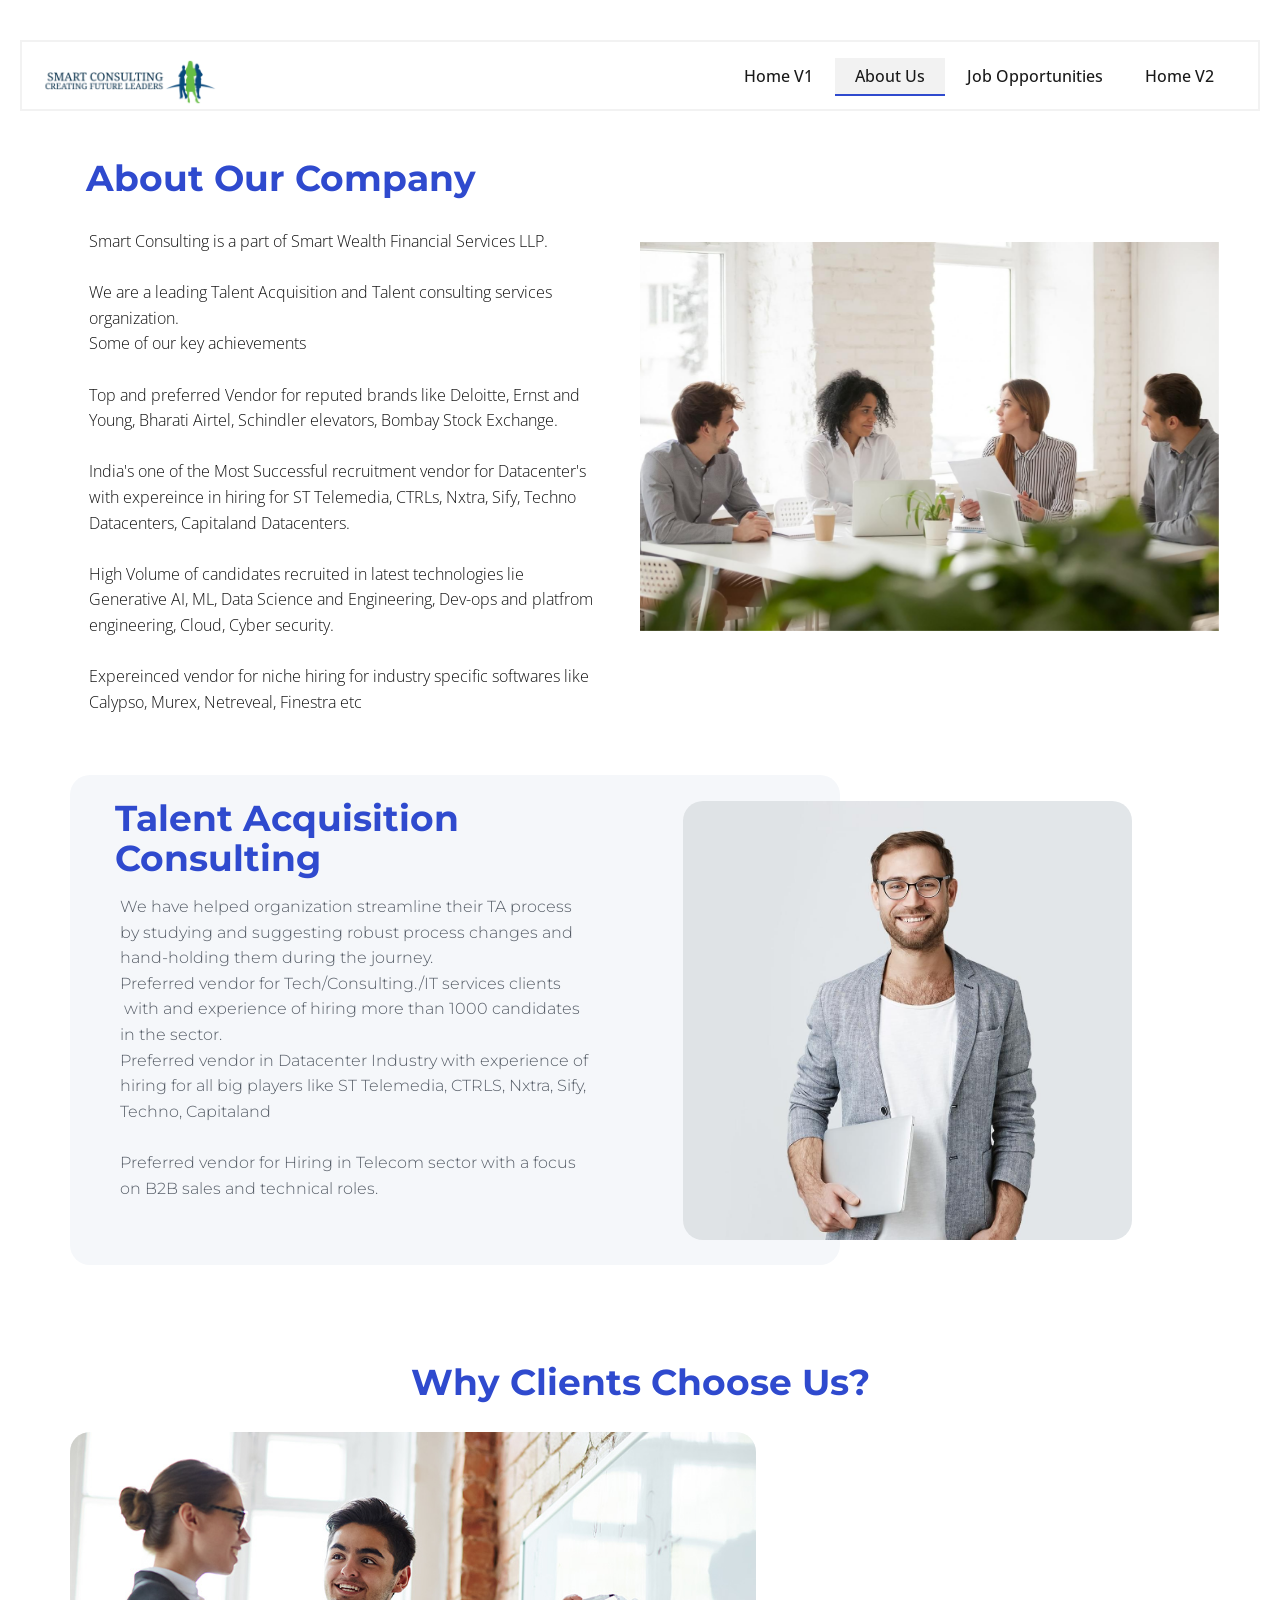
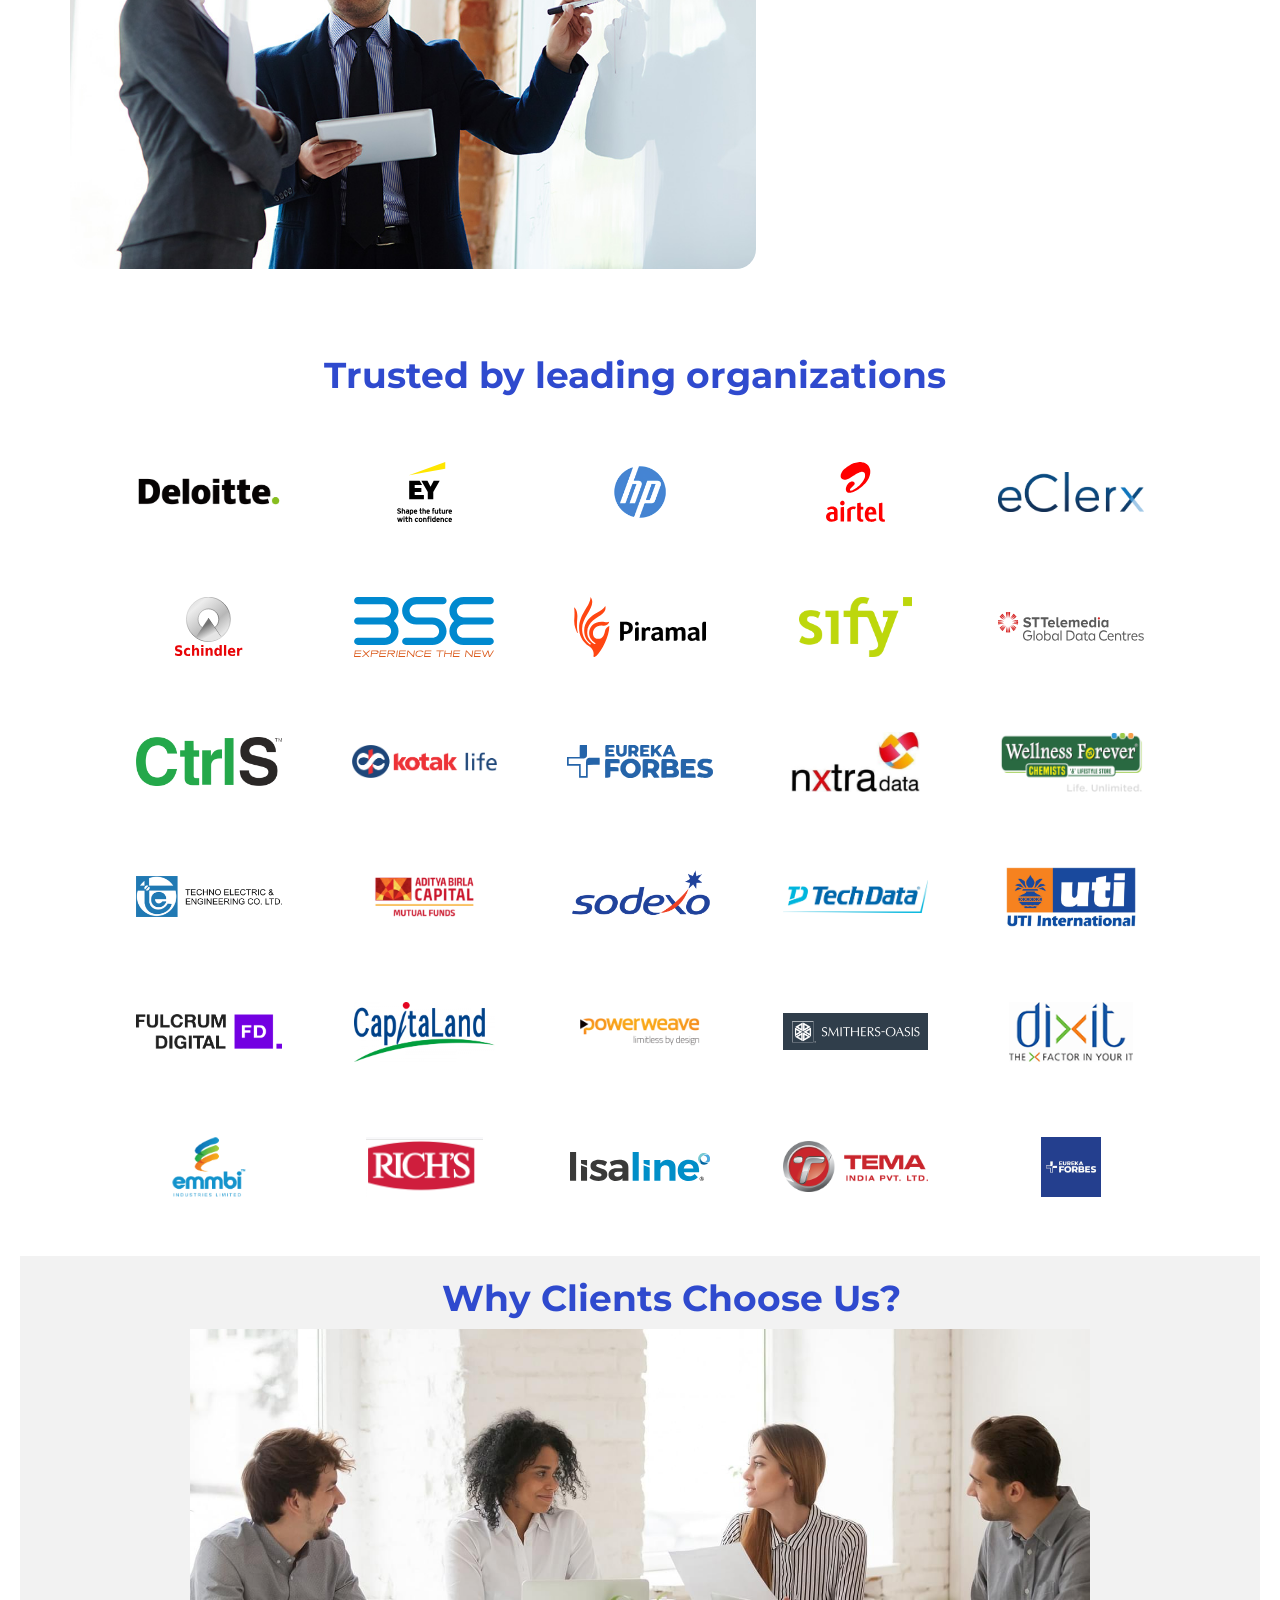
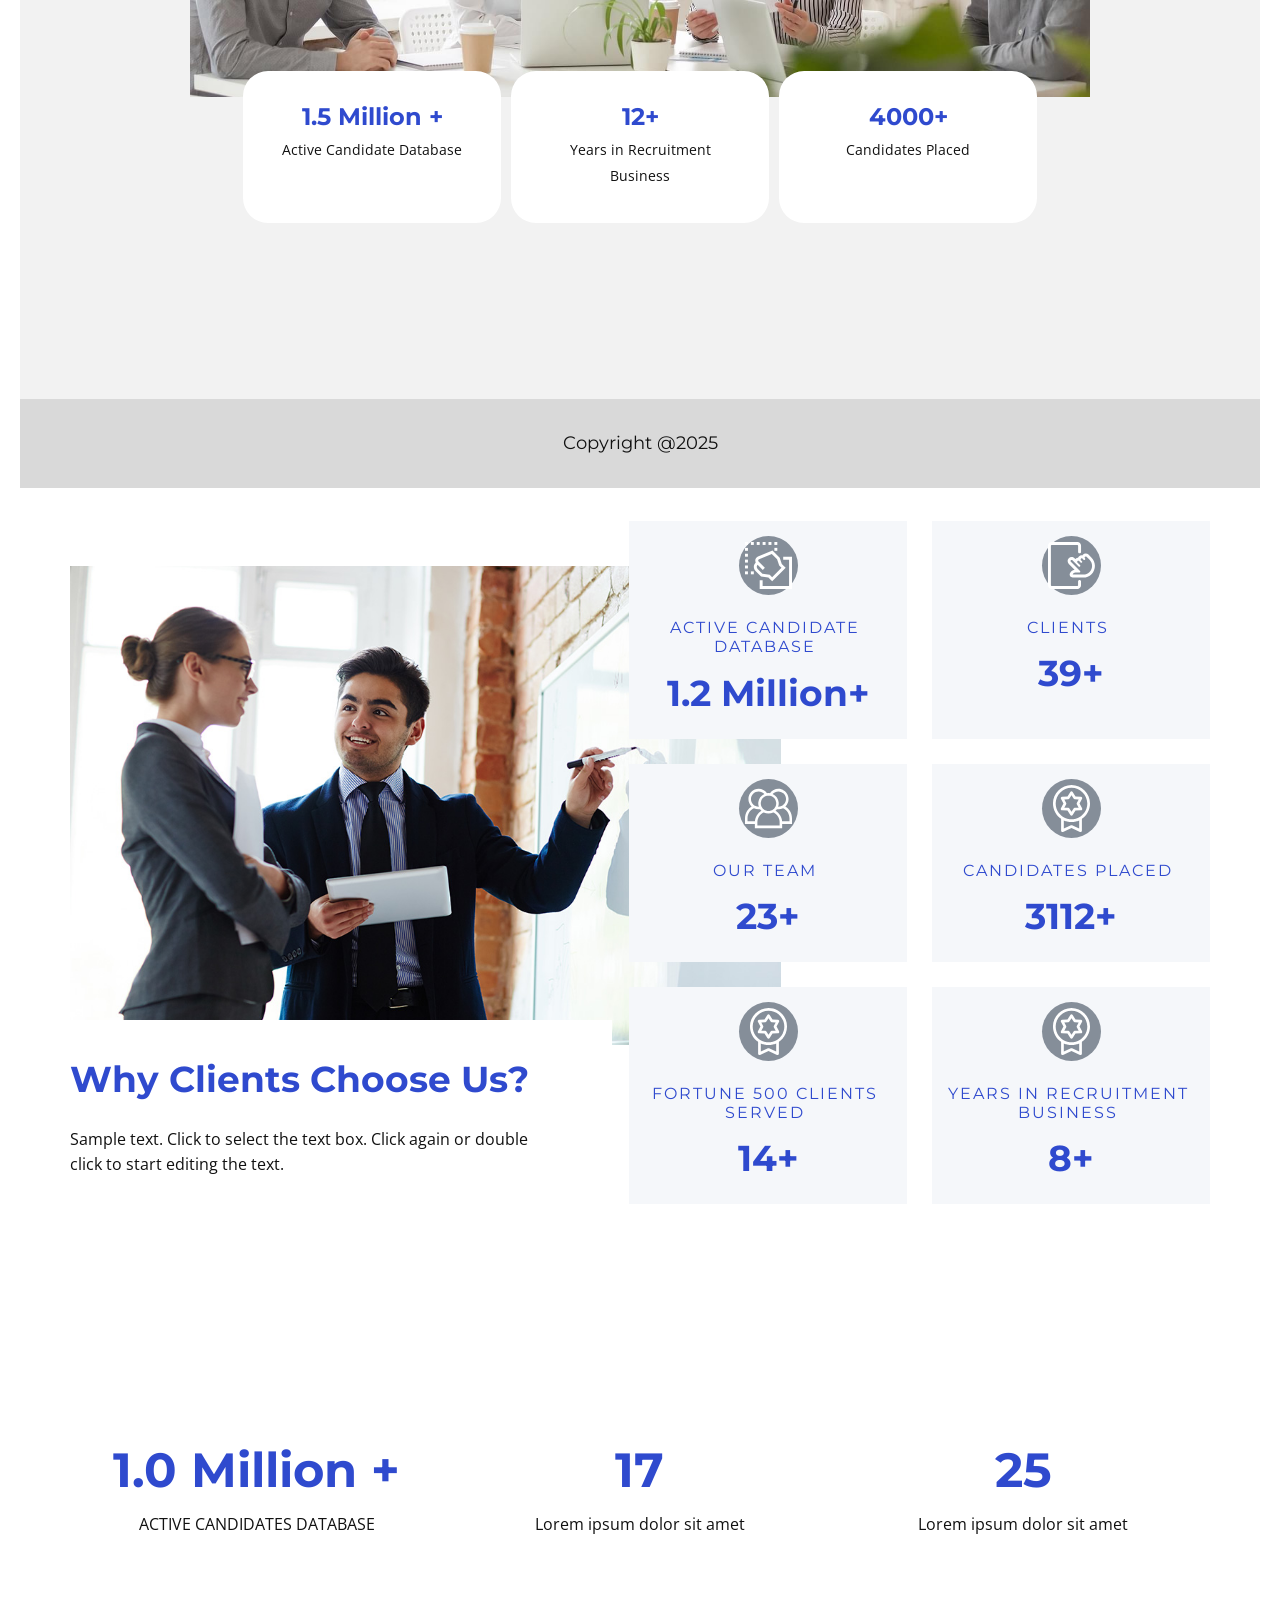
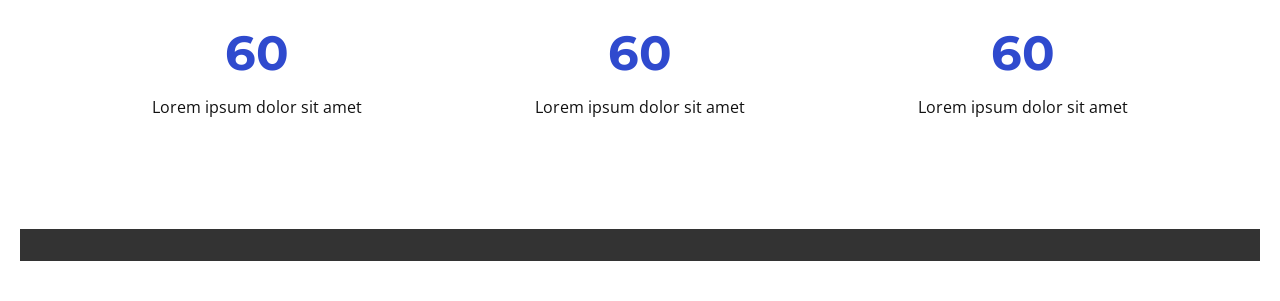
==== commit 203751c8: "Add files via upload" ====
--- a/About-Us.html
+++ b/About-Us.html
@@ -17,8 +17,10 @@
     
     
     
-    <link id="u-theme-google-font" rel="stylesheet" href="https://fonts.googleapis.com/css?family=Montserrat:100,100i,200,200i,300,300i,400,400i,500,500i,600,600i,700,700i,800,800i,900,900i|Open+Sans:300,300i,400,400i,500,500i,600,600i,700,700i,800,800i">
-    <link id="u-page-google-font" rel="stylesheet" href="https://fonts.googleapis.com/css?family=Montserrat:100,100i,200,200i,300,300i,400,400i,500,500i,600,600i,700,700i,800,800i,900,900i">
+    
+    
+    
+    <link id="u-page-google-font" rel="stylesheet" href="https://fonts.googleapis.com/css2?display=swap&amp;family=Montserrat:ital,wght@0,100;0,200;0,300;0,400;0,500;0,600;0,700;0,800;0,900;1,100;1,200;1,300;1,400;1,500;1,600;1,700;1,800;1,900&amp;family=Open+Sans:ital,wght@0,300;0,400;0,500;0,600;0,700;0,800;1,300;1,400;1,500;1,600;1,700;1,800">
     <script type="application/ld+json">{
 		"@context": "http://schema.org",
 		"@type": "Organization",
@@ -30,7 +32,7 @@
     <meta property="og:description" content="">
     <meta property="og:type" content="website">
   <meta data-intl-tel-input-cdn-path="intlTelInput/"></head>
-  <body data-path-to-root="./" data-include-products="false" class="u-body u-clearfix u-xl-mode" data-lang="en"><header class="u-border-2 u-border-grey-5 u-clearfix u-header u-sticky u-sticky-af95 u-white" id="header" data-animation-name="" data-animation-duration="0" data-animation-delay="0" data-animation-direction=""><style class="u-sticky-style" data-style-id="af95">.u-sticky-fixed.u-sticky-af95, .u-body.u-sticky-fixed .u-sticky-af95 {
+  <body data-path-to-root="./" data-include-products="false" class="u-body u-clearfix u-xl-mode" data-lang="en"><header class="u-border-2 u-border-grey-5 u-clearfix u-header u-sticky u-sticky-af95 u-valign-top-lg u-valign-top-sm u-valign-top-xs u-white u-header" id="header" data-animation-name="" data-animation-duration="0" data-animation-delay="0" data-animation-direction=""><style class="u-sticky-style" data-style-id="af95">.u-sticky-fixed.u-sticky-af95, .u-body.u-sticky-fixed .u-sticky-af95 {
 box-shadow: -2px 0px 20px 0px rgba(128,128,128,0.5) !important
 }.u-sticky-fixed.u-sticky-af95:before, .u-body.u-sticky-fixed .u-sticky-af95:before {
 borders: top right bottom left !important; border-color: #ffffff !important; border-width: 2px !important
@@ -45,18 +47,20 @@
           </a>
         </div>
         <div class="u-custom-menu u-nav-container">
-          <ul role="menubar" class="u-nav u-spacing-2 u-unstyled u-nav-1"><li role="none" class="u-nav-item"><a role="menuitem" class="u-active-grey-5 u-border-2 u-border-active-palette-1-base u-border-hover-palette-1-light-1 u-border-no-left u-border-no-right u-border-no-top u-button-style u-hover-grey-10 u-nav-link u-text-active-grey-90 u-text-grey-90 u-text-hover-grey-90" href="./" style="padding: 10px 20px;">Home</a>
+          <ul role="menubar" class="u-nav u-spacing-2 u-unstyled u-nav-1"><li role="none" class="u-nav-item"><a role="menuitem" class="u-active-grey-5 u-border-2 u-border-active-palette-1-base u-border-hover-palette-1-light-1 u-border-no-left u-border-no-right u-border-no-top u-button-style u-hover-grey-10 u-nav-link u-text-active-grey-90 u-text-grey-90 u-text-hover-grey-90" href="./" style="padding: 10px 20px;">Home V1</a>
 </li><li role="none" class="u-nav-item"><a role="menuitem" class="u-active-grey-5 u-border-2 u-border-active-palette-1-base u-border-hover-palette-1-light-1 u-border-no-left u-border-no-right u-border-no-top u-button-style u-hover-grey-10 u-nav-link u-text-active-grey-90 u-text-grey-90 u-text-hover-grey-90" href="About-Us.html" style="padding: 10px 20px;">About Us</a>
 </li><li role="none" class="u-nav-item"><a role="menuitem" class="u-active-grey-5 u-border-2 u-border-active-palette-1-base u-border-hover-palette-1-light-1 u-border-no-left u-border-no-right u-border-no-top u-button-style u-hover-grey-10 u-nav-link u-text-active-grey-90 u-text-grey-90 u-text-hover-grey-90" href="Job-Opportunities.html" style="padding: 10px 20px;">Job Opportunities</a>
+</li><li role="none" class="u-nav-item"><a role="menuitem" class="u-active-grey-5 u-border-2 u-border-active-palette-1-base u-border-hover-palette-1-light-1 u-border-no-left u-border-no-right u-border-no-top u-button-style u-hover-grey-10 u-nav-link u-text-active-grey-90 u-text-grey-90 u-text-hover-grey-90" href="Home---V2.html" style="padding: 10px 20px;">Home V2</a>
 </li></ul>
         </div>
         <div class="u-custom-menu u-nav-container-collapse" id="d370" role="region" aria-label="Menu panel">
           <div class="u-black u-container-style u-inner-container-layout u-opacity u-opacity-95 u-sidenav">
             <div class="u-inner-container-layout u-sidenav-overflow">
               <div class="u-menu-close" tabindex="-1" aria-label="Close menu"></div>
-              <ul class="u-align-center u-nav u-popupmenu-items u-unstyled u-nav-2" role="menubar"><li role="none" class="u-nav-item"><a role="menuitem" class="u-button-style u-nav-link" href="./">Home</a>
+              <ul class="u-align-center u-nav u-popupmenu-items u-unstyled u-nav-2" role="menubar"><li role="none" class="u-nav-item"><a role="menuitem" class="u-button-style u-nav-link" href="./">Home V1</a>
 </li><li role="none" class="u-nav-item"><a role="menuitem" class="u-button-style u-nav-link" href="About-Us.html">About Us</a>
 </li><li role="none" class="u-nav-item"><a role="menuitem" class="u-button-style u-nav-link" href="Job-Opportunities.html">Job Opportunities</a>
+</li><li role="none" class="u-nav-item"><a role="menuitem" class="u-button-style u-nav-link" href="Home---V2.html">Home V2</a>
 </li></ul>
             </div>
           </div>
@@ -72,14 +76,14 @@
                 }</style>
       </nav></header>
     <section class="u-clearfix u-valign-middle-lg u-valign-top-md u-valign-top-sm u-valign-top-xs u-section-1" id="block-3">
-      <div class="u-clearfix u-sheet u-valign-top-lg u-valign-top-sm u-sheet-1">
+      <div class="u-clearfix u-sheet u-valign-middle-xl u-valign-top-lg u-valign-top-sm u-sheet-1">
         <div class="data-layout-selected u-clearfix u-expanded-width u-gutter-0 u-layout-wrap u-layout-wrap-1">
           <div class="u-layout" style="">
             <div class="u-layout-row" style="">
-              <div class="u-container-style u-layout-cell u-left-cell u-size-32 u-size-xs-60 u-white u-layout-cell-1" src="">
+              <div class="u-container-style u-layout-cell u-left-cell u-size-31-lg u-size-31-xl u-size-60-md u-size-60-sm u-size-60-xs u-size-xs-60 u-white u-layout-cell-1" src="">
                 <div class="u-container-layout u-valign-middle-sm u-container-layout-1">
                   <h2 class="u-align-left u-text u-text-1">About Our Company</h2>
-                  <p class="u-align-left u-text u-text-2"> Smart Consulting is a part of Smart Wealth Financial Services LLP.<br>
+                  <p class="u-align-left u-text u-text-2" data-animation-name="customAnimationIn" data-animation-duration="1000" data-animation-delay="0"> Smart Consulting is a part of Smart Wealth Financial Services LLP.<br>
                     <br>We are a leading Talent Acquisition and Talent consulting services organization.<br>Some of our key achievements<br>
                     <br>Top
  and preferred Vendor for reputed brands like Deloitte, Ernst and Young,
@@ -95,9 +99,9 @@
                   </p>
                 </div>
               </div>
-              <div class="u-align-center u-container-align-center u-container-style u-layout-cell u-right-cell u-size-28 u-size-xs-60 u-layout-cell-2" src="">
-                <div class="u-container-layout u-valign-middle-sm u-container-layout-2" src="">
-                  <img class="u-expanded-width u-image u-image-1" src="images/careers2.jpg" data-image-width="1534" data-image-height="837" data-animation-name="fadeIn" data-animation-duration="1500" data-animation-delay="500">
+              <div class="u-align-center u-container-align-center u-container-align-center-xl u-container-style u-layout-cell u-right-cell u-size-29-lg u-size-29-xl u-size-60-md u-size-60-sm u-size-60-xs u-size-xs-60 u-layout-cell-2" src="">
+                <div class="u-container-layout u-valign-middle-md u-valign-middle-sm u-container-layout-2" src="">
+                  <img class="u-expanded-width-lg u-expanded-width-md u-expanded-width-sm u-expanded-width-xs u-image u-image-1" src="images/-min.jpg" data-image-width="1600" data-image-height="1067" data-animation-name="customAnimationIn" data-animation-duration="1500" data-animation-delay="0">
                 </div>
               </div>
             </div>
@@ -106,14 +110,14 @@
       </div>
     </section>
     <section class="u-clearfix u-section-2" id="sec-2079">
-      <div class="u-clearfix u-sheet u-valign-middle-md u-valign-middle-sm u-valign-middle-xl u-sheet-1">
+      <div class="u-clearfix u-sheet u-valign-middle-md u-valign-middle-sm u-sheet-1">
         <div class="u-expanded-width-md u-expanded-width-sm u-expanded-width-xs u-palette-5-light-3 u-radius-20 u-shape u-shape-round u-shape-1"></div>
-        <img class="u-image u-image-round u-radius-20 u-image-1" src="images/vvv.jpg" data-image-width="1139" data-image-height="1080" data-animation-name="customAnimationIn" data-animation-duration="1500" data-animation-delay="500">
-        <div class="u-container-style u-expanded-width-xs u-group u-group-1">
+        <img class="u-image u-image-round u-radius-20 u-image-1" src="images/vvv.jpg" data-image-width="1139" data-image-height="1080" data-animation-name="customAnimationIn" data-animation-duration="1500" data-animation-delay="0">
+        <div class="u-container-style u-expanded-width-xs u-group u-group-1" data-animation-name="customAnimationIn" data-animation-duration="1000" data-animation-delay="0">
           <div class="u-container-layout u-valign-top-lg u-valign-top-md u-valign-top-sm u-container-layout-1">
             <h2 class="u-text u-text-default u-text-1"> Talent Acquisition Consulting<br>
             </h2>
-            <p class="u-custom-font u-font-montserrat u-text u-text-palette-5-dark-2 u-text-2"> We have helped organization streamline their TA process by studying and 
+            <p class="u-custom-font u-font-montserrat u-text u-text-palette-5-dark-2 u-text-2" data-animation-name="customAnimationIn" data-animation-duration="1000" data-animation-delay="0"> We have helped organization streamline their TA process by studying and 
 suggesting robust process changes and hand-holding them during the 
 journey.<br>Preferred vendor for Tech/Consulting./IT services clients &nbsp;with and experience of hiring more than 1000 candidates in the sector.<br>Preferred
  vendor in Datacenter Industry with ​experience of hiring for all big 
@@ -124,203 +128,383 @@
         </div>
       </div>
     </section>
-    <section class="u-clearfix u-container-align-center u-section-3" id="sec-2c00">
-      <div class="u-clearfix u-sheet u-valign-middle-lg u-sheet-1">
-        <div class="data-layout-selected u-clearfix u-expanded-width u-layout-wrap u-layout-wrap-1">
-          <div class="u-layout">
+    <section class="u-align-center u-clearfix u-container-align-center u-container-align-center-lg u-container-align-center-xl u-gradient u-section-3" id="sec-bfad">
+      <div class="u-clearfix u-sheet u-valign-middle-lg u-valign-middle-sm u-valign-middle-xl u-valign-middle-xs u-sheet-1">
+        <h2 class="u-align-center u-text u-text-default u-text-1" data-animation-name="customAnimationIn" data-animation-duration="1500" data-animation-delay="0"> Why Clients Choose Us?</h2>
+        <img class="custom-expanded u-image u-image-round u-radius u-image-1" src="images/81b9bd53-05c5-4ae5-ac3d-0abda5cbb768.jpg" alt="" data-image-width="1000" data-image-height="671" data-animation-name="customAnimationIn" data-animation-duration="1500" data-animation-delay="0">
+        <div class="custom-expanded u-list u-list-1">
+          <div class="u-repeater u-repeater-1">
+            <div class="u-container-style u-grey-5 u-list-item u-radius u-repeater-item u-shape-round u-list-item-1" data-animation-name="flipIn" data-animation-duration="1500" data-animation-direction="X" data-animation-delay="700">
+              <div class="u-container-layout u-similar-container u-valign-top u-container-layout-1">
+                <h3 class="u-align-center u-text u-text-palette-1-base u-text-2" data-animation-name="counter" data-animation-event="scroll" data-animation-duration="3000">1.5 Million +</h3>
+                <h5 class="u-align-center u-text u-text-3"> Active Candidate Database</h5>
+              </div>
+            </div>
+            <div class="u-container-style u-grey-5 u-list-item u-radius u-repeater-item u-shape-round u-list-item-2" data-animation-name="flipIn" data-animation-duration="1500" data-animation-direction="X" data-animation-delay="700">
+              <div class="u-container-layout u-similar-container u-valign-top u-container-layout-2">
+                <h3 class="u-align-center u-text u-text-palette-1-base u-text-4" data-animation-name="counter" data-animation-event="scroll" data-animation-duration="3000">12+</h3>
+                <h5 class="u-align-center u-text u-text-5"> Years in Recruitment Business</h5>
+              </div>
+            </div>
+            <div class="u-container-style u-grey-5 u-list-item u-radius u-repeater-item u-shape-round u-list-item-3" data-animation-name="flipIn" data-animation-duration="1500" data-animation-direction="X" data-animation-delay="700">
+              <div class="u-container-layout u-similar-container u-valign-top u-container-layout-3">
+                <h3 class="u-align-center u-text u-text-palette-1-base u-text-6" data-animation-name="counter" data-animation-event="scroll" data-animation-duration="3000">4000+</h3>
+                <h5 class="u-align-center u-text u-text-7">Candidates Placed</h5>
+              </div>
+            </div>
+            <div class="u-container-style u-grey-5 u-list-item u-radius u-repeater-item u-shape-round u-list-item-4" data-animation-name="flipIn" data-animation-duration="1500" data-animation-delay="700" data-animation-direction="X">
+              <div class="u-container-layout u-similar-container u-valign-top u-container-layout-4">
+                <h3 class="u-align-center u-text u-text-palette-1-base u-text-8" data-animation-name="counter" data-animation-event="scroll" data-animation-duration="3000">30+</h3>
+                <h5 class="u-align-center u-text u-text-9"> Number Of Recruiters</h5>
+              </div>
+            </div>
+            <div class="u-container-style u-grey-5 u-list-item u-radius u-repeater-item u-shape-round u-list-item-5" data-animation-name="flipIn" data-animation-duration="1500" data-animation-delay="700" data-animation-direction="X">
+              <div class="u-container-layout u-similar-container u-valign-top u-container-layout-5">
+                <h3 class="u-align-center u-text u-text-palette-1-base u-text-10" data-animation-name="counter" data-animation-event="scroll" data-animation-duration="3000">50+</h3>
+                <h5 class="u-align-center u-text u-text-11">Number of Clients Served</h5>
+              </div>
+            </div>
+            <div class="u-container-style u-grey-5 u-list-item u-radius u-repeater-item u-shape-round u-list-item-6" data-animation-name="flipIn" data-animation-duration="1500" data-animation-delay="700" data-animation-direction="X">
+              <div class="u-container-layout u-similar-container u-valign-top u-container-layout-6">
+                <h3 class="u-align-center u-text u-text-palette-1-base u-text-12" data-animation-name="counter" data-animation-event="scroll" data-animation-duration="3000">20+</h3>
+                <h5 class="u-align-center u-text u-text-13">Fortune 500 Clients Served</h5>
+              </div>
+            </div>
+          </div>
+        </div>
+      </div>
+    </section>
+    <section class="u-clearfix u-section-4" id="sec-6f13">
+      <div class="u-clearfix u-sheet u-valign-middle-lg u-valign-middle-sm u-valign-middle-xs u-sheet-1">
+        <h2 class="u-align-center u-text u-text-default-lg u-text-default-xl u-text-1"> Trusted by leading organizations&nbsp;</h2>
+        <div class="u-expanded-width-lg u-expanded-width-md u-expanded-width-sm u-expanded-width-xs u-list u-list-1">
+          <div class="u-repeater u-repeater-1">
+            <div class="u-align-center u-container-align-center u-container-style u-list-item u-repeater-item">
+              <div class="u-container-layout u-similar-container u-valign-bottom u-container-layout-1">
+                <img alt="" class="u-expanded-width u-image u-image-contain u-image-default u-image-1" data-image-width="1600" data-image-height="348" src="images/Deloitte.png">
+              </div>
+            </div>
+            <div class="u-align-center u-container-align-center u-container-style u-list-item u-repeater-item">
+              <div class="u-container-layout u-similar-container u-valign-bottom u-container-layout-2">
+                <img alt="" class="u-expanded-width u-image u-image-contain u-image-default u-image-2" data-image-width="357" data-image-height="388" src="images/EY_logo.svg">
+              </div>
+            </div>
+            <div class="u-align-center u-container-align-center u-container-style u-list-item u-repeater-item">
+              <div class="u-container-layout u-similar-container u-valign-bottom u-container-layout-3">
+                <img alt="" class="u-expanded-width u-image u-image-contain u-image-default u-image-3" data-image-width="1732" data-image-height="1728" src="images/hp.png">
+              </div>
+            </div>
+            <div class="u-align-center u-container-align-center u-container-style u-list-item u-repeater-item">
+              <div class="u-container-layout u-similar-container u-valign-bottom u-container-layout-4">
+                <img alt="" class="u-expanded-width u-image u-image-contain u-image-default u-image-4" data-image-width="2482" data-image-height="2500" src="images/bharti-airtel-limited.svg">
+              </div>
+            </div>
+            <div class="u-align-center u-container-align-center u-container-style u-list-item u-repeater-item">
+              <div class="u-container-layout u-similar-container u-valign-bottom u-container-layout-5">
+                <img alt="" class="u-expanded-width u-image u-image-contain u-image-default u-image-5" data-image-width="1555" data-image-height="427" src="images/ECLERX.NS_BIG.png">
+              </div>
+            </div>
+            <div class="u-align-center u-container-align-center u-container-style u-list-item u-repeater-item">
+              <div class="u-container-layout u-similar-container u-valign-bottom u-container-layout-6">
+                <img alt="" class="u-expanded-width u-image u-image-contain u-image-default u-image-6" data-image-width="2500" data-image-height="2188" src="images/schindlerlogo.svg">
+              </div>
+            </div>
+            <div class="u-align-center u-container-align-center u-container-style u-list-item u-repeater-item">
+              <div class="u-container-layout u-similar-container u-valign-bottom u-container-layout-7">
+                <img alt="" class="u-expanded-width u-image u-image-contain u-image-default u-image-7" data-image-width="250" data-image-height="107" src="images/Bombay_Stock_Exchange_logo.svg">
+              </div>
+            </div>
+            <div class="u-align-center u-container-align-center u-container-style u-list-item u-repeater-item">
+              <div class="u-container-layout u-similar-container u-valign-bottom u-container-layout-8">
+                <img alt="" class="u-expanded-width u-image u-image-contain u-image-default u-image-8" data-image-width="150" data-image-height="69" src="images/piramal-vector-logo.svg">
+              </div>
+            </div>
+            <div class="u-align-center u-container-align-center u-container-style u-list-item u-repeater-item">
+              <div class="u-container-layout u-similar-container u-valign-bottom u-container-layout-9">
+                <img alt="" class="u-expanded-width u-image u-image-contain u-image-default u-image-9" data-image-width="700" data-image-height="371" src="images/Sify.png">
+              </div>
+            </div>
+            <div class="u-align-center u-container-align-center u-container-style u-list-item u-repeater-item">
+              <div class="u-container-layout u-similar-container u-valign-bottom u-container-layout-10">
+                <img alt="" class="u-expanded-width u-image u-image-contain u-image-default u-image-10" data-image-width="513" data-image-height="100" src="images/logo.svg">
+              </div>
+            </div>
+            <div class="u-align-center u-container-align-center u-container-style u-list-item u-repeater-item">
+              <div class="u-container-layout u-similar-container u-valign-bottom u-container-layout-11">
+                <img alt="" class="u-expanded-width u-image u-image-contain u-image-default u-image-11" data-image-width="2000" data-image-height="664" src="images/ctrls-seeklogo.png">
+              </div>
+            </div>
+            <div class="u-align-center u-container-align-center u-container-style u-list-item u-repeater-item">
+              <div class="u-container-layout u-similar-container u-valign-bottom u-container-layout-12">
+                <img alt="" class="u-expanded-width u-image u-image-contain u-image-default u-image-12" data-image-width="674" data-image-height="150" src="images/Kotak_Life_Logo-1.png">
+              </div>
+            </div>
+            <div class="u-align-center u-container-align-center u-container-style u-list-item u-repeater-item">
+              <div class="u-container-layout u-similar-container u-valign-bottom u-container-layout-13">
+                <img alt="" class="u-expanded-width u-image u-image-contain u-image-default u-image-13" data-image-width="945" data-image-height="211" src="images/EurekaForbes_idu4FK16ml_0.svg">
+              </div>
+            </div>
+            <div class="u-align-center u-container-align-center u-container-style u-list-item u-repeater-item">
+              <div class="u-container-layout u-similar-container u-valign-bottom u-container-layout-14">
+                <img alt="" class="u-expanded-width u-image u-image-contain u-image-default u-image-14" data-image-width="650" data-image-height="304" src="images/nxtra-data-ltd-logo..jpeg">
+              </div>
+            </div>
+            <div class="u-align-center u-container-align-center u-container-style u-list-item u-repeater-item">
+              <div class="u-container-layout u-similar-container u-valign-bottom u-container-layout-15">
+                <img alt="" class="u-expanded-width u-image u-image-contain u-image-default u-image-15" data-image-width="316" data-image-height="132" src="images/wellness-forever-title.png">
+              </div>
+            </div>
+            <div class="u-align-center u-container-align-center u-container-style u-list-item u-repeater-item">
+              <div class="u-container-layout u-similar-container u-valign-bottom u-container-layout-16">
+                <img alt="" class="u-expanded-width u-image u-image-contain u-image-default u-image-16" data-image-width="530" data-image-height="151" src="images/logo-techno.png">
+              </div>
+            </div>
+            <div class="u-align-center u-container-align-center u-container-style u-list-item u-repeater-item">
+              <div class="u-container-layout u-similar-container u-valign-bottom u-container-layout-17">
+                <img alt="" class="u-expanded-width u-image u-image-contain u-image-default u-image-17" data-image-width="192" data-image-height="65" src="images/abclogo.png">
+              </div>
+            </div>
+            <div class="u-align-center u-container-align-center u-container-style u-list-item u-repeater-item">
+              <div class="u-container-layout u-similar-container u-valign-bottom u-container-layout-18">
+                <img alt="" class="u-expanded-width u-image u-image-contain u-image-default u-image-18" data-image-width="1024" data-image-height="401" src="images/sodexo.png">
+              </div>
+            </div>
+            <div class="u-align-center u-container-align-center u-container-style u-list-item u-repeater-item">
+              <div class="u-container-layout u-similar-container u-valign-bottom u-container-layout-19">
+                <img alt="" class="u-expanded-width u-image u-image-contain u-image-default u-image-19" data-image-width="2700" data-image-height="606" src="images/Tech_Data_png.jpg">
+              </div>
+            </div>
+            <div class="u-align-center u-container-align-center u-container-style u-list-item u-repeater-item">
+              <div class="u-container-layout u-similar-container u-valign-bottom u-container-layout-20">
+                <img alt="" class="u-expanded-width u-image u-image-contain u-image-default u-image-20" data-image-width="1631" data-image-height="750" src="images/UTI-International-Logo-01.jpg">
+              </div>
+            </div>
+            <div class="u-align-center u-container-align-center u-container-style u-list-item u-repeater-item">
+              <div class="u-container-layout u-similar-container u-valign-bottom u-container-layout-21">
+                <img alt="" class="u-expanded-width u-image u-image-contain u-image-default u-image-21" data-image-width="429" data-image-height="103" src="images/fd-logo-2021-1.png">
+              </div>
+            </div>
+            <div class="u-align-center u-container-align-center u-container-style u-list-item u-repeater-item">
+              <div class="u-container-layout u-similar-container u-valign-bottom u-container-layout-22">
+                <img alt="" class="u-expanded-width u-image u-image-contain u-image-default u-image-22" data-image-width="420" data-image-height="179" src="images/CapitaLand-logo-Pngsource-DRPRAZC4.png">
+              </div>
+            </div>
+            <div class="u-align-center u-container-align-center u-container-style u-list-item u-repeater-item">
+              <div class="u-container-layout u-similar-container u-valign-bottom u-container-layout-23">
+                <img alt="" class="u-expanded-width u-image u-image-contain u-image-default u-image-23" data-image-width="600" data-image-height="300" src="images/powerweave-logo.png">
+              </div>
+            </div>
+            <div class="u-align-center u-container-align-center u-container-style u-list-item u-repeater-item">
+              <div class="u-container-layout u-similar-container u-valign-bottom u-container-layout-24">
+                <img alt="" class="u-expanded-width u-image u-image-contain u-image-default u-image-24" data-image-width="544" data-image-height="136" src="images/Screenshot2025-08-29at7.17.59PM.png">
+              </div>
+            </div>
+            <div class="u-align-center u-container-align-center u-container-style u-list-item u-repeater-item">
+              <div class="u-container-layout u-similar-container u-valign-bottom u-container-layout-25">
+                <img alt="" class="u-expanded-width u-image u-image-contain u-image-default u-image-25" data-image-width="146" data-image-height="71" src="images/logo-dixit.png">
+              </div>
+            </div>
+            <div class="u-align-center u-container-align-center u-container-style u-list-item u-repeater-item">
+              <div class="u-container-layout u-similar-container u-valign-bottom u-container-layout-26">
+                <img alt="" class="u-expanded-width u-image u-image-contain u-image-default u-image-26" data-image-width="98" data-image-height="80" src="images/Emmbi-Industrial-Ltd-Logo-HD.png">
+              </div>
+            </div>
+            <div class="u-align-center u-container-align-center u-container-style u-list-item u-repeater-item">
+              <div class="u-container-layout u-similar-container u-valign-bottom u-container-layout-27">
+                <img alt="" class="u-expanded-width u-image u-image-contain u-image-default u-image-27" data-image-width="242" data-image-height="124" src="images/Screenshot2025-08-29at7.04.32PM.png">
+              </div>
+            </div>
+            <div class="u-align-center u-container-align-center u-container-style u-list-item u-repeater-item">
+              <div class="u-container-layout u-similar-container u-valign-bottom u-container-layout-28">
+                <img alt="" class="u-expanded-width u-image u-image-contain u-image-default u-image-28" data-image-width="173" data-image-height="35" src="images/logo1.svg">
+              </div>
+            </div>
+            <div class="u-align-center u-container-align-center u-container-style u-list-item u-repeater-item">
+              <div class="u-container-layout u-similar-container u-valign-bottom u-container-layout-29">
+                <img alt="" class="u-expanded-width u-image u-image-contain u-image-default u-image-29" data-image-width="400" data-image-height="142" src="images/Tema-India-Pvt-Ltdlogo.png">
+              </div>
+            </div>
+            <div class="u-align-center u-container-align-center u-container-style u-list-item u-repeater-item">
+              <div class="u-container-layout u-similar-container u-valign-bottom u-container-layout-30">
+                <img alt="" class="u-expanded-width u-image u-image-contain u-image-default u-image-30" data-image-width="400" data-image-height="400" src="images/idlRhL3xWO_1756363658842.jpeg">
+              </div>
+            </div>
+          </div>
+        </div>
+      </div>
+    </section>
+    <section class="u-clearfix u-grey-5 u-section-5" id="sec-72b3">
+      <div class="u-clearfix u-sheet u-valign-middle-sm u-valign-middle-xs u-sheet-1">
+        <h2 class="u-align-center u-text u-text-default u-text-1" data-animation-name="customAnimationIn" data-animation-duration="1500" data-animation-delay="0"> Why Clients Choose Us?</h2>
+        <div class="custom-expanded data-layout-selected u-clearfix u-layout-wrap u-layout-wrap-1">
+          <div class="u-gutter-0 u-layout">
             <div class="u-layout-row">
-              <div class="u-container-style u-layout-cell u-size-15-lg u-size-15-xl u-size-60-md u-size-60-sm u-size-60-xs u-layout-cell-1" data-animation-name="customAnimationIn" data-animation-duration="1500" data-animation-delay="500">
-                <div class="u-container-layout u-valign-middle-sm u-container-layout-1">
-                  <img class="u-expanded-height-lg u-expanded-height-xl u-expanded-width-md u-expanded-width-sm u-expanded-width-xs u-image u-image-1" src="images/dawq-min.jpg" data-image-width="1920" data-image-height="1046">
-                </div>
-              </div>
-              <div class="u-container-style u-layout-cell u-size-45-lg u-size-45-xl u-size-60-md u-size-60-sm u-size-60-xs u-layout-cell-2" data-animation-name="customAnimationIn" data-animation-duration="1500" data-animation-delay="500">
-                <div class="u-container-layout u-valign-middle-lg u-valign-middle-md u-container-layout-2">
-                  <div class="custom-expanded u-list u-list-1">
-                    <div class="u-repeater u-repeater-1">
-                      <div class="u-align-center u-container-align-center u-container-style u-list-item u-repeater-item u-white u-list-item-1" data-animation-name="bounceIn" data-animation-duration="1500" data-animation-delay="500" data-animation-direction="">
-                        <div class="u-container-layout u-similar-container u-container-layout-3">
-                          <h2 class="u-custom-font u-font-montserrat u-text u-text-default u-text-1"> 1.5 Million&nbsp;<a class="gmail_plusreply u-active-none u-border-none u-btn u-button-style u-hover-none u-none u-text-palette-1-base u-btn-1" id="m_7996087858329468492plusReplyChip-1">+</a>
-                          </h2>
-                          <p class="u-text u-text-2">Active Candidate Database</p>
-                        </div>
-                      </div>
-                      <div class="u-align-center u-container-align-center u-container-style u-list-item u-repeater-item u-white u-list-item-2" data-animation-name="bounceIn" data-animation-duration="1500" data-animation-delay="500" data-animation-direction="">
-                        <div class="u-container-layout u-similar-container u-container-layout-4">
-                          <h2 class="u-custom-font u-font-montserrat u-text u-text-default u-text-3">12+</h2>
-                          <p class="u-text u-text-4">Years in Recruitment Business</p>
-                        </div>
-                      </div>
-                      <div class="u-align-center u-container-align-center u-container-style u-list-item u-repeater-item u-white u-list-item-3" data-animation-name="bounceIn" data-animation-duration="1500" data-animation-delay="500" data-animation-direction="">
-                        <div class="u-container-layout u-similar-container u-container-layout-5">
-                          <h2 class="u-custom-font u-font-montserrat u-text u-text-default u-text-5">4000+</h2>
-                          <p class="u-text u-text-6"> Candidates Placed</p>
-                        </div>
-                      </div>
-                      <div class="u-align-center u-container-align-center u-container-style u-list-item u-repeater-item u-white u-list-item-4" data-animation-name="bounceIn" data-animation-duration="1500" data-animation-delay="500" data-animation-direction="">
-                        <div class="u-container-layout u-similar-container u-container-layout-6">
-                          <h2 class="u-custom-font u-font-montserrat u-text u-text-default u-text-7">30+</h2>
-                          <p class="u-text u-text-8"> Number Of Recruiters</p>
-                        </div>
-                      </div>
-                      <div class="u-align-center u-container-align-center u-container-style u-list-item u-repeater-item u-white u-list-item-5" data-animation-name="bounceIn" data-animation-duration="1500" data-animation-delay="500" data-animation-direction="">
-                        <div class="u-container-layout u-similar-container u-container-layout-7">
-                          <h2 class="u-custom-font u-font-montserrat u-text u-text-default u-text-9">50+</h2>
-                          <p class="u-text u-text-10"> Number of Clients Served</p>
-                        </div>
-                      </div>
-                      <div class="u-align-center u-container-align-center u-container-style u-list-item u-repeater-item u-white u-list-item-6" data-animation-name="bounceIn" data-animation-duration="1500" data-animation-delay="500" data-animation-direction="">
-                        <div class="u-container-layout u-similar-container u-container-layout-8">
-                          <h2 class="u-custom-font u-font-montserrat u-text u-text-default u-text-11">20+</h2>
-                          <p class="u-text u-text-12"> Number of Fortune 500 Clients Served</p>
-                        </div>
-                      </div>
-                    </div>
-                  </div>
-                </div>
-              </div>
-            </div>
-          </div>
-        </div>
-      </div>
-    </section>
-    <section class="u-align-center u-clearfix u-container-align-center u-container-align-center-lg u-container-align-center-md u-container-align-center-sm u-container-align-center-xl u-section-4" id="block-2">
-      <div class="u-clearfix u-sheet u-valign-middle-lg u-valign-middle-md u-valign-middle-sm u-sheet-1">
-        <h2 class="u-text u-text-default-lg u-text-default-md u-text-default-sm u-text-default-xl u-text-1">Our Clients</h2>
-        <p class="u-text u-text-2"> Trusted by leading organizations&nbsp;</p>
+              <div class="u-container-style u-image u-layout-cell u-shape-rectangle u-size-60 u-size-60-md u-image-1" data-image-width="1600" data-image-height="1067" data-animation-name="customAnimationIn" data-animation-duration="1500" data-animation-delay="0">
+                <div class="u-container-layout u-container-layout-1"></div>
+              </div>
+            </div>
+          </div>
+        </div>
+        <div class="u-expanded-width-md u-expanded-width-sm u-expanded-width-xs u-list u-list-1">
+          <div class="u-repeater u-repeater-1">
+            <div class="u-align-center u-container-align-center u-container-style u-list-item u-radius u-repeater-item u-shape-round u-white u-list-item-1" data-animation-name="bounceIn" data-animation-duration="1500" data-animation-delay="0" data-animation-direction="">
+              <div class="u-container-layout u-similar-container u-container-layout-2">
+                <h2 class="u-custom-font u-font-montserrat u-text u-text-2"> 1.5 Million&nbsp;<a class="gmail_plusreply u-active-none u-border-none u-btn u-button-style u-hover-none u-none u-text-palette-1-base u-btn-1" id="m_7996087858329468492plusReplyChip-1">+</a>
+                </h2>
+                <p class="u-text u-text-3">Active Candidate Database</p>
+              </div>
+            </div>
+            <div class="u-align-center u-container-align-center u-container-style u-list-item u-radius u-repeater-item u-shape-round u-white u-list-item-2" data-animation-name="bounceIn" data-animation-duration="1500" data-animation-delay="0" data-animation-direction="">
+              <div class="u-container-layout u-similar-container u-container-layout-3">
+                <h2 class="u-custom-font u-font-montserrat u-text u-text-4">12+</h2>
+                <p class="u-text u-text-5">Years in Recruitment Business</p>
+              </div>
+            </div>
+            <div class="u-align-center u-container-align-center u-container-style u-list-item u-radius u-repeater-item u-shape-round u-white u-list-item-3" data-animation-name="bounceIn" data-animation-duration="1500" data-animation-delay="0" data-animation-direction="">
+              <div class="u-container-layout u-similar-container u-container-layout-4">
+                <h2 class="u-custom-font u-font-montserrat u-text u-text-6">4000+</h2>
+                <p class="u-text u-text-7"> Candidates Placed</p>
+              </div>
+            </div>
+            <div class="u-align-center u-container-align-center u-container-style u-list-item u-radius u-repeater-item u-shape-round u-white u-list-item-4" data-animation-name="bounceIn" data-animation-duration="1500" data-animation-delay="0" data-animation-direction="">
+              <div class="u-container-layout u-similar-container u-container-layout-5">
+                <h2 class="u-custom-font u-font-montserrat u-text u-text-8">30+</h2>
+                <p class="u-text u-text-9"> Number Of Recruiters</p>
+              </div>
+            </div>
+            <div class="u-align-center u-container-align-center u-container-style u-list-item u-radius u-repeater-item u-shape-round u-white u-list-item-5" data-animation-name="bounceIn" data-animation-duration="1500" data-animation-delay="0" data-animation-direction="">
+              <div class="u-container-layout u-similar-container u-container-layout-6">
+                <h2 class="u-custom-font u-font-montserrat u-text u-text-10">50+</h2>
+                <p class="u-text u-text-11"> Number of Clients Served</p>
+              </div>
+            </div>
+            <div class="u-align-center u-container-align-center u-container-style u-list-item u-radius u-repeater-item u-shape-round u-white u-list-item-6" data-animation-name="bounceIn" data-animation-duration="1500" data-animation-delay="0" data-animation-direction="">
+              <div class="u-container-layout u-similar-container u-container-layout-7">
+                <h2 class="u-custom-font u-font-montserrat u-text u-text-12">20+</h2>
+                <p class="u-text u-text-13">Fortune 500 Clients Served</p>
+              </div>
+            </div>
+          </div>
+        </div>
+      </div>
+    </section>
+    <section class="u-clearfix u-grey-15 u-section-6" id="block-4">
+      <div class="u-clearfix u-sheet u-valign-middle u-sheet-1">
+        <h6 class="u-text u-text-default u-text-1">Copyright @2025</h6>
+      </div>
+    </section>
+    <section class="u-align-center u-clearfix u-container-align-center u-section-7" src="" id="sec-99ca">
+      <div class="u-clearfix u-sheet u-valign-middle-lg u-valign-middle-sm u-valign-middle-xs u-sheet-1">
+        <img class="u-expanded-width-md u-expanded-width-sm u-expanded-width-xs u-image u-image-1" src="images/81b9bd53-05c5-4ae5-ac3d-0abda5cbb768.jpg" data-image-width="1000" data-image-height="671">
+        <div class="u-expanded-width-md u-expanded-width-sm u-expanded-width-xs u-list u-list-1">
+          <div class="u-repeater u-repeater-1">
+            <div class="u-align-center u-container-align-center u-container-style u-list-item u-palette-5-light-3 u-repeater-item u-shape-rectangle u-video-cover u-list-item-1">
+              <div class="u-container-layout u-similar-container u-container-layout-1"><span class="u-icon u-icon-circle u-palette-5-dark-1 u-text-white u-icon-1"><svg class="u-svg-link" preserveAspectRatio="xMidYMin slice" viewBox="0 0 128 128" style=""><use xlink:href="#svg-8f3c"></use></svg><svg class="u-svg-content" viewBox="0 0 128 128" id="svg-8f3c"><polygon points="104 40 104 48 120 48 120 120 48 120 48 104 40 104 40 128 128 128 128 40"></polygon><rect x="80" width="8" height="8"></rect><rect x="16" width="8" height="8"></rect><rect x="32" width="8" height="8"></rect><rect x="16" y="80" width="8" height="8"></rect><rect x="48" width="8" height="8"></rect><rect x="64" width="8" height="8"></rect><rect width="8" height="8"></rect><rect y="48" width="8" height="8"></rect><rect y="64" width="8" height="8"></rect><rect y="32" width="8" height="8"></rect><rect y="16" width="8" height="8"></rect><rect x="80" y="16" width="8" height="8"></rect><rect y="80" width="8" height="8"></rect><path d="m63.6 96.8 10.4 10.4 36.8-36.8-10.6-10.6-5.7-17-19.6-19.5-39.5 16.2c-6.1 2.5-9.1 9.5-6.5 15.7l0.3 0.6-0.5 0.5c-6.2 6.2-6.2 16.4 0 22.6l15.1 15.1 19.8 2.8zm-31.6-29.2c0-2.1 0.8-4.2 2.3-5.7l14.1 14.1 5.7-5.7-17-17c-1.6-1.6-1.6-4.1 0-5.7 0.4-0.4 0.8-0.7 1.3-0.9l34.6-14 14.4 14.4 5.7 17 6.3 6.3-25.5 25.5-6.6-6.6-19.8-2.8-13.2-13.3c-1.5-1.5-2.3-3.5-2.3-5.6z"></path></svg></span>
+                <h4 class="u-custom-font u-font-montserrat u-text u-text-palette-1-base u-text-1"> A​ctive Candidate Database</h4>
+                <h3 class="u-text u-text-2" data-animation-name="counter" data-animation-event="scroll" data-animation-duration="3000">1.5 Million+</h3>
+              </div>
+            </div>
+            <div class="u-align-center u-container-align-center u-container-style u-custom-item u-list-item u-palette-5-light-3 u-repeater-item u-shape-rectangle u-video-cover u-list-item-2">
+              <div class="u-container-layout u-similar-container u-container-layout-2"><span class="u-icon u-icon-circle u-palette-5-dark-1 u-text-white u-icon-2"><svg class="u-svg-link" preserveAspectRatio="xMidYMin slice" viewBox="0 0 128 128" style=""><use xlink:href="#svg-62de"></use></svg><svg class="u-svg-content" viewBox="0 0 128 128" id="svg-62de"><path d="m102.7 39.2c0.8 0 1.5 0.3 2.1 0.9l7.8 7.8c4.8 4.8 7.7 11.5 7.4 18.3-0.6 12.6-11 22.6-23.7 22.6h-29c-0.1 0-0.1-0.1-0.1-0.2 1.1-3 4.1-5.2 7.5-5.2h10.5c0.9 0 1.8-0.4 2.3-1.1 0.8-1.1 0.7-2.6-0.3-3.5l-24.9-24.8c-0.6-0.6-0.9-1.3-0.9-2.1s0.3-1.5 0.9-2.1 1.3-0.8 2.1-0.8 1.5 0.3 2.1 0.8l16.9 16.9c0.5 0.5 1.2 0.8 1.9 0.8s1.4-0.3 1.9-0.8 0.8-1.2 0.8-1.9-0.3-1.4-0.8-1.9l-6.7-6.7c-0.6-0.6-0.9-1.3-0.9-2.1s0.3-1.5 0.9-2.1 1.3-0.8 2.1-0.8 1.5 0.3 2.1 0.8l4 4c0.5 0.5 1.2 0.8 1.9 0.8s1.4-0.3 1.9-0.8 0.8-1.2 0.8-1.9-0.3-1.4-0.8-1.9l-2.7-2.7c-0.5-0.5-0.8-1.2-0.8-2s0.3-1.5 0.9-2.1 1.3-0.9 2.1-0.9 1.5 0.3 2.1 0.9l2.7 2.7c0.5 0.5 1.2 0.8 1.9 0.8s1.4-0.3 1.9-0.8 0.8-1.2 0.8-1.9-0.2-1.3-0.7-1.8c-0.8-0.9-1.2-2.1-0.8-3.3 0.5-1.3 1.6-1.9 2.8-1.9m0-8c-2.9 0-5.7 1.1-7.8 3.2-0.7 0.7-1.2 1.4-1.7 2.1 0 0-0.1 0.1-0.1 0-0.4 0-0.8-0.1-1.1-0.1-2.9 0-5.7 1.1-7.8 3.2-1 1-1.8 2.2-2.3 3.4 0 0 0 0.1-0.1 0.1-2.6 0.2-5.1 1.3-6.9 3.2l-0.2 0.2-2.5-2.5c-2-2-4.9-3.2-7.8-3.2s-5.7 1.1-7.8 3.2-3.2 4.9-3.2 7.8c0 3 1.2 5.7 3.2 7.8l15.8 15.8c0.1 0.1 0 0.2-0.1 0.2-5.8 0.8-10.8 4.8-12.8 10.5-1.9 5.2 2 10.7 7.5 10.7h29.1c8.5 0 16.4-3.3 22.4-9.3 6.1-6.1 9.4-14.3 9.3-23-0.1-8.4-3.8-16.4-9.8-22.4l-7.8-7.8c-1.8-2-4.6-3.1-7.5-3.1z"></path><path d="m82.1 118c0 1.1-0.9 2-2 2h-70.2c-1.1 0-2-0.9-2-2v-108c0-1.1 0.9-2 2-2h70.1c1.1 0 2 0.9 2 2v16.9c0 2.2 1.8 4 4 4s4-1.8 4-4v-16.9c0-5.5-4.5-10-9.9-10h-70.2c-5.4 0-9.9 4.5-9.9 10v108c0 5.5 4.5 10 9.9 10h70.1c5.5 0 9.9-4.5 9.9-10v-10.6c0-2.2-1.8-4-4-4s-4 1.8-4 4v10.6z"></path></svg></span>
+                <h4 class="u-custom-font u-font-montserrat u-text u-text-palette-1-base u-text-3">Clie<span style="font-weight: 700;"></span>nts
+                </h4>
+                <h3 class="u-text u-text-4" data-animation-name="counter" data-animation-event="scroll" data-animation-duration="3000">50+</h3>
+              </div>
+            </div>
+            <div class="u-align-center u-container-align-center u-container-style u-list-item u-palette-5-light-3 u-repeater-item u-shape-rectangle u-video-cover">
+              <div class="u-container-layout u-similar-container u-container-layout-3"><span class="u-icon u-icon-circle u-palette-5-dark-1 u-text-white u-icon-3"><svg class="u-svg-link" preserveAspectRatio="xMidYMin slice" viewBox="0 0 372.483 372.483" style=""><use xlink:href="#svg-32f8"></use></svg><svg class="u-svg-content" viewBox="0 0 372.483 372.483" x="0px" y="0px" id="svg-32f8" style="enable-background:new 0 0 372.483 372.483;"><g id="XMLID_10_"><g><path d="M372.482,263.045c0-21.796-6.527-42.842-18.877-60.863c-8.883-12.962-20.322-23.726-33.578-31.725    c15.607-14.78,25.372-35.67,25.372-58.811c0-44.684-36.354-81.038-81.037-81.038c-26.496,0-51.316,13.104-66.392,34.615    c-3.831-0.558-7.745-0.859-11.729-0.859s-7.897,0.302-11.728,0.859c-15.077-21.511-39.897-34.615-66.392-34.615    c-44.684,0-81.038,36.354-81.038,81.038c0,23.141,9.765,44.031,25.373,58.811c-13.257,7.998-24.696,18.763-33.578,31.724    C6.528,220.203,0,241.249,0,263.045v45.075h78.121v33.755h216.242V308.12h78.12v-45.075H372.482z M264.362,50.609    c33.656,0,61.037,27.381,61.037,61.038s-27.381,61.038-61.037,61.038c-0.603,0-1.206-0.009-1.81-0.027    c0.046-0.128,0.084-0.259,0.129-0.387c1.042-2.954,1.911-5.988,2.608-9.087c0.049-0.22,0.105-0.438,0.152-0.659    c0.181-0.836,0.34-1.68,0.495-2.526c0.073-0.4,0.148-0.799,0.215-1.2c0.126-0.755,0.24-1.513,0.345-2.274    c0.073-0.529,0.139-1.058,0.202-1.588c0.079-0.672,0.156-1.345,0.219-2.022c0.064-0.691,0.112-1.383,0.158-2.076    c0.036-0.546,0.081-1.09,0.106-1.639c0.055-1.177,0.086-2.356,0.09-3.536c0-0.087,0.007-0.172,0.007-0.26    c0-0.047-0.004-0.094-0.004-0.141c-0.002-1.205-0.037-2.403-0.091-3.597c-0.016-0.347-0.037-0.693-0.057-1.039    c-0.059-1.015-0.136-2.025-0.231-3.03c-0.022-0.228-0.04-0.456-0.063-0.683c-3.022-29.209-21.475-54.21-48.095-65.774    C230.208,58.253,246.8,50.609,264.362,50.609z M165.122,88.131c0.195-0.071,0.392-0.138,0.587-0.208    c0.607-0.217,1.219-0.423,1.834-0.622c0.466-0.149,0.935-0.293,1.407-0.431c0.343-0.101,0.687-0.198,1.032-0.294    c0.616-0.169,1.235-0.334,1.86-0.485c4.62-1.122,9.438-1.731,14.397-1.731c4.963,0.004,9.783,0.614,14.404,1.736    c0.621,0.15,1.236,0.314,1.849,0.482c0.35,0.097,0.7,0.195,1.047,0.298c0.466,0.137,0.93,0.279,1.391,0.426    c0.623,0.201,1.242,0.409,1.856,0.629c0.189,0.067,0.378,0.131,0.566,0.2c20.413,7.549,35.718,25.716,39.182,47.763    c0.027,0.176,0.053,0.353,0.079,0.53c0.111,0.747,0.204,1.5,0.287,2.255c0.03,0.278,0.062,0.555,0.089,0.834    c0.066,0.689,0.115,1.383,0.159,2.079c0.018,0.298,0.043,0.595,0.057,0.894c0.042,0.889,0.065,1.783,0.068,2.682    c0,0.078,0.005,0.154,0.005,0.232c0,0.036-0.002,0.073-0.002,0.109c-0.002,0.87-0.028,1.734-0.066,2.595    c-0.012,0.271-0.024,0.542-0.04,0.812c-0.047,0.832-0.109,1.66-0.189,2.482c-0.031,0.318-0.073,0.635-0.109,0.952    c-0.061,0.532-0.129,1.063-0.203,1.591c-0.058,0.411-0.116,0.823-0.182,1.232c-0.101,0.623-0.213,1.242-0.333,1.859    c-0.107,0.549-0.224,1.096-0.346,1.642c-0.073,0.329-0.149,0.658-0.228,0.985c-0.195,0.811-0.409,1.617-0.637,2.42    c-0.091,0.319-0.176,0.64-0.272,0.956c-0.139,0.46-0.289,0.916-0.438,1.372c-0.12,0.365-0.243,0.728-0.37,1.09    c-0.144,0.411-0.286,0.823-0.438,1.231c-0.259,0.693-0.531,1.38-0.814,2.061c-0.126,0.304-0.26,0.605-0.391,0.908    c-0.247,0.567-0.501,1.131-0.765,1.689c-0.031,0.066-0.062,0.132-0.093,0.198c-0.095,0.198-0.189,0.397-0.286,0.595    c-0.296,0.604-0.604,1.201-0.92,1.793c-0.123,0.23-0.242,0.463-0.368,0.692c-0.008,0.015-0.016,0.029-0.024,0.043    c-0.346,0.63-0.707,1.25-1.074,1.866c-0.146,0.244-0.29,0.489-0.439,0.73c-0.4,0.649-0.811,1.291-1.234,1.923    c-0.263,0.393-0.538,0.778-0.81,1.165c-0.231,0.328-0.461,0.657-0.698,0.98c-0.307,0.418-0.62,0.831-0.938,1.242    c-0.216,0.279-0.434,0.556-0.654,0.832c-0.336,0.42-0.675,0.838-1.021,1.249c-0.215,0.255-0.436,0.505-0.655,0.756    c-0.36,0.413-0.719,0.827-1.089,1.23c-0.22,0.239-0.448,0.469-0.672,0.705c-0.602,0.635-1.218,1.256-1.846,1.865    c-0.373,0.361-0.744,0.723-1.126,1.074c-0.264,0.243-0.535,0.479-0.804,0.718c-0.438,0.389-0.879,0.774-1.328,1.15    c-0.228,0.191-0.458,0.38-0.689,0.568c-0.543,0.442-1.093,0.875-1.652,1.299c-0.152,0.115-0.302,0.232-0.455,0.346    c-10.16,7.553-22.736,12.03-36.34,12.03c-13.605,0-26.183-4.478-36.343-12.033c-0.15-0.112-0.297-0.227-0.446-0.34    c-0.561-0.425-1.114-0.861-1.659-1.305c-0.229-0.187-0.458-0.374-0.684-0.564c-0.451-0.378-0.893-0.765-1.333-1.155    c-0.267-0.238-0.537-0.472-0.8-0.714c-0.383-0.352-0.755-0.715-1.129-1.076c-0.631-0.611-1.248-1.234-1.852-1.871    c-0.221-0.233-0.447-0.46-0.664-0.696c-0.371-0.404-0.73-0.819-1.09-1.232c-0.219-0.251-0.439-0.5-0.654-0.755    c-0.347-0.411-0.685-0.829-1.021-1.248c-0.22-0.276-0.439-0.553-0.655-0.833c-0.317-0.41-0.63-0.823-0.937-1.241    c-0.237-0.324-0.468-0.654-0.699-0.983c-0.272-0.386-0.546-0.77-0.808-1.162c-0.425-0.635-0.838-1.279-1.239-1.93    c-0.147-0.239-0.289-0.48-0.433-0.721c-0.373-0.625-0.738-1.253-1.089-1.892c-0.129-0.235-0.251-0.474-0.378-0.71    c-0.316-0.594-0.625-1.193-0.922-1.798c-0.106-0.215-0.209-0.432-0.312-0.648c-0.016-0.033-0.031-0.066-0.046-0.099    c-0.277-0.584-0.542-1.174-0.801-1.769c-0.123-0.283-0.248-0.565-0.366-0.849c-0.29-0.696-0.567-1.398-0.832-2.106    c-0.143-0.382-0.275-0.768-0.41-1.153c-0.139-0.395-0.273-0.793-0.404-1.192c-0.141-0.432-0.283-0.864-0.415-1.298    c-0.197-0.649-0.383-1.302-0.558-1.959c-0.123-0.461-0.234-0.926-0.347-1.39c-0.088-0.365-0.173-0.73-0.254-1.097    c-0.1-0.45-0.201-0.899-0.291-1.351c-0.139-0.704-0.266-1.412-0.38-2.124c-0.062-0.384-0.116-0.769-0.171-1.153    c-0.081-0.569-0.154-1.141-0.219-1.715c-0.032-0.283-0.069-0.566-0.098-0.849c-0.083-0.843-0.146-1.692-0.194-2.544    c-0.014-0.245-0.025-0.49-0.036-0.735c-0.041-0.911-0.07-1.825-0.07-2.745c0-0.986,0.028-1.965,0.075-2.94    c0.013-0.265,0.035-0.528,0.05-0.792c0.044-0.732,0.097-1.462,0.167-2.188c0.024-0.253,0.053-0.505,0.08-0.757    c0.086-0.786,0.183-1.568,0.299-2.345c0.022-0.151,0.044-0.303,0.068-0.454C129.393,113.864,144.701,95.685,165.122,88.131z     M47.083,111.647c0-33.656,27.381-61.038,61.038-61.038c17.563,0,34.154,7.645,45.625,20.529    c-26.629,11.568-45.086,36.581-48.099,65.802c-0.021,0.198-0.036,0.397-0.055,0.596c-0.1,1.041-0.179,2.086-0.239,3.137    c-0.018,0.32-0.038,0.639-0.053,0.96c-0.057,1.251-0.096,2.506-0.096,3.77c0,1.276,0.037,2.549,0.097,3.821    c0.024,0.512,0.066,1.019,0.099,1.528c0.049,0.732,0.099,1.464,0.167,2.194c0.06,0.649,0.134,1.294,0.21,1.939    c0.066,0.562,0.136,1.122,0.214,1.682c0.102,0.735,0.212,1.467,0.333,2.196c0.073,0.433,0.153,0.865,0.232,1.297    c0.15,0.816,0.303,1.63,0.477,2.437c0.058,0.266,0.124,0.53,0.184,0.795c0.679,3.003,1.522,5.943,2.526,8.81    c0.064,0.185,0.12,0.372,0.185,0.556c-0.603,0.018-1.207,0.027-1.809,0.027C74.464,172.684,47.083,145.303,47.083,111.647z     M94.888,239.148c-0.22,0.347-0.43,0.7-0.646,1.049c-0.457,0.738-0.91,1.478-1.348,2.225c-0.245,0.417-0.481,0.837-0.719,1.257    c-0.394,0.693-0.783,1.388-1.161,2.089c-0.238,0.441-0.472,0.884-0.704,1.327c-0.364,0.697-0.719,1.398-1.067,2.101    c-0.219,0.442-0.437,0.883-0.649,1.327c-0.354,0.741-0.695,1.488-1.032,2.236c-0.183,0.407-0.371,0.811-0.548,1.22    c-0.39,0.896-0.762,1.799-1.127,2.705c-0.107,0.265-0.221,0.527-0.325,0.792c-0.463,1.177-0.906,2.362-1.326,3.553    c-0.096,0.273-0.182,0.549-0.277,0.822c-0.316,0.918-0.624,1.839-0.915,2.764c-0.133,0.425-0.256,0.852-0.384,1.278    c-0.235,0.784-0.466,1.569-0.683,2.359c-0.129,0.47-0.252,0.941-0.375,1.413c-0.198,0.758-0.388,1.518-0.568,2.281    c-0.115,0.483-0.227,0.966-0.334,1.45c-0.172,0.773-0.333,1.549-0.488,2.326c-0.093,0.467-0.189,0.934-0.276,1.403    c-0.157,0.846-0.298,1.696-0.435,2.547c-0.064,0.4-0.135,0.798-0.195,1.198c-0.186,1.25-0.355,2.503-0.497,3.762    c-0.002,0.015-0.003,0.03-0.004,0.045c-0.129,1.145-0.24,2.292-0.333,3.443H20v-25.075c0-34.258,19.694-65.013,50.548-79.631    c11.24,5.908,24.017,9.271,37.572,9.271c3.92,0,7.852-0.29,11.754-0.864c0.608,0.867,1.226,1.725,1.866,2.567    c0.216,0.283,0.44,0.559,0.66,0.839c0.632,0.808,1.273,1.607,1.935,2.39c0.271,0.321,0.549,0.635,0.825,0.952    c0.62,0.712,1.25,1.415,1.894,2.104c0.338,0.363,0.682,0.72,1.026,1.077c0.589,0.607,1.186,1.205,1.793,1.794    c0.228,0.221,0.443,0.455,0.673,0.674c-0.869,0.525-1.73,1.063-2.583,1.612c-0.139,0.089-0.275,0.183-0.413,0.273    c-0.853,0.554-1.697,1.12-2.533,1.697c-0.289,0.2-0.577,0.402-0.865,0.604c-0.745,0.525-1.482,1.059-2.213,1.602    c-0.231,0.172-0.465,0.34-0.694,0.514c-0.93,0.703-1.849,1.419-2.756,2.151c-0.198,0.16-0.392,0.325-0.59,0.487    c-0.722,0.591-1.437,1.192-2.143,1.802c-0.274,0.236-0.546,0.474-0.818,0.713c-0.707,0.623-1.405,1.255-2.096,1.896    c-0.18,0.167-0.364,0.331-0.543,0.5c-0.848,0.798-1.683,1.611-2.506,2.438c-0.214,0.215-0.423,0.434-0.635,0.65    c-0.63,0.643-1.253,1.293-1.868,1.952c-0.244,0.262-0.488,0.524-0.73,0.789c-0.692,0.756-1.374,1.522-2.045,2.299    c-0.105,0.122-0.214,0.24-0.319,0.363c-0.765,0.893-1.513,1.803-2.251,2.722c-0.206,0.256-0.407,0.516-0.61,0.775    c-0.555,0.705-1.102,1.417-1.64,2.136c-0.208,0.278-0.417,0.554-0.622,0.834c-0.704,0.96-1.399,1.928-2.074,2.913    C96.274,236.998,95.572,238.069,94.888,239.148z M98.121,321.876v-13.755v-11.32c0-1.11,0.021-2.216,0.062-3.319    c0.013-0.363,0.042-0.723,0.06-1.085c0.036-0.736,0.07-1.473,0.124-2.206c0.033-0.445,0.083-0.886,0.123-1.33    c0.058-0.646,0.11-1.293,0.182-1.935c0.053-0.47,0.122-0.937,0.182-1.406c0.078-0.611,0.151-1.223,0.241-1.831    c0.073-0.484,0.161-0.964,0.241-1.446c0.098-0.586,0.189-1.174,0.299-1.757c0.093-0.493,0.201-0.981,0.302-1.472    c0.116-0.566,0.227-1.134,0.354-1.696c0.112-0.496,0.24-0.987,0.36-1.481c0.135-0.55,0.264-1.103,0.409-1.65    c0.132-0.497,0.278-0.989,0.418-1.482c0.152-0.537,0.3-1.075,0.462-1.608c0.151-0.496,0.317-0.988,0.476-1.481    c0.17-0.523,0.335-1.047,0.514-1.566c0.17-0.491,0.353-0.978,0.531-1.465c0.188-0.514,0.372-1.03,0.569-1.54    c0.188-0.485,0.388-0.964,0.583-1.446c0.205-0.503,0.407-1.009,0.621-1.508c0.207-0.481,0.425-0.957,0.64-1.433    c0.221-0.491,0.44-0.984,0.67-1.47c0.225-0.475,0.461-0.944,0.694-1.415c0.238-0.48,0.473-0.961,0.719-1.436    c0.243-0.468,0.496-0.93,0.747-1.393c0.254-0.469,0.505-0.938,0.767-1.402c0.26-0.46,0.53-0.913,0.797-1.368    c0.27-0.458,0.538-0.917,0.817-1.371c0.277-0.451,0.563-0.895,0.848-1.341c0.286-0.447,0.57-0.894,0.864-1.336    s0.596-0.878,0.898-1.314c0.301-0.435,0.601-0.87,0.909-1.3c0.31-0.432,0.629-0.858,0.948-1.285    c0.316-0.423,0.631-0.846,0.954-1.263c0.326-0.421,0.66-0.836,0.994-1.252c0.331-0.412,0.663-0.823,1.001-1.229    c0.341-0.408,0.689-0.811,1.037-1.213c0.347-0.401,0.695-0.802,1.05-1.198c0.355-0.396,0.718-0.786,1.08-1.176    c0.362-0.389,0.724-0.776,1.093-1.158c0.37-0.384,0.747-0.762,1.125-1.139c0.377-0.377,0.756-0.752,1.14-1.123    c0.383-0.369,0.772-0.733,1.163-1.096c0.392-0.364,0.786-0.727,1.185-1.085c0.398-0.356,0.8-0.707,1.205-1.056    c0.406-0.351,0.815-0.7,1.228-1.044c0.411-0.342,0.826-0.679,1.244-1.014c0.421-0.338,0.845-0.673,1.273-1.004    c0.423-0.326,0.85-0.648,1.279-0.968c0.436-0.325,0.875-0.646,1.319-0.963c0.434-0.311,0.872-0.617,1.313-0.921    c0.452-0.311,0.906-0.618,1.364-0.921c0.445-0.294,0.894-0.585,1.345-0.872c0.467-0.297,0.937-0.59,1.41-0.878    c0.456-0.278,0.915-0.553,1.377-0.823c0.48-0.281,0.964-0.558,1.451-0.831c0.467-0.262,0.937-0.521,1.41-0.775    c0.495-0.266,0.994-0.527,1.496-0.785c0.476-0.245,0.954-0.486,1.436-0.723c0.379-0.186,0.762-0.366,1.145-0.547    c11.239,5.908,24.018,9.27,37.572,9.27c13.555,0,26.333-3.362,37.572-9.27c0.38,0.18,0.76,0.359,1.136,0.543    c0.488,0.24,0.971,0.484,1.453,0.731c0.496,0.255,0.99,0.513,1.48,0.776c0.478,0.257,0.953,0.519,1.425,0.784    c0.481,0.27,0.959,0.543,1.433,0.821c0.469,0.274,0.934,0.553,1.396,0.835c0.467,0.285,0.93,0.573,1.39,0.866    c0.458,0.291,0.912,0.585,1.363,0.884c0.453,0.299,0.902,0.603,1.348,0.91c0.445,0.307,0.888,0.616,1.327,0.93    c0.439,0.314,0.873,0.632,1.305,0.954c0.434,0.322,0.865,0.647,1.292,0.977c0.424,0.328,0.844,0.66,1.262,0.995    c0.42,0.337,0.838,0.676,1.252,1.02c0.411,0.342,0.817,0.689,1.221,1.038c0.407,0.351,0.812,0.704,1.212,1.063    c0.396,0.355,0.787,0.715,1.176,1.076c0.394,0.366,0.787,0.734,1.174,1.107c0.381,0.367,0.756,0.739,1.129,1.112    c0.38,0.38,0.76,0.761,1.133,1.147c0.366,0.38,0.727,0.764,1.086,1.15c0.366,0.393,0.731,0.787,1.089,1.186    c0.352,0.392,0.697,0.789,1.041,1.187c0.351,0.405,0.702,0.811,1.045,1.223c0.337,0.403,0.666,0.812,0.995,1.221    c0.336,0.418,0.672,0.835,1,1.259c0.322,0.415,0.635,0.836,0.949,1.257c0.32,0.428,0.64,0.857,0.952,1.291    c0.307,0.427,0.606,0.861,0.905,1.294c0.303,0.438,0.607,0.876,0.902,1.32c0.292,0.439,0.574,0.883,0.858,1.327    c0.287,0.449,0.575,0.897,0.854,1.351c0.276,0.449,0.542,0.905,0.81,1.359c0.27,0.458,0.542,0.915,0.803,1.378    c0.261,0.462,0.511,0.93,0.764,1.396c0.252,0.465,0.506,0.929,0.749,1.398c0.246,0.474,0.48,0.955,0.718,1.434    c0.233,0.471,0.47,0.941,0.695,1.417c0.23,0.486,0.448,0.977,0.668,1.467c0.216,0.479,0.435,0.955,0.642,1.438    c0.213,0.495,0.412,0.996,0.616,1.496c0.198,0.486,0.4,0.97,0.589,1.46c0.196,0.507,0.379,1.02,0.566,1.532    c0.179,0.489,0.362,0.976,0.532,1.469c0.18,0.521,0.346,1.048,0.516,1.573c0.159,0.491,0.324,0.98,0.474,1.475    c0.163,0.533,0.31,1.072,0.463,1.609c0.14,0.493,0.286,0.984,0.418,1.481c0.145,0.547,0.274,1.099,0.409,1.65    c0.121,0.493,0.248,0.985,0.36,1.481c0.127,0.562,0.237,1.129,0.354,1.694c0.101,0.491,0.209,0.98,0.302,1.474    c0.109,0.578,0.199,1.161,0.297,1.743c0.081,0.487,0.171,0.971,0.244,1.461c0.09,0.603,0.162,1.211,0.24,1.817    c0.061,0.473,0.131,0.943,0.184,1.418c0.072,0.642,0.124,1.289,0.182,1.935c0.04,0.444,0.09,0.885,0.123,1.33    c0.055,0.733,0.088,1.471,0.124,2.208c0.018,0.361,0.047,0.721,0.06,1.083c0.041,1.103,0.062,2.209,0.062,3.319v11.319v13.757    H98.121z M294.015,288.12c-0.196-2.436-0.478-4.857-0.836-7.263c-0.057-0.381-0.125-0.759-0.186-1.139    c-0.139-0.871-0.284-1.74-0.445-2.606c-0.085-0.456-0.178-0.91-0.269-1.365c-0.157-0.791-0.321-1.58-0.496-2.366    c-0.106-0.474-0.216-0.948-0.328-1.42c-0.183-0.772-0.375-1.541-0.575-2.308c-0.121-0.465-0.242-0.929-0.37-1.393    c-0.219-0.798-0.453-1.592-0.691-2.385c-0.126-0.418-0.246-0.837-0.377-1.254c-0.295-0.939-0.607-1.873-0.928-2.805    c-0.09-0.26-0.172-0.523-0.264-0.783c-0.422-1.195-0.865-2.383-1.33-3.564c-0.1-0.253-0.209-0.503-0.311-0.756    c-0.369-0.917-0.747-1.832-1.142-2.74c-0.175-0.403-0.36-0.801-0.54-1.202c-0.34-0.756-0.684-1.509-1.042-2.257    c-0.209-0.438-0.425-0.873-0.64-1.308c-0.351-0.71-0.71-1.417-1.077-2.12c-0.23-0.44-0.461-0.878-0.697-1.315    c-0.38-0.703-0.77-1.401-1.166-2.097c-0.238-0.418-0.473-0.836-0.716-1.251c-0.44-0.751-0.895-1.494-1.355-2.236    c-0.214-0.346-0.422-0.695-0.64-1.038c-0.685-1.079-1.387-2.15-2.113-3.209c-0.676-0.986-1.371-1.954-2.075-2.914    c-0.204-0.278-0.412-0.553-0.618-0.829c-0.541-0.723-1.09-1.437-1.647-2.145c-0.201-0.255-0.4-0.513-0.604-0.766    c-0.739-0.922-1.49-1.834-2.257-2.729c-0.1-0.116-0.203-0.229-0.303-0.345c-0.676-0.783-1.364-1.555-2.061-2.317    c-0.24-0.262-0.481-0.521-0.723-0.781c-0.618-0.663-1.245-1.318-1.879-1.964c-0.209-0.213-0.414-0.428-0.625-0.639    c-0.825-0.828-1.663-1.644-2.513-2.444c-0.175-0.165-0.355-0.325-0.531-0.489c-0.695-0.645-1.397-1.28-2.107-1.906    c-0.27-0.238-0.542-0.474-0.814-0.71c-0.708-0.611-1.423-1.212-2.146-1.804c-0.197-0.161-0.39-0.326-0.588-0.486    c-0.906-0.732-1.825-1.448-2.754-2.15c-0.232-0.175-0.468-0.345-0.701-0.518c-0.728-0.54-1.461-1.072-2.203-1.594    c-0.291-0.205-0.582-0.409-0.874-0.611c-0.828-0.571-1.663-1.131-2.507-1.679c-0.148-0.096-0.293-0.196-0.441-0.291    c-0.852-0.547-1.71-1.084-2.578-1.608c0.224-0.213,0.434-0.44,0.655-0.656c0.62-0.6,1.229-1.21,1.829-1.83    c0.335-0.346,0.668-0.693,0.996-1.045c0.655-0.7,1.293-1.414,1.923-2.137c0.268-0.307,0.537-0.612,0.8-0.924    c0.671-0.794,1.323-1.605,1.964-2.426c0.21-0.268,0.425-0.532,0.631-0.803c0.643-0.845,1.264-1.707,1.875-2.577    c3.902,0.573,7.834,0.863,11.754,0.863c13.555,0,26.333-3.362,37.572-9.271c30.855,14.618,50.548,45.373,50.548,79.631v25.074    H294.015z"></path>
+</g>
+</g></svg></span>
+                <h4 class="u-custom-font u-font-montserrat u-text u-text-palette-1-base u-text-5">Our Team</h4>
+                <h3 class="u-text u-text-6" data-animation-name="counter" data-animation-event="scroll" data-animation-duration="3000">30+</h3>
+              </div>
+            </div>
+            <div class="u-align-center u-container-align-center u-container-style u-custom-item u-list-item u-palette-5-light-3 u-repeater-item u-shape-rectangle u-video-cover u-list-item-4">
+              <div class="u-container-layout u-similar-container u-container-layout-4"><span class="u-icon u-icon-circle u-palette-5-dark-1 u-text-white u-icon-4"><svg class="u-svg-link" preserveAspectRatio="xMidYMin slice" viewBox="0 0 512 512" style=""><use xlink:href="#svg-1044"></use></svg><svg class="u-svg-content" viewBox="0 0 512 512" x="0px" y="0px" id="svg-1044" style="enable-background:new 0 0 512 512;"><g><g><path d="M256,0C144.702,0,54.154,90.547,54.154,201.846c0,69.363,35.172,130.662,88.615,167.011v128.373    c0,5.012,2.541,9.682,6.75,12.402c4.207,2.721,9.509,3.121,14.08,1.066L256,469.119l92.401,41.58c1.935,0.87,4,1.301,6.059,1.301    c2.804,0,5.594-0.798,8.021-2.367c4.208-2.721,6.75-7.391,6.75-12.402V368.858c53.443-36.349,88.615-97.648,88.615-167.011    C457.846,90.547,367.298,0,256,0z M339.692,474.39l-77.632-34.934c-1.927-0.868-3.994-1.302-6.06-1.302s-4.133,0.433-6.06,1.301    l-77.632,34.934v-88.835c7.423,3.384,15.042,6.292,22.805,8.745c0.44,0.14,0.879,0.283,1.321,0.419    c0.991,0.305,1.985,0.599,2.98,0.888c0.737,0.216,1.474,0.43,2.213,0.638c0.803,0.224,1.609,0.441,2.415,0.655    c0.94,0.251,1.882,0.496,2.827,0.734c0.668,0.167,1.337,0.331,2.007,0.49c1.087,0.261,2.177,0.513,3.271,0.756    c0.567,0.126,1.135,0.251,1.703,0.372c1.198,0.256,2.4,0.498,3.607,0.733c0.491,0.095,0.982,0.192,1.474,0.284    c1.278,0.238,2.561,0.461,3.847,0.675c0.441,0.074,0.882,0.15,1.324,0.22c1.327,0.212,2.66,0.407,3.997,0.592    c0.414,0.057,0.827,0.119,1.241,0.174c1.353,0.179,2.712,0.34,4.072,0.492c0.406,0.045,0.81,0.096,1.216,0.14    c1.357,0.144,2.719,0.267,4.084,0.383c0.414,0.035,0.826,0.078,1.241,0.11c1.345,0.106,2.696,0.191,4.049,0.271    c0.434,0.026,0.866,0.06,1.302,0.083c1.367,0.072,2.739,0.121,4.113,0.165c0.414,0.014,0.825,0.036,1.239,0.047    c1.776,0.046,3.558,0.072,5.346,0.072c1.787,0,3.569-0.026,5.345-0.072c0.414-0.011,0.825-0.033,1.239-0.047    c1.374-0.044,2.746-0.094,4.113-0.165c0.434-0.023,0.867-0.057,1.302-0.083c1.353-0.08,2.704-0.164,4.049-0.271    c0.415-0.032,0.827-0.075,1.241-0.11c1.365-0.116,2.727-0.24,4.084-0.383c0.406-0.043,0.81-0.094,1.216-0.14    c1.361-0.153,2.719-0.313,4.072-0.492c0.415-0.055,0.827-0.116,1.241-0.174c1.336-0.185,2.669-0.38,3.997-0.592    c0.442-0.071,0.882-0.147,1.324-0.22c1.286-0.214,2.569-0.437,3.847-0.675c0.492-0.092,0.983-0.188,1.474-0.284    c1.206-0.234,2.408-0.478,3.607-0.733c0.569-0.121,1.136-0.246,1.703-0.372c1.094-0.243,2.184-0.495,3.271-0.756    c0.669-0.16,1.338-0.324,2.007-0.49c0.945-0.237,1.886-0.482,2.827-0.734c0.806-0.215,1.612-0.43,2.415-0.655    c0.739-0.208,1.477-0.422,2.213-0.638c0.995-0.29,1.99-0.583,2.98-0.888c0.442-0.137,0.881-0.28,1.321-0.419    c7.763-2.453,15.382-5.36,22.805-8.744V474.39z M312.229,364.724c-0.589,0.203-1.178,0.407-1.769,0.604    c-0.898,0.3-1.8,0.595-2.705,0.88c-1.053,0.331-2.109,0.65-3.168,0.96c-0.747,0.22-1.495,0.439-2.246,0.649    c-1.401,0.391-2.807,0.765-4.218,1.12c-0.526,0.133-1.054,0.259-1.581,0.387c-1.381,0.334-2.768,0.652-4.158,0.952    c-0.35,0.076-0.697,0.156-1.047,0.228c-1.794,0.375-3.594,0.724-5.401,1.041c-0.184,0.032-0.369,0.06-0.554,0.093    c-1.628,0.281-3.261,0.536-4.897,0.769c-0.369,0.053-0.738,0.105-1.109,0.156c-1.745,0.237-3.493,0.455-5.247,0.639    c-0.066,0.007-0.132,0.016-0.198,0.023c-1.836,0.191-3.679,0.348-5.524,0.479c-0.4,0.029-0.802,0.05-1.203,0.077    c-1.435,0.093-2.87,0.166-4.309,0.224c-0.489,0.02-0.978,0.04-1.467,0.056c-1.807,0.055-3.616,0.093-5.428,0.093    s-3.621-0.037-5.428-0.095c-0.49-0.015-0.979-0.036-1.467-0.056c-1.439-0.057-2.874-0.131-4.309-0.224    c-0.401-0.026-0.802-0.048-1.203-0.077c-1.845-0.132-3.687-0.289-5.524-0.479c-0.066-0.007-0.132-0.016-0.198-0.023    c-1.754-0.184-3.502-0.402-5.247-0.639c-0.369-0.05-0.738-0.102-1.108-0.156c-1.637-0.234-3.27-0.488-4.898-0.769    c-0.184-0.031-0.369-0.06-0.554-0.093c-1.807-0.317-3.608-0.667-5.401-1.041c-0.349-0.073-0.697-0.154-1.047-0.228    c-1.39-0.299-2.777-0.618-4.158-0.952c-0.528-0.128-1.056-0.254-1.581-0.387c-1.411-0.354-2.817-0.73-4.218-1.12    c-0.751-0.21-1.499-0.429-2.246-0.649c-1.058-0.311-2.115-0.629-3.169-0.96c-0.905-0.286-1.806-0.58-2.705-0.88    c-0.592-0.197-1.181-0.401-1.769-0.604c-67.484-23.361-116.078-87.547-116.078-162.876c0-95.01,77.297-172.308,172.308-172.308    s172.308,77.297,172.308,172.308C428.308,277.175,379.713,341.361,312.229,364.724z"></path>
+</g>
+</g><g><g><path d="M343.622,201.846l27.741-52.14c2.394-4.497,2.299-9.91-0.248-14.321c-2.547-4.411-7.188-7.2-12.279-7.376l-59.025-2.045    L268.527,75.87c-2.699-4.32-7.433-6.946-12.527-6.946s-9.828,2.626-12.527,6.946l-31.283,50.094l-59.025,2.045    c-5.091,0.176-9.732,2.965-12.279,7.376s-2.642,9.824-0.248,14.321l27.741,52.14l-27.741,52.14    c-2.394,4.497-2.299,9.91,0.248,14.321c2.547,4.411,7.188,7.2,12.279,7.376l59.025,2.045l31.283,50.094    c2.698,4.32,7.433,6.946,12.527,6.946s9.828-2.626,12.527-6.946l31.283-50.094l59.025-2.045c5.091-0.176,9.732-2.965,12.279-7.376    c2.547-4.411,2.642-9.824,0.248-14.321L343.622,201.846z M290.935,248.479c-4.909,0.17-9.414,2.771-12.015,6.938L256,292.118    l-22.919-36.7c-2.602-4.167-7.106-6.767-12.015-6.938l-43.242-1.499l20.323-38.198c2.308-4.337,2.308-9.537,0-13.874    l-20.323-38.198l43.242-1.499c4.909-0.17,9.414-2.771,12.015-6.938L256,111.575l22.919,36.7c2.602,4.167,7.106,6.767,12.015,6.938    l43.242,1.499l-20.323,38.198c-2.307,4.337-2.307,9.538,0.001,13.874l20.323,38.198L290.935,248.479z"></path>
+</g>
+</g></svg></span>
+                <h4 class="u-custom-font u-font-montserrat u-text u-text-palette-1-base u-text-7">candidates placed</h4>
+                <h3 class="u-text u-text-8" data-animation-name="counter" data-animation-event="scroll" data-animation-duration="3000">4000+</h3>
+              </div>
+            </div>
+            <div class="u-align-center u-container-align-center u-container-style u-custom-item u-list-item u-palette-5-light-3 u-repeater-item u-shape-rectangle u-video-cover u-list-item-5">
+              <div class="u-container-layout u-similar-container u-container-layout-5"><span class="u-icon u-icon-circle u-palette-5-dark-1 u-text-white u-icon-5"><svg class="u-svg-link" preserveAspectRatio="xMidYMin slice" viewBox="0 0 512 512" style=""><use xlink:href="#svg-1044"></use></svg><svg class="u-svg-content" viewBox="0 0 512 512" x="0px" y="0px" id="svg-1044" style="enable-background:new 0 0 512 512;"><g><g><path d="M256,0C144.702,0,54.154,90.547,54.154,201.846c0,69.363,35.172,130.662,88.615,167.011v128.373    c0,5.012,2.541,9.682,6.75,12.402c4.207,2.721,9.509,3.121,14.08,1.066L256,469.119l92.401,41.58c1.935,0.87,4,1.301,6.059,1.301    c2.804,0,5.594-0.798,8.021-2.367c4.208-2.721,6.75-7.391,6.75-12.402V368.858c53.443-36.349,88.615-97.648,88.615-167.011    C457.846,90.547,367.298,0,256,0z M339.692,474.39l-77.632-34.934c-1.927-0.868-3.994-1.302-6.06-1.302s-4.133,0.433-6.06,1.301    l-77.632,34.934v-88.835c7.423,3.384,15.042,6.292,22.805,8.745c0.44,0.14,0.879,0.283,1.321,0.419    c0.991,0.305,1.985,0.599,2.98,0.888c0.737,0.216,1.474,0.43,2.213,0.638c0.803,0.224,1.609,0.441,2.415,0.655    c0.94,0.251,1.882,0.496,2.827,0.734c0.668,0.167,1.337,0.331,2.007,0.49c1.087,0.261,2.177,0.513,3.271,0.756    c0.567,0.126,1.135,0.251,1.703,0.372c1.198,0.256,2.4,0.498,3.607,0.733c0.491,0.095,0.982,0.192,1.474,0.284    c1.278,0.238,2.561,0.461,3.847,0.675c0.441,0.074,0.882,0.15,1.324,0.22c1.327,0.212,2.66,0.407,3.997,0.592    c0.414,0.057,0.827,0.119,1.241,0.174c1.353,0.179,2.712,0.34,4.072,0.492c0.406,0.045,0.81,0.096,1.216,0.14    c1.357,0.144,2.719,0.267,4.084,0.383c0.414,0.035,0.826,0.078,1.241,0.11c1.345,0.106,2.696,0.191,4.049,0.271    c0.434,0.026,0.866,0.06,1.302,0.083c1.367,0.072,2.739,0.121,4.113,0.165c0.414,0.014,0.825,0.036,1.239,0.047    c1.776,0.046,3.558,0.072,5.346,0.072c1.787,0,3.569-0.026,5.345-0.072c0.414-0.011,0.825-0.033,1.239-0.047    c1.374-0.044,2.746-0.094,4.113-0.165c0.434-0.023,0.867-0.057,1.302-0.083c1.353-0.08,2.704-0.164,4.049-0.271    c0.415-0.032,0.827-0.075,1.241-0.11c1.365-0.116,2.727-0.24,4.084-0.383c0.406-0.043,0.81-0.094,1.216-0.14    c1.361-0.153,2.719-0.313,4.072-0.492c0.415-0.055,0.827-0.116,1.241-0.174c1.336-0.185,2.669-0.38,3.997-0.592    c0.442-0.071,0.882-0.147,1.324-0.22c1.286-0.214,2.569-0.437,3.847-0.675c0.492-0.092,0.983-0.188,1.474-0.284    c1.206-0.234,2.408-0.478,3.607-0.733c0.569-0.121,1.136-0.246,1.703-0.372c1.094-0.243,2.184-0.495,3.271-0.756    c0.669-0.16,1.338-0.324,2.007-0.49c0.945-0.237,1.886-0.482,2.827-0.734c0.806-0.215,1.612-0.43,2.415-0.655    c0.739-0.208,1.477-0.422,2.213-0.638c0.995-0.29,1.99-0.583,2.98-0.888c0.442-0.137,0.881-0.28,1.321-0.419    c7.763-2.453,15.382-5.36,22.805-8.744V474.39z M312.229,364.724c-0.589,0.203-1.178,0.407-1.769,0.604    c-0.898,0.3-1.8,0.595-2.705,0.88c-1.053,0.331-2.109,0.65-3.168,0.96c-0.747,0.22-1.495,0.439-2.246,0.649    c-1.401,0.391-2.807,0.765-4.218,1.12c-0.526,0.133-1.054,0.259-1.581,0.387c-1.381,0.334-2.768,0.652-4.158,0.952    c-0.35,0.076-0.697,0.156-1.047,0.228c-1.794,0.375-3.594,0.724-5.401,1.041c-0.184,0.032-0.369,0.06-0.554,0.093    c-1.628,0.281-3.261,0.536-4.897,0.769c-0.369,0.053-0.738,0.105-1.109,0.156c-1.745,0.237-3.493,0.455-5.247,0.639    c-0.066,0.007-0.132,0.016-0.198,0.023c-1.836,0.191-3.679,0.348-5.524,0.479c-0.4,0.029-0.802,0.05-1.203,0.077    c-1.435,0.093-2.87,0.166-4.309,0.224c-0.489,0.02-0.978,0.04-1.467,0.056c-1.807,0.055-3.616,0.093-5.428,0.093    s-3.621-0.037-5.428-0.095c-0.49-0.015-0.979-0.036-1.467-0.056c-1.439-0.057-2.874-0.131-4.309-0.224    c-0.401-0.026-0.802-0.048-1.203-0.077c-1.845-0.132-3.687-0.289-5.524-0.479c-0.066-0.007-0.132-0.016-0.198-0.023    c-1.754-0.184-3.502-0.402-5.247-0.639c-0.369-0.05-0.738-0.102-1.108-0.156c-1.637-0.234-3.27-0.488-4.898-0.769    c-0.184-0.031-0.369-0.06-0.554-0.093c-1.807-0.317-3.608-0.667-5.401-1.041c-0.349-0.073-0.697-0.154-1.047-0.228    c-1.39-0.299-2.777-0.618-4.158-0.952c-0.528-0.128-1.056-0.254-1.581-0.387c-1.411-0.354-2.817-0.73-4.218-1.12    c-0.751-0.21-1.499-0.429-2.246-0.649c-1.058-0.311-2.115-0.629-3.169-0.96c-0.905-0.286-1.806-0.58-2.705-0.88    c-0.592-0.197-1.181-0.401-1.769-0.604c-67.484-23.361-116.078-87.547-116.078-162.876c0-95.01,77.297-172.308,172.308-172.308    s172.308,77.297,172.308,172.308C428.308,277.175,379.713,341.361,312.229,364.724z"></path>
+</g>
+</g><g><g><path d="M343.622,201.846l27.741-52.14c2.394-4.497,2.299-9.91-0.248-14.321c-2.547-4.411-7.188-7.2-12.279-7.376l-59.025-2.045    L268.527,75.87c-2.699-4.32-7.433-6.946-12.527-6.946s-9.828,2.626-12.527,6.946l-31.283,50.094l-59.025,2.045    c-5.091,0.176-9.732,2.965-12.279,7.376s-2.642,9.824-0.248,14.321l27.741,52.14l-27.741,52.14    c-2.394,4.497-2.299,9.91,0.248,14.321c2.547,4.411,7.188,7.2,12.279,7.376l59.025,2.045l31.283,50.094    c2.698,4.32,7.433,6.946,12.527,6.946s9.828-2.626,12.527-6.946l31.283-50.094l59.025-2.045c5.091-0.176,9.732-2.965,12.279-7.376    c2.547-4.411,2.642-9.824,0.248-14.321L343.622,201.846z M290.935,248.479c-4.909,0.17-9.414,2.771-12.015,6.938L256,292.118    l-22.919-36.7c-2.602-4.167-7.106-6.767-12.015-6.938l-43.242-1.499l20.323-38.198c2.308-4.337,2.308-9.537,0-13.874    l-20.323-38.198l43.242-1.499c4.909-0.17,9.414-2.771,12.015-6.938L256,111.575l22.919,36.7c2.602,4.167,7.106,6.767,12.015,6.938    l43.242,1.499l-20.323,38.198c-2.307,4.337-2.307,9.538,0.001,13.874l20.323,38.198L290.935,248.479z"></path>
+</g>
+</g></svg></span>
+                <h4 class="u-custom-font u-font-montserrat u-text u-text-palette-1-base u-text-9"> Fortune 500 Clients Served</h4>
+                <h3 class="u-text u-text-10" data-animation-name="counter" data-animation-event="scroll" data-animation-duration="3000">20+</h3>
+              </div>
+            </div>
+            <div class="u-align-center u-container-align-center u-container-style u-custom-item u-list-item u-palette-5-light-3 u-repeater-item u-shape-rectangle u-video-cover u-list-item-6">
+              <div class="u-container-layout u-similar-container u-container-layout-6"><span class="u-icon u-icon-circle u-palette-5-dark-1 u-text-white u-icon-6"><svg class="u-svg-link" preserveAspectRatio="xMidYMin slice" viewBox="0 0 512 512" style=""><use xlink:href="#svg-1044"></use></svg><svg class="u-svg-content" viewBox="0 0 512 512" x="0px" y="0px" id="svg-1044" style="enable-background:new 0 0 512 512;"><g><g><path d="M256,0C144.702,0,54.154,90.547,54.154,201.846c0,69.363,35.172,130.662,88.615,167.011v128.373    c0,5.012,2.541,9.682,6.75,12.402c4.207,2.721,9.509,3.121,14.08,1.066L256,469.119l92.401,41.58c1.935,0.87,4,1.301,6.059,1.301    c2.804,0,5.594-0.798,8.021-2.367c4.208-2.721,6.75-7.391,6.75-12.402V368.858c53.443-36.349,88.615-97.648,88.615-167.011    C457.846,90.547,367.298,0,256,0z M339.692,474.39l-77.632-34.934c-1.927-0.868-3.994-1.302-6.06-1.302s-4.133,0.433-6.06,1.301    l-77.632,34.934v-88.835c7.423,3.384,15.042,6.292,22.805,8.745c0.44,0.14,0.879,0.283,1.321,0.419    c0.991,0.305,1.985,0.599,2.98,0.888c0.737,0.216,1.474,0.43,2.213,0.638c0.803,0.224,1.609,0.441,2.415,0.655    c0.94,0.251,1.882,0.496,2.827,0.734c0.668,0.167,1.337,0.331,2.007,0.49c1.087,0.261,2.177,0.513,3.271,0.756    c0.567,0.126,1.135,0.251,1.703,0.372c1.198,0.256,2.4,0.498,3.607,0.733c0.491,0.095,0.982,0.192,1.474,0.284    c1.278,0.238,2.561,0.461,3.847,0.675c0.441,0.074,0.882,0.15,1.324,0.22c1.327,0.212,2.66,0.407,3.997,0.592    c0.414,0.057,0.827,0.119,1.241,0.174c1.353,0.179,2.712,0.34,4.072,0.492c0.406,0.045,0.81,0.096,1.216,0.14    c1.357,0.144,2.719,0.267,4.084,0.383c0.414,0.035,0.826,0.078,1.241,0.11c1.345,0.106,2.696,0.191,4.049,0.271    c0.434,0.026,0.866,0.06,1.302,0.083c1.367,0.072,2.739,0.121,4.113,0.165c0.414,0.014,0.825,0.036,1.239,0.047    c1.776,0.046,3.558,0.072,5.346,0.072c1.787,0,3.569-0.026,5.345-0.072c0.414-0.011,0.825-0.033,1.239-0.047    c1.374-0.044,2.746-0.094,4.113-0.165c0.434-0.023,0.867-0.057,1.302-0.083c1.353-0.08,2.704-0.164,4.049-0.271    c0.415-0.032,0.827-0.075,1.241-0.11c1.365-0.116,2.727-0.24,4.084-0.383c0.406-0.043,0.81-0.094,1.216-0.14    c1.361-0.153,2.719-0.313,4.072-0.492c0.415-0.055,0.827-0.116,1.241-0.174c1.336-0.185,2.669-0.38,3.997-0.592    c0.442-0.071,0.882-0.147,1.324-0.22c1.286-0.214,2.569-0.437,3.847-0.675c0.492-0.092,0.983-0.188,1.474-0.284    c1.206-0.234,2.408-0.478,3.607-0.733c0.569-0.121,1.136-0.246,1.703-0.372c1.094-0.243,2.184-0.495,3.271-0.756    c0.669-0.16,1.338-0.324,2.007-0.49c0.945-0.237,1.886-0.482,2.827-0.734c0.806-0.215,1.612-0.43,2.415-0.655    c0.739-0.208,1.477-0.422,2.213-0.638c0.995-0.29,1.99-0.583,2.98-0.888c0.442-0.137,0.881-0.28,1.321-0.419    c7.763-2.453,15.382-5.36,22.805-8.744V474.39z M312.229,364.724c-0.589,0.203-1.178,0.407-1.769,0.604    c-0.898,0.3-1.8,0.595-2.705,0.88c-1.053,0.331-2.109,0.65-3.168,0.96c-0.747,0.22-1.495,0.439-2.246,0.649    c-1.401,0.391-2.807,0.765-4.218,1.12c-0.526,0.133-1.054,0.259-1.581,0.387c-1.381,0.334-2.768,0.652-4.158,0.952    c-0.35,0.076-0.697,0.156-1.047,0.228c-1.794,0.375-3.594,0.724-5.401,1.041c-0.184,0.032-0.369,0.06-0.554,0.093    c-1.628,0.281-3.261,0.536-4.897,0.769c-0.369,0.053-0.738,0.105-1.109,0.156c-1.745,0.237-3.493,0.455-5.247,0.639    c-0.066,0.007-0.132,0.016-0.198,0.023c-1.836,0.191-3.679,0.348-5.524,0.479c-0.4,0.029-0.802,0.05-1.203,0.077    c-1.435,0.093-2.87,0.166-4.309,0.224c-0.489,0.02-0.978,0.04-1.467,0.056c-1.807,0.055-3.616,0.093-5.428,0.093    s-3.621-0.037-5.428-0.095c-0.49-0.015-0.979-0.036-1.467-0.056c-1.439-0.057-2.874-0.131-4.309-0.224    c-0.401-0.026-0.802-0.048-1.203-0.077c-1.845-0.132-3.687-0.289-5.524-0.479c-0.066-0.007-0.132-0.016-0.198-0.023    c-1.754-0.184-3.502-0.402-5.247-0.639c-0.369-0.05-0.738-0.102-1.108-0.156c-1.637-0.234-3.27-0.488-4.898-0.769    c-0.184-0.031-0.369-0.06-0.554-0.093c-1.807-0.317-3.608-0.667-5.401-1.041c-0.349-0.073-0.697-0.154-1.047-0.228    c-1.39-0.299-2.777-0.618-4.158-0.952c-0.528-0.128-1.056-0.254-1.581-0.387c-1.411-0.354-2.817-0.73-4.218-1.12    c-0.751-0.21-1.499-0.429-2.246-0.649c-1.058-0.311-2.115-0.629-3.169-0.96c-0.905-0.286-1.806-0.58-2.705-0.88    c-0.592-0.197-1.181-0.401-1.769-0.604c-67.484-23.361-116.078-87.547-116.078-162.876c0-95.01,77.297-172.308,172.308-172.308    s172.308,77.297,172.308,172.308C428.308,277.175,379.713,341.361,312.229,364.724z"></path>
+</g>
+</g><g><g><path d="M343.622,201.846l27.741-52.14c2.394-4.497,2.299-9.91-0.248-14.321c-2.547-4.411-7.188-7.2-12.279-7.376l-59.025-2.045    L268.527,75.87c-2.699-4.32-7.433-6.946-12.527-6.946s-9.828,2.626-12.527,6.946l-31.283,50.094l-59.025,2.045    c-5.091,0.176-9.732,2.965-12.279,7.376s-2.642,9.824-0.248,14.321l27.741,52.14l-27.741,52.14    c-2.394,4.497-2.299,9.91,0.248,14.321c2.547,4.411,7.188,7.2,12.279,7.376l59.025,2.045l31.283,50.094    c2.698,4.32,7.433,6.946,12.527,6.946s9.828-2.626,12.527-6.946l31.283-50.094l59.025-2.045c5.091-0.176,9.732-2.965,12.279-7.376    c2.547-4.411,2.642-9.824,0.248-14.321L343.622,201.846z M290.935,248.479c-4.909,0.17-9.414,2.771-12.015,6.938L256,292.118    l-22.919-36.7c-2.602-4.167-7.106-6.767-12.015-6.938l-43.242-1.499l20.323-38.198c2.308-4.337,2.308-9.537,0-13.874    l-20.323-38.198l43.242-1.499c4.909-0.17,9.414-2.771,12.015-6.938L256,111.575l22.919,36.7c2.602,4.167,7.106,6.767,12.015,6.938    l43.242,1.499l-20.323,38.198c-2.307,4.337-2.307,9.538,0.001,13.874l20.323,38.198L290.935,248.479z"></path>
+</g>
+</g></svg></span>
+                <h4 class="u-custom-font u-font-montserrat u-text u-text-palette-1-base u-text-11">years in recruitment business</h4>
+                <h3 class="u-text u-text-12" data-animation-name="counter" data-animation-event="scroll" data-animation-duration="3000">12+</h3>
+              </div>
+            </div>
+          </div>
+        </div>
+        <div class="u-align-center-sm u-align-center-xs u-align-left-lg u-align-left-md u-align-left-xl u-container-style u-expanded-width-sm u-expanded-width-xs u-group u-white u-group-1">
+          <div class="u-container-layout u-valign-middle-md u-valign-middle-sm u-valign-middle-xs u-container-layout-7">
+            <h2 class="u-text u-text-default u-text-13"> Why Clients Choose Us?</h2>
+            <p class="u-text u-text-default u-text-14">Sample text. Click to select the text box. Click again or double click to start editing the text.&nbsp;<br>
+              <br>
+              <br>
+            </p>
+          </div>
+        </div>
+      </div>
+    </section>
+    <section class="u-align-center u-clearfix u-container-align-center u-section-8" id="block-6">
+      <div class="u-clearfix u-sheet u-valign-middle-md u-valign-middle-sm u-valign-middle-xs u-sheet-1">
         <div class="u-expanded-width u-list u-list-1">
           <div class="u-repeater u-repeater-1">
             <div class="u-align-center u-container-align-center u-container-style u-list-item u-repeater-item">
-              <div class="u-container-layout u-similar-container u-valign-middle u-container-layout-1">
-                <img alt="" class="u-expanded-width-lg u-expanded-width-xl u-image u-image-contain u-image-default u-image-1" data-image-width="1600" data-image-height="348" src="images/Deloitte.png">
-              </div>
-            </div>
-            <div class="u-align-center u-container-align-center u-container-style u-list-item u-repeater-item">
-              <div class="u-container-layout u-similar-container u-valign-middle u-container-layout-2">
-                <img alt="" class="u-expanded-width-lg u-expanded-width-xl u-image u-image-contain u-image-default u-image-2" data-image-width="357" data-image-height="388" src="images/EY_logo.svg">
-              </div>
-            </div>
-            <div class="u-align-center u-container-align-center u-container-style u-list-item u-repeater-item">
-              <div class="u-container-layout u-similar-container u-valign-middle u-container-layout-3">
-                <img alt="" class="u-expanded-width-lg u-expanded-width-xl u-image u-image-contain u-image-default u-image-3" data-image-width="2362" data-image-height="1793" src="images/47bd637909288c7bc06920055194703f.png">
-              </div>
-            </div>
-            <div class="u-align-center u-container-align-center u-container-style u-list-item u-repeater-item">
-              <div class="u-container-layout u-similar-container u-valign-middle u-container-layout-4">
-                <img alt="" class="u-expanded-width-lg u-expanded-width-xl u-image u-image-contain u-image-default u-image-4" data-image-width="1555" data-image-height="427" src="images/ECLERX.NS_BIG.png">
-              </div>
-            </div>
-            <div class="u-align-center u-container-align-center u-container-style u-list-item u-repeater-item">
-              <div class="u-container-layout u-similar-container u-valign-middle u-container-layout-5">
-                <img alt="" class="u-expanded-width-lg u-expanded-width-xl u-image u-image-contain u-image-default u-image-5" data-image-width="429" data-image-height="103" src="images/fd-logo-2021-1.png">
-              </div>
-            </div>
-            <div class="u-align-center u-container-align-center u-container-style u-list-item u-repeater-item">
-              <div class="u-container-layout u-similar-container u-valign-middle u-container-layout-6">
-                <img alt="" class="u-expanded-width-lg u-expanded-width-xl u-image u-image-contain u-image-default u-image-6" data-image-width="1732" data-image-height="1728" src="images/hp.png">
-              </div>
-            </div>
-            <div class="u-align-center u-container-align-center u-container-style u-list-item u-repeater-item">
-              <div class="u-container-layout u-similar-container u-valign-middle u-container-layout-7">
-                <img alt="" class="u-expanded-width-lg u-expanded-width-xl u-image u-image-contain u-image-default u-image-7" data-image-width="1280" data-image-height="720" src="images/8d238c39c22d9f441e274ac172437ef19b10d5f8c593a98e3ed7241fe989fecb3ef9e4e7068cd121ff7554bd51cd827000e9854caba3ad1334efaa_1280.jpg">
-              </div>
-            </div>
-            <div class="u-align-center u-container-align-center u-container-style u-list-item u-repeater-item">
-              <div class="u-container-layout u-similar-container u-valign-middle u-container-layout-8">
-                <img alt="" class="u-expanded-width-lg u-expanded-width-xl u-image u-image-contain u-image-default u-image-8" data-image-width="220" data-image-height="40" src="images/f329df1c.svg">
-              </div>
-            </div>
-            <div class="u-align-center u-container-align-center u-container-style u-list-item u-repeater-item">
-              <div class="u-container-layout u-similar-container u-valign-middle u-container-layout-9">
-                <img alt="" class="u-expanded-width-lg u-expanded-width-xl u-image u-image-contain u-image-default u-image-9" data-image-width="120" data-image-height="40" src="images/c4d055b7.svg">
-              </div>
-            </div>
-            <div class="u-align-center u-container-align-center u-container-style u-list-item u-repeater-item">
-              <div class="u-container-layout u-similar-container u-valign-middle u-container-layout-10">
-                <img alt="" class="u-expanded-width-lg u-expanded-width-xl u-image u-image-contain u-image-default u-image-10" data-image-width="1600" data-image-height="348" src="images/Deloitte.png">
-              </div>
-            </div>
-            <div class="u-align-center u-container-align-center u-container-style u-list-item u-repeater-item">
-              <div class="u-container-layout u-similar-container u-valign-middle u-container-layout-11">
-                <img alt="" class="u-expanded-width-lg u-expanded-width-xl u-image u-image-contain u-image-default u-image-11" data-image-width="429" data-image-height="103" src="images/fd-logo-2021-1.png">
-              </div>
-            </div>
-            <div class="u-align-center u-container-align-center u-container-style u-list-item u-repeater-item">
-              <div class="u-container-layout u-similar-container u-valign-middle u-container-layout-12">
-                <img alt="" class="u-expanded-width-lg u-expanded-width-xl u-image u-image-contain u-image-default u-image-12" data-image-width="2362" data-image-height="1793" src="images/47bd637909288c7bc06920055194703f.png">
-              </div>
-            </div>
-            <div class="u-align-center u-container-align-center u-container-style u-list-item u-repeater-item">
-              <div class="u-container-layout u-similar-container u-valign-middle u-container-layout-13">
-                <img alt="" class="u-expanded-width-lg u-expanded-width-xl u-image u-image-contain u-image-default u-image-13" data-image-width="190" data-image-height="190" src="images/instagram.png">
-              </div>
-            </div>
-            <div class="u-align-center u-container-align-center u-container-style u-list-item u-repeater-item">
-              <div class="u-container-layout u-similar-container u-valign-middle u-container-layout-14">
-                <img alt="" class="u-expanded-width-lg u-expanded-width-xl u-image u-image-contain u-image-default u-image-14" data-image-width="190" data-image-height="190" src="images/yotube.png">
-              </div>
-            </div>
-            <div class="u-align-center u-container-align-center u-container-style u-list-item u-repeater-item">
-              <div class="u-container-layout u-similar-container u-valign-middle u-container-layout-15">
-                <img alt="" class="u-expanded-width-lg u-expanded-width-xl u-image u-image-contain u-image-default u-image-15" data-image-width="190" data-image-height="40" src="images/e90a527e.svg">
-              </div>
-            </div>
-            <div class="u-align-center u-container-align-center u-container-style u-list-item u-repeater-item">
-              <div class="u-container-layout u-similar-container u-valign-middle u-container-layout-16">
-                <img alt="" class="u-expanded-width-lg u-expanded-width-xl u-image u-image-contain u-image-default u-image-16" data-image-width="190" data-image-height="40" src="images/e90a527e.svg">
-              </div>
-            </div>
-            <div class="u-align-center u-container-align-center u-container-style u-list-item u-repeater-item">
-              <div class="u-container-layout u-similar-container u-valign-middle u-container-layout-17">
-                <img alt="" class="u-expanded-width-lg u-expanded-width-xl u-image u-image-contain u-image-default u-image-17" data-image-width="1600" data-image-height="348" src="images/Deloitte.png">
-              </div>
-            </div>
-            <div class="u-align-center u-container-align-center u-container-style u-list-item u-repeater-item">
-              <div class="u-container-layout u-similar-container u-valign-middle u-container-layout-18">
-                <img alt="" class="u-expanded-width-lg u-expanded-width-xl u-image u-image-contain u-image-default u-image-18" data-image-width="190" data-image-height="190" src="images/facebook.png">
-              </div>
-            </div>
-            <div class="u-align-center u-container-align-center u-container-style u-list-item u-repeater-item">
-              <div class="u-container-layout u-similar-container u-valign-middle u-container-layout-19">
-                <img alt="" class="u-expanded-width-lg u-expanded-width-xl u-image u-image-contain u-image-default u-image-19" data-image-width="1732" data-image-height="1728" src="images/hp.png">
-              </div>
-            </div>
-            <div class="u-align-center u-container-align-center u-container-style u-list-item u-repeater-item">
-              <div class="u-container-layout u-similar-container u-valign-middle u-container-layout-20">
-                <img alt="" class="u-expanded-width-lg u-expanded-width-xl u-image u-image-contain u-image-default u-image-20" data-image-width="1555" data-image-height="427" src="images/ECLERX.NS_BIG.png">
-              </div>
-            </div>
-            <div class="u-align-center u-container-align-center u-container-style u-list-item u-repeater-item">
-              <div class="u-container-layout u-similar-container u-valign-middle u-container-layout-21">
-                <img alt="" class="u-expanded-width-lg u-expanded-width-xl u-image u-image-contain u-image-default u-image-21" data-image-width="127" data-image-height="57" src="images/4.png">
-              </div>
-            </div>
-            <div class="u-align-center u-container-align-center u-container-style u-list-item u-repeater-item">
-              <div class="u-container-layout u-similar-container u-valign-middle u-container-layout-22">
-                <img alt="" class="u-expanded-width-lg u-expanded-width-xl u-image u-image-contain u-image-default u-image-22" data-image-width="2362" data-image-height="1793" src="images/47bd637909288c7bc06920055194703f.png">
-              </div>
-            </div>
-            <div class="u-align-center u-container-align-center u-container-style u-list-item u-repeater-item">
-              <div class="u-container-layout u-similar-container u-valign-middle u-container-layout-23">
-                <img alt="" class="u-expanded-width-lg u-expanded-width-xl u-image u-image-contain u-image-default u-image-23" data-image-width="1732" data-image-height="1728" src="images/hp.png">
-              </div>
-            </div>
-            <div class="u-align-center u-container-align-center u-container-style u-list-item u-repeater-item">
-              <div class="u-container-layout u-similar-container u-valign-middle u-container-layout-24">
-                <img alt="" class="u-expanded-width-lg u-expanded-width-xl u-image u-image-contain u-image-default u-image-24" data-image-width="1600" data-image-height="348" src="images/Deloitte.png">
-              </div>
-            </div>
-            <div class="u-align-center u-container-align-center u-container-style u-list-item u-repeater-item">
-              <div class="u-container-layout u-similar-container u-valign-middle u-container-layout-25">
-                <img alt="" class="u-expanded-width-lg u-expanded-width-xl u-image u-image-contain u-image-default u-image-25" data-image-width="190" data-image-height="40" src="images/e90a527e.svg">
-              </div>
-            </div>
-          </div>
-        </div>
-      </div>
-    </section>
-    <section class="u-clearfix u-section-5" id="block-4">
-      <div class="u-clearfix u-sheet u-sheet-1"></div>
+              <div class="u-container-layout u-similar-container u-valign-top-lg u-valign-top-md u-valign-top-sm u-valign-top-xs u-container-layout-1">
+                <h3 class="u-align-center u-text u-text-1" data-animation-name="counter" data-animation-event="scroll" data-animation-duration="3000">1.5 Million +</h3>
+                <p class="u-align-center u-text u-text-2">ACTIVE CANDIDATES DATABASE </p>
+              </div>
+            </div>
+            <div class="u-align-center u-container-align-center u-container-style u-list-item u-repeater-item">
+              <div class="u-container-layout u-similar-container u-valign-top-lg u-valign-top-md u-valign-top-sm u-valign-top-xs u-container-layout-2">
+                <h3 class="u-align-center u-text u-text-3" data-animation-name="counter" data-animation-event="scroll" data-animation-duration="3000">25</h3>
+                <p class="u-align-center u-text u-text-4">Lorem ipsum dolor sit amet</p>
+              </div>
+            </div>
+            <div class="u-align-center u-container-align-center u-container-style u-list-item u-repeater-item">
+              <div class="u-container-layout u-similar-container u-valign-top-lg u-valign-top-md u-valign-top-sm u-valign-top-xs u-container-layout-3">
+                <h3 class="u-align-center u-text u-text-5" data-animation-name="counter" data-animation-event="scroll" data-animation-duration="3000">37</h3>
+                <p class="u-align-center u-text u-text-6">Lorem ipsum dolor sit amet</p>
+              </div>
+            </div>
+            <div class="u-align-center u-container-align-center u-container-style u-list-item u-repeater-item">
+              <div class="u-container-layout u-similar-container u-valign-top-lg u-valign-top-md u-valign-top-sm u-valign-top-xs u-container-layout-4">
+                <h3 class="u-align-center u-text u-text-7" data-animation-name="counter" data-animation-event="scroll" data-animation-duration="3000">87</h3>
+                <p class="u-align-center u-text u-text-8">Lorem ipsum dolor sit amet</p>
+              </div>
+            </div>
+            <div class="u-align-center u-container-align-center u-container-style u-list-item u-repeater-item">
+              <div class="u-container-layout u-similar-container u-valign-top-lg u-valign-top-md u-valign-top-sm u-valign-top-xs u-container-layout-5">
+                <h3 class="u-align-center u-text u-text-9" data-animation-name="counter" data-animation-event="scroll" data-animation-duration="3000">87</h3>
+                <p class="u-align-center u-text u-text-10">Lorem ipsum dolor sit amet</p>
+              </div>
+            </div>
+            <div class="u-align-center u-container-align-center u-container-style u-list-item u-repeater-item">
+              <div class="u-container-layout u-similar-container u-valign-top-lg u-valign-top-md u-valign-top-sm u-valign-top-xs u-container-layout-6">
+                <h3 class="u-align-center u-text u-text-11" data-animation-name="counter" data-animation-event="scroll" data-animation-duration="3000">87</h3>
+                <p class="u-align-center u-text u-text-12">Lorem ipsum dolor sit amet</p>
+              </div>
+            </div>
+          </div>
+        </div>
+      </div>
     </section>
     
     
--- a/nicepage.css
+++ b/nicepage.css
@@ -1106,6 +1106,7 @@
   line-height: inherit;
   letter-spacing: inherit;
   text-transform: inherit;
+  text-decoration: inherit;
 }
 .u-text:not(ul):not(ol):not(p):not(.u-post-content):not(.u-block-content):not(.u-product-desc):not(.u-cart-block-content):not(.u-checkout-block-content) a {
   color: inherit;
@@ -2793,6 +2794,7 @@
 }
 .u-form-number input[type="range"] {
   -webkit-appearance: none;
+  background: none;
   padding-left: 0;
   padding-right: 0;
   border: 0;
@@ -13344,10 +13346,10 @@
 .u-sticky {
   transition: background-color 250ms, box-shadow 250ms;
 }
-.u-header.u-box-shadow {
+.u-header.u-box-shadow:not(.u-sticky) {
   z-index: 1;
 }
-.menu-overlay .u-header.u-box-shadow {
+.menu-overlay .u-header.u-box-shadow:not(.u-sticky) {
   z-index: unset;
 }
 .u-overlap .u-header {
@@ -15873,7 +15875,7 @@
   transform: translateY(20%);
 }
 .u-dropdown-icon .u-nav-container .u-nav-popup .u-nav-link:first-child:nth-last-child(2):after {
-  content: "";
+  content: none;
 }
 .u-spacing-100:not(.u-text) > li:not(:last-child) {
   margin-right: 100px;
@@ -45481,7 +45483,234 @@
 
 /*begin-variables sitestylecss*/
 
+.u-custom-color-1,
+        .u-body.u-custom-color-1,
+        section.u-custom-color-1:before,
+        .u-custom-color-1 > .u-audio-main-layout-wrapper:before,
+        .u-custom-color-1 > .u-container-layout:before,
+        .u-custom-color-1 > .u-inner-container-layout:before,
+        .u-custom-color-1.u-sidenav:before,
+        .u-container-layout.u-container-layout.u-custom-color-1:before,
+        .u-table-alt-custom-color-1 tr:nth-child(even)
+        {
+            color: #ffffff;
+            background-color: #091758;
 
+        }
+
+        .u-input.u-custom-color-1,
+        .u-field-input.u-custom-color-1,
+        .u-button-style.u-custom-color-1,
+        .u-button-style.u-custom-color-1[class*="u-border-"]
+        {
+            color: #ffffff !important;
+            background-color: #091758 !important;
+        }
+
+        .u-button-style.u-custom-color-1:hover,
+        .u-button-style.u-custom-color-1[class*="u-border-"]:hover,
+        .u-button-style.u-custom-color-1:focus,
+        .u-button-style.u-custom-color-1[class*="u-border-"]:focus,
+        .u-button-style.u-button-style.u-custom-color-1:active,
+        .u-button-style.u-button-style.u-custom-color-1[class*="u-border-"]:active,
+        .u-button-style.u-button-style.u-custom-color-1.active,
+        .u-button-style.u-button-style.u-custom-color-1[class*="u-border-"].active,
+        li.active > .u-button-style.u-button-style.u-custom-color-1,
+        li.active > .u-button-style.u-button-style.u-custom-color-1[class*="u-border-"]
+        {
+            color: #ffffff !important;
+            background-color: #08154f !important;
+        }
+
+        /* hover */
+        .u-hover-custom-color-1:hover,
+        .u-hover-custom-color-1[class*="u-border-"]:hover,
+        .u-hover-custom-color-1:focus,
+        .u-hover-custom-color-1[class*="u-border-"]:focus,
+        a.u-button-style.u-hover-custom-color-1:hover,
+        a.u-button-style.u-hover-custom-color-1.hover,
+        a.u-button-style.u-hover-custom-color-1[class*="u-border-"]:hover,
+        a.u-button-style.u-hover-custom-color-1[class*="u-border-"].hover,
+        a.u-button-style:hover > .u-hover-custom-color-1,
+        a.u-button-style:hover > .u-hover-custom-color-1[class*="u-border-"],
+        a.u-button-style.u-hover-custom-color-1:focus,
+        a.u-button-style.u-hover-custom-color-1[class*="u-border-"]:focus
+        {
+            color: #ffffff !important;
+            background-color: #091758 !important;
+        }
+
+        /* active */
+        .u-active-custom-color-1.u-active.u-active,
+        .u-active-custom-color-1[class*="u-border-"].u-active.u-active,
+        a.u-button-style.u-button-style.u-active-custom-color-1:active,
+        a.u-button-style.u-button-style.u-active-custom-color-1[class*="u-border-"]:active,
+        a.u-button-style.u-button-style.u-active-custom-color-1.active,
+        a.u-button-style.u-button-style.u-active-custom-color-1[class*="u-border-"].active,
+        a.u-button-style.u-button-style.active > .u-active-custom-color-1,
+        a.u-button-style.u-button-style.active > .u-active-custom-color-1[class*="u-border-"],
+        li.active > a.u-button-style.u-button-style.u-active-custom-color-1,
+        li.active > a.u-button-style.u-button-style.u-active-custom-color-1[class*="u-border-"],
+        input.u-field-input.u-field-input.u-active-custom-color-1:checked
+        {
+            color: #ffffff !important;
+            background-color: #091758 !important;
+        }
+
+        a.u-link.u-hover-custom-color-1:hover {
+            color: #091758 !important;
+        }
+
+        
+
+        
+        .u-border-custom-color-1,
+        .u-border-custom-color-1.u-input,
+        .u-border-custom-color-1.u-field-input.u-field-input,
+        .u-separator-custom-color-1:after
+        {
+            border-color: #091758;
+            stroke: #091758;
+        }
+
+        .u-button-style.u-border-custom-color-1
+        {
+            border-color: #091758 !important;
+            color: #091758 !important;
+            background-color: transparent !important;
+        }
+
+        .u-button-style.u-border-custom-color-1:hover,
+        .u-button-style.u-border-custom-color-1:focus
+        {
+            border-color: transparent !important;
+            color: #08154f !important;
+            background-color: transparent !important;
+        }
+
+        .u-border-hover-custom-color-1:hover,
+        .u-border-hover-custom-color-1:focus,
+        a.u-button-style.u-border-hover-custom-color-1:hover,
+        a.u-button-style:hover > .u-border-hover-custom-color-1,
+        a.u-button-style.u-border-hover-custom-color-1:focus
+        {
+            color: #091758 !important;
+            border-color: #091758 !important;
+        }
+
+
+        .u-border-active-custom-color-1.u-active.u-active,
+        a.u-button-style.u-button-style.u-border-active-custom-color-1:active,
+        a.u-button-style.u-button-style.u-border-active-custom-color-1.active,
+        a.u-button-style.u-button-style.active > .u-border-active-custom-color-1,
+        li.active > a.u-button-style.u-button-style.u-border-active-custom-color-1,
+        input.u-field-input.u-field-input.u-border-active-custom-color-1:checked
+        {
+            color: #091758 !important;
+            border-color: #091758 !important;
+        }
+
+        .u-link.u-border-custom-color-1[class*="u-border-"]
+        {
+            border-color: #091758 !important;
+        }
+
+        .u-link.u-border-custom-color-1[class*="u-border-"]:hover
+        {
+            border-color: #08154f !important;
+        }
+        
+
+        
+        .u-text-custom-color-1,
+        .u-input.u-text-custom-color-1,
+        .u-input.u-text-custom-color-1[class*="u-border-"],
+        li.active > a.u-button-style.u-text-custom-color-1,
+        li.active > a.u-button-style.u-text-custom-color-1[class*="u-border-"],
+        a.u-button-style.u-text-custom-color-1,
+        a.u-button-style.u-text-custom-color-1[class*="u-border-"]
+        {
+            color: #091758 !important;
+            
+            
+            
+        }
+
+        a.u-button-style.u-text-custom-color-1:hover,
+        a.u-button-style.u-text-custom-color-1[class*="u-border-"]:hover,
+        a.u-button-style.u-text-custom-color-1:focus,
+        a.u-button-style.u-text-custom-color-1[class*="u-border-"]:focus,
+        a.u-button-style.u-button-style.u-text-custom-color-1:active,
+        a.u-button-style.u-button-style.u-text-custom-color-1[class*="u-border-"]:active,
+        a.u-button-style.u-button-style.u-text-custom-color-1.active,
+        a.u-button-style.u-button-style.u-text-custom-color-1[class*="u-border-"].active
+        {
+            color: #08154f !important;
+        }
+
+        /* hover */
+        a.u-button-style:hover > .u-text-hover-custom-color-1,
+        a.u-button-style:hover > .u-text-hover-custom-color-1[class*="u-border-"],
+        a.u-button-style.u-button-style.u-text-hover-custom-color-1:hover,
+        a.u-button-style.u-button-style.u-text-hover-custom-color-1[class*="u-border-"]:hover,
+        a.u-button-style.u-button-style.u-button-style.u-text-hover-custom-color-1.active,
+        a.u-button-style.u-button-style.u-button-style.u-text-hover-custom-color-1[class*="u-border-"].active,
+        a.u-button-style.u-button-style.u-button-style.u-text-hover-custom-color-1:active,
+        a.u-button-style.u-button-style.u-button-style.u-text-hover-custom-color-1[class*="u-border-"]:active,
+        a.u-button-style.u-button-style.u-text-hover-custom-color-1:focus,
+        a.u-button-style.u-button-style.u-text-hover-custom-color-1[class*="u-border-"]:focus,
+        :not(.level-2) > .u-nav > .u-nav-item > a.u-nav-link.u-text-hover-custom-color-1:hover,
+        .u-text-hover-custom-color-1.u-language-url:hover,
+        .u-text-hover-custom-color-1 .u-language-url:hover,
+        .u-text-hover-custom-color-1.u-carousel-control:hover,
+        .u-text-hover-custom-color-1.u-gallery-nav:hover,
+        .u-popupmenu-items.u-text-hover-custom-color-1 .u-nav-link:hover,
+        .u-calendar-time-list .u-calendar-time-slot.u-text-hover-custom-color-1:hover
+        {
+            color: #091758 !important;
+        }
+
+        /* active */
+        a.u-button-style.u-button-style.u-button-style.u-button-style.u-text-active-custom-color-1:active,
+        a.u-button-style.u-button-style.u-button-style.u-button-style.u-text-active-custom-color-1[class*="u-border-"]:active,
+        a.u-button-style.u-button-style.u-button-style.u-button-style.u-text-active-custom-color-1.active,
+        a.u-button-style.u-button-style.u-button-style.u-button-style.u-text-active-custom-color-1[class*="u-border-"].active,
+        a.u-button-style.u-button-style.active > .u-text-active-custom-color-1,
+        a.u-button-style.u-button-style.active > .u-text-active-custom-color-1[class*="u-border-"],
+        :not(.level-2) > .u-nav > .u-nav-item > a.u-nav-link.u-nav-link.u-text-active-custom-color-1.active,
+        .u-popupmenu-items.u-popupmenu-items.u-text-active-custom-color-1 .u-nav-link.active,
+        .u-calendar-time-list .u-calendar-time-slot.u-text-active-custom-color-1.u-active
+        {
+            color: #091758 !important;
+        }
+
+        .u-text-custom-color-1 .u-svg-link {
+            fill: #091758;
+        }
+
+        .u-text-hover-custom-color-1:hover .u-svg-link,
+        .u-text-hover-custom-color-1:focus .u-svg-link,
+        .u-button-style:hover > .u-text-hover-custom-color-1 .u-svg-link
+        {
+            fill: #091758;
+        }
+
+        .u-text-active-custom-color-1:active .u-svg-link.u-svg-link,
+        .u-button-style.u-button-style:active > .u-text-active-custom-color-1 .u-svg-link,
+        .u-button-style.u-button-style.active > .u-text-active-custom-color-1 .u-svg-link
+        {
+            fill: #091758;
+        }
+
+        .u-link.u-text-custom-color-1:hover
+        {
+            color: #08154f !important;
+        }
+
+        a.u-link.u-text-hover-custom-color-1:hover
+        {
+            color: #091758 !important;
+        }
 
         .u-body
         {
@@ -45898,23 +46127,23 @@
         /** color-rules **/
 
         /** alt-color-rules **/
-        :where(.u-body-color, .u-palette-1-base, .u-palette-1-dark-3, .u-palette-1-dark-2, .u-palette-1-dark-1, .u-palette-1, .u-palette-1-light-1, .u-palette-2-base, .u-palette-2-dark-3, .u-palette-2-dark-2, .u-palette-2-dark-1, .u-palette-2, .u-palette-2-light-1, .u-palette-3-dark-3, .u-palette-3-dark-2, .u-palette-3-dark-1, .u-palette-4-base, .u-palette-4-dark-3, .u-palette-4-dark-2, .u-palette-4-dark-1, .u-palette-5-dark-3, .u-palette-5-dark-2, .u-palette-5-dark-1, .u-grey-40, .u-grey-30, .u-grey-90, .u-grey-80, .u-grey-75, .u-black, .u-grey-70, .u-grey-60, .u-grey-50, .u-grey-dark-3, .u-grey-dark-2, .u-grey-dark-1, .u-grey, .u-shading) h2:not(.u-subtitle), :where(.u-overlap-contrast .u-header) h2:not(.u-subtitle):not(.u-nav-link):not(.u-btn)
+        :where(.u-custom-color-1, .u-body-color, .u-palette-1-base, .u-palette-1-dark-3, .u-palette-1-dark-2, .u-palette-1-dark-1, .u-palette-1, .u-palette-1-light-1, .u-palette-2-base, .u-palette-2-dark-3, .u-palette-2-dark-2, .u-palette-2-dark-1, .u-palette-2, .u-palette-2-light-1, .u-palette-3-dark-3, .u-palette-3-dark-2, .u-palette-3-dark-1, .u-palette-4-base, .u-palette-4-dark-3, .u-palette-4-dark-2, .u-palette-4-dark-1, .u-palette-5-dark-3, .u-palette-5-dark-2, .u-palette-5-dark-1, .u-grey-40, .u-grey-30, .u-grey-90, .u-grey-80, .u-grey-75, .u-black, .u-grey-70, .u-grey-60, .u-grey-50, .u-grey-dark-3, .u-grey-dark-2, .u-grey-dark-1, .u-grey, .u-shading) h2:not(.u-subtitle), :where(.u-overlap-contrast .u-header) h2:not(.u-subtitle):not(.u-nav-link):not(.u-btn)
         {
         color: #adbaf6;
         }
-        :where(.u-body-color, .u-palette-1-base, .u-palette-1-dark-3, .u-palette-1-dark-2, .u-palette-1-dark-1, .u-palette-1, .u-palette-1-light-1, .u-palette-2-base, .u-palette-2-dark-3, .u-palette-2-dark-2, .u-palette-2-dark-1, .u-palette-2, .u-palette-2-light-1, .u-palette-3-dark-3, .u-palette-3-dark-2, .u-palette-3-dark-1, .u-palette-4-base, .u-palette-4-dark-3, .u-palette-4-dark-2, .u-palette-4-dark-1, .u-palette-5-dark-3, .u-palette-5-dark-2, .u-palette-5-dark-1, .u-grey-40, .u-grey-30, .u-grey-90, .u-grey-80, .u-grey-75, .u-black, .u-grey-70, .u-grey-60, .u-grey-50, .u-grey-dark-3, .u-grey-dark-2, .u-grey-dark-1, .u-grey, .u-shading) h3, :where(.u-overlap-contrast .u-header) h3:not(.u-nav-link):not(.u-btn)
+        :where(.u-custom-color-1, .u-body-color, .u-palette-1-base, .u-palette-1-dark-3, .u-palette-1-dark-2, .u-palette-1-dark-1, .u-palette-1, .u-palette-1-light-1, .u-palette-2-base, .u-palette-2-dark-3, .u-palette-2-dark-2, .u-palette-2-dark-1, .u-palette-2, .u-palette-2-light-1, .u-palette-3-dark-3, .u-palette-3-dark-2, .u-palette-3-dark-1, .u-palette-4-base, .u-palette-4-dark-3, .u-palette-4-dark-2, .u-palette-4-dark-1, .u-palette-5-dark-3, .u-palette-5-dark-2, .u-palette-5-dark-1, .u-grey-40, .u-grey-30, .u-grey-90, .u-grey-80, .u-grey-75, .u-black, .u-grey-70, .u-grey-60, .u-grey-50, .u-grey-dark-3, .u-grey-dark-2, .u-grey-dark-1, .u-grey, .u-shading) h3, :where(.u-overlap-contrast .u-header) h3:not(.u-nav-link):not(.u-btn)
         {
         color: #adbaf6;
         }
-        :where(.u-body-color, .u-palette-1-base, .u-palette-1-dark-3, .u-palette-1-dark-2, .u-palette-1-dark-1, .u-palette-1, .u-palette-1-light-1, .u-palette-2-base, .u-palette-2-dark-3, .u-palette-2-dark-2, .u-palette-2-dark-1, .u-palette-2, .u-palette-2-light-1, .u-palette-3-dark-3, .u-palette-3-dark-2, .u-palette-3-dark-1, .u-palette-4-base, .u-palette-4-dark-3, .u-palette-4-dark-2, .u-palette-4-dark-1, .u-palette-5-dark-3, .u-palette-5-dark-2, .u-palette-5-dark-1, .u-grey-40, .u-grey-30, .u-grey-90, .u-grey-80, .u-grey-75, .u-black, .u-grey-70, .u-grey-60, .u-grey-50, .u-grey-dark-3, .u-grey-dark-2, .u-grey-dark-1, .u-grey, .u-shading) a, :where(.u-overlap-contrast .u-header) a:not(.u-nav-link):not(.u-btn)
+        :where(.u-custom-color-1, .u-body-color, .u-palette-1-base, .u-palette-1-dark-3, .u-palette-1-dark-2, .u-palette-1-dark-1, .u-palette-1, .u-palette-1-light-1, .u-palette-2-base, .u-palette-2-dark-3, .u-palette-2-dark-2, .u-palette-2-dark-1, .u-palette-2, .u-palette-2-light-1, .u-palette-3-dark-3, .u-palette-3-dark-2, .u-palette-3-dark-1, .u-palette-4-base, .u-palette-4-dark-3, .u-palette-4-dark-2, .u-palette-4-dark-1, .u-palette-5-dark-3, .u-palette-5-dark-2, .u-palette-5-dark-1, .u-grey-40, .u-grey-30, .u-grey-90, .u-grey-80, .u-grey-75, .u-black, .u-grey-70, .u-grey-60, .u-grey-50, .u-grey-dark-3, .u-grey-dark-2, .u-grey-dark-1, .u-grey, .u-shading) a, :where(.u-overlap-contrast .u-header) a:not(.u-nav-link):not(.u-btn)
         {
         color: #adbaf6;
         }
-        :where(.u-body-color, .u-palette-1-base, .u-palette-1-dark-3, .u-palette-1-dark-2, .u-palette-1-dark-1, .u-palette-1, .u-palette-1-light-1, .u-palette-2-base, .u-palette-2-dark-3, .u-palette-2-dark-2, .u-palette-2-dark-1, .u-palette-2, .u-palette-2-light-1, .u-palette-3-dark-3, .u-palette-3-dark-2, .u-palette-3-dark-1, .u-palette-4-base, .u-palette-4-dark-3, .u-palette-4-dark-2, .u-palette-4-dark-1, .u-palette-5-dark-3, .u-palette-5-dark-2, .u-palette-5-dark-1, .u-grey-40, .u-grey-30, .u-grey-90, .u-grey-80, .u-grey-75, .u-black, .u-grey-70, .u-grey-60, .u-grey-50, .u-grey-dark-3, .u-grey-dark-2, .u-grey-dark-1, .u-grey) a:hover
+        :where(.u-custom-color-1, .u-body-color, .u-palette-1-base, .u-palette-1-dark-3, .u-palette-1-dark-2, .u-palette-1-dark-1, .u-palette-1, .u-palette-1-light-1, .u-palette-2-base, .u-palette-2-dark-3, .u-palette-2-dark-2, .u-palette-2-dark-1, .u-palette-2, .u-palette-2-light-1, .u-palette-3-dark-3, .u-palette-3-dark-2, .u-palette-3-dark-1, .u-palette-4-base, .u-palette-4-dark-3, .u-palette-4-dark-2, .u-palette-4-dark-1, .u-palette-5-dark-3, .u-palette-5-dark-2, .u-palette-5-dark-1, .u-grey-40, .u-grey-30, .u-grey-90, .u-grey-80, .u-grey-75, .u-black, .u-grey-70, .u-grey-60, .u-grey-50, .u-grey-dark-3, .u-grey-dark-2, .u-grey-dark-1, .u-grey) a:hover
         {
         color: #a1a1a1;
         }
-        :where(.u-body-color, .u-palette-1-base, .u-palette-1-dark-3, .u-palette-1-dark-2, .u-palette-1-dark-1, .u-palette-1, .u-palette-1-light-1, .u-palette-2-base, .u-palette-2-dark-3, .u-palette-2-dark-2, .u-palette-2-dark-1, .u-palette-2, .u-palette-2-light-1, .u-palette-3-dark-3, .u-palette-3-dark-2, .u-palette-3-dark-1, .u-palette-4-base, .u-palette-4-dark-3, .u-palette-4-dark-2, .u-palette-4-dark-1, .u-palette-5-dark-3, .u-palette-5-dark-2, .u-palette-5-dark-1, .u-grey-40, .u-grey-30, .u-grey-90, .u-grey-80, .u-grey-75, .u-black, .u-grey-70, .u-grey-60, .u-grey-50, .u-grey-dark-3, .u-grey-dark-2, .u-grey-dark-1, .u-grey) a:active
+        :where(.u-custom-color-1, .u-body-color, .u-palette-1-base, .u-palette-1-dark-3, .u-palette-1-dark-2, .u-palette-1-dark-1, .u-palette-1, .u-palette-1-light-1, .u-palette-2-base, .u-palette-2-dark-3, .u-palette-2-dark-2, .u-palette-2-dark-1, .u-palette-2, .u-palette-2-light-1, .u-palette-3-dark-3, .u-palette-3-dark-2, .u-palette-3-dark-1, .u-palette-4-base, .u-palette-4-dark-3, .u-palette-4-dark-2, .u-palette-4-dark-1, .u-palette-5-dark-3, .u-palette-5-dark-2, .u-palette-5-dark-1, .u-grey-40, .u-grey-30, .u-grey-90, .u-grey-80, .u-grey-75, .u-black, .u-grey-70, .u-grey-60, .u-grey-50, .u-grey-dark-3, .u-grey-dark-2, .u-grey-dark-1, .u-grey) a:active
         {
         color: #a1a1a1;
         }
@@ -45938,10 +46167,14 @@
 
 
 /*end-variables sitestylecss*/
+ .u-header {
+  min-height: 71px;
+}
+
 .u-header .u-image-1 {
   width: 212px;
   height: 64px;
-  margin: 8px auto 0 0;
+  margin: 0 auto 0 0;
 }
 
 .u-header .u-logo-image-1 {
@@ -45950,7 +46183,7 @@
 }
 
 .u-header .u-menu-1 {
-  margin: -30px calc(((100% - 1140px) / 2)) 26px auto;
+  margin: -48px calc(((100% - 1140px) / 2)  + -24px) 0 auto;
 }
 
 .u-header .u-hamburger-link-1 {
@@ -45968,15 +46201,15 @@
   font-size: 1.25rem;
 }
 @media (max-width: 1199px) {
-  .u-header .u-image-1 {
-    margin-top: 24px;
+   .u-header {
+    min-height: 64px;
   }
 
   .u-header .u-menu-1 {
     width: auto;
-    margin-top: -34px;
-    margin-right: calc(((100% - 940px) / 2));
-    margin-bottom: 24px;
+    margin-top: -48px;
+    margin-right: 0;
+    margin-bottom: 12px;
   }
 
   .u-header .u-hamburger-link-1 {
@@ -45984,13 +46217,18 @@
   }
 }
 @media (max-width: 991px) {
+   .u-header {
+    min-height: 113px;
+  }
+
   .u-header .u-image-1 {
-    margin-left: calc(((100% - 720px) / 2)  + 210px);
+    margin-top: 24px;
   }
 
   .u-header .u-menu-1 {
-    margin-top: -34px;
-    margin-right: calc(((100% - 720px) / 2)  + 210px);
+    margin-top: -49px;
+    margin-right: calc(((100% - 720px) / 2));
+    margin-bottom: 39px;
   }
 }
 @media (max-width: 767px) {
@@ -46000,6 +46238,7 @@
   }
 
   .u-header .u-menu-1 {
+    margin-top: -49px;
     margin-right: auto;
     margin-left: calc(((100% - 540px) / 2)  + 216px);
   }
@@ -46024,7 +46263,7 @@
 
 .u-footer .u-text-1 {
   width: 417px;
-  margin: 32px auto 60px;
+  margin: 34px auto 60px;
 }
 @media (max-width: 1199px) {
   .u-footer .u-sheet-1 {
--- a/About-Us.css
+++ b/About-Us.css
@@ -3,29 +3,35 @@
 }
 
 .u-section-1 .u-sheet-1 {
-  min-height: 648px;
+  min-height: 628px;
 }
 
 .u-section-1 .u-layout-wrap-1 {
   margin-top: 0;
-  margin-bottom: 20px;
+  margin-bottom: 0;
 }
 
 .u-section-1 .u-layout-cell-1 {
   min-height: 628px;
+  background-image: none;
 }
 
 .u-section-1 .u-container-layout-1 {
-  padding: 0 16px;
+  padding: 0;
 }
 
 .u-section-1 .u-text-1 {
-  margin: 48px 96px 0 0;
+  margin: 48px 112px 0 16px;
 }
 
 .u-section-1 .u-text-2 {
   font-weight: 300;
-  margin: 30px 20px 0 3px;
+  --animation-custom_in-translate_x: 300px;
+  --animation-custom_in-translate_y: 0px;
+  --animation-custom_in-opacity: 0;
+  --animation-custom_in-rotate: 0deg;
+  --animation-custom_in-scale: 1;
+  margin: 30px 64px 0 19px;
 }
 
 .u-section-1 .u-layout-cell-2 {
@@ -33,13 +39,18 @@
 }
 
 .u-section-1 .u-container-layout-2 {
-  padding: 5px 6px 115px 0;
+  padding: 43px 0;
 }
 
 .u-section-1 .u-image-1 {
-  height: 364px;
-  margin-top: 131px;
-  margin-bottom: 0;
+  width: 579px;
+  height: 389px;
+  --animation-custom_in-translate_x: -400px;
+  --animation-custom_in-translate_y: 0px;
+  --animation-custom_in-opacity: 0;
+  --animation-custom_in-rotate: 180deg;
+  --animation-custom_in-scale: 1;
+  margin: 88px auto 0 -19px;
 }
 
 @media (max-width: 1199px) {
@@ -48,7 +59,125 @@
   }
 
   .u-section-1 .u-layout-cell-1 {
-    min-height: 626px;
+    min-height: 630px;
+  }
+
+  .u-section-1 .u-text-1 {
+    margin-right: 21px;
+    margin-left: 0;
+  }
+
+  .u-section-1 .u-text-2 {
+    width: auto;
+    margin-top: 8px;
+    margin-left: 0;
+    margin-right: 0;
+  }
+
+  .u-section-1 .u-layout-cell-2 {
+    background-position: 50% 50%;
+    min-height: 629px;
+  }
+
+  .u-section-1 .u-image-1 {
+    height: 295px;
+    margin-top: 146px;
+    margin-right: initial;
+    margin-left: initial;
+    width: auto;
+  }
+}
+
+@media (max-width: 991px) {
+   .u-section-1 {
+    min-height: 466px;
+  }
+
+  .u-section-1 .u-sheet-1 {
+    min-height: 932px;
+  }
+
+  .u-section-1 .u-layout-wrap-1 {
+    margin-bottom: 20px;
+  }
+
+  .u-section-1 .u-layout-cell-1 {
+    min-height: 453px;
+  }
+
+  .u-section-1 .u-text-1 {
+    width: auto;
+    margin-top: 21px;
+  }
+
+  .u-section-1 .u-text-2 {
+    margin-top: 21px;
+  }
+
+  .u-section-1 .u-layout-cell-2 {
+    min-height: 421px;
+  }
+
+  .u-section-1 .u-container-layout-2 {
+    padding-top: 0;
+    padding-bottom: 0;
+  }
+
+  .u-section-1 .u-image-1 {
+    height: 383px;
+    margin-top: 0;
+    width: auto;
+    margin-right: initial;
+    margin-left: initial;
+  }
+}
+
+@media (max-width: 767px) {
+   .u-section-1 {
+    min-height: 792px;
+  }
+
+  .u-section-1 .u-sheet-1 {
+    min-height: 792px;
+  }
+
+  .u-section-1 .u-layout-cell-1 {
+    min-height: 100px;
+  }
+
+  .u-section-1 .u-container-layout-1 {
+    padding-left: 50px;
+    padding-right: 50px;
+  }
+
+  .u-section-1 .u-text-1 {
+    margin-right: 0;
+  }
+
+  .u-section-1 .u-layout-cell-2 {
+    min-height: 733px;
+  }
+
+  .u-section-1 .u-image-1 {
+    inset: auto;
+    height: 295px;
+    width: auto;
+    margin-right: initial;
+    margin-left: initial;
+  }
+}
+
+@media (max-width: 575px) {
+   .u-section-1 {
+    min-height: 466px;
+  }
+
+  .u-section-1 .u-sheet-1 {
+    min-height: 964px;
+  }
+
+  .u-section-1 .u-layout-cell-1 {
+    min-height: 687px;
   }
 
   .u-section-1 .u-container-layout-1 {
@@ -56,147 +185,18 @@
     padding-right: 0;
   }
 
-  .u-section-1 .u-text-1 {
-    width: auto;
-    margin-top: 11px;
-    margin-right: 161px;
-  }
-
-  .u-section-1 .u-text-2 {
-    width: auto;
-    margin-top: 24px;
-    margin-left: 0;
-  }
-
   .u-section-1 .u-layout-cell-2 {
-    background-position: 50% 50%;
-    min-height: 587px;
-  }
-
-  .u-section-1 .u-container-layout-2 {
-    padding-right: 0;
-  }
-
-  .u-section-1 .u-image-1 {
-    inset: auto;
-    height: 299px;
-  }
-}
-
-@media (max-width: 991px) {
-   .u-section-1 {
-    min-height: 361px;
-  }
-
-  .u-section-1 .u-sheet-1 {
-    min-height: 788px;
-  }
-
-  .u-section-1 .u-layout-wrap-1 {
-    margin-bottom: 40px;
-  }
-
-  .u-section-1 .u-layout-cell-1 {
-    min-height: 748px;
-  }
-
-  .u-section-1 .u-text-1 {
-    margin-top: 20px;
-    margin-right: 46px;
-  }
-
-  .u-section-1 .u-text-2 {
-    margin-top: 20px;
-    margin-right: 0;
-  }
-
-  .u-section-1 .u-layout-cell-2 {
-    min-height: 748px;
-  }
-
-  .u-section-1 .u-container-layout-2 {
-    padding-bottom: 30px;
+    min-height: 237px;
   }
 
   .u-section-1 .u-image-1 {
     height: 228px;
-    margin-top: 252px;
-  }
-}
-
-@media (max-width: 767px) {
-   .u-section-1 {
-    min-height: 792px;
-  }
-
-  .u-section-1 .u-sheet-1 {
-    min-height: 792px;
-  }
-
-  .u-section-1 .u-layout-cell-1 {
-    min-height: 100px;
-  }
-
-  .u-section-1 .u-container-layout-1 {
-    padding-left: 50px;
-    padding-right: 50px;
-  }
-
-  .u-section-1 .u-layout-cell-2 {
-    min-height: 733px;
-  }
-
-  .u-section-1 .u-image-1 {
-    inset: auto;
-    height: 398px;
-  }
-}
-
-@media (max-width: 575px) {
-   .u-section-1 {
-    min-height: 466px;
-  }
-
-  .u-section-1 .u-sheet-1 {
-    min-height: 1100px;
-  }
-
-  .u-section-1 .u-layout-wrap-1 {
-    margin-bottom: 30px;
-  }
-
-  .u-section-1 .u-layout-cell-1 {
-    min-height: 694px;
-  }
-
-  .u-section-1 .u-container-layout-1 {
-    padding-left: 0;
-    padding-right: 0;
-  }
-
-  .u-section-1 .u-text-1 {
-    margin-top: 14px;
-    margin-right: 190px;
-  }
-
-  .u-section-1 .u-text-2 {
-    margin-top: 32px;
-  }
-
-  .u-section-1 .u-layout-cell-2 {
-    min-height: 357px;
-  }
-
-  .u-section-1 .u-container-layout-2 {
-    padding-bottom: 0;
-  }
-
-  .u-section-1 .u-image-1 {
-    height: 249px;
-    margin-top: 36px;
+    width: auto;
+    margin-right: initial;
+    margin-left: initial;
   }
 }.u-section-2 .u-sheet-1 {
-  min-height: 644px;
+  min-height: 578px;
 }
 
 .u-section-2 .u-shape-1 {
@@ -207,1377 +207,2887 @@
 }
 
 .u-section-2 .u-image-1 {
-  width: 530px;
-  height: 530px;
+  width: 449px;
+  height: 439px;
   object-position: 50% 50%;
   --animation-custom_in-translate_x: 50px;
   --animation-custom_in-translate_y: 0px;
   --animation-custom_in-opacity: 0;
   --animation-custom_in-rotate: 180deg;
   --animation-custom_in-scale: 0.3;
-  margin: -449px 40px 0 auto;
+  margin: -464px 78px 0 auto;
 }
 
 .u-section-2 .u-group-1 {
-  width: 518px;
+  width: 570px;
   min-height: 520px;
   height: auto;
-  margin: -570px auto 87px 0;
-}
-
-.u-section-2 .u-container-layout-1 {
-  padding: 0 45px 30px;
-}
-
-.u-section-2 .u-text-1 {
-  font-size: 2.25rem;
-  font-weight: 700;
-  margin: 16px 0 0;
-}
-
-.u-section-2 .u-text-2 {
-  font-size: 1rem;
-  font-weight: 300;
-  margin: 22px 5px 0;
-}
-
-@media (max-width: 1199px) {
-  .u-section-2 .u-sheet-1 {
-    min-height: 625px;
-  }
-
-  .u-section-2 .u-shape-1 {
-    width: 802px;
-    height: 566px;
-    margin-top: 38px;
-  }
-
-  .u-section-2 .u-image-1 {
-    width: 423px;
-    height: 462px;
-    margin-top: -504px;
-    margin-right: 0;
-  }
-
-  .u-section-2 .u-group-1 {
-    margin-top: -491px;
-    margin-bottom: 34px;
-    margin-left: -1px;
-    height: auto;
-  }
-
-  .u-section-2 .u-container-layout-1 {
-    padding-right: 30px;
-    padding-left: 15px;
-  }
-}
-
-@media (max-width: 991px) {
-  .u-section-2 .u-shape-1 {
-    margin-top: 95px;
-    margin-right: initial;
-    margin-left: initial;
-    width: auto;
-  }
-}
-
-@media (max-width: 767px) {
-  .u-section-2 .u-image-1 {
-    margin-right: 10px;
-  }
-
-  .u-section-2 .u-container-layout-1 {
-    padding-left: 30px;
-  }
-}
-
-@media (max-width: 575px) {
-  .u-section-2 .u-sheet-1 {
-    min-height: 1055px;
-  }
-
-  .u-section-2 .u-shape-1 {
-    height: 500px;
-    margin-top: 462px;
-    width: auto;
-    margin-right: initial;
-    margin-left: initial;
-  }
-
-  .u-section-2 .u-image-1 {
-    width: 340px;
-    height: 371px;
-    margin-top: -856px;
-    margin-right: 0;
-  }
-
-  .u-section-2 .u-group-1 {
-    min-height: 845px;
-    margin-top: -382px;
-    margin-bottom: 60px;
-    margin-right: initial;
-    margin-left: initial;
-    width: auto;
-  }
-
-  .u-section-2 .u-container-layout-1 {
-    padding-bottom: 0;
-    padding-left: 10px;
-    padding-right: 10px;
-  }
-
-  .u-section-2 .u-text-1 {
-    font-size: 1.875rem;
-    width: auto;
-    margin-top: -74px;
-  }
-
-  .u-section-2 .u-text-2 {
-    width: auto;
-    margin: 418px 0 -276px;
-  }
-}.u-section-3 .u-sheet-1 {
-  min-height: 551px;
-}
-
-.u-section-3 .u-layout-wrap-1 {
-  margin-top: 20px;
-  margin-bottom: 60px;
-}
-
-.u-section-3 .u-layout-cell-1 {
-  min-height: 451px;
-  --animation-custom_in-translate_x: -300px;
+  --animation-custom_in-translate_x: -200px;
   --animation-custom_in-translate_y: 0px;
   --animation-custom_in-opacity: 0;
   --animation-custom_in-rotate: 0deg;
   --animation-custom_in-scale: 1;
-}
-
-.u-section-3 .u-container-layout-1 {
-  padding: 0;
-}
-
-.u-section-3 .u-image-1 {
-  width: 1140px;
-  right: -855px;
-  top: 0;
-  left: 0;
-}
-
-.u-section-3 .u-layout-cell-2 {
-  min-height: 451px;
-  --animation-custom_in-translate_x: 300px;
+  margin: -463px auto 20px 0;
+}
+
+.u-section-2 .u-container-layout-1 {
+  padding: 0 45px 30px;
+}
+
+.u-section-2 .u-text-1 {
+  font-size: 2.25rem;
+  font-weight: 700;
+  margin: 22px 0 0;
+}
+
+.u-section-2 .u-text-2 {
+  font-size: 1rem;
+  font-weight: 300;
+  --animation-custom_in-translate_x: -200px;
   --animation-custom_in-translate_y: 0px;
   --animation-custom_in-opacity: 0;
   --animation-custom_in-rotate: 0deg;
   --animation-custom_in-scale: 1;
-}
-
-.u-section-3 .u-container-layout-2 {
-  padding: 29px 0 29px 29px;
+  margin: 16px 5px 0;
+}
+
+@media (max-width: 1199px) {
+  .u-section-2 .u-sheet-1 {
+    min-height: 580px;
+  }
+
+  .u-section-2 .u-shape-1 {
+    width: 666px;
+    height: 493px;
+    margin-top: 38px;
+  }
+
+  .u-section-2 .u-image-1 {
+    width: 423px;
+    height: 462px;
+    margin-top: -477px;
+    margin-right: 0;
+  }
+
+  .u-section-2 .u-group-1 {
+    margin-top: -462px;
+    margin-bottom: 7px;
+    height: auto;
+  }
+
+  .u-section-2 .u-container-layout-1 {
+    padding-right: 30px;
+    padding-left: 15px;
+  }
+}
+
+@media (max-width: 991px) {
+  .u-section-2 .u-sheet-1 {
+    min-height: 569px;
+  }
+
+  .u-section-2 .u-shape-1 {
+    height: 503px;
+    margin-top: 33px;
+    margin-right: initial;
+    margin-left: initial;
+    width: auto;
+  }
+
+  .u-section-2 .u-image-1 {
+    width: 322px;
+    height: 391px;
+    margin-top: -440px;
+  }
+
+  .u-section-2 .u-group-1 {
+    width: 488px;
+    min-height: 426px;
+    margin-top: -429px;
+    margin-bottom: 57px;
+  }
+
+  .u-section-2 .u-container-layout-1 {
+    padding-right: 105px;
+    padding-bottom: 0;
+  }
+
+  .u-section-2 .u-text-1 {
+    margin-top: 0;
+  }
+}
+
+@media (max-width: 767px) {
+  .u-section-2 .u-shape-1 {
+    margin-top: 80px;
+    width: auto;
+    margin-right: initial;
+    margin-left: initial;
+  }
+
+  .u-section-2 .u-image-1 {
+    margin-right: 78px;
+  }
+
+  .u-section-2 .u-container-layout-1 {
+    padding-left: 30px;
+    padding-right: 30px;
+  }
+}
+
+@media (max-width: 575px) {
+  .u-section-2 .u-sheet-1 {
+    min-height: 1002px;
+  }
+
+  .u-section-2 .u-shape-1 {
+    height: 500px;
+    margin-top: 462px;
+    width: auto;
+    margin-right: initial;
+    margin-left: initial;
+  }
+
+  .u-section-2 .u-image-1 {
+    margin-top: -856px;
+    margin-right: 0;
+  }
+
+  .u-section-2 .u-group-1 {
+    min-height: 845px;
+    margin-top: -382px;
+    margin-right: initial;
+    margin-left: initial;
+    width: auto;
+  }
+
+  .u-section-2 .u-container-layout-1 {
+    padding-left: 10px;
+    padding-right: 10px;
+  }
+
+  .u-section-2 .u-text-1 {
+    font-size: 1.875rem;
+    width: auto;
+    margin-top: -112px;
+  }
+
+  .u-section-2 .u-text-2 {
+    width: auto;
+    margin-top: 456px;
+    margin-left: 0;
+    margin-right: 0;
+  }
+} .u-section-3 {
+  background-image: linear-gradient(to bottom, rgba(255, 255, 255, 1), rgba(255, 255, 255, 1));
+  background-position: 50% 50%;
+  background-repeat: no-repeat;
+  background-size: cover;
+}
+
+.u-section-3 .u-sheet-1 {
+  min-height: 584px;
+}
+
+.u-section-3 .u-text-1 {
+  --animation-custom_in-translate_x: 0px;
+  --animation-custom_in-translate_y: 0px;
+  --animation-custom_in-opacity: 0;
+  --animation-custom_in-rotate: 0deg;
+  --animation-custom_in-scale: 0.3;
+  margin: 39px auto 0;
+}
+
+.u-section-3 .u-image-1 {
+  height: 437px;
+  --animation-custom_in-translate_x: 0px;
+  --animation-custom_in-translate_y: 0px;
+  --animation-custom_in-opacity: 0;
+  --animation-custom_in-rotate: 0deg;
+  --animation-custom_in-scale: 0.3;
+  width: 686px;
+  --radius: 20px;
+  margin: 29px auto 0 0;
 }
 
 .u-section-3 .u-list-1 {
-  width: 773px;
-  margin: 10px 40px 0 auto;
+  width: 555px;
+  margin: -424px 0 51px auto;
 }
 
 .u-section-3 .u-repeater-1 {
-  grid-template-columns: repeat(3, calc(33.3333% - 13.3333px));
-  min-height: 365px;
+  grid-auto-columns: calc(50% - 10px);
+  grid-template-columns: repeat(2, calc(50% - 10px));
   --gap: 20px;
-  grid-auto-columns: calc(33.3333% - 13.3333px);
 }
 
 .u-section-3 .u-list-item-1 {
   background-image: none;
+  --radius: 25px;
+}
+
+.u-section-3 .u-container-layout-1 {
+  padding: 40px 20px 0;
+}
+
+.u-section-3 .u-text-2 {
+  font-weight: 700;
+  font-size: 1.5rem;
+  margin: 0;
+}
+
+.u-section-3 .u-text-3 {
+  font-size: 1rem;
+  margin: 21px 0 0;
+}
+
+.u-section-3 .u-list-item-2 {
+  background-image: none;
+  --radius: 25px;
+}
+
+.u-section-3 .u-container-layout-2 {
+  padding: 40px 20px 0;
+}
+
+.u-section-3 .u-text-4 {
+  font-weight: 700;
+  font-size: 1.5rem;
+  margin: 0;
+}
+
+.u-section-3 .u-text-5 {
+  font-size: 1rem;
+  margin: 21px 0 0;
+}
+
+.u-section-3 .u-list-item-3 {
+  background-image: none;
+  --radius: 25px;
 }
 
 .u-section-3 .u-container-layout-3 {
-  padding: 50px 30px 0;
-}
-
-.u-section-3 .u-text-1 {
-  font-size: 1.875rem;
+  padding: 40px 20px 0;
+}
+
+.u-section-3 .u-text-6 {
+  font-weight: 700;
+  font-size: 1.5rem;
+  margin: 0;
+}
+
+.u-section-3 .u-text-7 {
+  font-size: 1rem;
+  margin: 21px 0 0;
+}
+
+.u-section-3 .u-list-item-4 {
+  background-image: none;
+  --radius: 25px;
+}
+
+.u-section-3 .u-container-layout-4 {
+  padding: 40px 20px 0;
+}
+
+.u-section-3 .u-text-8 {
+  font-weight: 700;
+  font-size: 1.5rem;
+  margin: 0;
+}
+
+.u-section-3 .u-text-9 {
+  font-size: 1rem;
+  margin: 21px 0 0;
+}
+
+.u-section-3 .u-list-item-5 {
+  background-image: none;
+  --radius: 25px;
+}
+
+.u-section-3 .u-container-layout-5 {
+  padding: 40px 20px 12px;
+}
+
+.u-section-3 .u-text-10 {
+  font-weight: 700;
+  font-size: 1.5rem;
+  margin: 0;
+}
+
+.u-section-3 .u-text-11 {
+  font-size: 1rem;
+  margin: 21px 0 0;
+}
+
+.u-section-3 .u-list-item-6 {
+  background-image: none;
+  --radius: 25px;
+}
+
+.u-section-3 .u-container-layout-6 {
+  padding: 40px 20px 9px;
+}
+
+.u-section-3 .u-text-12 {
+  font-weight: 700;
+  font-size: 1.5rem;
+  margin: 0;
+}
+
+.u-section-3 .u-text-13 {
+  font-size: 1rem;
+  margin: 21px 0 0;
+}
+
+@media (max-width: 1199px) {
+  .u-section-3 .u-sheet-1 {
+    min-height: 573px;
+  }
+
+  .u-section-3 .u-text-1 {
+    width: auto;
+  }
+
+  .u-section-3 .u-image-1 {
+    height: 450px;
+    animation-duration: 1500ms;
+    width: 435px;
+  }
+
+  .u-section-3 .u-list-1 {
+    width: 516px;
+  }
+
+  .u-section-3 .u-repeater-1 {
+    grid-auto-columns: calc(50% - 7.5px);
+    grid-template-columns: repeat(2, calc(50% - 7.5px));
+    --gap: 15px;
+  }
+
+  .u-section-3 .u-container-layout-1 {
+    padding-bottom: 2px;
+  }
+
+  .u-section-3 .u-text-3 {
+    font-size: 0.875rem;
+  }
+
+  .u-section-3 .u-container-layout-2 {
+    padding-bottom: 2px;
+  }
+
+  .u-section-3 .u-text-5 {
+    font-size: 0.875rem;
+  }
+
+  .u-section-3 .u-text-7 {
+    font-size: 0.875rem;
+  }
+
+  .u-section-3 .u-text-9 {
+    font-size: 0.875rem;
+  }
+
+  .u-section-3 .u-text-11 {
+    font-size: 0.875rem;
+  }
+
+  .u-section-3 .u-container-layout-6 {
+    padding-bottom: 0;
+  }
+
+  .u-section-3 .u-text-13 {
+    font-size: 0.875rem;
+  }
+}
+
+@media (max-width: 991px) {
+  .u-section-3 .u-sheet-1 {
+    min-height: 924px;
+  }
+
+  .u-section-3 .u-text-1 {
+    margin-top: 30px;
+    margin-left: 164px;
+  }
+
+  .u-section-3 .u-image-1 {
+    height: 461px;
+    width: 724px;
+    margin-top: 30px;
+    margin-right: -4px;
+    margin-left: auto;
+  }
+
+  .u-section-3 .u-list-1 {
+    width: 707px;
+    margin-top: 9px;
+    margin-bottom: 49px;
+  }
+
+  .u-section-3 .u-repeater-1 {
+    grid-auto-columns: calc(33.3333% - 10px);
+    grid-template-columns: repeat(3, calc(33.3333% - 10px));
+    min-height: 305px;
+    grid-gap: 10px;
+  }
+
+  .u-section-3 .u-container-layout-1 {
+    padding-top: 30px;
+  }
+
+  .u-section-3 .u-container-layout-2 {
+    padding-top: 30px;
+  }
+
+  .u-section-3 .u-container-layout-3 {
+    padding-top: 30px;
+    padding-bottom: 2px;
+  }
+
+  .u-section-3 .u-container-layout-4 {
+    padding-top: 30px;
+    padding-bottom: 2px;
+  }
+
+  .u-section-3 .u-container-layout-5 {
+    padding-top: 30px;
+    padding-bottom: 2px;
+  }
+
+  .u-section-3 .u-container-layout-6 {
+    padding-top: 30px;
+    padding-bottom: 2px;
+  }
+}
+
+@media (max-width: 767px) {
+  .u-section-3 .u-sheet-1 {
+    min-height: 573px;
+  }
+
+  .u-section-3 .u-text-1 {
+    margin-right: 370px;
+    margin-left: 300px;
+  }
+
+  .u-section-3 .u-image-1 {
+    height: 450px;
+    width: 435px;
+    margin-right: 0;
+    margin-left: 300px;
+  }
+
+  .u-section-3 .u-list-1 {
+    width: 540px;
+    margin-top: 20px;
+    margin-right: 300px;
+    margin-bottom: 51px;
+  }
+
+  .u-section-3 .u-repeater-1 {
+    grid-auto-columns: calc(50% - 5px);
+    grid-template-columns: repeat(2, calc(50% - 5px));
+    min-height: 532px;
+  }
+
+  .u-section-3 .u-container-layout-1 {
+    padding-left: 10px;
+    padding-right: 10px;
+  }
+
+  .u-section-3 .u-container-layout-2 {
+    padding-left: 10px;
+    padding-right: 10px;
+  }
+
+  .u-section-3 .u-container-layout-3 {
+    padding-left: 10px;
+    padding-right: 10px;
+  }
+
+  .u-section-3 .u-container-layout-4 {
+    padding-left: 10px;
+    padding-right: 10px;
+  }
+
+  .u-section-3 .u-container-layout-5 {
+    padding-left: 10px;
+    padding-right: 10px;
+  }
+
+  .u-section-3 .u-container-layout-6 {
+    padding-left: 10px;
+    padding-right: 10px;
+  }
+}
+
+@media (max-width: 575px) {
+  .u-section-3 .u-sheet-1 {
+    min-height: 475px;
+  }
+
+  .u-section-3 .u-text-1 {
+    margin-right: 426px;
+    margin-left: 400px;
+  }
+
+  .u-section-3 .u-image-1 {
+    height: 352px;
+    width: 340px;
+    margin-left: 400px;
+  }
+
+  .u-section-3 .u-list-1 {
+    width: 340px;
+    margin-top: -204px;
+    margin-right: 400px;
+    margin-bottom: 49px;
+  }
+
+  .u-section-3 .u-repeater-1 {
+    grid-auto-columns: calc(100% - 0px);
+    grid-template-columns: 100%;
+  }
+}.u-section-4 .u-sheet-1 {
+  min-height: 954px;
+}
+
+.u-section-4 .u-text-1 {
+  margin: 55px auto 0;
+}
+
+.u-section-4 .u-list-1 {
+  grid-template-rows: repeat(1, auto);
+  width: 1068px;
+  margin: 31px auto 29px;
+}
+
+.u-section-4 .u-repeater-1 {
+  grid-auto-columns: calc(20% - 8px);
+  grid-template-columns: repeat(5, calc(20% - 8px));
+  --gap: 10px;
+  min-height: 800px;
+}
+
+.u-section-4 .u-container-layout-1 {
+  padding: 30px;
+}
+
+.u-section-4 .u-image-1 {
+  height: 60px;
+  margin-top: 0;
+  margin-bottom: 0;
+}
+
+.u-section-4 .u-container-layout-2 {
+  padding: 30px;
+}
+
+.u-section-4 .u-image-2 {
+  height: 60px;
+  margin-top: 0;
+  margin-bottom: 0;
+}
+
+.u-section-4 .u-container-layout-3 {
+  padding: 30px;
+}
+
+.u-section-4 .u-image-3 {
+  height: 60px;
+  margin-top: 0;
+  margin-bottom: 0;
+}
+
+.u-section-4 .u-container-layout-4 {
+  padding: 30px;
+}
+
+.u-section-4 .u-image-4 {
+  height: 60px;
+  margin-top: 0;
+  margin-bottom: 0;
+}
+
+.u-section-4 .u-container-layout-5 {
+  padding: 30px;
+}
+
+.u-section-4 .u-image-5 {
+  height: 60px;
+  margin-top: 0;
+  margin-bottom: 0;
+}
+
+.u-section-4 .u-container-layout-6 {
+  padding: 30px;
+}
+
+.u-section-4 .u-image-6 {
+  height: 60px;
+  margin-top: 0;
+  margin-bottom: 0;
+}
+
+.u-section-4 .u-container-layout-7 {
+  padding: 30px;
+}
+
+.u-section-4 .u-image-7 {
+  height: 60px;
+  margin-top: 0;
+  margin-bottom: 0;
+}
+
+.u-section-4 .u-container-layout-8 {
+  padding: 30px;
+}
+
+.u-section-4 .u-image-8 {
+  height: 60px;
+  margin-top: 0;
+  margin-bottom: 0;
+}
+
+.u-section-4 .u-container-layout-9 {
+  padding: 30px;
+}
+
+.u-section-4 .u-image-9 {
+  height: 60px;
+  margin-top: 0;
+  margin-bottom: 0;
+}
+
+.u-section-4 .u-container-layout-10 {
+  padding: 30px;
+}
+
+.u-section-4 .u-image-10 {
+  height: 60px;
+  margin-top: 0;
+  margin-bottom: 0;
+}
+
+.u-section-4 .u-container-layout-11 {
+  padding: 30px;
+}
+
+.u-section-4 .u-image-11 {
+  height: 60px;
+  margin-top: 0;
+  margin-bottom: 0;
+}
+
+.u-section-4 .u-container-layout-12 {
+  padding: 30px;
+}
+
+.u-section-4 .u-image-12 {
+  height: 60px;
+  margin-top: 0;
+  margin-bottom: 0;
+}
+
+.u-section-4 .u-container-layout-13 {
+  padding: 30px;
+}
+
+.u-section-4 .u-image-13 {
+  height: 60px;
+  margin-top: 0;
+  margin-bottom: 0;
+}
+
+.u-section-4 .u-container-layout-14 {
+  padding: 30px;
+}
+
+.u-section-4 .u-image-14 {
+  height: 60px;
+  margin-top: 0;
+  margin-bottom: 0;
+}
+
+.u-section-4 .u-container-layout-15 {
+  padding: 30px;
+}
+
+.u-section-4 .u-image-15 {
+  height: 60px;
+  margin-top: 0;
+  margin-bottom: 0;
+}
+
+.u-section-4 .u-container-layout-16 {
+  padding: 30px;
+}
+
+.u-section-4 .u-image-16 {
+  height: 60px;
+  margin-top: 0;
+  margin-bottom: 0;
+}
+
+.u-section-4 .u-container-layout-17 {
+  padding: 30px;
+}
+
+.u-section-4 .u-image-17 {
+  height: 60px;
+  margin-top: 0;
+  margin-bottom: 0;
+}
+
+.u-section-4 .u-container-layout-18 {
+  padding: 30px;
+}
+
+.u-section-4 .u-image-18 {
+  height: 60px;
+  margin-top: 0;
+  margin-bottom: 0;
+}
+
+.u-section-4 .u-container-layout-19 {
+  padding: 30px;
+}
+
+.u-section-4 .u-image-19 {
+  height: 60px;
+  margin-top: 0;
+  margin-bottom: 0;
+}
+
+.u-section-4 .u-container-layout-20 {
+  padding: 30px;
+}
+
+.u-section-4 .u-image-20 {
+  height: 60px;
+  margin-top: 0;
+  margin-bottom: 0;
+}
+
+.u-section-4 .u-container-layout-21 {
+  padding: 30px;
+}
+
+.u-section-4 .u-image-21 {
+  height: 60px;
+  margin-top: 0;
+  margin-bottom: 0;
+}
+
+.u-section-4 .u-container-layout-22 {
+  padding: 30px;
+}
+
+.u-section-4 .u-image-22 {
+  height: 60px;
+  margin-top: 0;
+  margin-bottom: 0;
+}
+
+.u-section-4 .u-container-layout-23 {
+  padding: 30px;
+}
+
+.u-section-4 .u-image-23 {
+  height: 60px;
+  margin-top: 0;
+  margin-bottom: 0;
+}
+
+.u-section-4 .u-container-layout-24 {
+  padding: 30px;
+}
+
+.u-section-4 .u-image-24 {
+  height: 60px;
+  margin-top: 0;
+  margin-bottom: 0;
+}
+
+.u-section-4 .u-container-layout-25 {
+  padding: 30px;
+}
+
+.u-section-4 .u-image-25 {
+  height: 60px;
+  margin-top: 0;
+  margin-bottom: 0;
+}
+
+.u-section-4 .u-container-layout-26 {
+  padding: 30px;
+}
+
+.u-section-4 .u-image-26 {
+  height: 60px;
+  margin-top: 0;
+  margin-bottom: 0;
+}
+
+.u-section-4 .u-container-layout-27 {
+  padding: 30px;
+}
+
+.u-section-4 .u-image-27 {
+  height: 60px;
+  margin-top: 0;
+  margin-bottom: 0;
+}
+
+.u-section-4 .u-container-layout-28 {
+  padding: 30px;
+}
+
+.u-section-4 .u-image-28 {
+  height: 60px;
+  margin-top: 0;
+  margin-bottom: 0;
+}
+
+.u-section-4 .u-container-layout-29 {
+  padding: 30px;
+}
+
+.u-section-4 .u-image-29 {
+  height: 60px;
+  margin-top: 0;
+  margin-bottom: 0;
+}
+
+.u-section-4 .u-container-layout-30 {
+  padding: 30px;
+}
+
+.u-section-4 .u-image-30 {
+  height: 60px;
+  margin-top: 0;
+  margin-bottom: 0;
+}
+
+@media (max-width: 1199px) {
+  .u-section-4 .u-sheet-1 {
+    min-height: 845px;
+  }
+
+  .u-section-4 .u-text-1 {
+    width: auto;
+    margin-top: 35px;
+  }
+
+  .u-section-4 .u-list-1 {
+    margin-top: 25px;
+    margin-bottom: 35px;
+    margin-right: initial;
+    margin-left: initial;
+    width: auto;
+  }
+
+  .u-section-4 .u-repeater-1 {
+    min-height: 710px;
+  }
+
+  .u-section-4 .u-image-1 {
+    height: 50px;
+  }
+
+  .u-section-4 .u-image-2 {
+    height: 50px;
+  }
+
+  .u-section-4 .u-image-3 {
+    height: 50px;
+  }
+
+  .u-section-4 .u-image-4 {
+    height: 50px;
+  }
+
+  .u-section-4 .u-image-5 {
+    height: 50px;
+  }
+
+  .u-section-4 .u-image-6 {
+    height: 50px;
+  }
+
+  .u-section-4 .u-image-7 {
+    height: 50px;
+  }
+
+  .u-section-4 .u-image-8 {
+    height: 50px;
+  }
+
+  .u-section-4 .u-image-9 {
+    height: 50px;
+  }
+
+  .u-section-4 .u-image-10 {
+    height: 50px;
+  }
+
+  .u-section-4 .u-image-11 {
+    height: 50px;
+  }
+
+  .u-section-4 .u-image-12 {
+    height: 50px;
+  }
+
+  .u-section-4 .u-image-13 {
+    height: 50px;
+  }
+
+  .u-section-4 .u-image-14 {
+    height: 50px;
+  }
+
+  .u-section-4 .u-image-15 {
+    height: 50px;
+  }
+
+  .u-section-4 .u-image-16 {
+    height: 50px;
+  }
+
+  .u-section-4 .u-image-17 {
+    height: 50px;
+  }
+
+  .u-section-4 .u-image-18 {
+    height: 50px;
+  }
+
+  .u-section-4 .u-image-19 {
+    height: 50px;
+  }
+
+  .u-section-4 .u-image-20 {
+    height: 50px;
+  }
+
+  .u-section-4 .u-image-21 {
+    height: 50px;
+  }
+
+  .u-section-4 .u-image-22 {
+    height: 50px;
+  }
+
+  .u-section-4 .u-image-23 {
+    height: 50px;
+  }
+
+  .u-section-4 .u-image-24 {
+    height: 50px;
+  }
+
+  .u-section-4 .u-image-25 {
+    height: 50px;
+  }
+
+  .u-section-4 .u-image-26 {
+    height: 50px;
+  }
+
+  .u-section-4 .u-image-27 {
+    height: 50px;
+  }
+
+  .u-section-4 .u-image-28 {
+    height: 50px;
+  }
+
+  .u-section-4 .u-image-29 {
+    height: 50px;
+  }
+
+  .u-section-4 .u-image-30 {
+    height: 50px;
+  }
+}
+
+@media (max-width: 991px) {
+  .u-section-4 .u-sheet-1 {
+    min-height: 2345px;
+  }
+
+  .u-section-4 .u-text-1 {
+    margin-left: 45px;
+    margin-right: 45px;
+  }
+
+  .u-section-4 .u-list-1 {
+    margin-top: 51px;
+    width: auto;
+    margin-right: initial;
+    margin-left: initial;
+  }
+
+  .u-section-4 .u-repeater-1 {
+    grid-auto-columns: calc(33.333333333333336% - 6.666666666666667px);
+    grid-template-columns: repeat(3, calc(33.333333333333336% - 6.666666666666667px));
+    min-height: 2157px;
+  }
+
+  .u-section-4 .u-image-1 {
+    height: 70px;
+  }
+
+  .u-section-4 .u-image-2 {
+    height: 70px;
+  }
+
+  .u-section-4 .u-image-3 {
+    height: 70px;
+  }
+
+  .u-section-4 .u-image-4 {
+    height: 70px;
+  }
+
+  .u-section-4 .u-image-5 {
+    height: 70px;
+  }
+
+  .u-section-4 .u-image-6 {
+    height: 70px;
+  }
+
+  .u-section-4 .u-image-7 {
+    height: 70px;
+  }
+
+  .u-section-4 .u-image-8 {
+    height: 70px;
+  }
+
+  .u-section-4 .u-image-9 {
+    height: 70px;
+  }
+
+  .u-section-4 .u-image-10 {
+    height: 70px;
+  }
+
+  .u-section-4 .u-image-11 {
+    height: 70px;
+  }
+
+  .u-section-4 .u-image-12 {
+    height: 70px;
+  }
+
+  .u-section-4 .u-image-13 {
+    height: 70px;
+  }
+
+  .u-section-4 .u-image-14 {
+    height: 70px;
+  }
+
+  .u-section-4 .u-image-15 {
+    height: 70px;
+  }
+
+  .u-section-4 .u-image-16 {
+    height: 70px;
+  }
+
+  .u-section-4 .u-image-17 {
+    height: 70px;
+  }
+
+  .u-section-4 .u-image-18 {
+    height: 70px;
+  }
+
+  .u-section-4 .u-image-19 {
+    height: 70px;
+  }
+
+  .u-section-4 .u-image-20 {
+    height: 70px;
+  }
+
+  .u-section-4 .u-image-21 {
+    height: 70px;
+  }
+
+  .u-section-4 .u-image-22 {
+    height: 70px;
+  }
+
+  .u-section-4 .u-image-23 {
+    height: 70px;
+  }
+
+  .u-section-4 .u-image-24 {
+    height: 70px;
+  }
+
+  .u-section-4 .u-image-25 {
+    height: 70px;
+  }
+
+  .u-section-4 .u-image-26 {
+    height: 70px;
+  }
+
+  .u-section-4 .u-image-27 {
+    height: 70px;
+  }
+
+  .u-section-4 .u-image-28 {
+    height: 70px;
+  }
+
+  .u-section-4 .u-image-29 {
+    height: 70px;
+  }
+
+  .u-section-4 .u-image-30 {
+    height: 70px;
+  }
+}
+
+@media (max-width: 767px) {
+  .u-section-4 .u-text-1 {
+    margin-left: 0;
+    margin-right: 0;
+  }
+
+  .u-section-4 .u-repeater-1 {
+    grid-auto-columns: calc(50% - 5px);
+    grid-template-columns: repeat(2, calc(50% - 5px));
+  }
+
+  .u-section-4 .u-container-layout-1 {
+    padding-left: 10px;
+    padding-right: 10px;
+  }
+
+  .u-section-4 .u-image-1 {
+    height: 97px;
+  }
+
+  .u-section-4 .u-container-layout-2 {
+    padding-left: 10px;
+    padding-right: 10px;
+  }
+
+  .u-section-4 .u-image-2 {
+    height: 97px;
+  }
+
+  .u-section-4 .u-container-layout-3 {
+    padding-left: 10px;
+    padding-right: 10px;
+  }
+
+  .u-section-4 .u-image-3 {
+    height: 97px;
+  }
+
+  .u-section-4 .u-container-layout-4 {
+    padding-left: 10px;
+    padding-right: 10px;
+  }
+
+  .u-section-4 .u-image-4 {
+    height: 97px;
+  }
+
+  .u-section-4 .u-container-layout-5 {
+    padding-left: 10px;
+    padding-right: 10px;
+  }
+
+  .u-section-4 .u-image-5 {
+    height: 97px;
+  }
+
+  .u-section-4 .u-container-layout-6 {
+    padding-left: 10px;
+    padding-right: 10px;
+  }
+
+  .u-section-4 .u-image-6 {
+    height: 97px;
+  }
+
+  .u-section-4 .u-container-layout-7 {
+    padding-left: 10px;
+    padding-right: 10px;
+  }
+
+  .u-section-4 .u-image-7 {
+    height: 97px;
+  }
+
+  .u-section-4 .u-container-layout-8 {
+    padding-left: 10px;
+    padding-right: 10px;
+  }
+
+  .u-section-4 .u-image-8 {
+    height: 97px;
+  }
+
+  .u-section-4 .u-container-layout-9 {
+    padding-left: 10px;
+    padding-right: 10px;
+  }
+
+  .u-section-4 .u-image-9 {
+    height: 97px;
+  }
+
+  .u-section-4 .u-container-layout-10 {
+    padding-left: 10px;
+    padding-right: 10px;
+  }
+
+  .u-section-4 .u-image-10 {
+    height: 97px;
+  }
+
+  .u-section-4 .u-container-layout-11 {
+    padding-left: 10px;
+    padding-right: 10px;
+  }
+
+  .u-section-4 .u-image-11 {
+    height: 97px;
+  }
+
+  .u-section-4 .u-container-layout-12 {
+    padding-left: 10px;
+    padding-right: 10px;
+  }
+
+  .u-section-4 .u-image-12 {
+    height: 97px;
+  }
+
+  .u-section-4 .u-container-layout-13 {
+    padding-left: 10px;
+    padding-right: 10px;
+  }
+
+  .u-section-4 .u-image-13 {
+    height: 97px;
+  }
+
+  .u-section-4 .u-container-layout-14 {
+    padding-left: 10px;
+    padding-right: 10px;
+  }
+
+  .u-section-4 .u-image-14 {
+    height: 97px;
+  }
+
+  .u-section-4 .u-container-layout-15 {
+    padding-left: 10px;
+    padding-right: 10px;
+  }
+
+  .u-section-4 .u-image-15 {
+    height: 97px;
+  }
+
+  .u-section-4 .u-container-layout-16 {
+    padding-left: 10px;
+    padding-right: 10px;
+  }
+
+  .u-section-4 .u-image-16 {
+    height: 97px;
+  }
+
+  .u-section-4 .u-container-layout-17 {
+    padding-left: 10px;
+    padding-right: 10px;
+  }
+
+  .u-section-4 .u-image-17 {
+    height: 97px;
+  }
+
+  .u-section-4 .u-container-layout-18 {
+    padding-left: 10px;
+    padding-right: 10px;
+  }
+
+  .u-section-4 .u-image-18 {
+    height: 97px;
+  }
+
+  .u-section-4 .u-container-layout-19 {
+    padding-left: 10px;
+    padding-right: 10px;
+  }
+
+  .u-section-4 .u-image-19 {
+    height: 97px;
+  }
+
+  .u-section-4 .u-container-layout-20 {
+    padding-left: 10px;
+    padding-right: 10px;
+  }
+
+  .u-section-4 .u-image-20 {
+    height: 97px;
+  }
+
+  .u-section-4 .u-container-layout-21 {
+    padding-left: 10px;
+    padding-right: 10px;
+  }
+
+  .u-section-4 .u-image-21 {
+    height: 97px;
+  }
+
+  .u-section-4 .u-container-layout-22 {
+    padding-left: 10px;
+    padding-right: 10px;
+  }
+
+  .u-section-4 .u-image-22 {
+    height: 97px;
+  }
+
+  .u-section-4 .u-container-layout-23 {
+    padding-left: 10px;
+    padding-right: 10px;
+  }
+
+  .u-section-4 .u-image-23 {
+    height: 97px;
+  }
+
+  .u-section-4 .u-container-layout-24 {
+    padding-left: 10px;
+    padding-right: 10px;
+  }
+
+  .u-section-4 .u-image-24 {
+    height: 97px;
+  }
+
+  .u-section-4 .u-container-layout-25 {
+    padding-left: 10px;
+    padding-right: 10px;
+  }
+
+  .u-section-4 .u-image-25 {
+    height: 97px;
+  }
+
+  .u-section-4 .u-container-layout-26 {
+    padding-left: 10px;
+    padding-right: 10px;
+  }
+
+  .u-section-4 .u-image-26 {
+    height: 97px;
+  }
+
+  .u-section-4 .u-container-layout-27 {
+    padding-left: 10px;
+    padding-right: 10px;
+  }
+
+  .u-section-4 .u-image-27 {
+    height: 97px;
+  }
+
+  .u-section-4 .u-container-layout-28 {
+    padding-left: 10px;
+    padding-right: 10px;
+  }
+
+  .u-section-4 .u-image-28 {
+    height: 97px;
+  }
+
+  .u-section-4 .u-container-layout-29 {
+    padding-left: 10px;
+    padding-right: 10px;
+  }
+
+  .u-section-4 .u-image-29 {
+    height: 97px;
+  }
+
+  .u-section-4 .u-container-layout-30 {
+    padding-left: 10px;
+    padding-right: 10px;
+  }
+
+  .u-section-4 .u-image-30 {
+    height: 97px;
+  }
+}
+
+@media (max-width: 575px) {
+  .u-section-4 .u-image-1 {
+    height: 124px;
+  }
+
+  .u-section-4 .u-image-2 {
+    height: 124px;
+  }
+
+  .u-section-4 .u-image-3 {
+    height: 124px;
+  }
+
+  .u-section-4 .u-image-4 {
+    height: 124px;
+  }
+
+  .u-section-4 .u-image-5 {
+    height: 124px;
+  }
+
+  .u-section-4 .u-image-6 {
+    height: 124px;
+  }
+
+  .u-section-4 .u-image-7 {
+    height: 124px;
+  }
+
+  .u-section-4 .u-image-8 {
+    height: 124px;
+  }
+
+  .u-section-4 .u-image-9 {
+    height: 124px;
+  }
+
+  .u-section-4 .u-image-10 {
+    height: 124px;
+  }
+
+  .u-section-4 .u-image-11 {
+    height: 124px;
+  }
+
+  .u-section-4 .u-image-12 {
+    height: 124px;
+  }
+
+  .u-section-4 .u-image-13 {
+    height: 124px;
+  }
+
+  .u-section-4 .u-image-14 {
+    height: 124px;
+  }
+
+  .u-section-4 .u-image-15 {
+    height: 124px;
+  }
+
+  .u-section-4 .u-image-16 {
+    height: 124px;
+  }
+
+  .u-section-4 .u-image-17 {
+    height: 124px;
+  }
+
+  .u-section-4 .u-image-18 {
+    height: 124px;
+  }
+
+  .u-section-4 .u-image-19 {
+    height: 124px;
+  }
+
+  .u-section-4 .u-image-20 {
+    height: 124px;
+  }
+
+  .u-section-4 .u-image-21 {
+    height: 124px;
+  }
+
+  .u-section-4 .u-image-22 {
+    height: 124px;
+  }
+
+  .u-section-4 .u-image-23 {
+    height: 124px;
+  }
+
+  .u-section-4 .u-image-24 {
+    height: 124px;
+  }
+
+  .u-section-4 .u-image-25 {
+    height: 124px;
+  }
+
+  .u-section-4 .u-image-26 {
+    height: 124px;
+  }
+
+  .u-section-4 .u-image-27 {
+    height: 124px;
+  }
+
+  .u-section-4 .u-image-28 {
+    height: 124px;
+  }
+
+  .u-section-4 .u-image-29 {
+    height: 124px;
+  }
+
+  .u-section-4 .u-image-30 {
+    height: 124px;
+  }
+}.u-section-5 .u-sheet-1 {
+  min-height: 740px;
+}
+
+.u-section-5 .u-text-1 {
+  --animation-custom_in-translate_x: 0px;
+  --animation-custom_in-translate_y: 0px;
+  --animation-custom_in-opacity: 0;
+  --animation-custom_in-rotate: 0deg;
+  --animation-custom_in-scale: 0.3;
+  font-size: 2.25rem;
+  margin: 23px 309px 0 auto;
+}
+
+.u-section-5 .u-layout-wrap-1 {
+  width: 900px;
+  margin: 11px auto 0;
+}
+
+.u-section-5 .u-image-1 {
+  min-height: 368px;
+  background-position: 50% 50%;
+  background-repeat: no-repeat;
+  background-image: url("images/-min.jpg");
+  background-size: cover;
+  --animation-custom_in-translate_x: -200px;
+  --animation-custom_in-translate_y: 0px;
+  --animation-custom_in-opacity: 0;
+  --animation-custom_in-rotate: 0deg;
+  --animation-custom_in-scale: 1;
+}
+
+.u-section-5 .u-container-layout-1 {
+  padding: 0;
+}
+
+.u-section-5 .u-list-1 {
+  width: 795px;
+  margin: -26px auto 39px;
+}
+
+.u-section-5 .u-repeater-1 {
+  grid-template-columns: repeat(3, calc(33.3333% - 6.66667px));
+  min-height: 285px;
+  --gap: 10px;
+  grid-auto-columns: calc(33.3333% - 6.66667px);
+}
+
+.u-section-5 .u-list-item-1 {
+  background-image: none;
+  --radius: 25px;
+}
+
+.u-section-5 .u-container-layout-2 {
+  padding: 28px 30px 35px;
+}
+
+.u-section-5 .u-text-2 {
+  font-size: 1.5rem;
   font-family: Montserrat, sans-serif;
-  margin: 12px auto 0;
-}
-
-.u-section-3 .u-btn-1 {
+  width: 143px;
+  margin: 5px auto 0;
+}
+
+.u-section-5 .u-btn-1 {
   background-image: none;
   padding: 0;
 }
 
-.u-section-3 .u-text-2 {
-  font-size: 1rem;
+.u-section-5 .u-text-3 {
+  font-size: 0.875rem;
   line-height: 1.8;
-  margin: 20px 0 0;
-}
-
-.u-section-3 .u-list-item-2 {
+  margin: 7px 0 0;
+}
+
+.u-section-5 .u-list-item-2 {
   background-image: none;
-}
-
-.u-section-3 .u-container-layout-4 {
-  padding: 50px 30px 0;
-}
-
-.u-section-3 .u-text-3 {
-  font-size: 1.875rem;
+  --radius: 25px;
+}
+
+.u-section-5 .u-container-layout-3 {
+  padding: 28px 30px 35px;
+}
+
+.u-section-5 .u-text-4 {
+  font-size: 1.5rem;
   font-family: Montserrat, sans-serif;
-  margin: 12px auto 0;
-}
-
-.u-section-3 .u-text-4 {
-  font-size: 1rem;
+  width: 143px;
+  margin: 5px auto 0;
+}
+
+.u-section-5 .u-text-5 {
+  font-size: 0.875rem;
   line-height: 1.8;
-  margin: 20px 0 0;
-}
-
-.u-section-3 .u-list-item-3 {
+  margin: 7px 0 0;
+}
+
+.u-section-5 .u-list-item-3 {
   background-image: none;
-}
-
-.u-section-3 .u-container-layout-5 {
-  padding: 50px 30px 25px;
-}
-
-.u-section-3 .u-text-5 {
-  font-size: 1.875rem;
+  --radius: 25px;
+}
+
+.u-section-5 .u-container-layout-4 {
+  padding: 28px 30px 35px;
+}
+
+.u-section-5 .u-text-6 {
+  font-size: 1.5rem;
   font-family: Montserrat, sans-serif;
-  margin: 12px auto 0;
-}
-
-.u-section-3 .u-text-6 {
-  font-size: 1rem;
+  width: 143px;
+  margin: 5px auto 0;
+}
+
+.u-section-5 .u-text-7 {
+  font-size: 0.875rem;
   line-height: 1.8;
-  margin: 20px 0 0;
-}
-
-.u-section-3 .u-list-item-4 {
+  margin: 7px 0 0;
+}
+
+.u-section-5 .u-list-item-4 {
   background-image: none;
-}
-
-.u-section-3 .u-container-layout-6 {
-  padding: 50px 30px 15px;
-}
-
-.u-section-3 .u-text-7 {
-  font-size: 1.875rem;
+  --radius: 25px;
+}
+
+.u-section-5 .u-container-layout-5 {
+  padding: 28px 30px 35px;
+}
+
+.u-section-5 .u-text-8 {
+  font-size: 1.5rem;
   font-family: Montserrat, sans-serif;
-  margin: 12px auto 0;
-}
-
-.u-section-3 .u-text-8 {
-  font-size: 1rem;
+  width: 143px;
+  margin: 5px auto 0;
+}
+
+.u-section-5 .u-text-9 {
+  font-size: 0.875rem;
   line-height: 1.8;
-  margin: 20px 0 0;
-}
-
-.u-section-3 .u-list-item-5 {
+  margin: 7px 0 0;
+}
+
+.u-section-5 .u-list-item-5 {
   background-image: none;
-}
-
-.u-section-3 .u-container-layout-7 {
-  padding: 50px 30px 0;
-}
-
-.u-section-3 .u-text-9 {
-  font-size: 1.875rem;
+  --radius: 25px;
+}
+
+.u-section-5 .u-container-layout-6 {
+  padding: 28px 30px 35px;
+}
+
+.u-section-5 .u-text-10 {
+  font-size: 1.5rem;
   font-family: Montserrat, sans-serif;
-  margin: 12px auto 0;
-}
-
-.u-section-3 .u-text-10 {
-  font-size: 1rem;
+  width: 143px;
+  margin: 5px auto 0;
+}
+
+.u-section-5 .u-text-11 {
+  font-size: 0.875rem;
   line-height: 1.8;
-  margin: 20px 0 0;
-}
-
-.u-section-3 .u-list-item-6 {
+  margin: 7px 0 0;
+}
+
+.u-section-5 .u-list-item-6 {
   background-image: none;
-}
-
-.u-section-3 .u-container-layout-8 {
-  padding: 50px 30px 0;
-}
-
-.u-section-3 .u-text-11 {
-  font-size: 1.875rem;
+  --radius: 25px;
+}
+
+.u-section-5 .u-container-layout-7 {
+  padding: 28px 30px 35px;
+}
+
+.u-section-5 .u-text-12 {
+  font-size: 1.5rem;
   font-family: Montserrat, sans-serif;
-  margin: 12px auto 0;
-}
-
-.u-section-3 .u-text-12 {
-  font-size: 1rem;
+  width: 143px;
+  margin: 5px auto 0;
+}
+
+.u-section-5 .u-text-13 {
+  font-size: 0.875rem;
   line-height: 1.8;
-  margin: 20px 0 0;
+  margin: 7px 0 0;
 }
 
 @media (max-width: 1199px) {
-  .u-section-3 .u-sheet-1 {
-    min-height: 561px;
-  }
-
-  .u-section-3 .u-layout-wrap-1 {
-    margin-top: 30px;
-    margin-bottom: 30px;
-  }
-
-  .u-section-3 .u-layout-cell-1 {
-    min-height: 501px;
-  }
-
-  .u-section-3 .u-layout-cell-2 {
-    min-height: 501px;
-  }
-
-  .u-section-3 .u-list-1 {
-    width: 676px;
-    margin-top: 0;
-    margin-right: 0;
-  }
-
-  .u-section-3 .u-repeater-1 {
-    grid-template-columns: repeat(3, calc(33.333333333333336% - 13.3333px));
-    min-height: 319px;
-    grid-auto-columns: calc(33.333333333333336% - 13.3333px);
+  .u-section-5 .u-sheet-1 {
+    min-height: 783px;
+  }
+
+  .u-section-5 .u-text-1 {
+    width: auto;
+    font-size: 1.875rem;
+    margin-top: 14px;
+    margin-right: auto;
+  }
+
+  .u-section-5 .u-layout-wrap-1 {
+    margin-top: 15px;
+  }
+
+  .u-section-5 .u-image-1 {
+    --animation-custom_in-translate_x: -300px;
+    min-height: 446px;
+  }
+
+  .u-section-5 .u-list-1 {
+    width: 823px;
+    margin-top: -58px;
+    margin-bottom: 59px;
+  }
+
+  .u-section-5 .u-repeater-1 {
+    grid-template-columns: repeat(3, calc(33.3333% - 13.3333px));
+    min-height: 274px;
+    grid-auto-columns: calc(33.3333% - 13.3333px);
+  }
+
+  .u-section-5 .u-container-layout-2 {
+    padding-top: 38px;
+    padding-bottom: 3px;
+  }
+
+  .u-section-5 .u-text-2 {
+    font-size: 1.25rem;
+  }
+
+  .u-section-5 .u-container-layout-3 {
+    padding-top: 38px;
+    padding-bottom: 3px;
+  }
+
+  .u-section-5 .u-text-4 {
+    font-size: 1.25rem;
+  }
+
+  .u-section-5 .u-container-layout-4 {
+    padding-top: 38px;
+  }
+
+  .u-section-5 .u-text-6 {
+    font-size: 1.25rem;
+  }
+
+  .u-section-5 .u-container-layout-5 {
+    padding-top: 38px;
+  }
+
+  .u-section-5 .u-text-8 {
+    font-size: 1.25rem;
+  }
+
+  .u-section-5 .u-container-layout-6 {
+    padding-top: 38px;
+    padding-bottom: 3px;
+  }
+
+  .u-section-5 .u-text-10 {
+    font-size: 1.25rem;
+  }
+
+  .u-section-5 .u-container-layout-7 {
+    padding-top: 38px;
+    padding-bottom: 3px;
+  }
+
+  .u-section-5 .u-text-12 {
+    font-size: 1.25rem;
   }
 }
 
 @media (max-width: 991px) {
-  .u-section-3 .u-sheet-1 {
-    min-height: 220px;
-  }
-
-  .u-section-3 .u-layout-cell-1 {
-    min-height: 100px;
-  }
-
-  .u-section-3 .u-image-1 {
-    height: 358px;
-    margin-top: 0;
-    margin-bottom: -258px;
-    width: auto;
-    left: auto;
-    bottom: auto;
-    right: auto;
-    top: auto;
-  }
-
-  .u-section-3 .u-layout-cell-2 {
-    min-height: 367px;
-  }
-
-  .u-section-3 .u-container-layout-2 {
-    padding: 30px 30px 30px 0;
-  }
-
-  .u-section-3 .u-repeater-1 {
-    grid-template-columns: repeat(2, calc(50% - 9.999975px));
-    min-height: 718px;
-    grid-auto-columns: calc(50% - 9.999975px);
-  }
-
-  .u-section-3 .u-container-layout-3 {
-    padding-top: 30px;
-  }
-
-  .u-section-3 .u-container-layout-4 {
-    padding-top: 30px;
-  }
-
-  .u-section-3 .u-container-layout-5 {
-    padding-top: 30px;
-  }
-
-  .u-section-3 .u-container-layout-6 {
-    padding-top: 30px;
-  }
-
-  .u-section-3 .u-container-layout-7 {
-    padding-top: 30px;
-  }
-
-  .u-section-3 .u-container-layout-8 {
-    padding-top: 30px;
+  .u-section-5 .u-sheet-1 {
+    min-height: 985px;
+  }
+
+  .u-section-5 .u-layout-wrap-1 {
+    width: 720px;
+  }
+
+  .u-section-5 .u-list-1 {
+    margin-bottom: 40px;
+    margin-right: initial;
+    margin-left: initial;
+    width: auto;
+  }
+
+  .u-section-5 .u-repeater-1 {
+    grid-template-columns: repeat(2, calc(50% - 0.5px));
+    min-height: 476px;
+    --gap: 1px;
+    grid-auto-columns: calc(50% - 0.5px);
+  }
+
+  .u-section-5 .u-list-item-1 {
+    border-style: dotted;
+  }
+
+  .u-section-5 .u-container-layout-2 {
+    padding-top: 28px;
+  }
+
+  .u-section-5 .u-list-item-2 {
+    border-style: dotted;
+  }
+
+  .u-section-5 .u-container-layout-3 {
+    padding-top: 28px;
+  }
+
+  .u-section-5 .u-list-item-3 {
+    border-style: dotted;
+  }
+
+  .u-section-5 .u-container-layout-4 {
+    padding-top: 28px;
+    padding-bottom: 30px;
+  }
+
+  .u-section-5 .u-list-item-4 {
+    border-style: dotted;
+  }
+
+  .u-section-5 .u-container-layout-5 {
+    padding-top: 28px;
+    padding-bottom: 30px;
+  }
+
+  .u-section-5 .u-list-item-5 {
+    border-style: dotted;
+  }
+
+  .u-section-5 .u-container-layout-6 {
+    padding-top: 28px;
+  }
+
+  .u-section-5 .u-list-item-6 {
+    border-style: dotted;
+  }
+
+  .u-section-5 .u-container-layout-7 {
+    padding-top: 28px;
   }
 }
 
 @media (max-width: 767px) {
-  .u-section-3 .u-sheet-1 {
-    min-height: 320px;
-  }
-
-  .u-section-3 .u-image-1 {
-    height: 269px;
-    width: auto;
-  }
-
-  .u-section-3 .u-layout-cell-2 {
-    min-height: 369px;
-  }
-
-  .u-section-3 .u-container-layout-2 {
-    padding-right: 10px;
-  }
-
-  .u-section-3 .u-list-1 {
-    width: 530px;
-  }
-
-  .u-section-3 .u-repeater-1 {
+  .u-section-5 .u-sheet-1 {
+    min-height: 625px;
+  }
+
+  .u-section-5 .u-layout-wrap-1 {
+    width: 540px;
+  }
+
+  .u-section-5 .u-image-1 {
+    min-height: 382px;
+  }
+
+  .u-section-5 .u-repeater-1 {
     grid-template-columns: 100%;
     grid-auto-columns: calc(100% - 0px);
   }
 
-  .u-section-3 .u-container-layout-3 {
-    padding-left: 10px;
-    padding-right: 10px;
-  }
-
-  .u-section-3 .u-container-layout-4 {
-    padding-left: 10px;
-    padding-right: 10px;
-  }
-
-  .u-section-3 .u-container-layout-5 {
-    padding-left: 10px;
-    padding-right: 10px;
-  }
-
-  .u-section-3 .u-container-layout-6 {
-    padding-left: 10px;
-    padding-right: 10px;
-  }
-
-  .u-section-3 .u-container-layout-7 {
-    padding-left: 10px;
-    padding-right: 10px;
-  }
-
-  .u-section-3 .u-container-layout-8 {
+  .u-section-5 .u-container-layout-2 {
+    padding-left: 10px;
+    padding-right: 10px;
+  }
+
+  .u-section-5 .u-container-layout-3 {
+    padding-left: 10px;
+    padding-right: 10px;
+  }
+
+  .u-section-5 .u-container-layout-4 {
+    padding-left: 10px;
+    padding-right: 10px;
+  }
+
+  .u-section-5 .u-container-layout-5 {
+    padding-left: 10px;
+    padding-right: 10px;
+  }
+
+  .u-section-5 .u-container-layout-6 {
+    padding-left: 10px;
+    padding-right: 10px;
+  }
+
+  .u-section-5 .u-container-layout-7 {
     padding-left: 10px;
     padding-right: 10px;
   }
 }
 
 @media (max-width: 575px) {
-  .u-section-3 .u-layout-cell-1 {
-    min-height: 212px;
-  }
-
-  .u-section-3 .u-image-1 {
-    height: 169px;
-    width: auto;
-  }
-
-  .u-section-3 .u-layout-cell-2 {
-    min-height: 903px;
-  }
-
-  .u-section-3 .u-list-1 {
-    width: 330px;
-    margin-left: 0;
-  }
-
-  .u-section-3 .u-repeater-1 {
+  .u-section-5 .u-sheet-1 {
+    min-height: 523px;
+  }
+
+  .u-section-5 .u-text-1 {
+    font-size: 1.5rem;
+  }
+
+  .u-section-5 .u-layout-wrap-1 {
+    width: 340px;
+  }
+
+  .u-section-5 .u-image-1 {
+    min-height: 241px;
+  }
+
+  .u-section-5 .u-repeater-1 {
     grid-auto-columns: 100%;
   }
-
-  .u-section-3 .u-text-1 {
+}.u-section-6 .u-sheet-1 {
+  min-height: 89px;
+}
+
+.u-section-6 .u-text-1 {
+  margin: 34px auto;
+}
+
+@media (max-width: 1199px) {
+  .u-section-6 .u-sheet-1 {
+    min-height: 66px;
+  }
+
+  .u-section-6 .u-text-1 {
+    width: auto;
+    margin-top: 23px;
+    margin-bottom: 23px;
+  }
+}.u-section-7 .u-sheet-1 {
+  min-height: 885px;
+}
+
+.u-section-7 .u-image-1 {
+  height: 479px;
+  object-position: 0% 67.46%;
+  width: 711px;
+  margin: 78px auto 0 0;
+}
+
+.u-section-7 .u-list-1 {
+  grid-template-rows: repeat(1, auto);
+  width: 581px;
+  margin: -524px 0 0 auto;
+}
+
+.u-section-7 .u-repeater-1 {
+  grid-template-columns: repeat(2, calc(50% - 12.5px));
+  min-height: 683px;
+  grid-auto-columns: calc(50% - 12.5px);
+  --gap: 25px;
+}
+
+.u-section-7 .u-list-item-1 {
+  background-image: none;
+}
+
+.u-section-7 .u-container-layout-1 {
+  padding: 15px 30px;
+}
+
+.u-section-7 .u-icon-1 {
+  height: 59px;
+  width: 59px;
+  background-image: none;
+  margin: 0 auto;
+  padding: 6px;
+}
+
+.u-section-7 .u-text-1 {
+  text-transform: uppercase;
+  letter-spacing: 2px;
+  font-size: 1rem;
+  margin: 23px -24px 0 -30px;
+}
+
+.u-section-7 .u-text-2 {
+  font-weight: 700;
+  font-size: 2.25rem;
+  margin: 15px 0 0;
+}
+
+.u-section-7 .u-list-item-2 {
+  background-image: none;
+}
+
+.u-section-7 .u-container-layout-2 {
+  padding: 15px 30px;
+}
+
+.u-section-7 .u-icon-2 {
+  height: 59px;
+  width: 59px;
+  background-image: none;
+  margin: 0 auto;
+  padding: 6px;
+}
+
+.u-section-7 .u-text-3 {
+  text-transform: uppercase;
+  letter-spacing: 2px;
+  font-size: 1rem;
+  margin: 23px -24px 0 -30px;
+}
+
+.u-section-7 .u-text-4 {
+  font-weight: 700;
+  font-size: 2.25rem;
+  margin: 15px 0 0;
+}
+
+.u-section-7 .u-container-layout-3 {
+  padding: 15px 30px;
+}
+
+.u-section-7 .u-icon-3 {
+  height: 59px;
+  width: 59px;
+  background-image: none;
+  color: rgb(255, 255, 255) !important;
+  margin: 0 auto;
+  padding: 6px;
+}
+
+.u-section-7 .u-text-5 {
+  text-transform: uppercase;
+  letter-spacing: 2px;
+  font-size: 1rem;
+  margin: 23px -24px 0 -30px;
+}
+
+.u-section-7 .u-text-6 {
+  font-weight: 700;
+  font-size: 2.25rem;
+  margin: 15px 0 0;
+}
+
+.u-section-7 .u-list-item-4 {
+  background-image: none;
+}
+
+.u-section-7 .u-container-layout-4 {
+  padding: 15px 30px;
+}
+
+.u-section-7 .u-icon-4 {
+  height: 59px;
+  width: 59px;
+  background-image: none;
+  color: rgb(255, 255, 255) !important;
+  margin: 0 auto;
+  padding: 6px;
+}
+
+.u-section-7 .u-text-7 {
+  text-transform: uppercase;
+  letter-spacing: 2px;
+  font-size: 1rem;
+  margin: 23px -24px 0 -30px;
+}
+
+.u-section-7 .u-text-8 {
+  font-weight: 700;
+  font-size: 2.25rem;
+  margin: 15px 0 0;
+}
+
+.u-section-7 .u-list-item-5 {
+  background-image: none;
+}
+
+.u-section-7 .u-container-layout-5 {
+  padding: 15px 30px;
+}
+
+.u-section-7 .u-icon-5 {
+  height: 59px;
+  width: 59px;
+  background-image: none;
+  color: rgb(255, 255, 255) !important;
+  margin: 0 auto;
+  padding: 6px;
+}
+
+.u-section-7 .u-text-9 {
+  text-transform: uppercase;
+  letter-spacing: 2px;
+  font-size: 1rem;
+  margin: 23px -24px 0 -30px;
+}
+
+.u-section-7 .u-text-10 {
+  font-weight: 700;
+  font-size: 2.25rem;
+  margin: 15px 0 0;
+}
+
+.u-section-7 .u-list-item-6 {
+  background-image: none;
+}
+
+.u-section-7 .u-container-layout-6 {
+  padding: 15px 30px;
+}
+
+.u-section-7 .u-icon-6 {
+  height: 59px;
+  width: 59px;
+  background-image: none;
+  color: rgb(255, 255, 255) !important;
+  margin: 0 auto;
+  padding: 6px;
+}
+
+.u-section-7 .u-text-11 {
+  text-transform: uppercase;
+  letter-spacing: 2px;
+  font-size: 1rem;
+  margin: 23px -24px 0 -30px;
+}
+
+.u-section-7 .u-text-12 {
+  font-weight: 700;
+  font-size: 2.25rem;
+  margin: 15px 0 0;
+}
+
+.u-section-7 .u-group-1 {
+  width: 542px;
+  min-height: 233px;
+  height: auto;
+  background-image: none;
+  margin: -184px auto 60px 0;
+}
+
+.u-section-7 .u-container-layout-7 {
+  padding: 40px 50px 24px 0;
+}
+
+.u-section-7 .u-text-13 {
+  font-size: 2.25rem;
+  margin: 0 auto 0 0;
+}
+
+.u-section-7 .u-text-14 {
+  margin: 27px auto 0 0;
+}
+
+@media (max-width: 1199px) {
+  .u-section-7 .u-sheet-1 {
+    min-height: 603px;
+  }
+
+  .u-section-7 .u-image-1 {
+    height: 339px;
+    width: 545px;
+    margin-top: 39px;
+  }
+
+  .u-section-7 .u-list-1 {
+    width: 567px;
+    margin-top: -381px;
+    margin-right: -50px;
+  }
+
+  .u-section-7 .u-repeater-1 {
+    grid-template-columns: repeat(2, calc(50% - 5px));
+    grid-auto-columns: calc(50% - 5px);
+    --gap: 10px;
+    min-height: 501px;
+  }
+
+  .u-section-7 .u-container-layout-1 {
+    padding: 0;
+  }
+
+  .u-section-7 .u-icon-1 {
+    height: 51px;
+    width: 51px;
+    margin-top: 15px;
+    margin-left: 110px;
+    padding: 4px;
+  }
+
+  .u-section-7 .u-text-1 {
+    font-size: 0.75rem;
+    width: auto;
+    margin-top: 15px;
+    margin-left: 22px;
+    margin-right: 22px;
+  }
+
+  .u-section-7 .u-text-2 {
+    line-height: 1;
     font-size: 1.5rem;
-  }
-
-  .u-section-3 .u-text-3 {
+    width: 218px;
+    margin-top: 14px;
+    margin-left: auto;
+    margin-right: auto;
+  }
+
+  .u-section-7 .u-container-layout-2 {
+    padding: 0;
+  }
+
+  .u-section-7 .u-icon-2 {
+    height: 51px;
+    width: 51px;
+    margin-top: 15px;
+    margin-left: 110px;
+    padding: 4px;
+  }
+
+  .u-section-7 .u-text-3 {
+    font-size: 0.75rem;
+    width: auto;
+    margin-top: 15px;
+    margin-left: 22px;
+    margin-right: 22px;
+  }
+
+  .u-section-7 .u-text-4 {
+    line-height: 1;
     font-size: 1.5rem;
-  }
-
-  .u-section-3 .u-text-5 {
+    width: 218px;
+    margin-top: 14px;
+    margin-left: auto;
+    margin-right: auto;
+  }
+
+  .u-section-7 .u-container-layout-3 {
+    padding: 0;
+  }
+
+  .u-section-7 .u-icon-3 {
+    height: 51px;
+    width: 51px;
+    margin-top: 15px;
+    margin-left: 110px;
+    padding: 4px;
+  }
+
+  .u-section-7 .u-text-5 {
+    font-size: 0.75rem;
+    width: auto;
+    margin-top: 15px;
+    margin-left: 22px;
+    margin-right: 22px;
+  }
+
+  .u-section-7 .u-text-6 {
+    line-height: 1;
     font-size: 1.5rem;
-  }
-
-  .u-section-3 .u-text-7 {
+    width: 218px;
+    margin-top: 14px;
+    margin-left: auto;
+    margin-right: auto;
+  }
+
+  .u-section-7 .u-container-layout-4 {
+    padding: 0;
+  }
+
+  .u-section-7 .u-icon-4 {
+    height: 51px;
+    width: 51px;
+    margin-top: 15px;
+    margin-left: 110px;
+    padding: 4px;
+  }
+
+  .u-section-7 .u-text-7 {
+    font-size: 0.75rem;
+    width: auto;
+    margin-top: 15px;
+    margin-left: 22px;
+    margin-right: 22px;
+  }
+
+  .u-section-7 .u-text-8 {
+    line-height: 1;
     font-size: 1.5rem;
-  }
-
-  .u-section-3 .u-text-9 {
+    width: 218px;
+    margin-top: 14px;
+    margin-left: auto;
+    margin-right: auto;
+  }
+
+  .u-section-7 .u-container-layout-5 {
+    padding: 0;
+  }
+
+  .u-section-7 .u-icon-5 {
+    height: 51px;
+    width: 51px;
+    margin-top: 15px;
+    margin-left: 110px;
+    padding: 4px;
+  }
+
+  .u-section-7 .u-text-9 {
+    font-size: 0.75rem;
+    width: auto;
+    margin-top: 15px;
+    margin-left: 22px;
+    margin-right: 22px;
+  }
+
+  .u-section-7 .u-text-10 {
+    line-height: 1;
     font-size: 1.5rem;
-  }
-
-  .u-section-3 .u-text-11 {
+    width: 218px;
+    margin-top: 14px;
+    margin-left: auto;
+    margin-right: auto;
+  }
+
+  .u-section-7 .u-container-layout-6 {
+    padding: 0;
+  }
+
+  .u-section-7 .u-icon-6 {
+    height: 51px;
+    width: 51px;
+    margin-top: 15px;
+    margin-left: 110px;
+    padding: 4px;
+  }
+
+  .u-section-7 .u-text-11 {
+    font-size: 0.75rem;
+    width: auto;
+    margin-top: 15px;
+    margin-left: 22px;
+    margin-right: 22px;
+  }
+
+  .u-section-7 .u-text-12 {
+    line-height: 1;
     font-size: 1.5rem;
-  }
-}.u-section-4 .u-sheet-1 {
-  min-height: 853px;
-}
-
-.u-section-4 .u-text-1 {
-  margin: 60px auto 0;
-}
-
-.u-section-4 .u-text-2 {
-  width: 726px;
-  font-size: 1.125rem;
-  margin: 20px auto 0;
-}
-
-.u-section-4 .u-list-1 {
-  grid-template-rows: repeat(1, auto);
-  margin-top: 20px;
-  margin-bottom: 60px;
-}
-
-.u-section-4 .u-repeater-1 {
-  grid-auto-columns: 20%;
-  grid-template-columns: repeat(5, 20%);
-  --gap: 0px;
-  min-height: 625px;
-}
-
-.u-section-4 .u-container-layout-1 {
-  padding: 30px 20px;
-}
-
-.u-section-4 .u-image-1 {
-  height: 65px;
-  margin: 0 auto 0 0;
-}
-
-.u-section-4 .u-container-layout-2 {
-  padding: 30px 20px;
-}
-
-.u-section-4 .u-image-2 {
-  height: 65px;
-  margin: 0 auto 0 0;
-}
-
-.u-section-4 .u-container-layout-3 {
-  padding: 30px 20px;
-}
-
-.u-section-4 .u-image-3 {
-  height: 65px;
-  margin: 0 auto 0 0;
-}
-
-.u-section-4 .u-container-layout-4 {
-  padding: 30px 20px;
-}
-
-.u-section-4 .u-image-4 {
-  height: 65px;
-  margin: 0 auto 0 0;
-}
-
-.u-section-4 .u-container-layout-5 {
-  padding: 30px 20px;
-}
-
-.u-section-4 .u-image-5 {
-  height: 65px;
-  margin: 0 auto 0 0;
-}
-
-.u-section-4 .u-container-layout-6 {
-  padding: 30px 20px;
-}
-
-.u-section-4 .u-image-6 {
-  height: 65px;
-  margin: 0 auto 0 0;
-}
-
-.u-section-4 .u-container-layout-7 {
-  padding: 30px 20px;
-}
-
-.u-section-4 .u-image-7 {
-  height: 65px;
-  margin: 0 auto 0 0;
-}
-
-.u-section-4 .u-container-layout-8 {
-  padding: 30px 20px;
-}
-
-.u-section-4 .u-image-8 {
-  height: 65px;
-  margin: 0 auto 0 0;
-}
-
-.u-section-4 .u-container-layout-9 {
-  padding: 30px 20px;
-}
-
-.u-section-4 .u-image-9 {
-  height: 65px;
-  margin: 0 auto 0 0;
-}
-
-.u-section-4 .u-container-layout-10 {
-  padding: 30px 20px;
-}
-
-.u-section-4 .u-image-10 {
-  height: 65px;
-  margin: 0 auto 0 0;
-}
-
-.u-section-4 .u-container-layout-11 {
-  padding: 30px 20px;
-}
-
-.u-section-4 .u-image-11 {
-  height: 65px;
-  margin: 0 auto 0 0;
-}
-
-.u-section-4 .u-container-layout-12 {
-  padding: 30px 20px;
-}
-
-.u-section-4 .u-image-12 {
-  height: 65px;
-  margin: 0 auto 0 0;
-}
-
-.u-section-4 .u-container-layout-13 {
-  padding: 30px 20px;
-}
-
-.u-section-4 .u-image-13 {
-  height: 65px;
-  margin: 0 auto 0 0;
-}
-
-.u-section-4 .u-container-layout-14 {
-  padding: 30px 20px;
-}
-
-.u-section-4 .u-image-14 {
-  height: 65px;
-  margin: 0 auto 0 0;
-}
-
-.u-section-4 .u-container-layout-15 {
-  padding: 30px 20px;
-}
-
-.u-section-4 .u-image-15 {
-  height: 65px;
-  margin: 0 auto 0 0;
-}
-
-.u-section-4 .u-container-layout-16 {
-  padding: 30px 20px;
-}
-
-.u-section-4 .u-image-16 {
-  height: 65px;
-  margin: 0 auto 0 0;
-}
-
-.u-section-4 .u-container-layout-17 {
-  padding: 30px 20px;
-}
-
-.u-section-4 .u-image-17 {
-  height: 65px;
-  margin: 0 auto 0 0;
-}
-
-.u-section-4 .u-container-layout-18 {
-  padding: 30px 20px;
-}
-
-.u-section-4 .u-image-18 {
-  height: 65px;
-  margin: 0 auto 0 0;
-}
-
-.u-section-4 .u-container-layout-19 {
-  padding: 30px 20px;
-}
-
-.u-section-4 .u-image-19 {
-  height: 65px;
-  margin: 0 auto 0 0;
-}
-
-.u-section-4 .u-container-layout-20 {
-  padding: 30px 20px;
-}
-
-.u-section-4 .u-image-20 {
-  height: 65px;
-  margin: 0 auto 0 0;
-}
-
-.u-section-4 .u-container-layout-21 {
-  padding: 30px 20px;
-}
-
-.u-section-4 .u-image-21 {
-  height: 65px;
-  margin: 0 auto 0 0;
-}
-
-.u-section-4 .u-container-layout-22 {
-  padding: 30px 20px;
-}
-
-.u-section-4 .u-image-22 {
-  height: 65px;
-  margin: 0 auto 0 0;
-}
-
-.u-section-4 .u-container-layout-23 {
-  padding: 30px 20px;
-}
-
-.u-section-4 .u-image-23 {
-  height: 65px;
-  margin: 0 auto 0 0;
-}
-
-.u-section-4 .u-container-layout-24 {
-  padding: 30px 20px;
-}
-
-.u-section-4 .u-image-24 {
-  height: 65px;
-  margin: 0 auto 0 0;
-}
-
-.u-section-4 .u-container-layout-25 {
-  padding: 30px 20px;
-}
-
-.u-section-4 .u-image-25 {
-  height: 65px;
-  margin: 0 auto 0 0;
-}
-
-@media (max-width: 1199px) {
-  .u-section-4 .u-sheet-1 {
-    min-height: 390px;
-  }
-
-  .u-section-4 .u-text-1 {
-    margin-top: 45px;
-  }
-
-  .u-section-4 .u-text-2 {
-    width: 660px;
-  }
-
-  .u-section-4 .u-list-1 {
+    width: 218px;
+    margin-top: 14px;
+    margin-left: auto;
+    margin-right: auto;
+  }
+
+  .u-section-7 .u-group-1 {
+    width: 401px;
+    min-height: 154px;
+    margin-top: -130px;
+    margin-bottom: -3px;
     height: auto;
   }
 
-  .u-section-4 .u-repeater-1 {
-    min-height: 515px;
-  }
-
-  .u-section-4 .u-image-1 {
-    height: 51px;
+  .u-section-7 .u-container-layout-7 {
+    padding-right: 0;
+  }
+
+  .u-section-7 .u-text-13 {
+    font-size: 1.875rem;
+    margin-top: 9px;
+  }
+
+  .u-section-7 .u-text-14 {
+    width: auto;
+    margin-top: 9px;
+    margin-right: 0;
+  }
+}
+
+@media (max-width: 991px) {
+  .u-section-7 .u-sheet-1 {
+    min-height: 1230px;
+  }
+
+  .u-section-7 .u-image-1 {
+    height: 433px;
+    margin-top: 199px;
     margin-right: initial;
     margin-left: initial;
-  }
-
-  .u-section-4 .u-image-2 {
-    height: 51px;
+    width: auto;
+  }
+
+  .u-section-7 .u-list-1 {
+    margin-top: 28px;
     margin-right: initial;
     margin-left: initial;
-  }
-
-  .u-section-4 .u-image-3 {
-    height: 51px;
+    width: auto;
+  }
+
+  .u-section-7 .u-repeater-1 {
+    grid-template-columns: repeat(2, calc(50% - 12.5px));
+    grid-auto-columns: calc(50% - 12.5px);
+    grid-gap: 25px;
+  }
+
+  .u-section-7 .u-icon-1 {
+    margin-top: 13px;
+    margin-left: auto;
+  }
+
+  .u-section-7 .u-text-1 {
+    margin-top: 18px;
+  }
+
+  .u-section-7 .u-icon-2 {
+    margin-top: 13px;
+    margin-left: auto;
+  }
+
+  .u-section-7 .u-text-3 {
+    margin-top: 18px;
+  }
+
+  .u-section-7 .u-icon-3 {
+    margin-top: 13px;
+    margin-left: auto;
+  }
+
+  .u-section-7 .u-text-5 {
+    margin-top: 18px;
+  }
+
+  .u-section-7 .u-icon-4 {
+    margin-top: 13px;
+    margin-left: auto;
+  }
+
+  .u-section-7 .u-text-7 {
+    margin-top: 18px;
+  }
+
+  .u-section-7 .u-icon-5 {
+    margin-top: 13px;
+    margin-left: auto;
+  }
+
+  .u-section-7 .u-text-9 {
+    margin-top: 18px;
+  }
+
+  .u-section-7 .u-icon-6 {
+    margin-top: 13px;
+    margin-left: auto;
+  }
+
+  .u-section-7 .u-text-11 {
+    margin-top: 18px;
+  }
+
+  .u-section-7 .u-group-1 {
+    min-height: 144px;
+    width: 692px;
+    margin-top: -1115px;
+    margin-bottom: 60px;
+  }
+
+  .u-section-7 .u-container-layout-7 {
+    padding-top: 30px;
+  }
+
+  .u-section-7 .u-text-13 {
+    margin-top: 0;
+  }
+}
+
+@media (max-width: 767px) {
+  .u-section-7 .u-sheet-1 {
+    min-height: 1319px;
+  }
+
+  .u-section-7 .u-image-1 {
+    margin-top: 266px;
+    width: auto;
     margin-right: initial;
     margin-left: initial;
   }
 
-  .u-section-4 .u-image-4 {
-    height: 51px;
+  .u-section-7 .u-list-1 {
+    margin-top: -111px;
+    width: auto;
     margin-right: initial;
     margin-left: initial;
   }
 
-  .u-section-4 .u-image-5 {
-    height: 51px;
+  .u-section-7 .u-container-layout-1 {
+    padding-left: 20px;
+    padding-right: 20px;
+  }
+
+  .u-section-7 .u-group-1 {
+    min-height: 348px;
+    margin-top: -131px;
+    margin-bottom: -110px;
     margin-right: initial;
     margin-left: initial;
-  }
-
-  .u-section-4 .u-image-6 {
-    height: 51px;
+    width: auto;
+  }
+
+  .u-section-7 .u-container-layout-7 {
+    padding-top: 9px;
+    padding-bottom: 9px;
+  }
+
+  .u-section-7 .u-text-13 {
+    margin-top: 22px;
+    margin-left: auto;
+  }
+}
+
+@media (max-width: 575px) {
+  .u-section-7 .u-sheet-1 {
+    min-height: 1492px;
+  }
+
+  .u-section-7 .u-image-1 {
+    margin-top: 60px;
+    width: auto;
     margin-right: initial;
     margin-left: initial;
   }
 
-  .u-section-4 .u-image-7 {
-    height: 51px;
+  .u-section-7 .u-list-1 {
+    margin-top: -64px;
+    width: auto;
     margin-right: initial;
     margin-left: initial;
   }
 
-  .u-section-4 .u-image-8 {
-    height: 51px;
+  .u-section-7 .u-repeater-1 {
+    grid-template-columns: 100%;
+    grid-auto-columns: calc(100% - 0px);
+  }
+
+  .u-section-7 .u-text-1 {
+    margin-left: 0;
+    margin-right: 0;
+  }
+
+  .u-section-7 .u-text-2 {
+    font-size: 3.75rem;
+  }
+
+  .u-section-7 .u-text-3 {
+    margin-left: 0;
+    margin-right: 0;
+  }
+
+  .u-section-7 .u-text-4 {
+    font-size: 3.75rem;
+  }
+
+  .u-section-7 .u-text-5 {
+    margin-left: 0;
+    margin-right: 0;
+  }
+
+  .u-section-7 .u-text-6 {
+    font-size: 3.75rem;
+  }
+
+  .u-section-7 .u-text-7 {
+    margin-left: 0;
+    margin-right: 0;
+  }
+
+  .u-section-7 .u-text-8 {
+    font-size: 3.75rem;
+  }
+
+  .u-section-7 .u-text-9 {
+    margin-left: 0;
+    margin-right: 0;
+  }
+
+  .u-section-7 .u-text-10 {
+    font-size: 3.75rem;
+  }
+
+  .u-section-7 .u-text-11 {
+    margin-left: 0;
+    margin-right: 0;
+  }
+
+  .u-section-7 .u-text-12 {
+    font-size: 3.75rem;
+  }
+
+  .u-section-7 .u-group-1 {
+    margin-top: -333px;
+    margin-bottom: 45px;
+    width: auto;
     margin-right: initial;
     margin-left: initial;
   }
 
-  .u-section-4 .u-image-9 {
-    height: 51px;
-    margin-right: initial;
-    margin-left: initial;
-  }
-
-  .u-section-4 .u-image-10 {
-    height: 51px;
-    margin-right: initial;
-    margin-left: initial;
-  }
-
-  .u-section-4 .u-image-11 {
-    height: 51px;
-    margin-right: initial;
-    margin-left: initial;
-  }
-
-  .u-section-4 .u-image-12 {
-    height: 51px;
-    margin-right: initial;
-    margin-left: initial;
-  }
-
-  .u-section-4 .u-image-13 {
-    height: 51px;
-    margin-right: initial;
-    margin-left: initial;
-  }
-
-  .u-section-4 .u-image-14 {
-    height: 51px;
-    margin-right: initial;
-    margin-left: initial;
-  }
-
-  .u-section-4 .u-image-15 {
-    height: 51px;
-    margin-right: initial;
-    margin-left: initial;
-  }
-
-  .u-section-4 .u-image-16 {
-    height: 51px;
-    margin-right: initial;
-    margin-left: initial;
-  }
-
-  .u-section-4 .u-image-17 {
-    height: 51px;
-    margin-right: initial;
-    margin-left: initial;
-  }
-
-  .u-section-4 .u-image-18 {
-    height: 51px;
-    margin-right: initial;
-    margin-left: initial;
-  }
-
-  .u-section-4 .u-image-19 {
-    height: 51px;
-    margin-right: initial;
-    margin-left: initial;
-  }
-
-  .u-section-4 .u-image-20 {
-    height: 51px;
-    margin-right: initial;
-    margin-left: initial;
-  }
-
-  .u-section-4 .u-image-21 {
-    height: 51px;
-    margin-right: initial;
-    margin-left: initial;
-  }
-
-  .u-section-4 .u-image-22 {
-    height: 51px;
-    margin-right: initial;
-    margin-left: initial;
-  }
-
-  .u-section-4 .u-image-23 {
-    height: 51px;
-    margin-right: initial;
-    margin-left: initial;
-  }
-
-  .u-section-4 .u-image-24 {
-    height: 51px;
-    margin-right: initial;
-    margin-left: initial;
-  }
-
-  .u-section-4 .u-image-25 {
-    height: 51px;
-    margin-right: initial;
-    margin-left: initial;
-  }
-}
-
-@media (max-width: 991px) {
-  .u-section-4 .u-repeater-1 {
-    grid-auto-columns: 33.333333333333336%;
-    grid-template-columns: repeat(3, 33.3333%);
-    min-height: 1183px;
-  }
-
-  .u-section-4 .u-image-1 {
-    width: 180px;
-    margin-left: auto;
-    margin-right: auto;
-  }
-
-  .u-section-4 .u-image-2 {
-    width: 180px;
-    margin-left: auto;
-    margin-right: auto;
-  }
-
-  .u-section-4 .u-image-3 {
-    width: 180px;
-    margin-left: auto;
-    margin-right: auto;
-  }
-
-  .u-section-4 .u-image-4 {
-    width: 180px;
-    margin-left: auto;
-    margin-right: auto;
-  }
-
-  .u-section-4 .u-image-5 {
-    width: 180px;
-    margin-left: auto;
-    margin-right: auto;
-  }
-
-  .u-section-4 .u-image-6 {
-    width: 180px;
-    margin-left: auto;
-    margin-right: auto;
-  }
-
-  .u-section-4 .u-image-7 {
-    width: 180px;
-    margin-left: auto;
-    margin-right: auto;
-  }
-
-  .u-section-4 .u-image-8 {
-    width: 180px;
-    margin-left: auto;
-    margin-right: auto;
-  }
-
-  .u-section-4 .u-image-9 {
-    width: 180px;
-    margin-left: auto;
-    margin-right: auto;
-  }
-
-  .u-section-4 .u-image-10 {
-    width: 180px;
-    margin-left: auto;
-    margin-right: auto;
-  }
-
-  .u-section-4 .u-image-11 {
-    width: 180px;
-    margin-left: auto;
-    margin-right: auto;
-  }
-
-  .u-section-4 .u-image-12 {
-    width: 180px;
-    margin-left: auto;
-    margin-right: auto;
-  }
-
-  .u-section-4 .u-image-13 {
-    width: 180px;
-    margin-left: auto;
-    margin-right: auto;
-  }
-
-  .u-section-4 .u-image-14 {
-    width: 180px;
-    margin-left: auto;
-    margin-right: auto;
-  }
-
-  .u-section-4 .u-image-15 {
-    width: 180px;
-    margin-left: auto;
-    margin-right: auto;
-  }
-
-  .u-section-4 .u-image-16 {
-    width: 180px;
-    margin-left: auto;
-    margin-right: auto;
-  }
-
-  .u-section-4 .u-image-17 {
-    width: 180px;
-    margin-left: auto;
-    margin-right: auto;
-  }
-
-  .u-section-4 .u-image-18 {
-    width: 180px;
-    margin-left: auto;
-    margin-right: auto;
-  }
-
-  .u-section-4 .u-image-19 {
-    width: 180px;
-    margin-left: auto;
-    margin-right: auto;
-  }
-
-  .u-section-4 .u-image-20 {
-    width: 180px;
-    margin-left: auto;
-    margin-right: auto;
-  }
-
-  .u-section-4 .u-image-21 {
-    width: 180px;
-    margin-left: auto;
-    margin-right: auto;
-  }
-
-  .u-section-4 .u-image-22 {
-    width: 180px;
-    margin-left: auto;
-    margin-right: auto;
-  }
-
-  .u-section-4 .u-image-23 {
-    width: 180px;
-    margin-left: auto;
-    margin-right: auto;
-  }
-
-  .u-section-4 .u-image-24 {
-    width: 180px;
-    margin-left: auto;
-    margin-right: auto;
-  }
-
-  .u-section-4 .u-image-25 {
-    width: 180px;
-    margin-left: auto;
-    margin-right: auto;
-  }
-}
-
-@media (max-width: 767px) {
-  .u-section-4 .u-text-2 {
-    width: 540px;
-  }
-
-  .u-section-4 .u-repeater-1 {
-    grid-auto-columns: 50%;
-    grid-template-columns: repeat(2, 50%);
-    min-height: 1922px;
-  }
-
-  .u-section-4 .u-container-layout-1 {
-    padding-left: 10px;
-    padding-right: 10px;
-  }
-
-  .u-section-4 .u-container-layout-2 {
-    padding-left: 10px;
-    padding-right: 10px;
-  }
-
-  .u-section-4 .u-container-layout-3 {
-    padding-left: 10px;
-    padding-right: 10px;
-  }
-
-  .u-section-4 .u-container-layout-4 {
-    padding-left: 10px;
-    padding-right: 10px;
-  }
-
-  .u-section-4 .u-container-layout-5 {
-    padding-left: 10px;
-    padding-right: 10px;
-  }
-
-  .u-section-4 .u-container-layout-6 {
-    padding-left: 10px;
-    padding-right: 10px;
-  }
-
-  .u-section-4 .u-container-layout-7 {
-    padding-left: 10px;
-    padding-right: 10px;
-  }
-
-  .u-section-4 .u-container-layout-8 {
-    padding-left: 10px;
-    padding-right: 10px;
-  }
-
-  .u-section-4 .u-container-layout-9 {
-    padding-left: 10px;
-    padding-right: 10px;
-  }
-
-  .u-section-4 .u-container-layout-10 {
-    padding-left: 10px;
-    padding-right: 10px;
-  }
-
-  .u-section-4 .u-container-layout-11 {
-    padding-left: 10px;
-    padding-right: 10px;
-  }
-
-  .u-section-4 .u-container-layout-12 {
-    padding-left: 10px;
-    padding-right: 10px;
-  }
-
-  .u-section-4 .u-container-layout-13 {
-    padding-left: 10px;
-    padding-right: 10px;
-  }
-
-  .u-section-4 .u-container-layout-14 {
-    padding-left: 10px;
-    padding-right: 10px;
-  }
-
-  .u-section-4 .u-container-layout-15 {
-    padding-left: 10px;
-    padding-right: 10px;
-  }
-
-  .u-section-4 .u-container-layout-16 {
-    padding-left: 10px;
-    padding-right: 10px;
-  }
-
-  .u-section-4 .u-container-layout-17 {
-    padding-left: 10px;
-    padding-right: 10px;
-  }
-
-  .u-section-4 .u-container-layout-18 {
-    padding-left: 10px;
-    padding-right: 10px;
-  }
-
-  .u-section-4 .u-container-layout-19 {
-    padding-left: 10px;
-    padding-right: 10px;
-  }
-
-  .u-section-4 .u-container-layout-20 {
-    padding-left: 10px;
-    padding-right: 10px;
-  }
-
-  .u-section-4 .u-container-layout-21 {
-    padding-left: 10px;
-    padding-right: 10px;
-  }
-
-  .u-section-4 .u-container-layout-22 {
-    padding-left: 10px;
-    padding-right: 10px;
-  }
-
-  .u-section-4 .u-container-layout-23 {
-    padding-left: 10px;
-    padding-right: 10px;
-  }
-
-  .u-section-4 .u-container-layout-24 {
-    padding-left: 10px;
-    padding-right: 10px;
-  }
-
-  .u-section-4 .u-container-layout-25 {
-    padding-left: 10px;
-    padding-right: 10px;
-  }
-}
-
-@media (max-width: 575px) {
-  .u-section-4 .u-sheet-1 {
-    min-height: 855px;
-  }
-
-  .u-section-4 .u-text-1 {
-    width: auto;
-    margin-top: 51px;
-    margin-right: 111px;
-    margin-left: 88px;
-  }
-
-  .u-section-4 .u-text-2 {
-    width: auto;
-    margin-top: 14px;
+  .u-section-7 .u-text-13 {
+    margin-top: 9px;
+  }
+}.u-section-8 .u-sheet-1 {
+  min-height: 456px;
+}
+
+.u-section-8 .u-list-1 {
+  grid-template-rows: repeat(1, auto);
+  margin-top: 30px;
+  margin-bottom: 60px;
+}
+
+.u-section-8 .u-repeater-1 {
+  grid-auto-columns: calc(33.3333% - 6.66667px);
+  grid-template-columns: repeat(3, calc(33.3333% - 6.66667px));
+  min-height: 356px;
+  --gap: 10px;
+}
+
+.u-section-8 .u-container-layout-1 {
+  padding: 20px 0;
+}
+
+.u-section-8 .u-text-1 {
+  font-size: 3rem;
+  font-weight: 700;
+  margin: 19px 30px 0;
+}
+
+.u-section-8 .u-text-2 {
+  margin: 12px 31px 0;
+}
+
+.u-section-8 .u-container-layout-2 {
+  padding: 20px 0;
+}
+
+.u-section-8 .u-text-3 {
+  font-size: 3rem;
+  font-weight: 700;
+  margin: 19px 30px 0;
+}
+
+.u-section-8 .u-text-4 {
+  margin: 12px 31px 0;
+}
+
+.u-section-8 .u-container-layout-3 {
+  padding: 20px 0;
+}
+
+.u-section-8 .u-text-5 {
+  font-size: 3rem;
+  font-weight: 700;
+  margin: 19px 30px 0;
+}
+
+.u-section-8 .u-text-6 {
+  margin: 12px 31px 0;
+}
+
+.u-section-8 .u-container-layout-4 {
+  padding: 20px 0;
+}
+
+.u-section-8 .u-text-7 {
+  font-size: 3rem;
+  font-weight: 700;
+  margin: 19px 30px 0;
+}
+
+.u-section-8 .u-text-8 {
+  margin: 12px 31px 0;
+}
+
+.u-section-8 .u-container-layout-5 {
+  padding: 20px 0;
+}
+
+.u-section-8 .u-text-9 {
+  font-size: 3rem;
+  font-weight: 700;
+  margin: 19px 30px 0;
+}
+
+.u-section-8 .u-text-10 {
+  margin: 12px 31px 0;
+}
+
+.u-section-8 .u-container-layout-6 {
+  padding: 20px 0;
+}
+
+.u-section-8 .u-text-11 {
+  font-size: 3rem;
+  font-weight: 700;
+  margin: 19px 30px 0;
+}
+
+.u-section-8 .u-text-12 {
+  margin: 12px 31px 0;
+}
+
+@media (max-width: 1199px) {
+  .u-section-8 .u-sheet-1 {
+    min-height: 508px;
+  }
+
+  .u-section-8 .u-list-1 {
+    margin-top: 137px;
+    margin-bottom: 52px;
+  }
+
+  .u-section-8 .u-repeater-1 {
+    min-height: 318px;
+    grid-gap: 10px;
+  }
+
+  .u-section-8 .u-text-1 {
     margin-left: 0;
     margin-right: 0;
   }
 
-  .u-section-4 .u-list-1 {
-    margin-top: 11px;
-    margin-bottom: 54px;
-  }
-
-  .u-section-4 .u-image-1 {
-    height: 40px;
-    width: 143px;
-  }
-
-  .u-section-4 .u-image-2 {
-    height: 40px;
-    width: 143px;
-  }
-
-  .u-section-4 .u-image-3 {
-    height: 40px;
-    width: 143px;
-  }
-
-  .u-section-4 .u-image-4 {
-    height: 40px;
-    width: 143px;
-  }
-
-  .u-section-4 .u-image-5 {
-    height: 40px;
-    width: 143px;
-  }
-
-  .u-section-4 .u-image-6 {
-    height: 40px;
-    width: 143px;
-  }
-
-  .u-section-4 .u-image-7 {
-    height: 40px;
-    width: 143px;
-  }
-
-  .u-section-4 .u-image-8 {
-    height: 40px;
-    width: 143px;
-  }
-
-  .u-section-4 .u-image-9 {
-    height: 40px;
-    width: 143px;
-  }
-
-  .u-section-4 .u-image-10 {
-    height: 40px;
-    width: 143px;
-  }
-
-  .u-section-4 .u-image-11 {
-    height: 40px;
-    width: 143px;
-  }
-
-  .u-section-4 .u-image-12 {
-    height: 40px;
-    width: 143px;
-  }
-
-  .u-section-4 .u-image-13 {
-    height: 40px;
-    width: 143px;
-  }
-
-  .u-section-4 .u-image-14 {
-    height: 40px;
-    width: 143px;
-  }
-
-  .u-section-4 .u-image-15 {
-    height: 40px;
-    width: 143px;
-  }
-
-  .u-section-4 .u-image-16 {
-    height: 40px;
-    width: 143px;
-  }
-
-  .u-section-4 .u-image-17 {
-    height: 40px;
-    width: 143px;
-  }
-
-  .u-section-4 .u-image-18 {
-    height: 40px;
-    width: 143px;
-  }
-
-  .u-section-4 .u-image-19 {
-    height: 40px;
-    width: 143px;
-  }
-
-  .u-section-4 .u-image-20 {
-    height: 40px;
-    width: 143px;
-  }
-
-  .u-section-4 .u-image-21 {
-    height: 40px;
-    width: 143px;
-  }
-
-  .u-section-4 .u-image-22 {
-    height: 40px;
-    width: 143px;
-  }
-
-  .u-section-4 .u-image-23 {
-    height: 40px;
-    width: 143px;
-  }
-
-  .u-section-4 .u-image-24 {
-    height: 40px;
-    width: 143px;
-  }
-
-  .u-section-4 .u-image-25 {
-    height: 40px;
-    width: 143px;
-  }
-}.u-section-5 .u-sheet-1 {
-  min-height: 86px;
+  .u-section-8 .u-text-2 {
+    margin-left: 0;
+    margin-right: 0;
+  }
+
+  .u-section-8 .u-text-3 {
+    margin-left: 0;
+    margin-right: 0;
+  }
+
+  .u-section-8 .u-text-4 {
+    margin-left: 0;
+    margin-right: 0;
+  }
+
+  .u-section-8 .u-text-5 {
+    margin-left: 0;
+    margin-right: 0;
+  }
+
+  .u-section-8 .u-text-6 {
+    margin-left: 0;
+    margin-right: 0;
+  }
+
+  .u-section-8 .u-text-7 {
+    margin-left: 0;
+    margin-right: 0;
+  }
+
+  .u-section-8 .u-text-8 {
+    margin-left: 0;
+    margin-right: 0;
+  }
+
+  .u-section-8 .u-text-9 {
+    margin-left: 0;
+    margin-right: 0;
+  }
+
+  .u-section-8 .u-text-10 {
+    margin-left: 0;
+    margin-right: 0;
+  }
+
+  .u-section-8 .u-text-11 {
+    margin-left: 0;
+    margin-right: 0;
+  }
+
+  .u-section-8 .u-text-12 {
+    margin-left: 0;
+    margin-right: 0;
+  }
+}
+
+@media (max-width: 991px) {
+  .u-section-8 .u-list-1 {
+    height: auto;
+  }
+
+  .u-section-8 .u-repeater-1 {
+    grid-auto-columns: calc(50% - 5.0000025px);
+    grid-template-columns: repeat(2, calc(50% - 5.0000025px));
+    min-height: 507px;
+  }
+}
+
+@media (max-width: 767px) {
+  .u-section-8 .u-repeater-1 {
+    grid-auto-columns: calc(50% - 5px);
+    grid-template-columns: repeat(2, calc(50% - 5px));
+  }
+}
+
+@media (max-width: 575px) {
+  .u-section-8 .u-repeater-1 {
+    grid-auto-columns: calc(100% - 0px);
+    grid-template-columns: 100%;
+  }
+
+  .u-section-8 .u-text-1 {
+    font-size: 2.4000000000000004rem;
+  }
+
+  .u-section-8 .u-text-3 {
+    font-size: 3.75rem;
+  }
+
+  .u-section-8 .u-text-5 {
+    font-size: 3.75rem;
+  }
+
+  .u-section-8 .u-text-7 {
+    font-size: 3.75rem;
+  }
+
+  .u-section-8 .u-text-9 {
+    font-size: 3.75rem;
+  }
+
+  .u-section-8 .u-text-11 {
+    font-size: 3.75rem;
+  }
 }body {
   font-family: Arial, sans-serif;
   background: #f4f4f4;
